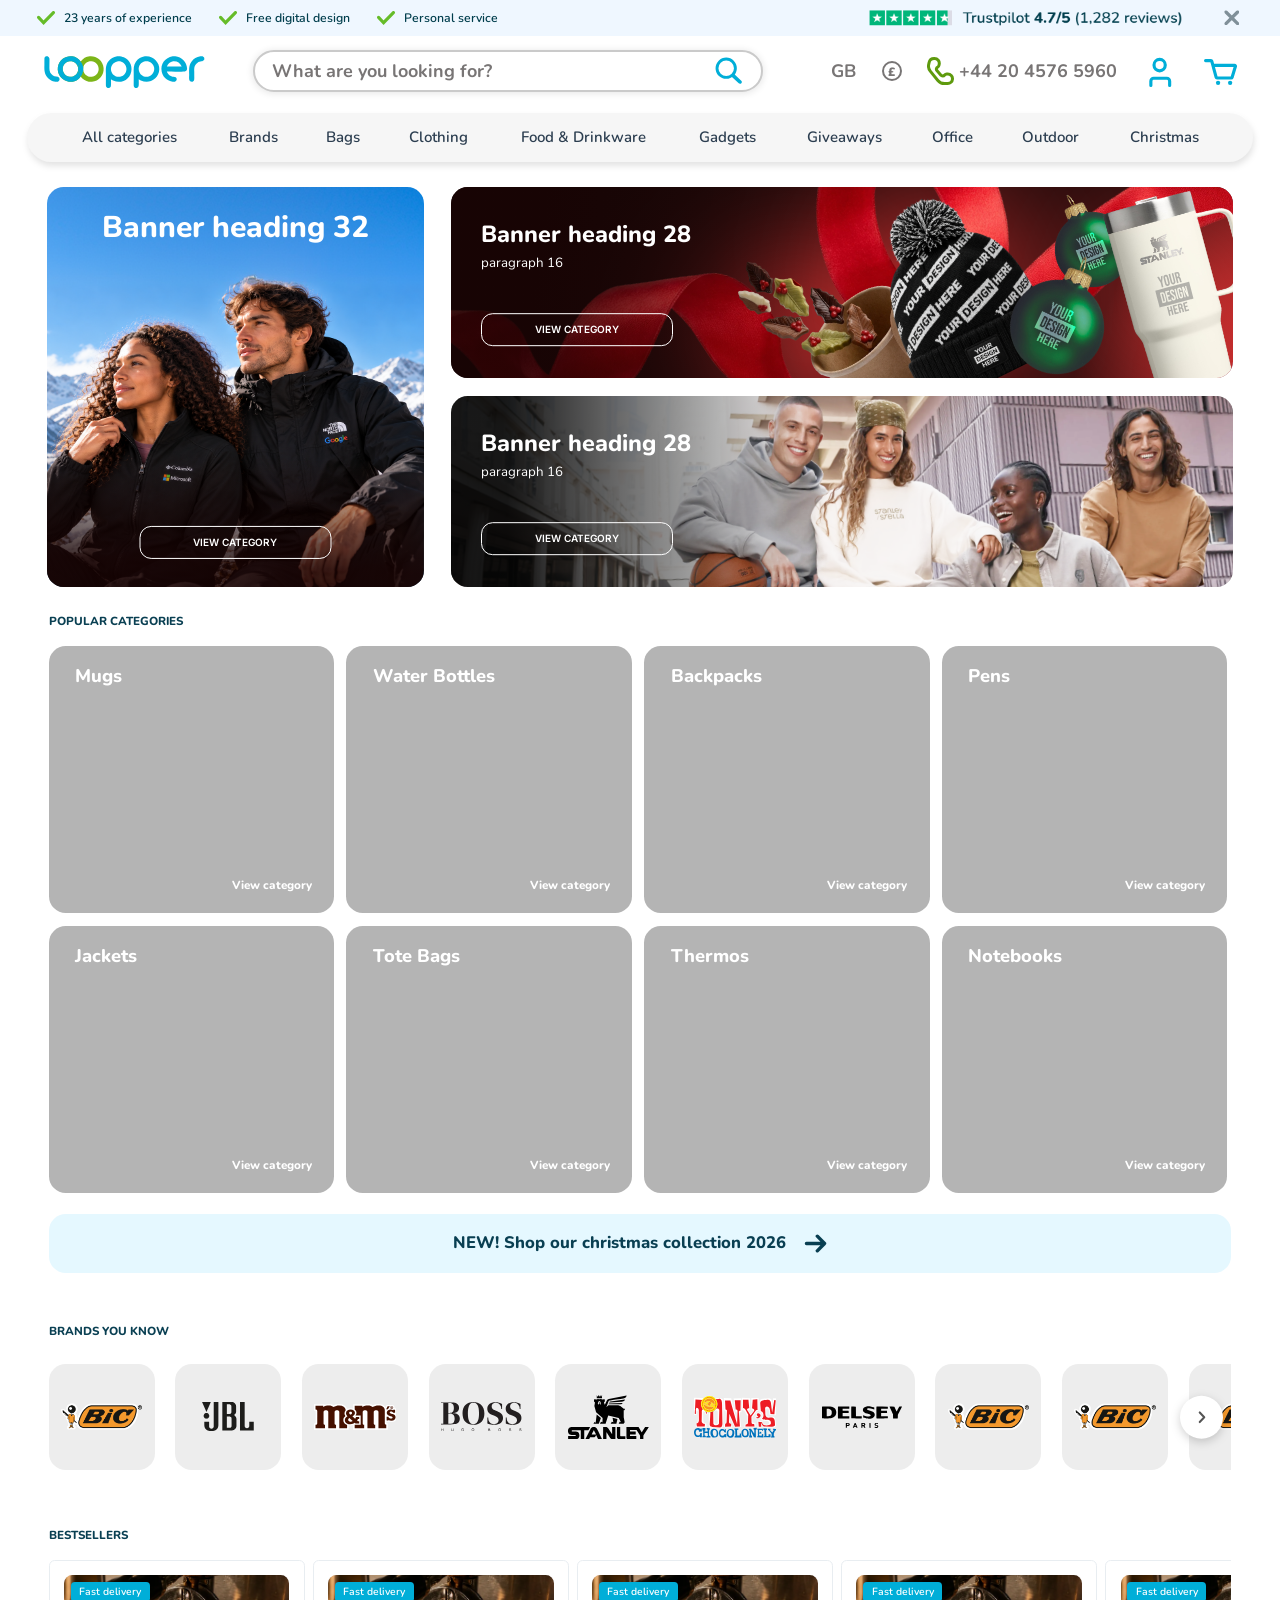
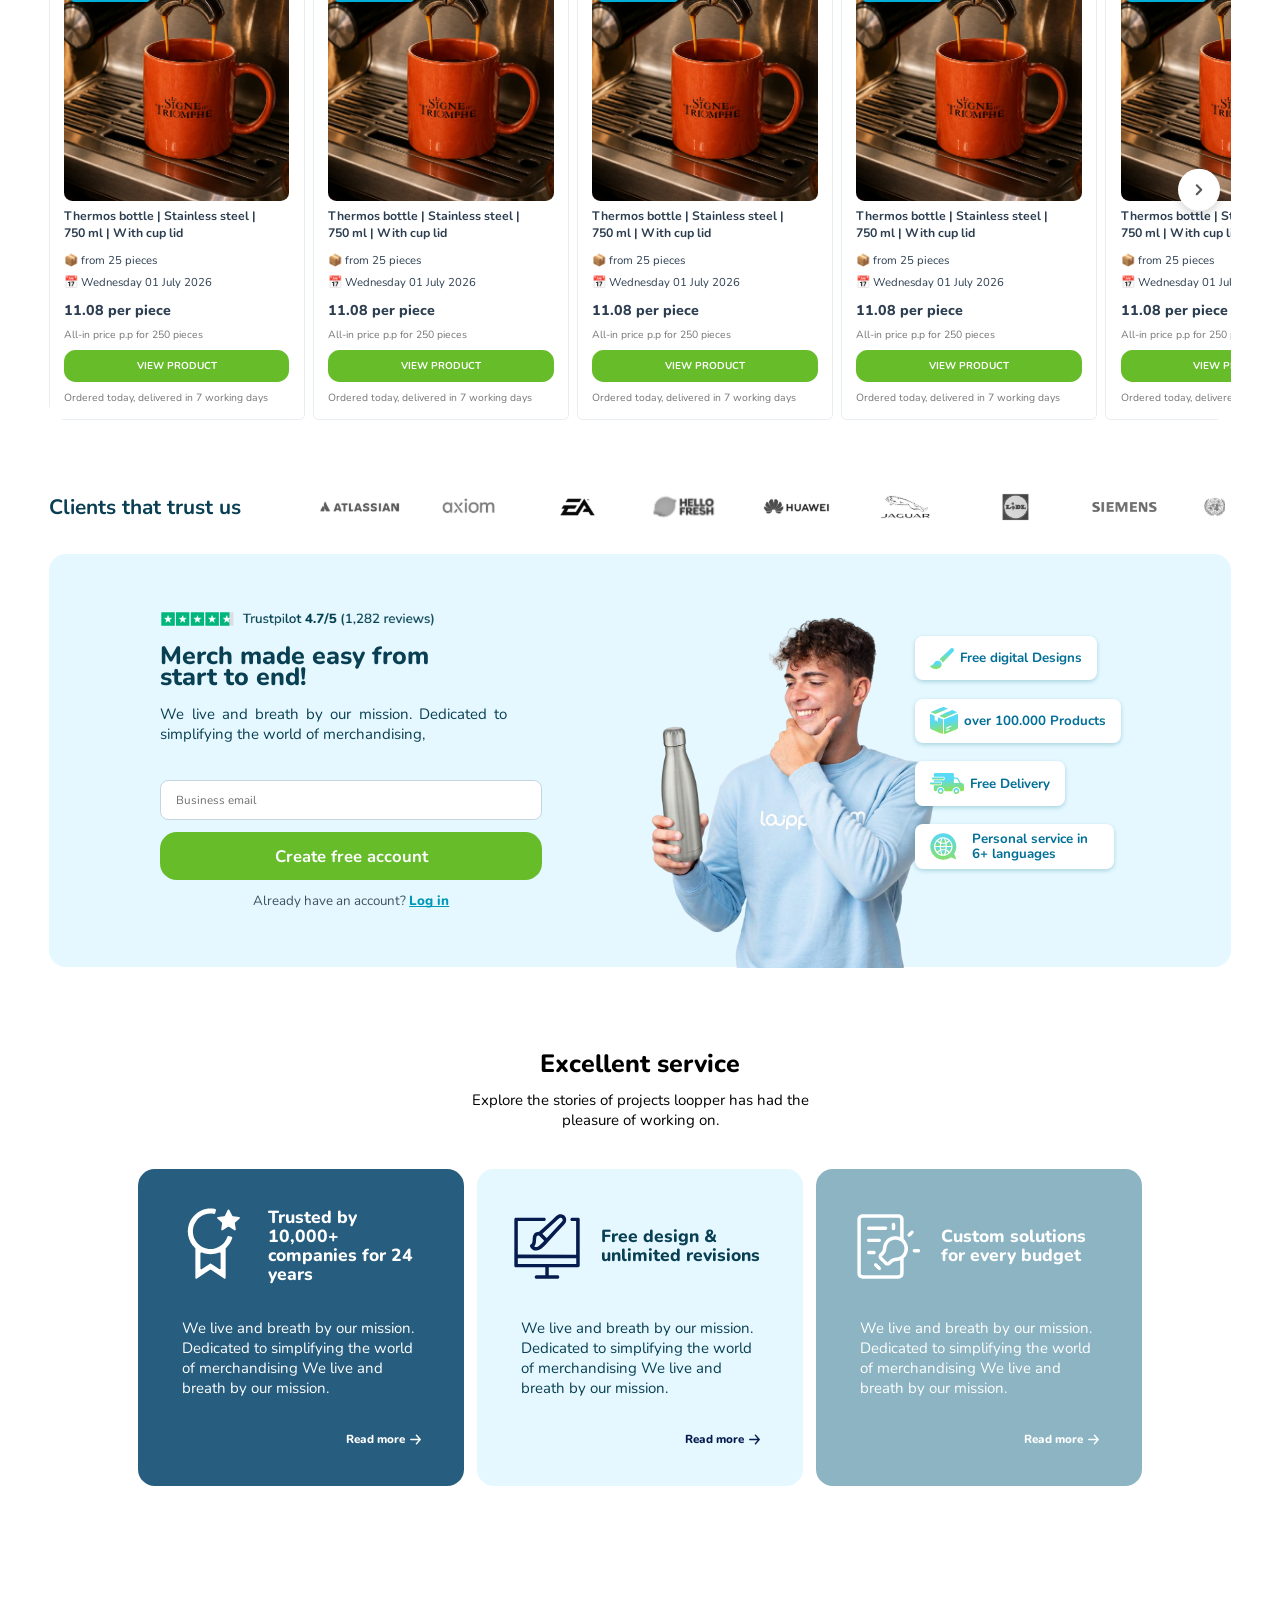
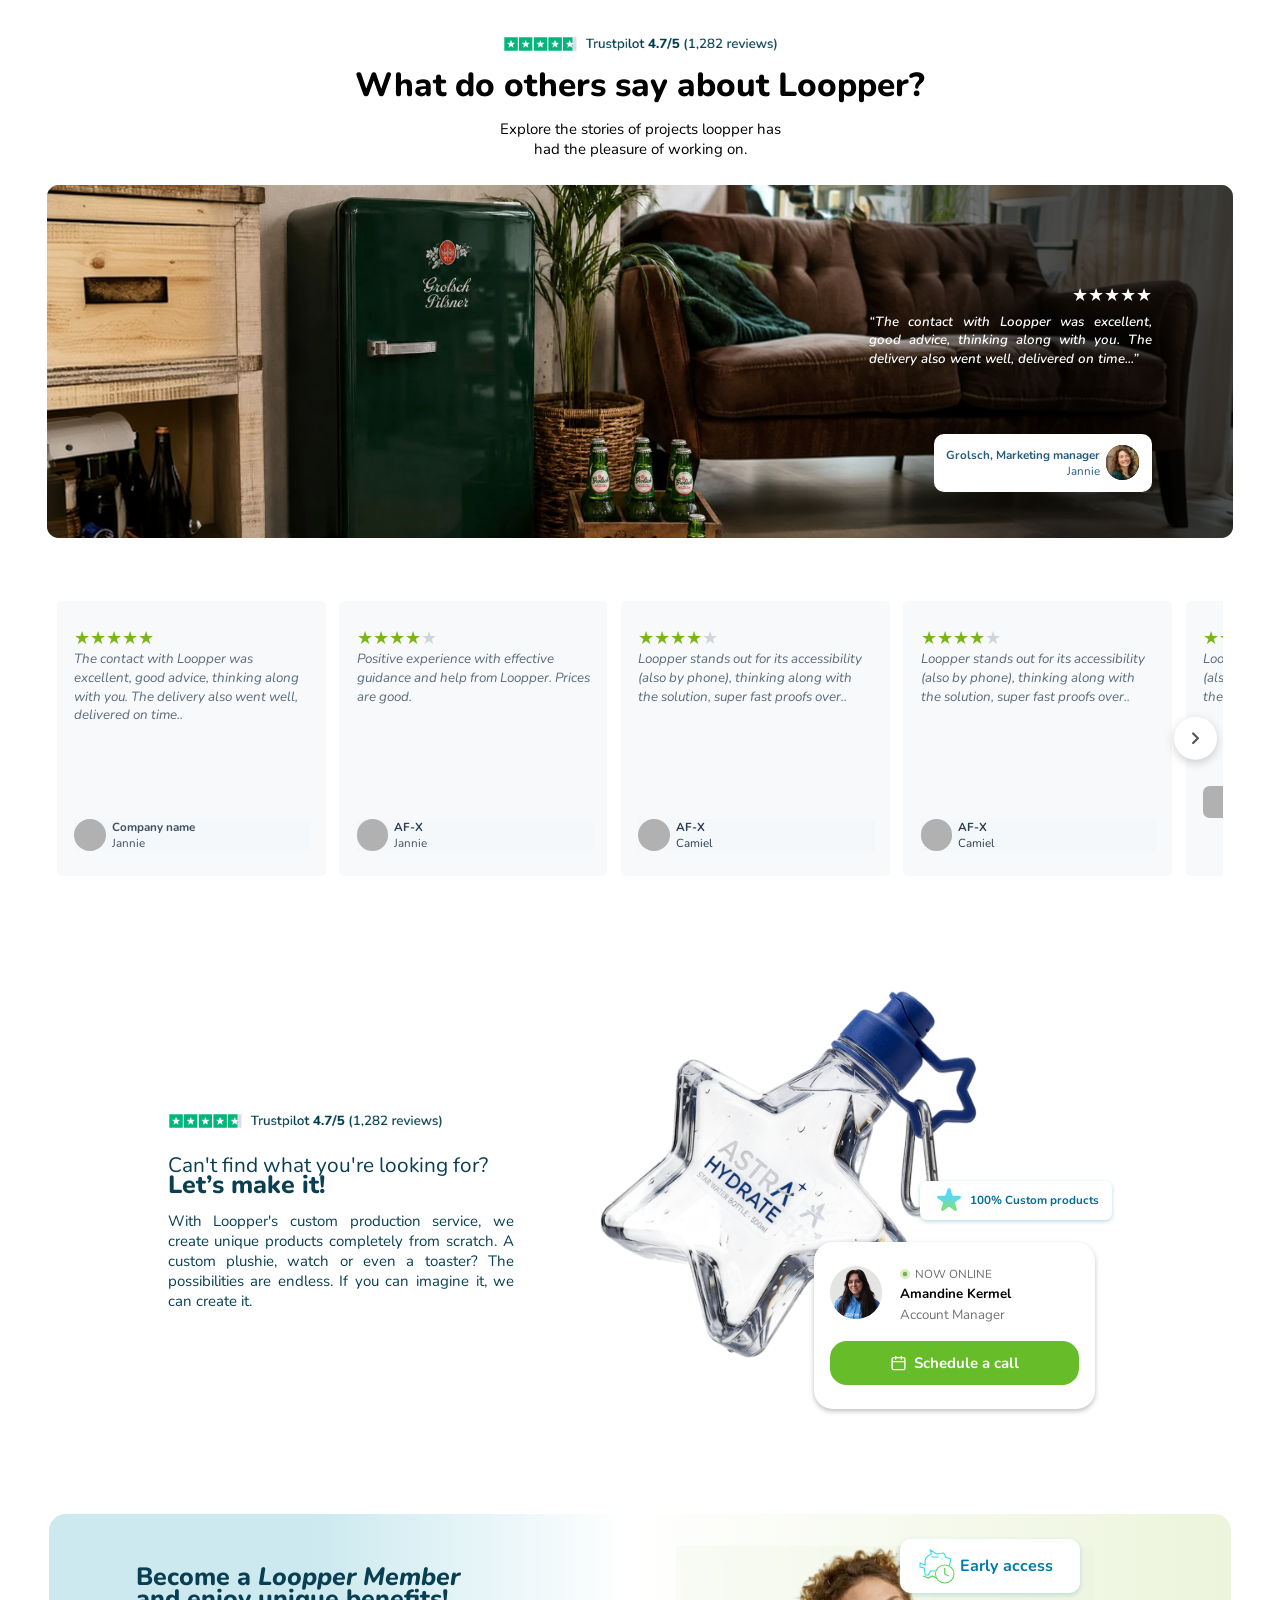
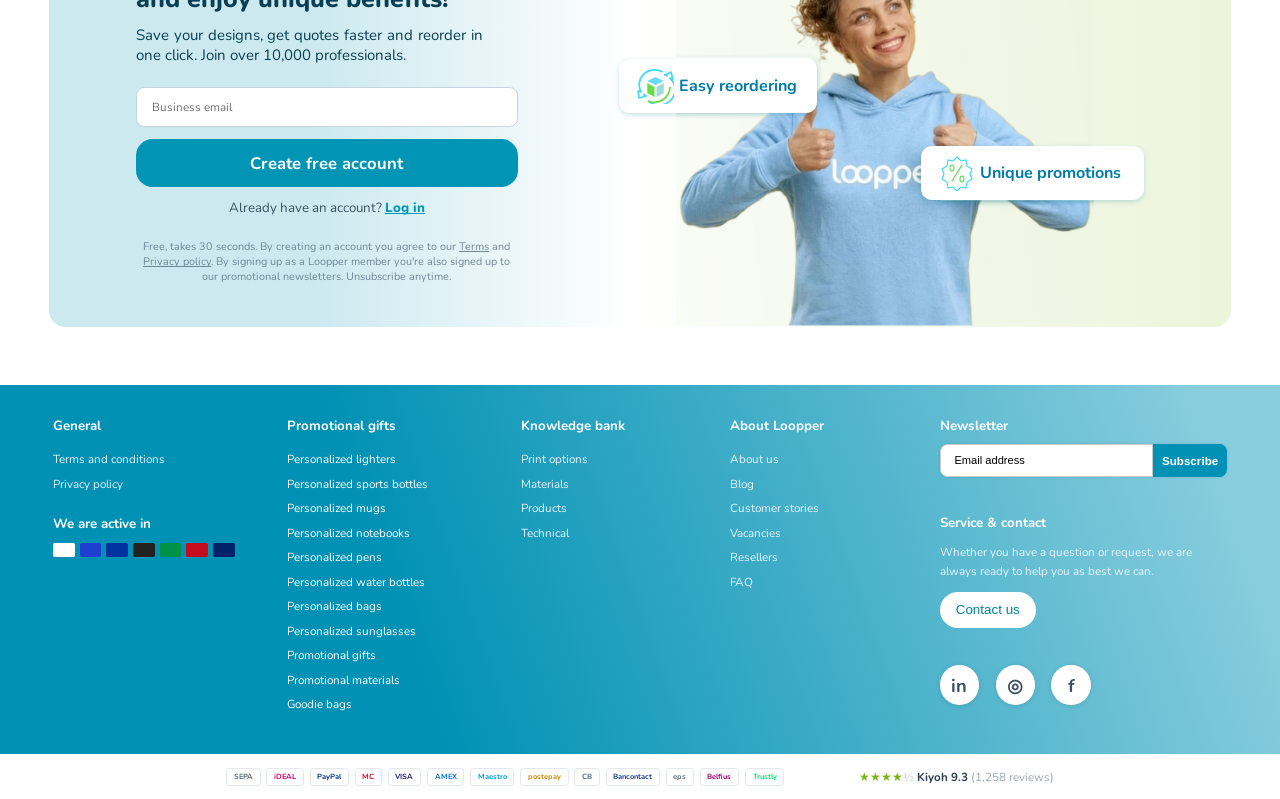
==== index.html @ 568ecf0a "Version the CSS and JS links so browsers fetch the new files Co-Authored-By: Claude Opus 5.5 <norepl" ====
<!doctype html>
<html lang="en">
  <head>
    <meta charset="utf-8" />
    <meta name="viewport" content="width=device-width, initial-scale=1" />
    <title>Loopper | Personalized merchandise and promotional gifts</title>
    <link rel="preconnect" href="https://fonts.googleapis.com" />
    <link rel="preconnect" href="https://fonts.gstatic.com" crossorigin />
    <link
      href="https://fonts.googleapis.com/css2?family=Inter:wght@400;500;600;700&family=Nunito:ital,wght@0,400;0,500;0,600;0,700;0,800;0,900;1,400;1,700&display=swap"
      rel="stylesheet"
    />
    <link rel="stylesheet" href="styles.css?v=272" />
    <link rel="stylesheet" href="nav.css?v=272" />
  </head>
  <body>
    <!-- ============ NAVIGATION MENU ============
         From 02 Navigation menu/loopper-navigation-menu.html: icon
         sprite, header (USP bar, search, actions, category bar + mega
         menu, mobile chips), scrim and mobile drawer. Styles in
         nav.css, behaviour in nav.js. -->
    <!-- SVG icon sprite -->
    <svg width="0" height="0" style="position: absolute" aria-hidden="true">
      <defs>
        <symbol id="i-check" viewBox="0 0 24 24">
          <path d="M4 12.5l5 5L20 6.5" />
        </symbol>
        <symbol id="i-x" viewBox="0 0 24 24">
          <path d="M6 6l12 12M18 6L6 18" />
        </symbol>
        <symbol id="i-search" viewBox="0 0 24 24">
          <circle cx="11" cy="11" r="6.5" />
          <path d="M16 16l4.5 4.5" />
        </symbol>
        <symbol id="i-phone" viewBox="0 0 24 24">
          <path
            d="M5 4h3.5l1.8 4.5-2.3 1.4a11 11 0 0 0 6.1 6.1l1.4-2.3L20 15.5V19a1.5 1.5 0 0 1-1.6 1.5A16.5 16.5 0 0 1 3.5 5.6 1.5 1.5 0 0 1 5 4z"
          />
        </symbol>
        <symbol id="i-user" viewBox="0 0 24 24">
          <circle cx="12" cy="8" r="4" />
          <path d="M4.5 20.5a7.5 7.5 0 0 1 15 0" />
        </symbol>
        <symbol id="i-cart" viewBox="0 0 24 24">
          <path d="M3 4h2.5l2.2 11h10.6L20.5 7.5H7" />
          <circle cx="9.5" cy="19.5" r="1.3" />
          <circle cx="17" cy="19.5" r="1.3" />
        </symbol>
        <symbol id="i-menu" viewBox="0 0 24 24">
          <path d="M4 6.5h16M4 12h16M4 17.5h16" />
        </symbol>
        <symbol id="i-chev-d" viewBox="0 0 24 24">
          <path d="M6 9l6 6 6-6" />
        </symbol>
        <symbol id="i-chev-r" viewBox="0 0 24 24">
          <path d="M9 6l6 6-6 6" />
        </symbol>
        <symbol id="i-chev-l" viewBox="0 0 24 24">
          <path d="M15 6l-6 6 6 6" />
        </symbol>
        <symbol id="i-arrow" viewBox="0 0 24 24">
          <path d="M5 12h14M13 6l6 6-6 6" />
        </symbol>
        <symbol id="i-grid" viewBox="0 0 24 24">
          <rect x="4" y="4" width="6.5" height="6.5" rx="1.5" />
          <rect x="13.5" y="4" width="6.5" height="6.5" rx="1.5" />
          <rect x="4" y="13.5" width="6.5" height="6.5" rx="1.5" />
          <rect x="13.5" y="13.5" width="6.5" height="6.5" rx="1.5" />
        </symbol>
        <symbol id="i-az" viewBox="0 0 24 24">
          <path d="M4 18l3.5-10L11 18M5.2 14.5h4.6M14 8h6l-6 10h6" />
        </symbol>
        <symbol id="i-bags" viewBox="0 0 24 24">
          <path d="M5.5 8h13l-1 12.5h-11z" />
          <path d="M9 10V6.5a3 3 0 0 1 6 0V10" />
        </symbol>
        <symbol id="i-brands" viewBox="0 0 24 24">
          <path
            d="M12 3.5l2.5 5.3 5.8.7-4.3 4 1.1 5.8L12 16.5l-5.1 2.8L8 13.5l-4.3-4 5.8-.7z"
          />
        </symbol>
        <symbol id="i-clothing" viewBox="0 0 24 24">
          <path
            d="M9 4L4 6.5 5.5 11 8 10v10h8V10l2.5 1L20 6.5 15 4a3 3 0 0 1-6 0z"
          />
        </symbol>
        <symbol id="i-food-drinkware" viewBox="0 0 24 24">
          <path d="M5 9h11v6a4.5 4.5 0 0 1-4.5 4.5h-2A4.5 4.5 0 0 1 5 15z" />
          <path
            d="M16 10.5h1.5a2.5 2.5 0 0 1 0 5H16M9 3.5c-.8 1 .8 2 0 3M12.5 3.5c-.8 1 .8 2 0 3"
          />
        </symbol>
        <symbol id="i-gadgets" viewBox="0 0 24 24">
          <rect x="7" y="3" width="10" height="18" rx="2.5" />
          <path d="M11 17.5h2" />
        </symbol>
        <symbol id="i-giveaways" viewBox="0 0 24 24">
          <rect x="4" y="10" width="16" height="10.5" rx="1.5" />
          <path
            d="M3 7h18v3H3zM12 7v13.5M12 7C10.5 3 6.5 3.5 7.5 6.5M12 7c1.5-4 5.5-3.5 4.5-.5"
          />
        </symbol>
        <symbol id="i-office" viewBox="0 0 24 24">
          <path d="M4.5 19.5l1-4.5L16 4.5l3.5 3.5L9 18.5z" />
          <path d="M13.5 7l3.5 3.5" />
        </symbol>
        <symbol id="i-outdoor" viewBox="0 0 24 24">
          <path d="M3 19.5l6.5-10 4 6 2.5-3.5 5 7.5z" />
          <circle cx="17" cy="6" r="2" />
        </symbol>
        <symbol id="i-sustainable" viewBox="0 0 24 24">
          <path d="M5 19c0-8.5 5.5-14 15-14 0 9.5-5.5 15-14 15" />
          <path d="M5 19l8.5-8.5" />
        </symbol>
        <symbol id="i-themes" viewBox="0 0 24 24">
          <path
            d="M12 3v4M12 17v4M3 12h4M17 12h4M6 6l2.5 2.5M15.5 15.5L18 18M18 6l-2.5 2.5M8.5 15.5L6 18"
          />
        </symbol>
        <symbol id="i-wellness" viewBox="0 0 24 24">
          <path
            d="M12 20s-7.5-4.6-7.5-10.2A4.2 4.2 0 0 1 12 7.3a4.2 4.2 0 0 1 7.5 2.5C19.5 15.4 12 20 12 20z"
          />
        </symbol>
        <symbol id="i-spark" viewBox="0 0 24 24">
          <path d="M12 3l2 6 6 2-6 2-2 6-2-6-6-2 6-2z" />
        </symbol>
        <symbol id="i-pen-tool" viewBox="0 0 24 24">
          <path d="M12 19l7-7 3 3-7 7zM18 13l-1.5-7.5L2 2l3.5 14.5L13 18z" />
          <circle cx="11" cy="11" r="2" />
        </symbol>
        <symbol id="i-chat" viewBox="0 0 24 24">
          <path d="M4 5h16v11H9l-5 4z" />
        </symbol>
        <symbol id="i-stories" viewBox="0 0 24 24">
          <path d="M4 5h11a3 3 0 0 1 3 3v11H7a3 3 0 0 1-3-3z" />
          <path d="M8 9h6M8 12.5h6" />
        </symbol>
        <symbol id="i-globe" viewBox="0 0 24 24">
          <circle cx="12" cy="12" r="8.5" />
          <path
            d="M3.5 12h17M12 3.5c2.5 2.5 3.5 5.5 3.5 8.5s-1 6-3.5 8.5c-2.5-2.5-3.5-5.5-3.5-8.5s1-6 3.5-8.5z"
          />
        </symbol>
      </defs>
    </svg>

    <header class="hd" id="hd">
      <div class="usp" id="usp">
        <div class="wrap">
          <div class="usp-left">
            <span class="usp-item"
              ><span class="usp-ic"
                ><img
                  src="assets/nav/v2-usp-check.svg"
                  width="18.0604"
                  height="14.0691"
                  alt="" /></span
              >23 years of experience</span
            >
            <span class="usp-item"
              ><span class="usp-ic"
                ><img
                  src="assets/nav/v2-usp-check.svg"
                  width="18.0604"
                  height="14.0691"
                  alt="" /></span
              >Free digital design</span
            >
            <span class="usp-item"
              ><span class="usp-ic"
                ><img
                  src="assets/nav/v2-usp-check.svg"
                  width="18.0604"
                  height="14.0691"
                  alt="" /></span
              >Personal service</span
            >
          </div>
          <a
            class="usp-tp"
            href="https://www.trustpilot.com/review/loopper.com"
            rel="noopener"
            ><img
              src="assets/nav/trustpilot-rating@2x.png"
              width="315"
              height="18"
              alt="Trustpilot 4.7/5 (1,282 reviews)"
          /></a>
          <button
            class="usp-close"
            id="uspClose"
            aria-label="Hide these messages"
          >
            <img
              src="assets/nav/v2-usp-close.svg"
              width="15.4286"
              height="15.4286"
              alt=""
            />
          </button>
        </div>
      </div>

      <div class="bar">
        <div class="wrap bar-in">
          <a class="logo" href="/" aria-label="Loopper home"
            ><img
              class="d-only d-logo"
              src="assets/nav/v2-logo.svg"
              width="165"
              height="35.8333"
              alt="" /><img
              class="m-only m-logo"
              src="assets/nav/logo.svg"
              width="102"
              height="22"
              alt=""
          /></a>

          <form class="search" role="search" onsubmit="return false;">
            <label for="q" class="vh">Search products</label>
            <input
              id="q"
              type="search"
              placeholder="What are you looking for?"
              autocomplete="off"
            />
            <button type="submit" aria-label="Search">
              <img src="assets/nav/search.svg" width="34" height="28" alt="" />
            </button>
          </form>

          <div class="actions">
            <div class="lang">
              <button
                class="act act-lang"
                id="langBtn"
                type="button"
                aria-haspopup="true"
                aria-expanded="false"
                aria-controls="langMenu"
                aria-label="Country: United Kingdom. Change country"
              >
                <span
                  class="lang-flag"
                  style="
                    background-image: url(&quot;https://www.loopper.co.uk/storage/flags/gb.svg&quot;);
                  "
                ></span
                ><span class="lang-code">GB</span>
              </button>
              <ul class="lang-menu" id="langMenu" hidden>
                <li>
                  <a
                    href="https://www.loopper.co.uk/personalized-water-bottles/thermos-bottles/thermos-bottle-stainless-steel-500-ml-6383162"
                    hreflang="en-GB"
                    aria-current="true"
                    ><span class="cur-opt"
                      ><span
                        class="lang-flag lang-flag-lg"
                        style="
                          background-image: url(&quot;https://www.loopper.co.uk/storage/flags/gb.svg&quot;);
                        "
                      ></span
                      ><span class="lang-name">United Kingdom</span></span
                    ><svg
                      class="cur-check"
                      width="14"
                      height="10"
                      viewBox="0 0 14 10"
                      fill="none"
                      aria-hidden="true"
                    >
                      <path
                        d="M1.5 5.2L5.2 8.5L12.5 1.5"
                        stroke="#00AED8"
                        stroke-width="2.4"
                        stroke-linecap="round"
                        stroke-linejoin="round"
                      /></svg
                  ></a>
                </li>
                <li>
                  <a
                    href="https://www.loopper.nl/bedrukte-drinkflessen/thermosflessen/thermosfles-rvs-500-ml-6383162"
                    hreflang="nl"
                    ><span class="cur-opt"
                      ><span
                        class="lang-flag lang-flag-lg"
                        style="
                          background-image: url(&quot;https://www.loopper.co.uk/storage/flags/nl.svg&quot;);
                        "
                      ></span
                      ><span class="lang-name">Nederlands</span></span
                    ><svg
                      class="cur-check"
                      width="14"
                      height="10"
                      viewBox="0 0 14 10"
                      fill="none"
                      aria-hidden="true"
                    >
                      <path
                        d="M1.5 5.2L5.2 8.5L12.5 1.5"
                        stroke="#00AED8"
                        stroke-width="2.4"
                        stroke-linecap="round"
                        stroke-linejoin="round"
                      /></svg
                  ></a>
                </li>
                <li>
                  <a
                    href="https://www.loopper.com/personalized-water-bottles/thermos-bottles/thermos-bottle-stainless-steel-500-ml-6383162"
                    hreflang="en"
                    ><span class="cur-opt"
                      ><span
                        class="lang-flag lang-flag-lg"
                        style="
                          background-image: url(&quot;https://www.loopper.co.uk/storage/flags/en.svg&quot;);
                        "
                      ></span
                      ><span class="lang-name">English</span></span
                    ><svg
                      class="cur-check"
                      width="14"
                      height="10"
                      viewBox="0 0 14 10"
                      fill="none"
                      aria-hidden="true"
                    >
                      <path
                        d="M1.5 5.2L5.2 8.5L12.5 1.5"
                        stroke="#00AED8"
                        stroke-width="2.4"
                        stroke-linecap="round"
                        stroke-linejoin="round"
                      /></svg
                  ></a>
                </li>
                <li>
                  <a
                    href="https://www.loopper.fr/gourdes-personnalisees/bouteilles-isothermes/bouteille-isotherme-inox-500-ml-6383162"
                    hreflang="fr"
                    ><span class="cur-opt"
                      ><span
                        class="lang-flag lang-flag-lg"
                        style="
                          background-image: url(&quot;https://www.loopper.co.uk/storage/flags/fr.svg&quot;);
                        "
                      ></span
                      ><span class="lang-name">Français</span></span
                    ><svg
                      class="cur-check"
                      width="14"
                      height="10"
                      viewBox="0 0 14 10"
                      fill="none"
                      aria-hidden="true"
                    >
                      <path
                        d="M1.5 5.2L5.2 8.5L12.5 1.5"
                        stroke="#00AED8"
                        stroke-width="2.4"
                        stroke-linecap="round"
                        stroke-linejoin="round"
                      /></svg
                  ></a>
                </li>
                <li>
                  <a
                    href="https://www.loopper.de/trinkflaschen-bedrucken/thermosflaschen/thermosflasche-edelstahl-500-ml-6383162"
                    hreflang="de"
                    ><span class="cur-opt"
                      ><span
                        class="lang-flag lang-flag-lg"
                        style="
                          background-image: url(&quot;https://www.loopper.co.uk/storage/flags/de.svg&quot;);
                        "
                      ></span
                      ><span class="lang-name">Deutsch</span></span
                    ><svg
                      class="cur-check"
                      width="14"
                      height="10"
                      viewBox="0 0 14 10"
                      fill="none"
                      aria-hidden="true"
                    >
                      <path
                        d="M1.5 5.2L5.2 8.5L12.5 1.5"
                        stroke="#00AED8"
                        stroke-width="2.4"
                        stroke-linecap="round"
                        stroke-linejoin="round"
                      /></svg
                  ></a>
                </li>
                <li>
                  <a
                    href="https://www.loopper.com/it/borracce-personalizzate/thermos/thermos-acciaio-inox-500-ml-6383162"
                    hreflang="it"
                    ><span class="cur-opt"
                      ><span
                        class="lang-flag lang-flag-lg"
                        style="
                          background-image: url(&quot;https://www.loopper.co.uk/storage/flags/it.svg&quot;);
                        "
                      ></span
                      ><span class="lang-name">Italiano</span></span
                    ><svg
                      class="cur-check"
                      width="14"
                      height="10"
                      viewBox="0 0 14 10"
                      fill="none"
                      aria-hidden="true"
                    >
                      <path
                        d="M1.5 5.2L5.2 8.5L12.5 1.5"
                        stroke="#00AED8"
                        stroke-width="2.4"
                        stroke-linecap="round"
                        stroke-linejoin="round"
                      /></svg
                  ></a>
                </li>
                <li>
                  <a
                    href="https://www.loopper.com/es/botellas-personalizadas/termos/termo-acero-inoxidable-500-ml-6383162"
                    hreflang="es"
                    ><span class="cur-opt"
                      ><span
                        class="lang-flag lang-flag-lg"
                        style="
                          background-image: url(&quot;https://www.loopper.co.uk/storage/flags/es.svg&quot;);
                        "
                      ></span
                      ><span class="lang-name">Español</span></span
                    ><svg
                      class="cur-check"
                      width="14"
                      height="10"
                      viewBox="0 0 14 10"
                      fill="none"
                      aria-hidden="true"
                    >
                      <path
                        d="M1.5 5.2L5.2 8.5L12.5 1.5"
                        stroke="#00AED8"
                        stroke-width="2.4"
                        stroke-linecap="round"
                        stroke-linejoin="round"
                      /></svg
                  ></a>
                </li>
              </ul>
            </div>
            <div class="lang cur">
              <button
                class="act act-cur"
                id="curBtn"
                type="button"
                aria-haspopup="true"
                aria-expanded="false"
                aria-controls="curMenu"
                aria-label="Currency: GBP. Change currency"
              >
                <span class="cur-sym" id="curSym" aria-hidden="true">£</span>
              </button>
              <ul class="lang-menu" id="curMenu" hidden>
                <li>
                  <a href="#" data-cur="GBP" data-sym="£" aria-current="true"
                    ><span class="cur-opt"
                      ><span class="cur-badge">£</span>GBP
                      <span class="cur-name">· British pound</span></span
                    ><svg
                      class="cur-check"
                      width="14"
                      height="10"
                      viewBox="0 0 14 10"
                      fill="none"
                      aria-hidden="true"
                    >
                      <path
                        d="M1.5 5.2L5.2 8.5L12.5 1.5"
                        stroke="#00AED8"
                        stroke-width="2.4"
                        stroke-linecap="round"
                        stroke-linejoin="round"
                      /></svg
                  ></a>
                </li>
                <li>
                  <a href="#" data-cur="EUR" data-sym="€"
                    ><span class="cur-opt"
                      ><span class="cur-badge">€</span>EUR
                      <span class="cur-name">· Euro</span></span
                    ><svg
                      class="cur-check"
                      width="14"
                      height="10"
                      viewBox="0 0 14 10"
                      fill="none"
                      aria-hidden="true"
                    >
                      <path
                        d="M1.5 5.2L5.2 8.5L12.5 1.5"
                        stroke="#00AED8"
                        stroke-width="2.4"
                        stroke-linecap="round"
                        stroke-linejoin="round"
                      /></svg
                  ></a>
                </li>
              </ul>
            </div>
            <a
              class="act act-phone"
              href="tel:+442045765960"
              aria-label="Call us on +44 20 4576 5960"
              ><span class="m-ic m-phone"
                ><img
                  src="assets/nav/phone.svg"
                  width="27.0611"
                  height="28"
                  alt="" /></span
              ><span class="ph-num d-only">+44 20 4576 5960</span></a
            >
            <a class="act" href="#" aria-label="My account"
              ><span class="m-ic m-account"
                ><img
                  src="assets/nav/account.svg"
                  width="34"
                  height="29.6186"
                  alt="" /></span
            ></a>
            <a class="act" href="#" aria-label="Basket"
              ><span class="ic-wrap"
                ><span class="m-ic m-cart"
                  ><img
                    src="assets/nav/cart.svg"
                    width="32.9824"
                    height="25.6872"
                    alt="" /></span></span
            ></a>
          </div>

          <button
            class="burger"
            id="burger"
            aria-label="Open menu"
            aria-expanded="false"
            aria-controls="drawer"
          >
            <img
              src="assets/nav/menu.svg"
              width="33.8253"
              height="33.8253"
              alt=""
            />
          </button>
        </div>
      </div>

      <!-- Mobile: category chips -->
      <nav class="chips" aria-label="Popular categories">
        <ul id="chips"></ul>
      </nav>

      <!-- Desktop: category bar + mega menu -->
      <nav class="cat" id="cat" aria-label="Product categories">
        <div class="wrap"><ul class="cat-list" id="catList"></ul></div>
        <div class="mega" id="mega" hidden>
          <div class="wrap mega-in" id="megaIn"></div>
        </div>
      </nav>
    </header>

    <div class="scrim" id="scrim" hidden></div>

    <!-- Mobile drawer -->
    <div
      class="drawer"
      id="drawer"
      role="dialog"
      aria-modal="true"
      aria-label="Menu"
    >
      <div class="dr-top">
        <span class="logo" aria-hidden="true"
          ><img src="assets/nav/logo.svg" width="102" height="22" alt=""
        /></span>
        <button class="dr-close" id="drClose" aria-label="Close menu">
          <!-- same X as the photo viewer and print previews (user) -->
          <img
            src="assets/mobile/overlay-close.svg"
            width="29"
            height="28"
            alt=""
          />
        </button>
      </div>
      <div class="dr-stage" id="drStage"></div>
    </div>

    <div class="page" id="main">
      <main>
        <div class="blk hero" style="width: 1423px; height: 480px">
          <div class="x94">
            <div class="x15">
              <div class="x3">
                <div class="x2">
                  <img alt="" class="x1" src="assets/image-552.png" />
                </div>
              </div>
              <div class="x6">
                <div class="x5">
                  <div
                    class="x4"
                    style="
                      background-image: linear-gradient(
                        2.872815168904168deg,
                        rgba(23, 3, 3, 0) 7.0336%,
                        rgb(23, 3, 3) 74.575%
                      );
                    "
                  ></div>
                </div>
              </div>
              <div class="x14">
                <div class="x10">
                  <div class="x9">
                    <div class="x8"><p class="x7">Banner heading 32</p></div>
                  </div>
                </div>
                <a href="#" class="cta x13"
                  ><div class="x12"><p class="x11">View category</p></div></a
                >
              </div>
            </div>
            <div
              class="x87"
              style="
                background-image: linear-gradient(
                  119.12779780910986deg,
                  rgb(255, 255, 255) 1.2025%,
                  rgb(161, 216, 255) 100.38%
                );
              "
            >
              <div
                class="x78"
                style="
                  background-image: linear-gradient(
                    115.52412405640439deg,
                    rgb(26, 9, 9) 81.386%,
                    rgb(152, 36, 36) 99.969%
                  );
                "
              >
                <div class="x20">
                  <div class="x19">
                    <div class="x18">
                      <div class="x17">
                        <img alt="" class="x16" src="assets/ellipse-5.svg" />
                      </div>
                    </div>
                  </div>
                </div>
                <div class="x24">
                  <div class="x23">
                    <div class="x22">
                      <div class="x21">
                        <img alt="" class="x16" src="assets/ellipse-6.svg" />
                      </div>
                    </div>
                  </div>
                </div>
                <div class="x28">
                  <div class="x27">
                    <div class="x26">
                      <div class="x25">
                        <img alt="" class="x16" src="assets/ellipse-7.svg" />
                      </div>
                    </div>
                  </div>
                </div>
                <div class="x32">
                  <div class="x31">
                    <div class="x30">
                      <div class="x2">
                        <img
                          alt=""
                          class="x29"
                          src="assets/gemini-generated-image-je-67nkje-67nkje-671.png"
                        />
                      </div>
                    </div>
                  </div>
                </div>
                <div class="x36">
                  <div class="x35">
                    <div class="x34">
                      <img
                        alt=""
                        class="x33"
                        src="assets/gemini-generated-image-ui-8vxiui-8vxiui-8v1.png"
                      />
                    </div>
                  </div>
                </div>
                <div class="x40">
                  <div class="x39">
                    <div class="x38">
                      <div class="x2">
                        <img alt="" class="x37" src="assets/image-542.png" />
                      </div>
                    </div>
                  </div>
                </div>
                <div class="x44">
                  <div class="x43">
                    <div class="x42"><div class="x41"></div></div>
                  </div>
                </div>
                <div class="x54">
                  <div class="x47">
                    <div class="x46">
                      <div class="x45">
                        <img alt="" class="x33" src="assets/image-541.png" />
                      </div>
                    </div>
                  </div>
                  <div class="x53">
                    <div class="x50">
                      <div class="x49">
                        <div class="x48">
                          <img
                            alt=""
                            class="x33"
                            src="assets/your-design-here-logos.png"
                          />
                        </div>
                      </div>
                    </div>
                    <div class="x52">
                      <div class="x49">
                        <div class="x51">
                          <img
                            alt=""
                            class="x33"
                            src="assets/your-design-here-logos.png"
                          />
                        </div>
                      </div>
                    </div>
                  </div>
                </div>
                <div class="x57">
                  <div class="x56">
                    <div class="x55">
                      <img alt="" class="x33" src="assets/image-540.png" />
                    </div>
                  </div>
                </div>
                <div class="x60">
                  <div class="x59"><div class="x58"></div></div>
                </div>
                <div class="x77">
                  <div class="x63">
                    <div class="x62">
                      <div class="x61">
                        <img alt="" class="x33" src="assets/image-541.png" />
                      </div>
                    </div>
                  </div>
                  <div class="x69">
                    <div class="x66">
                      <div class="x65">
                        <div class="x64">
                          <img
                            alt=""
                            class="x33"
                            src="assets/your-design-here-logos.png"
                          />
                        </div>
                      </div>
                    </div>
                    <div class="x68">
                      <div class="x65">
                        <div class="x67">
                          <img
                            alt=""
                            class="x33"
                            src="assets/your-design-here-logos.png"
                          />
                        </div>
                      </div>
                    </div>
                  </div>
                  <div class="x76">
                    <div class="x75">
                      <div class="x74">
                        <div class="x73">
                          <div class="x72">
                            <div class="x71">
                              <img
                                alt=""
                                class="x70"
                                src="assets/your-design-black-1vectorized.svg"
                              />
                            </div>
                          </div>
                        </div>
                      </div>
                    </div>
                  </div>
                </div>
              </div>
              <div class="x81">
                <div class="x80">
                  <div
                    class="x79"
                    style="
                      background-image: linear-gradient(
                        7.306091986283121deg,
                        rgba(23, 3, 3, 0) 7.0336%,
                        rgb(23, 3, 3) 74.575%
                      );
                    "
                  ></div>
                </div>
              </div>
              <div class="x86">
                <div class="x10">
                  <div class="x83"><p class="x82">Banner heading 28</p></div>
                </div>
                <div class="x85">
                  <div class="x84"><p class="x82">paragraph 16</p></div>
                </div>
                <a href="#" class="cta x13"
                  ><div class="x12"><p class="x11">View category</p></div></a
                >
              </div>
            </div>
            <div class="x93">
              <div class="x91">
                <div class="x90">
                  <div class="x89">
                    <img
                      alt=""
                      class="x88"
                      src="assets/stst-ss-26lifestyle-recycled-cotton-1.png"
                    />
                  </div>
                </div>
              </div>
              <div
                class="x92"
                style="
                  background-image: linear-gradient(
                    89.06037965931417deg,
                    rgba(0, 0, 0, 0.9) 16.962%,
                    rgba(0, 0, 0, 0) 97.147%
                  );
                "
              ></div>
              <div class="x86">
                <div class="x10">
                  <div class="x83"><p class="x82">Banner heading 28</p></div>
                </div>
                <div class="x85">
                  <div class="x84"><p class="x82">paragraph 16</p></div>
                </div>
                <a href="#" class="cta x13"
                  ><div class="x12"><p class="x11">View category</p></div></a
                >
              </div>
            </div>
          </div>
        </div>
        <div class="blk catalogue" style="width: 1419px; height: 1737px">
          <div class="x146">
            <div class="x109">
              <div class="x96">
                <div class="x95"><p class="x82">Popular categories</p></div>
              </div>
              <div class="x103">
                <a href="#" class="cta x102"
                  ><div class="x99">
                    <div class="x98"><p class="x97">Mugs</p></div>
                  </div>
                  <div class="x101"><p class="x100">View category</p></div></a
                ><a href="#" class="cta x102"
                  ><div class="x99">
                    <div class="x98"><p class="x97">Water bottles</p></div>
                  </div>
                  <div class="x101"><p class="x100">View category</p></div></a
                ><a href="#" class="cta x102"
                  ><div class="x99">
                    <div class="x98"><p class="x97">Backpacks</p></div>
                  </div>
                  <div class="x101"><p class="x100">View category</p></div></a
                ><a href="#" class="cta x102"
                  ><div class="x99">
                    <div class="x98"><p class="x97">pens</p></div>
                  </div>
                  <div class="x101"><p class="x100">View category</p></div></a
                ><a href="#" class="cta x102"
                  ><div class="x99">
                    <div class="x98"><p class="x97">Jackets</p></div>
                  </div>
                  <div class="x101"><p class="x100">View category</p></div></a
                ><a href="#" class="cta x102"
                  ><div class="x99">
                    <div class="x98"><p class="x97">Tote bags</p></div>
                  </div>
                  <div class="x101"><p class="x100">View category</p></div></a
                ><a href="#" class="cta x102"
                  ><div class="x99">
                    <div class="x98"><p class="x97">Thermos</p></div>
                  </div>
                  <div class="x101"><p class="x100">View category</p></div></a
                ><a href="#" class="cta x102"
                  ><div class="x99">
                    <div class="x98"><p class="x97">Notebooks</p></div>
                  </div>
                  <div class="x101"><p class="x100">View category</p></div></a
                >
              </div>
              <div class="x108">
                <div class="x107">
                  <div class="x96">
                    <div class="x105">
                      <p class="x104">
                        NEW! Shop our christmas collection 2026
                      </p>
                    </div>
                  </div>
                  <div class="x106">
                    <img alt="" class="x70" src="assets/arrow-icon.svg" />
                  </div>
                </div>
              </div>
            </div>
            <div class="x124">
              <div class="x110">
                <div class="x96">
                  <div class="x95"><p class="x82">Brands you know</p></div>
                </div>
              </div>
              <div class="x123">
                <div class="x113">
                  <div class="x112">
                    <div class="x111">
                      <img alt="" class="x33" src="assets/bic-1.png" />
                    </div>
                  </div>
                </div>
                <div class="x113">
                  <div class="x115">
                    <div class="x114">
                      <img alt="" class="x70" src="assets/jbl-2.svg" />
                    </div>
                  </div>
                </div>
                <div class="x113">
                  <div class="x115">
                    <div class="x116">
                      <img alt="" class="x70" src="assets/mms-1.svg" />
                    </div>
                  </div>
                </div>
                <div class="x113">
                  <div class="x115">
                    <div class="x117">
                      <img alt="" class="x70" src="assets/hugo-boss-1.svg" />
                    </div>
                  </div>
                </div>
                <div class="x113">
                  <div class="x115">
                    <div class="x118">
                      <img alt="" class="x70" src="assets/stanley-1.svg" />
                    </div>
                  </div>
                </div>
                <div class="x113">
                  <div class="x115">
                    <div class="x119">
                      <img
                        alt=""
                        class="x70"
                        src="assets/tonys-chocolonely-1.svg"
                      />
                    </div>
                  </div>
                </div>
                <div class="x113">
                  <div class="x115">
                    <div class="x120">
                      <img alt="" class="x70" src="assets/delsey-paris-1.svg" />
                    </div>
                  </div>
                </div>
                <div class="x113">
                  <div class="x112">
                    <div class="x111">
                      <img alt="" class="x33" src="assets/bic-1.png" />
                    </div>
                  </div>
                </div>
                <div class="x113">
                  <div class="x112">
                    <div class="x111">
                      <img alt="" class="x33" src="assets/bic-1.png" />
                    </div>
                  </div>
                </div>
                <div class="x113">
                  <div class="x112">
                    <div class="x111">
                      <img alt="" class="x33" src="assets/bic-1.png" />
                    </div>
                  </div>
                </div>
                <div class="x113">
                  <div class="x112">
                    <div class="x111">
                      <img alt="" class="x33" src="assets/bic-1.png" />
                    </div>
                  </div>
                </div>
                <div class="x122">
                  <div class="x121">
                    <img alt="" class="x70" src="assets/svg.svg" />
                  </div>
                </div>
              </div>
            </div>
            <div class="x145">
              <div class="x125">
                <div class="x96">
                  <div class="x95"><p class="x82">Bestsellers</p></div>
                </div>
              </div>
              <div class="x144">
                <div class="x143">
                  <div class="x141">
                    <div class="x129">
                      <div class="x126">
                        <img alt="" class="x33" src="assets/image-576.png" />
                      </div>
                      <div class="x128">
                        <div class="x127"><p class="x82">Fast delivery</p></div>
                      </div>
                    </div>
                    <div class="x133">
                      <div class="x132">
                        <p class="x130">Thermos bottle | Stainless steel |</p>
                        <p class="x131">750 ml | With cup lid</p>
                      </div>
                    </div>
                    <div class="x133">
                      <div class="x136">
                        <p class="x134">📦 from 25 pieces</p>
                        <p class="x135">📅 Wednesday 01 July 2026</p>
                      </div>
                    </div>
                    <div class="x133">
                      <div class="x137"><p class="x82">11.08 per piece</p></div>
                    </div>
                    <div class="x133">
                      <div class="x138">
                        <p class="x82">All-in price p.p for 250 pieces</p>
                      </div>
                    </div>
                    <a href="#" class="cta x140"
                      ><div class="x139">
                        <p class="x82">View product</p>
                      </div></a
                    >
                    <div class="x133">
                      <div class="x138">
                        <p class="x82">
                          Ordered today, delivered in 7 working days
                        </p>
                      </div>
                    </div>
                  </div>
                  <div class="x141">
                    <div class="x129">
                      <div class="x126">
                        <img alt="" class="x33" src="assets/image-576.png" />
                      </div>
                      <div class="x128">
                        <div class="x127"><p class="x82">Fast delivery</p></div>
                      </div>
                    </div>
                    <div class="x133">
                      <div class="x132">
                        <p class="x130">Thermos bottle | Stainless steel |</p>
                        <p class="x131">750 ml | With cup lid</p>
                      </div>
                    </div>
                    <div class="x133">
                      <div class="x136">
                        <p class="x134">📦 from 25 pieces</p>
                        <p class="x135">📅 Wednesday 01 July 2026</p>
                      </div>
                    </div>
                    <div class="x133">
                      <div class="x137"><p class="x82">11.08 per piece</p></div>
                    </div>
                    <div class="x133">
                      <div class="x138">
                        <p class="x82">All-in price p.p for 250 pieces</p>
                      </div>
                    </div>
                    <a href="#" class="cta x140"
                      ><div class="x139">
                        <p class="x82">View product</p>
                      </div></a
                    >
                    <div class="x133">
                      <div class="x138">
                        <p class="x82">
                          Ordered today, delivered in 7 working days
                        </p>
                      </div>
                    </div>
                  </div>
                  <div class="x141">
                    <div class="x129">
                      <div class="x126">
                        <img alt="" class="x33" src="assets/image-576.png" />
                      </div>
                      <div class="x128">
                        <div class="x127"><p class="x82">Fast delivery</p></div>
                      </div>
                    </div>
                    <div class="x133">
                      <div class="x132">
                        <p class="x130">Thermos bottle | Stainless steel |</p>
                        <p class="x131">750 ml | With cup lid</p>
                      </div>
                    </div>
                    <div class="x133">
                      <div class="x136">
                        <p class="x134">📦 from 25 pieces</p>
                        <p class="x135">📅 Wednesday 01 July 2026</p>
                      </div>
                    </div>
                    <div class="x133">
                      <div class="x137"><p class="x82">11.08 per piece</p></div>
                    </div>
                    <div class="x133">
                      <div class="x138">
                        <p class="x82">All-in price p.p for 250 pieces</p>
                      </div>
                    </div>
                    <a href="#" class="cta x140"
                      ><div class="x139">
                        <p class="x82">View product</p>
                      </div></a
                    >
                    <div class="x133">
                      <div class="x138">
                        <p class="x82">
                          Ordered today, delivered in 7 working days
                        </p>
                      </div>
                    </div>
                  </div>
                  <div class="x141">
                    <div class="x129">
                      <div class="x126">
                        <img alt="" class="x33" src="assets/image-576.png" />
                      </div>
                      <div class="x128">
                        <div class="x127"><p class="x82">Fast delivery</p></div>
                      </div>
                    </div>
                    <div class="x133">
                      <div class="x132">
                        <p class="x130">Thermos bottle | Stainless steel |</p>
                        <p class="x131">750 ml | With cup lid</p>
                      </div>
                    </div>
                    <div class="x133">
                      <div class="x136">
                        <p class="x134">📦 from 25 pieces</p>
                        <p class="x135">📅 Wednesday 01 July 2026</p>
                      </div>
                    </div>
                    <div class="x133">
                      <div class="x137"><p class="x82">11.08 per piece</p></div>
                    </div>
                    <div class="x133">
                      <div class="x138">
                        <p class="x82">All-in price p.p for 250 pieces</p>
                      </div>
                    </div>
                    <a href="#" class="cta x140"
                      ><div class="x139">
                        <p class="x82">View product</p>
                      </div></a
                    >
                    <div class="x133">
                      <div class="x138">
                        <p class="x82">
                          Ordered today, delivered in 7 working days
                        </p>
                      </div>
                    </div>
                  </div>
                  <div class="x141">
                    <div class="x129">
                      <div class="x126">
                        <img alt="" class="x33" src="assets/image-576.png" />
                      </div>
                      <div class="x128">
                        <div class="x127"><p class="x82">Fast delivery</p></div>
                      </div>
                    </div>
                    <div class="x133">
                      <div class="x132">
                        <p class="x130">Thermos bottle | Stainless steel |</p>
                        <p class="x131">750 ml | With cup lid</p>
                      </div>
                    </div>
                    <div class="x133">
                      <div class="x136">
                        <p class="x134">📦 from 25 pieces</p>
                        <p class="x135">📅 Wednesday 01 July 2026</p>
                      </div>
                    </div>
                    <div class="x133">
                      <div class="x137"><p class="x82">11.08 per piece</p></div>
                    </div>
                    <div class="x133">
                      <div class="x138">
                        <p class="x82">All-in price p.p for 250 pieces</p>
                      </div>
                    </div>
                    <a href="#" class="cta x140"
                      ><div class="x139">
                        <p class="x82">View product</p>
                      </div></a
                    >
                    <div class="x133">
                      <div class="x138">
                        <p class="x82">
                          Ordered today, delivered in 7 working days
                        </p>
                      </div>
                    </div>
                  </div>
                  <div class="x141">
                    <div class="x129">
                      <div class="x126">
                        <img alt="" class="x33" src="assets/image-576.png" />
                      </div>
                      <div class="x128">
                        <div class="x127"><p class="x82">Fast delivery</p></div>
                      </div>
                    </div>
                    <div class="x133">
                      <div class="x132">
                        <p class="x130">Thermos bottle | Stainless steel |</p>
                        <p class="x131">750 ml | With cup lid</p>
                      </div>
                    </div>
                    <div class="x133">
                      <div class="x136">
                        <p class="x134">📦 from 25 pieces</p>
                        <p class="x135">📅 Wednesday 01 July 2026</p>
                      </div>
                    </div>
                    <div class="x133">
                      <div class="x137"><p class="x82">11.08 per piece</p></div>
                    </div>
                    <div class="x133">
                      <div class="x138">
                        <p class="x82">All-in price p.p for 250 pieces</p>
                      </div>
                    </div>
                    <a href="#" class="cta x140"
                      ><div class="x139">
                        <p class="x82">View product</p>
                      </div></a
                    >
                    <div class="x133">
                      <div class="x138">
                        <p class="x82">
                          Ordered today, delivered in 7 working days
                        </p>
                      </div>
                    </div>
                  </div>
                  <div class="x142">
                    <div class="x121">
                      <img alt="" class="x70" src="assets/svg.svg" />
                    </div>
                  </div>
                </div>
              </div>
            </div>
          </div>
        </div>
        <div class="blk trusted-brands" style="width: 1418px; height: 50px">
          <div class="x153">
            <div class="x96">
              <div class="x147"><p class="x82">Clients that trust us</p></div>
            </div>
            <div class="x152">
              <div class="x149">
                <img alt="" class="x148" src="assets/atlassian-1.png" />
              </div>
              <div class="x149">
                <img alt="" class="x148" src="assets/axiom-1.png" />
              </div>
              <div class="x149">
                <img alt="" class="x148" src="assets/ea-1.png" />
              </div>
              <div class="x149">
                <div class="x151">
                  <img alt="" class="x150" src="assets/hello-fresh-1.png" />
                </div>
              </div>
              <div class="x149">
                <img alt="" class="x148" src="assets/huawei-1.png" />
              </div>
              <div class="x149">
                <img alt="" class="x33" src="assets/jaguar-1.png" />
              </div>
              <div class="x149">
                <img alt="" class="x148" src="assets/lidl-1.png" />
              </div>
              <div class="x149">
                <img alt="" class="x148" src="assets/siemens-1.png" />
              </div>
              <div class="x149">
                <img alt="" class="x148" src="assets/united-nations-1.png" />
              </div>
            </div>
          </div>
        </div>
        <div class="blk merch-easy" style="width: 1419px; height: 496px">
          <div class="x187">
            <div class="x169">
              <div class="x160">
                <div class="x154">
                  <img
                    alt=""
                    class="x33"
                    src="assets/trustpilot-rating-1.png"
                  />
                </div>
                <div class="x159">
                  <div class="x157">
                    <div class="x156">
                      <p class="x155">
                        Merch made easy from <br aria-hidden="true" />start to
                        end!
                      </p>
                    </div>
                  </div>
                  <div class="x133">
                    <div class="x158">
                      <p class="x82">
                        We live and breath by our mission. Dedicated to
                        simplifying the world of merchandising,
                      </p>
                    </div>
                  </div>
                </div>
              </div>
              <div class="x168">
                <div class="x162">
                  <input
                    class="x161 field"
                    type="email"
                    aria-label="Business email"
                    placeholder="Business email"
                  />
                </div>
                <a href="#" class="cta x164"
                  ><div class="x163">
                    <p class="x82">Create free account</p>
                  </div></a
                >
                <p class="x167">
                  <span class="x165">Already have an account? </span
                  ><span class="x166">Log in</span>
                </p>
              </div>
            </div>
            <div class="x186">
              <div class="x171">
                <div class="x2">
                  <img
                    alt=""
                    class="x170"
                    src="assets/untitled-gemini-31flash-nano-banana-2202610020906111.png"
                  />
                </div>
              </div>
              <div class="x174">
                <div class="x172">
                  <img alt="" class="x70" src="assets/logo-design-icon.svg" />
                </div>
                <p class="x173">Free digital Designs</p>
              </div>
              <div class="x180">
                <div class="x179">
                  <div class="x175">
                    <img alt="" class="x70" src="assets/vector.svg" />
                  </div>
                  <div class="x176">
                    <img alt="" class="x70" src="assets/vector-1.svg" />
                  </div>
                  <div class="x177">
                    <img alt="" class="x70" src="assets/vector-2.svg" />
                  </div>
                  <div class="x178">
                    <img alt="" class="x70" src="assets/vector-3.svg" />
                  </div>
                </div>
                <p class="x173">over 100.000 Products</p>
              </div>
              <div class="x182">
                <div class="x181">
                  <img alt="" class="x70" src="assets/delivery-icon.svg" />
                </div>
                <p class="x173">Free Delivery</p>
              </div>
              <div class="x185">
                <div class="x183">
                  <img
                    alt=""
                    class="x70"
                    src="assets/image-560vectorized.svg"
                  />
                </div>
                <p class="x184">Personal service in 6+ languages</p>
              </div>
            </div>
          </div>
        </div>
        <div class="blk excellent-service" style="width: 1536px; height: 681px">
          <div class="x209">
            <div class="x192">
              <div class="x191">
                <div class="x157">
                  <div class="x189"><p class="x188">Excellent service</p></div>
                </div>
                <div class="x133">
                  <div class="x190">
                    <p class="x82">
                      Explore the stories of projects loopper has had the
                      pleasure of working on.
                    </p>
                  </div>
                </div>
              </div>
            </div>
            <div class="x208">
              <a href="#" class="cta x199"
                ><div class="x195">
                  <div class="x193">
                    <img alt="" class="x70" src="assets/carbon-badge.svg" />
                  </div>
                  <div class="x194">
                    <p class="x97">Trusted by 10,000+ companies for 24 years</p>
                  </div>
                </div>
                <div class="x133">
                  <div class="x196">
                    <p class="x82">
                      We live and breath by our mission. Dedicated to
                      simplifying the world of merchandising We live and breath
                      by our mission.
                    </p>
                  </div>
                </div>
                <div class="x198">
                  <p class="x100">Read more</p>
                  <div class="x197">
                    <img alt="" class="x70" src="assets/arrow-icon-2.svg" />
                  </div></div></a
              ><a href="#" class="cta x205"
                ><div class="x195">
                  <div class="x200">
                    <img
                      alt=""
                      class="x70"
                      src="assets/carbon-paint-brush.svg"
                    />
                  </div>
                  <div class="x202">
                    <p class="x201">
                      Free design &amp; <br aria-hidden="true" />unlimited
                      revisions
                    </p>
                  </div>
                </div>
                <div class="x133">
                  <div class="x203">
                    <p class="x82">
                      We live and breath by our mission. Dedicated to
                      simplifying the world of merchandising We live and breath
                      by our mission.
                    </p>
                  </div>
                </div>
                <div class="x198">
                  <p class="x204">Read more</p>
                  <div class="x197">
                    <img alt="" class="x70" src="assets/arrow-icon-1.svg" />
                  </div></div></a
              ><a href="#" class="cta x207"
                ><div class="x195">
                  <div class="x206">
                    <img
                      alt=""
                      class="x70"
                      src="assets/carbon-receipt-verification.svg"
                    />
                  </div>
                  <div class="x194">
                    <p class="x97">Custom solutions for every budget</p>
                  </div>
                </div>
                <div class="x133">
                  <div class="x196">
                    <p class="x82">
                      We live and breath by our mission. Dedicated to
                      simplifying the world of merchandising We live and breath
                      by our mission.
                    </p>
                  </div>
                </div>
                <div class="x198">
                  <p class="x100">Read more</p>
                  <div class="x197">
                    <img alt="" class="x70" src="assets/arrow-icon-2.svg" />
                  </div></div
              ></a>
            </div>
          </div>
        </div>
        <div class="blk reviews-custom" style="width: 1536px; height: 1109px">
          <div class="x266">
            <div class="x214">
              <div class="x154">
                <img alt="" class="x33" src="assets/trustpilot-rating-1.png" />
              </div>
              <div class="x213">
                <div class="x211">
                  <div class="x210">
                    <p class="x188">What do others say about Loopper?</p>
                  </div>
                </div>
                <div class="x133">
                  <div class="x190">
                    <p class="x212">
                      Explore the stories of projects loopper has
                      <br aria-hidden="true" />had the pleasure of working on.
                    </p>
                  </div>
                </div>
              </div>
            </div>
            <div class="x232">
              <div class="x231">
                <div class="x216">
                  <div class="x2">
                    <img alt="" class="x215" src="assets/image-561.png" />
                  </div>
                </div>
                <div
                  class="x230"
                  style="
                    background-image: linear-gradient(
                      85.10454966946665deg,
                      rgba(0, 0, 0, 0) 14.193%,
                      rgba(0, 0, 0, 0.7) 57.429%
                    );
                  "
                >
                  <div class="x222">
                    <div class="x218">
                      <div class="x217"><p class="x82">★★★★★</p></div>
                    </div>
                    <div class="x221">
                      <div class="x220">
                        <p class="x219">
                          “The contact with Loopper was excellent, good advice,
                          thinking along with you. The delivery also went well,
                          delivered on time...”
                        </p>
                      </div>
                    </div>
                  </div>
                  <div class="x229">
                    <div class="x226">
                      <div class="x224">
                        <p class="x223">Grolsch, Marketing manager</p>
                      </div>
                      <div class="x225"><p class="x82">Jannie</p></div>
                    </div>
                    <div class="x228">
                      <div class="x227">
                        <img alt="" class="x33" src="assets/image-570.png" />
                      </div>
                    </div>
                  </div>
                </div>
              </div>
            </div>
            <div class="x265">
              <div class="x264">
                <div class="x262">
                  <div class="x242">
                    <div class="x236">
                      <div class="x234">
                        <div class="x233"><p class="x82">★★★★★</p></div>
                      </div>
                      <div class="x221">
                        <div class="x235">
                          <p class="x219">
                            The contact with Loopper was excellent, good advice,
                            thinking along with you. The delivery also went
                            well, delivered on time..
                          </p>
                        </div>
                      </div>
                    </div>
                    <div class="x241">
                      <div class="x240">
                        <div class="x238"><div class="x237"></div></div>
                        <div class="x239">
                          <div class="x224">
                            <p class="x223">Company name</p>
                          </div>
                          <div class="x225"><p class="x82">Jannie</p></div>
                        </div>
                      </div>
                    </div>
                  </div>
                  <div class="x251">
                    <div class="x236">
                      <div class="x234">
                        <div class="x246">
                          <p class="x245">
                            <span class="x243">★★★★</span
                            ><span class="x244">★</span>
                          </p>
                        </div>
                      </div>
                      <div class="x247">
                        <div class="x235">
                          <p class="x219">
                            Positive experience with effective guidance and help
                            from Loopper. Prices are good.
                          </p>
                        </div>
                      </div>
                    </div>
                    <div class="x241">
                      <div class="x240">
                        <div class="x238"><div class="x237"></div></div>
                        <div class="x250">
                          <div class="x248"><p class="x82">AF-X</p></div>
                          <div class="x249"><p class="x82">Jannie</p></div>
                        </div>
                      </div>
                    </div>
                  </div>
                  <div class="x242">
                    <div class="x236">
                      <div class="x234">
                        <div class="x246">
                          <p class="x245">
                            <span class="x243">★★★★</span
                            ><span class="x244">★</span>
                          </p>
                        </div>
                      </div>
                      <div class="x252">
                        <div class="x235">
                          <p class="x219">
                            Loopper stands out for its accessibility (also by
                            phone), thinking along with the solution, super fast
                            proofs over..
                          </p>
                        </div>
                      </div>
                    </div>
                    <div class="x241">
                      <div class="x240">
                        <div class="x238"><div class="x237"></div></div>
                        <div class="x256">
                          <div class="x253"><p class="x82">AF-X</p></div>
                          <div class="x255"><p class="x254">Camiel</p></div>
                        </div>
                      </div>
                    </div>
                  </div>
                  <div class="x242">
                    <div class="x236">
                      <div class="x234">
                        <div class="x246">
                          <p class="x245">
                            <span class="x243">★★★★</span
                            ><span class="x244">★</span>
                          </p>
                        </div>
                      </div>
                      <div class="x252">
                        <div class="x235">
                          <p class="x219">
                            Loopper stands out for its accessibility (also by
                            phone), thinking along with the solution, super fast
                            proofs over..
                          </p>
                        </div>
                      </div>
                    </div>
                    <div class="x241">
                      <div class="x240">
                        <div class="x238"><div class="x237"></div></div>
                        <div class="x256">
                          <div class="x253"><p class="x82">AF-X</p></div>
                          <div class="x255"><p class="x254">Camiel</p></div>
                        </div>
                      </div>
                    </div>
                  </div>
                  <a href="#" class="cta x242"
                    ><div class="x236">
                      <div class="x234">
                        <div class="x246">
                          <p class="x245">
                            <span class="x243">★★★★</span
                            ><span class="x244">★</span>
                          </p>
                        </div>
                      </div>
                      <div class="x252">
                        <div class="x235">
                          <p class="x219">
                            Loopper stands out for its accessibility (also by
                            phone), thinking along with the solution, super fast
                            proofs over..
                          </p>
                        </div>
                      </div>
                    </div>
                    <div class="x261">
                      <div class="x240">
                        <div class="x238"><div class="x257"></div></div>
                        <div class="x256">
                          <div class="x253"><p class="x82">AF-X</p></div>
                          <div class="x255"><p class="x254">Camiel</p></div>
                        </div>
                      </div>
                      <div class="x260">
                        <p class="x258">Read customer story</p>
                        <div class="x259">
                          <img
                            alt=""
                            class="x70"
                            src="assets/arrow-icon-3.svg"
                          />
                        </div>
                      </div></div
                  ></a>
                </div>
                <div class="x263">
                  <div class="x121">
                    <img alt="" class="x70" src="assets/svg.svg" />
                  </div>
                </div>
              </div>
            </div>
          </div>
        </div>
        <div class="blk custom-made" style="width: 1419px; height: 662px">
          <div class="x292">
            <div class="x271">
              <div class="x270">
                <div class="x154">
                  <img
                    alt=""
                    class="x33"
                    src="assets/trustpilot-rating-1.png"
                  />
                </div>
                <div class="x159">
                  <div class="x157">
                    <div class="x269">
                      <p class="x267">Can't find what you're looking for?</p>
                      <p class="x268">Let’s make it!</p>
                    </div>
                  </div>
                  <div class="x133">
                    <div class="x158">
                      <p class="x82">
                        With Loopper's custom production service, we create
                        unique products completely from scratch. A custom
                        plushie, watch or even a toaster? The possibilities are
                        endless. If you can imagine it, we can create it.
                      </p>
                    </div>
                  </div>
                </div>
              </div>
            </div>
            <div class="x291">
              <div class="x273">
                <div class="x2">
                  <img
                    alt=""
                    class="x272"
                    src="assets/gemini-generated-image-v2hf-7mv-2hf-7mv-2hf-1.png"
                  />
                </div>
              </div>
              <div class="x286">
                <div class="x282">
                  <div class="x275">
                    <div class="x274">
                      <img alt="" class="x33" src="assets/image-544.png" />
                    </div>
                  </div>
                  <div class="x281">
                    <div class="x278">
                      <div class="x276">
                        <img alt="" class="x70" src="assets/ellipse-8.svg" />
                      </div>
                      <div class="x277"><p class="x82">Now online</p></div>
                    </div>
                    <div class="x279"><p class="x82">Amandine Kermel</p></div>
                    <div class="x280"><p class="x82">Account Manager</p></div>
                  </div>
                </div>
                <a href="#" class="cta x285"
                  ><div class="x283">
                    <img alt="" class="x70" src="assets/icons.svg" />
                  </div>
                  <div class="x284"><p class="x82">Schedule a call</p></div></a
                >
              </div>
              <div class="x290">
                <div class="x288">
                  <div class="x287">
                    <img alt="" class="x16" src="assets/star-1.svg" />
                  </div>
                </div>
                <p class="x289">100% Custom products</p>
              </div>
            </div>
          </div>
        </div>
        <div class="blk member" style="width: 1419px; height: 496px">
          <div
            class="x308"
            style="
              background-image: linear-gradient(
                90deg,
                rgb(203, 233, 239) 0%,
                rgb(203, 233, 239) 22%,
                rgb(255, 255, 255) 49%,
                rgb(236, 244, 219) 100%
              );
            "
          >
            <div class="x298">
              <div class="x133">
                <div class="x159">
                  <div class="x157">
                    <div class="x156">
                      <p>
                        <span class="x188">Become a </span
                        ><span class="x293">Loopper Member</span
                        ><span class="x188"> and enjoy unique benefits!</span>
                      </p>
                    </div>
                  </div>
                  <div class="x133">
                    <div class="x158">
                      <p class="x82">
                        Save your designs, get quotes faster and reorder in one
                        click. Join over 10,000 professionals.
                      </p>
                    </div>
                  </div>
                </div>
              </div>
              <div class="x168">
                <div class="x162">
                  <input
                    class="x161 field"
                    type="email"
                    aria-label="Business email"
                    placeholder="Business email"
                  />
                </div>
                <a href="#" class="cta x294"
                  ><div class="x163">
                    <p class="x82">Create free account</p>
                  </div></a
                >
                <p class="x167">
                  <span class="x165">Already have an account? </span
                  ><span class="x166">Log in</span>
                </p>
              </div>
              <p class="x297">
                <span class="x295"
                  >Free, takes 30 seconds. By creating an account you agree to
                  our </span
                ><span class="x296">Terms</span><span class="x295"> and </span
                ><span class="x296">Privacy policy</span
                ><span class="x295"
                  >. By signing up as a Loopper member you're also signed up to
                  our promotional newsletters. Unsubscribe anytime.</span
                >
              </p>
            </div>
            <div class="x307">
              <div class="x301">
                <div class="x300">
                  <div class="x2">
                    <img
                      alt=""
                      class="x299"
                      src="assets/original-member-photograph.png"
                    />
                  </div>
                </div>
              </div>
              <div class="x304">
                <div class="x302">
                  <img
                    alt=""
                    class="x70"
                    src="assets/early-access-outline-icon.svg"
                  />
                </div>
                <p class="x303">Early access</p>
              </div>
              <div class="x305">
                <div class="x302">
                  <img
                    alt=""
                    class="x70"
                    src="assets/easy-reordering-outline-icon.svg"
                  />
                </div>
                <p class="x303">Easy reordering</p>
              </div>
              <div class="x306">
                <div class="x302">
                  <img
                    alt=""
                    class="x70"
                    src="assets/unique-promotions-outline-icon.svg"
                  />
                </div>
                <p class="x303">Unique promotions</p>
              </div>
            </div>
          </div>
        </div>
      </main>
      <footer>
        <div class="blk site-footer" style="width: 1536px; height: 497px">
          <div
            class="x366"
            style="
              background-image: linear-gradient(
                70.26173407818636deg,
                rgb(0, 145, 180) 32.272%,
                rgb(138, 206, 222) 94.839%
              );
            "
          >
            <div class="x345">
              <div class="x344">
                <div class="x322">
                  <div class="x133">
                    <div class="x309"><p class="x82">General</p></div>
                  </div>
                  <div class="x312">
                    <div class="x133">
                      <div class="x311">
                        <p class="x310">Terms and conditions</p>
                      </div>
                    </div>
                    <div class="x133">
                      <div class="x311"><p class="x310">Privacy policy</p></div>
                    </div>
                  </div>
                  <div class="x313">
                    <div class="x309"><p class="x82">We are active in</p></div>
                  </div>
                  <div class="x321">
                    <div class="x314"></div>
                    <div class="x315"></div>
                    <div class="x316"></div>
                    <div class="x317"></div>
                    <div class="x318"></div>
                    <div class="x319"></div>
                    <div class="x320"></div>
                  </div>
                </div>
                <div class="x324">
                  <div class="x133">
                    <div class="x309"><p class="x82">Promotional gifts</p></div>
                  </div>
                  <div class="x133">
                    <div class="x133">
                      <div class="x323">
                        <p class="x310">Personalized lighters</p>
                      </div>
                    </div>
                    <div class="x133">
                      <div class="x323">
                        <p class="x310">Personalized sports bottles</p>
                      </div>
                    </div>
                    <div class="x133">
                      <div class="x323">
                        <p class="x310">Personalized mugs</p>
                      </div>
                    </div>
                    <div class="x133">
                      <div class="x323">
                        <p class="x310">Personalized notebooks</p>
                      </div>
                    </div>
                    <div class="x133">
                      <div class="x323">
                        <p class="x310">Personalized pens</p>
                      </div>
                    </div>
                    <div class="x133">
                      <div class="x323">
                        <p class="x310">Personalized water bottles</p>
                      </div>
                    </div>
                    <div class="x133">
                      <div class="x323">
                        <p class="x310">Personalized bags</p>
                      </div>
                    </div>
                    <div class="x133">
                      <div class="x323">
                        <p class="x310">Personalized sunglasses</p>
                      </div>
                    </div>
                    <div class="x133">
                      <div class="x323">
                        <p class="x310">Promotional gifts</p>
                      </div>
                    </div>
                    <div class="x133">
                      <div class="x323">
                        <p class="x310">Promotional materials</p>
                      </div>
                    </div>
                    <div class="x133">
                      <div class="x323"><p class="x310">Goodie bags</p></div>
                    </div>
                  </div>
                </div>
                <div class="x325">
                  <div class="x133">
                    <div class="x309"><p class="x82">Knowledge bank</p></div>
                  </div>
                  <div class="x133">
                    <div class="x133">
                      <div class="x311"><p class="x310">Print options</p></div>
                    </div>
                    <div class="x133">
                      <div class="x311"><p class="x310">Materials</p></div>
                    </div>
                    <div class="x133">
                      <div class="x311"><p class="x310">Products</p></div>
                    </div>
                    <div class="x133">
                      <div class="x311"><p class="x310">Technical</p></div>
                    </div>
                  </div>
                </div>
                <div class="x325">
                  <div class="x133">
                    <div class="x309"><p class="x82">About Loopper</p></div>
                  </div>
                  <div class="x133">
                    <div class="x133">
                      <div class="x311"><p class="x310">About us</p></div>
                    </div>
                    <div class="x133">
                      <div class="x311"><p class="x310">Blog</p></div>
                    </div>
                    <div class="x133">
                      <div class="x311">
                        <p class="x310">Customer stories</p>
                      </div>
                    </div>
                    <div class="x133">
                      <div class="x311"><p class="x310">Vacancies</p></div>
                    </div>
                    <div class="x133">
                      <div class="x311"><p class="x310">Resellers</p></div>
                    </div>
                    <div class="x133">
                      <div class="x311"><p class="x310">FAQ</p></div>
                    </div>
                  </div>
                </div>
                <div class="x343">
                  <div class="x333">
                    <div class="x309"><p class="x82">Newsletter</p></div>
                    <div class="x332">
                      <div class="x331">
                        <div class="x328">
                          <div class="x327">
                            <div class="x326">
                              <input
                                class="x82 field"
                                type="email"
                                aria-label="Email address"
                                placeholder="Email address"
                              />
                            </div>
                          </div>
                        </div>
                        <a href="#" class="cta x330"
                          ><div class="x329">
                            <p class="x82">Subscribe</p>
                          </div></a
                        >
                      </div>
                    </div>
                  </div>
                  <div class="x339">
                    <div class="x334">
                      <p class="x82">Service &amp; contact</p>
                    </div>
                    <div class="x336">
                      <div class="x311">
                        <p class="x335">
                          Whether you have a question or request, we are
                        </p>
                        <p class="x219">
                          always ready to help you as best we can.
                        </p>
                      </div>
                    </div>
                    <a href="#" class="cta x338"
                      ><div class="x337"><p class="x82">Contact us</p></div></a
                    >
                  </div>
                  <div class="x342">
                    <div class="x341">
                      <div class="x340"><p class="x82">in</p></div>
                    </div>
                    <div class="x341">
                      <div class="x340"><p class="x82">◎</p></div>
                    </div>
                    <div class="x341">
                      <div class="x340"><p class="x82">f</p></div>
                    </div>
                  </div>
                </div>
              </div>
            </div>
            <div class="x365">
              <div class="x364">
                <div class="x359">
                  <div class="x348">
                    <div class="x347"><p class="x346">SEPA</p></div>
                  </div>
                  <div class="x348">
                    <div class="x349"><p class="x346">iDEAL</p></div>
                  </div>
                  <div class="x348">
                    <div class="x350"><p class="x346">PayPal</p></div>
                  </div>
                  <div class="x348">
                    <div class="x351"><p class="x346">MC</p></div>
                  </div>
                  <div class="x348">
                    <div class="x352"><p class="x346">VISA</p></div>
                  </div>
                  <div class="x348">
                    <div class="x353"><p class="x346">AMEX</p></div>
                  </div>
                  <div class="x348">
                    <div class="x354"><p class="x346">Maestro</p></div>
                  </div>
                  <div class="x348">
                    <div class="x355"><p class="x346">postepay</p></div>
                  </div>
                  <div class="x348">
                    <div class="x347"><p class="x346">CB</p></div>
                  </div>
                  <div class="x348">
                    <div class="x356"><p class="x346">Bancontact</p></div>
                  </div>
                  <div class="x348">
                    <div class="x347"><p class="x346">eps</p></div>
                  </div>
                  <div class="x348">
                    <div class="x357"><p class="x346">Belfius</p></div>
                  </div>
                  <div class="x348">
                    <div class="x358"><p class="x346">Trustly</p></div>
                  </div>
                </div>
                <div class="x241">
                  <div class="x363">
                    <p>
                      <span class="x82">★★★★</span><span class="x360">½</span
                      ><span class="x361"> </span
                      ><span class="x362">Kiyoh 9.3</span
                      ><span class="x361"> (1,258 reviews)</span>
                    </p>
                  </div>
                </div>
              </div>
            </div>
          </div>
        </div>
      </footer>
    </div>
    <script src="nav.js?v=272"></script>
    <script>
      /* Scales the fixed 1536px Figma layout down on narrower screens. */
      (function () {
        var p = document.getElementById("main");
        function fit() {
          var w = document.documentElement.clientWidth;
          p.style.zoom = w < 1536 ? w / 1536 : 1;
        }
        addEventListener("resize", fit);
        fit();
      })();
    </script>
  </body>
</html>
---- styles.css ----
/* Page frame (scoped to .page so the navigation keeps its own styles) */
.page,
.page *,
.page *::before,
.page *::after {
  box-sizing: border-box;
  border: 0 solid;
}
html,
body {
  margin: 0;
  padding: 0;
}
body {
  background: #fff;
  font-family: "Nunito", sans-serif;
  overflow-x: hidden;
}
.page p,
.page h1,
.page h2,
.page h3 {
  margin: 0;
}
.page img {
  display: block;
}
.page {
  width: 1536px;
  margin: 0 auto;
  display: flex;
  flex-direction: column;
  gap: 20px;
  padding-top: 20px;
}
main {
  display: flex;
  flex-direction: column;
  align-items: center;
  gap: 31px;
  padding-bottom: 50px;
}
.blk {
  position: relative;
}
.page a {
  color: inherit;
  text-decoration: none;
}
.cta {
  cursor: pointer;
  transition: opacity 0.15s ease;
}
.cta:hover {
  opacity: 0.82;
}
.cta:focus-visible,
.field:focus-visible {
  outline: 2px solid #0091b4;
  outline-offset: 2px;
}
.field {
  background: transparent;
  font-family: inherit;
  width: 100%;
  min-width: 0;
}
.field::placeholder {
  color: inherit;
  opacity: 1;
}

/* Generated from Figma node 272:1696 */
.x1 {
  position: absolute;
  height: 99.97%;
  left: 0.03%;
  max-width: none;
  top: 0.03%;
  width: 99.94%;
}
.x2 {
  position: absolute;
  inset: 0;
  overflow: hidden;
  pointer-events: none;
}
.x3 {
  position: absolute;
  border-width: 1px;
  border-color: #d5acac;
  border-style: solid;
  bottom: -10.6px;
  height: 585px;
  left: calc(50% - 83px);
  width: 957px;
  transform: translate(-50%, 0);
}
.x4 {
  height: 173px;
  opacity: 0.83;
  position: relative;
  width: 459px;
}
.x5 {
  flex: none;
  transform: rotate(180deg);
}
.x6 {
  position: absolute;
  display: flex;
  height: 173px;
  align-items: center;
  justify-content: center;
  left: -7px;
  top: 317.6px;
  width: 459px;
}
.x7 {
  line-height: 32px;
}
.x8 {
  word-break: break-word;
  display: flex;
  flex-direction: column;
  font-family: "Nunito", sans-serif;
  font-weight: 800;
  justify-content: center;
  line-height: 0;
  position: relative;
  flex-shrink: 0;
  font-size: 36px;
  text-align: center;
  color: #fff;
  width: 100%;
}
.x9 {
  align-content: stretch;
  display: flex;
  flex-direction: column;
  align-items: flex-start;
  position: relative;
  flex-shrink: 0;
  width: 330px;
}
.x10 {
  align-content: stretch;
  display: flex;
  align-items: flex-start;
  position: relative;
  flex-shrink: 0;
}
.x11 {
  line-height: 8.747px;
}
.x12 {
  word-break: break-word;
  display: flex;
  flex-direction: column;
  font-family: "Inter", sans-serif;
  font-weight: 600;
  justify-content: center;
  line-height: 0;
  font-style: normal;
  position: relative;
  flex-shrink: 0;
  font-size: 12px;
  text-align: center;
  color: #fff;
  text-transform: uppercase;
  white-space: nowrap;
}
.x13 {
  border-width: 1.086px;
  border-style: solid;
  border-color: #fff;
  align-content: stretch;
  display: flex;
  height: 39px;
  align-items: center;
  justify-content: center;
  padding-bottom: 12.027px;
  padding-top: 11.298px;
  position: relative;
  border-radius: 14px;
  flex-shrink: 0;
  width: 230px;
}
.x14 {
  position: absolute;
  align-content: stretch;
  display: flex;
  flex-direction: column;
  height: 413px;
  align-items: center;
  justify-content: space-between;
  left: 50%;
  top: calc(50% - 0.4px);
  width: 330px;
  transform: translate(-50%, -50%);
}
.x15 {
  grid-column: 1;
  justify-self: stretch;
  overflow: clip;
  position: relative;
  border-radius: 20px;
  grid-row: 1 / span 2;
  align-self: stretch;
  flex-shrink: 0;
  background-image: linear-gradient(to bottom, #fff, #84bbeb);
}
.x16 {
  display: block;
  max-width: none;
  width: 100%;
  height: 100%;
}
.x17 {
  position: absolute;
  inset: -76.69% -114.43%;
}
.x18 {
  height: 211.08px;
  position: relative;
  width: 141.461px;
}
.x19 {
  flex: none;
  transform: rotate(-43.38deg);
}
.x20 {
  position: absolute;
  display: flex;
  height: 250.572px;
  align-items: center;
  justify-content: center;
  left: 304.38px;
  mix-blend-mode: plus-lighter;
  top: 58.18px;
  width: 247.796px;
}
.x21 {
  position: absolute;
  inset: -72.76% -92.49%;
}
.x22 {
  height: 222.469px;
  position: relative;
  width: 175.023px;
}
.x23 {
  flex: none;
  transform: rotate(-12.59deg);
}
.x24 {
  position: absolute;
  display: flex;
  height: 255.27px;
  align-items: center;
  justify-content: center;
  left: 480.09px;
  mix-blend-mode: plus-lighter;
  top: -4.17px;
  width: 219.306px;
}
.x25 {
  position: absolute;
  inset: -94.37% -114.03%;
}
.x26 {
  height: 185.519px;
  position: relative;
  width: 153.531px;
}
.x27 {
  flex: none;
  transform: rotate(-10.78deg);
}
.x28 {
  position: absolute;
  display: flex;
  height: 210.961px;
  align-items: center;
  justify-content: center;
  left: 784.37px;
  mix-blend-mode: plus-lighter;
  top: 27.1px;
  width: 185.521px;
}
.x29 {
  position: absolute;
  height: 100%;
  left: -0.06%;
  max-width: none;
  top: 0;
  width: 92.72%;
}
.x30 {
  height: 579.207px;
  position: relative;
  width: 1145.688px;
}
.x31 {
  flex: none;
  transform: rotate(-169.2deg) scale(1, -1);
}
.x32 {
  position: absolute;
  display: flex;
  height: 783.566px;
  align-items: center;
  justify-content: center;
  left: -227.52px;
  top: -287.01px;
  width: 1233.906px;
}
.x33 {
  position: absolute;
  inset: 0;
  max-width: none;
  object-fit: cover;
  pointer-events: none;
  width: 100%;
  height: 100%;
}
.x34 {
  position: relative;
  width: 373.49px;
  height: 373.49px;
}
.x35 {
  flex: none;
  transform: rotate(-27.84deg);
}
.x36 {
  position: absolute;
  display: flex;
  align-items: center;
  justify-content: center;
  left: 245.26px;
  width: 504.675px;
  height: 504.675px;
  top: -129.41px;
}
.x37 {
  position: absolute;
  height: 117.65%;
  left: -24.17%;
  max-width: none;
  top: -8.48%;
  width: 148.33%;
}
.x38 {
  height: 233.785px;
  position: relative;
  width: 185.424px;
}
.x39 {
  flex: none;
  transform: rotate(-26.24deg);
}
.x40 {
  position: absolute;
  display: flex;
  height: 291.673px;
  align-items: center;
  justify-content: center;
  left: 478px;
  top: -21.92px;
  width: 269.675px;
}
.x41 {
  height: 367.429px;
  position: relative;
  width: 121.769px;
}
.x42 {
  flex: none;
  transform: rotate(161.81deg) scale(1, -1);
}
.x43 {
  position: absolute;
  display: flex;
  height: 387.08px;
  align-items: center;
  justify-content: center;
  left: 612.37px;
  top: -31.46px;
  width: 230.375px;
}
.x44 {
  position: absolute;
  display: contents;
  height: 407.659px;
  left: 581.32px;
  top: -41.75px;
  width: 292.47px;
}
.x45 {
  height: 122.573px;
  position: relative;
  width: 106.597px;
}
.x46 {
  flex: none;
  transform: rotate(-23.5deg);
}
.x47 {
  position: absolute;
  display: flex;
  height: 154.911px;
  align-items: center;
  justify-content: center;
  left: 699.25px;
  top: -12.85px;
  width: 146.63px;
}
.x48 {
  height: 40.52px;
  position: relative;
  width: 35.178px;
}
.x49 {
  flex: none;
  transform: rotate(-21.81deg) skewX(-0.05deg);
}
.x50 {
  position: absolute;
  display: flex;
  height: 50.703px;
  align-items: center;
  justify-content: center;
  left: 751.85px;
  mix-blend-mode: overlay;
  top: 51.25px;
  width: 47.683px;
}
.x51 {
  height: 40.52px;
  opacity: 0.51;
  position: relative;
  width: 35.178px;
}
.x52 {
  position: absolute;
  display: flex;
  height: 50.703px;
  align-items: center;
  justify-content: center;
  left: 751.89px;
  mix-blend-mode: overlay;
  top: 51.25px;
  width: 47.683px;
}
.x53 {
  position: absolute;
  display: contents;
  height: 50.822px;
  left: 751.78px;
  top: 51.19px;
  width: 47.862px;
}
.x54 {
  position: absolute;
  display: contents;
  height: 173.054px;
  left: 688.82px;
  top: -21.92px;
  width: 167.493px;
}
.x55 {
  height: 266.102px;
  position: relative;
  width: 160.992px;
}
.x56 {
  flex: none;
  transform: rotate(-14.85deg);
}
.x57 {
  position: absolute;
  display: flex;
  height: 298.475px;
  align-items: center;
  justify-content: center;
  left: 782.75px;
  top: -16.7px;
  width: 223.814px;
}
.x58 {
  height: 13.561px;
  position: relative;
  width: 84.617px;
}
.x59 {
  flex: none;
  transform: rotate(-30.66deg) skewX(-0.05deg);
}
.x60 {
  position: absolute;
  display: flex;
  height: 54.825px;
  align-items: center;
  justify-content: center;
  left: 457.51px;
  top: 197.49px;
  width: 79.692px;
}
.x61 {
  height: 153.281px;
  position: relative;
  width: 133.303px;
}
.x62 {
  flex: none;
  transform: rotate(23.43deg);
}
.x63 {
  position: absolute;
  display: flex;
  height: 193.65px;
  align-items: center;
  justify-content: center;
  left: 648.96px;
  top: 56.76px;
  width: 183.263px;
}
.x64 {
  height: 50.672px;
  position: relative;
  width: 43.992px;
}
.x65 {
  flex: none;
  transform: rotate(25.12deg) skewX(-0.05deg);
}
.x66 {
  position: absolute;
  display: flex;
  height: 64.535px;
  align-items: center;
  justify-content: center;
  left: 701.65px;
  mix-blend-mode: overlay;
  top: 134.42px;
  width: 61.381px;
}
.x67 {
  height: 50.672px;
  opacity: 0.51;
  position: relative;
  width: 43.992px;
}
.x68 {
  position: absolute;
  display: flex;
  height: 64.535px;
  align-items: center;
  justify-content: center;
  left: 701.68px;
  mix-blend-mode: overlay;
  top: 134.45px;
  width: 61.381px;
}
.x69 {
  position: absolute;
  display: contents;
  height: 86.952px;
  left: 688.78px;
  top: 123.23px;
  width: 87.138px;
}
.x70 {
  position: absolute;
  display: block;
  inset: 0;
  max-width: none;
  width: 100%;
  height: 100%;
}
.x71 {
  height: 59.078px;
  position: relative;
  width: 54.599px;
}
.x72 {
  flex: none;
  transform: rotate(16.5deg) skewX(-0.01deg);
}
.x73 {
  position: absolute;
  display: flex;
  height: 72.141px;
  align-items: center;
  justify-content: center;
  left: -7.27px;
  top: -6.53px;
  width: 69.147px;
}
.x74 {
  height: 62.89px;
  opacity: 0.51;
  position: relative;
  width: 54.575px;
}
.x75 {
  flex: none;
  transform: rotate(-14.74deg) skewX(-0.05deg);
}
.x76 {
  position: absolute;
  display: flex;
  height: 74.719px;
  align-items: center;
  justify-content: center;
  left: 841.19px;
  top: 92.89px;
  width: 68.726px;
}
.x77 {
  position: absolute;
  display: contents;
  height: 250.532px;
  left: 644.98px;
  top: 31.24px;
  width: 281.181px;
}
.x78 {
  position: absolute;
  height: 239px;
  overflow: clip;
  right: 0;
  top: -0.4px;
  width: 945.563px;
}
.x79 {
  height: 442px;
  opacity: 0.83;
  position: relative;
  width: 459px;
}
.x80 {
  flex: none;
  transform: rotate(-90deg);
}
.x81 {
  position: absolute;
  display: flex;
  height: 459px;
  align-items: center;
  justify-content: center;
  left: 0;
  top: -92.4px;
  width: 442px;
}
.x82 {
  line-height: normal;
}
.x83 {
  word-break: break-word;
  display: flex;
  flex-direction: column;
  font-family: "Nunito", sans-serif;
  font-weight: 800;
  justify-content: center;
  line-height: 0;
  position: relative;
  flex-shrink: 0;
  font-size: 28px;
  color: #fff;
  white-space: nowrap;
}
.x84 {
  word-break: break-word;
  display: flex;
  flex-direction: column;
  font-family: "Nunito", sans-serif;
  font-weight: 400;
  justify-content: center;
  line-height: 0;
  position: relative;
  flex-shrink: 0;
  font-size: 16px;
  color: #fff;
  width: 100%;
}
.x85 {
  align-content: stretch;
  display: flex;
  flex-direction: column;
  align-items: flex-start;
  padding-bottom: 45.097px;
  position: relative;
  flex-shrink: 0;
  width: 385px;
}
.x86 {
  position: absolute;
  align-content: stretch;
  display: flex;
  flex-direction: column;
  height: 153.17px;
  align-items: flex-start;
  justify-content: space-between;
  left: 36px;
  top: calc(50% - 0.32px);
  width: 385px;
  transform: translate(0, -50%);
}
.x87 {
  grid-column: 2;
  justify-self: stretch;
  overflow: clip;
  position: relative;
  border-radius: 20px;
  grid-row: 1;
  align-self: stretch;
  flex-shrink: 0;
}
.x88 {
  position: absolute;
  inset: 0;
  max-width: none;
  object-position: bottom;
  pointer-events: none;
  width: 100%;
  height: 100%;
}
.x89 {
  height: 927.503px;
  position: relative;
  width: 1044.852px;
}
.x90 {
  flex: none;
  transform: rotate(5.47deg);
}
.x91 {
  position: absolute;
  display: flex;
  height: 1022.907px;
  align-items: center;
  justify-content: center;
  left: -100px;
  top: -306px;
  width: 1128.532px;
}
.x92 {
  position: absolute;
  height: 234px;
  left: -12px;
  top: -0.4px;
  width: 470px;
}
.x93 {
  background-color: #c4c4c2;
  grid-column: 2;
  justify-self: stretch;
  overflow: clip;
  position: relative;
  border-radius: 20px;
  grid-row: 2;
  align-self: stretch;
  flex-shrink: 0;
}
.x94 {
  background-color: #fff;
  column-gap: 33px;
  row-gap: 22px;
  display: grid;
  grid-template-columns: 452px minmax(0, 1fr);
  grid-template-rows: repeat(2, minmax(0, 1fr));
  position: relative;
  width: 100%;
  height: 100%;
}
.x95 {
  word-break: break-word;
  display: flex;
  flex-direction: column;
  font-family: "Nunito", sans-serif;
  font-weight: 800;
  justify-content: center;
  line-height: 0;
  position: relative;
  flex-shrink: 0;
  color: #093f52;
  font-size: 14px;
  text-transform: uppercase;
  white-space: nowrap;
}
.x96 {
  align-content: stretch;
  display: flex;
  align-items: center;
  justify-content: center;
  position: relative;
  flex-shrink: 0;
}
.x97 {
  line-height: 1.09;
}
.x98 {
  word-break: break-word;
  text-transform: capitalize;
  display: flex;
  flex-direction: column;
  font-family: "Nunito", sans-serif;
  font-weight: 800;
  justify-content: center;
  line-height: 0;
  position: relative;
  flex-shrink: 0;
  font-size: 22px;
  color: #fff;
  white-space: nowrap;
}
.x99 {
  align-content: stretch;
  display: flex;
  align-items: flex-start;
  position: relative;
  flex-shrink: 0;
  width: 279px;
}
.x100 {
  word-break: break-word;
  font-family: "Nunito", sans-serif;
  font-weight: 800;
  line-height: normal;
  position: relative;
  flex-shrink: 0;
  font-size: 14px;
  color: #fff;
  white-space: nowrap;
}
.x101 {
  align-content: stretch;
  display: flex;
  align-items: center;
  justify-content: flex-end;
  position: relative;
  flex-shrink: 0;
  width: 288.75px;
}
.x102 {
  background-color: #b4b4b4;
  align-content: stretch;
  display: flex;
  flex-direction: column;
  height: 321px;
  align-items: center;
  justify-content: space-between;
  overflow: clip;
  padding-left: 27px;
  padding-right: 27px;
  padding-top: 24px;
  padding-bottom: 24px;
  position: relative;
  border-radius: 20px;
  flex-shrink: 0;
  width: 342.75px;
}
.x103 {
  column-gap: 10px;
  row-gap: 10px;
  display: grid;
  grid-template-columns: repeat(4, minmax(0, 1fr));
  grid-template-rows: repeat(2, minmax(0, 1fr));
  height: 662px;
  overflow: auto;
  position: relative;
  flex-shrink: 0;
  width: 100%;
}
.x104 {
  line-height: 0.86;
  white-space: nowrap;
}
.x105 {
  word-break: break-word;
  display: flex;
  flex-direction: column;
  font-family: "Nunito", sans-serif;
  font-weight: 800;
  justify-content: center;
  line-height: 0;
  position: relative;
  flex-shrink: 0;
  color: #093f52;
  font-size: 20px;
  white-space: nowrap;
}
.x106 {
  height: 23px;
  position: relative;
  flex-shrink: 0;
  width: 27px;
}
.x107 {
  align-content: stretch;
  display: flex;
  gap: 21.129px;
  align-items: center;
  justify-content: center;
  max-width: 921.9965209960938px;
  position: relative;
  flex-shrink: 0;
  width: 900px;
}
.x108 {
  background-color: #e5f8ff;
  align-content: stretch;
  display: flex;
  height: 71px;
  align-items: center;
  justify-content: center;
  padding-left: 109px;
  padding-right: 109px;
  position: relative;
  border-radius: 20px;
  flex-shrink: 0;
  width: 1419px;
}
.x109 {
  align-content: stretch;
  display: flex;
  flex-direction: column;
  gap: 20px;
  align-items: flex-start;
  padding-bottom: 20px;
  position: relative;
  flex-shrink: 0;
  width: 100%;
}
.x110 {
  align-content: stretch;
  display: flex;
  flex-direction: column;
  align-items: flex-start;
  justify-content: flex-end;
  padding-top: 10px;
  padding-bottom: 10px;
  position: relative;
  flex-shrink: 0;
  width: 100%;
}
.x111 {
  position: absolute;
  inset: 37.27% 11.53%;
}
.x112 {
  aspect-ratio: 145.30911254882812/145.30911254882812;
  flex: 1 0 0;
  min-width: 1px;
  position: relative;
  min-height: 0;
}
.x113 {
  background-color: #ededed;
  align-content: stretch;
  display: flex;
  align-items: center;
  justify-content: center;
  overflow: clip;
  padding: 0px;
  position: relative;
  border-radius: 20px;
  flex-shrink: 0;
  width: 127px;
  height: 127px;
}
.x114 {
  position: absolute;
  inset: 36.41% 25.5%;
}
.x115 {
  flex: 1 0 0;
  height: 127px;
  min-width: 1px;
  position: relative;
}
.x116 {
  position: absolute;
  inset: 37.38% 11.53%;
}
.x117 {
  position: absolute;
  inset: 36.34% 11.53%;
}
.x118 {
  position: absolute;
  inset: 29.39% 11.53%;
}
.x119 {
  position: absolute;
  inset: 30.46% 11.53%;
}
.x120 {
  position: absolute;
  inset: 39.49% 11.53%;
}
.x121 {
  overflow: clip;
  position: relative;
  flex-shrink: 0;
  width: 22px;
  height: 22px;
}
.x122 {
  position: absolute;
  background-color: #fff;
  align-content: stretch;
  filter: drop-shadow(0px 4px 6px rgba(0, 0, 0, 0.18));
  display: flex;
  flex-direction: column;
  align-items: center;
  padding-top: 14.5px;
  padding-bottom: 14.5px;
  right: 10px;
  border-radius: 57px;
  width: 51px;
  height: 51px;
  top: calc(50% + 0.44px);
  transform: translate(0, -50%);
}
.x123 {
  align-content: stretch;
  display: flex;
  gap: 25px;
  align-items: center;
  overflow: clip;
  position: relative;
  flex-shrink: 0;
  width: 100%;
}
.x124 {
  align-content: stretch;
  display: flex;
  flex-direction: column;
  gap: 20px;
  align-items: flex-start;
  padding-top: 20px;
  padding-bottom: 20px;
  position: relative;
  flex-shrink: 0;
  width: 100%;
}
.x125 {
  align-content: stretch;
  display: flex;
  flex-direction: column;
  height: 68px;
  align-items: flex-start;
  justify-content: flex-end;
  padding-top: 10px;
  padding-bottom: 10px;
  position: relative;
  flex-shrink: 0;
  width: 100%;
}
.x126 {
  height: 355px;
  position: relative;
  flex-shrink: 0;
  width: 300px;
}
.x127 {
  word-break: break-word;
  display: flex;
  flex-direction: column;
  font-family: "Nunito", sans-serif;
  font-weight: 600;
  font-weight: 600;
  justify-content: center;
  line-height: 0;
  position: relative;
  flex-shrink: 0;
  font-size: 12.51px;
  color: #fff;
  white-space: nowrap;
}
.x128 {
  position: absolute;
  background-color: #00aed8;
  align-content: stretch;
  display: flex;
  flex-direction: column;
  align-items: flex-start;
  left: 7.96px;
  padding-left: 10.234px;
  padding-right: 10.234px;
  padding-top: 3.411px;
  padding-bottom: 3.411px;
  border-radius: 4.548px;
  top: 7.96px;
}
.x129 {
  background-color: #f0f2f4;
  align-content: stretch;
  display: flex;
  height: 270.73px;
  align-items: center;
  justify-content: center;
  overflow: clip;
  padding: 1.137px;
  position: relative;
  border-radius: 10px;
  flex-shrink: 0;
  width: 100%;
}
.x130 {
  line-height: 20.696px;
  margin-bottom: 0;
}
.x131 {
  line-height: 20.696px;
}
.x132 {
  word-break: break-word;
  display: flex;
  flex-direction: column;
  font-family: "Nunito", sans-serif;
  font-weight: 700;
  font-weight: 700;
  justify-content: center;
  line-height: 0;
  position: relative;
  flex-shrink: 0;
  color: #2c3e50;
  font-size: 14.78px;
  white-space: nowrap;
}
.x133 {
  align-content: stretch;
  display: flex;
  flex-direction: column;
  align-items: flex-start;
  position: relative;
  flex-shrink: 0;
  width: 100%;
}
.x134 {
  line-height: 25.926px;
  margin-bottom: 0;
}
.x135 {
  line-height: 25.926px;
}
.x136 {
  word-break: break-word;
  display: flex;
  flex-direction: column;
  font-family: "Nunito", sans-serif;
  font-weight: 400;
  font-weight: 400;
  justify-content: center;
  line-height: 0;
  position: relative;
  flex-shrink: 0;
  color: #2c3e50;
  font-size: 13.65px;
  white-space: nowrap;
}
.x137 {
  word-break: break-word;
  display: flex;
  flex-direction: column;
  font-family: "Nunito", sans-serif;
  font-weight: 800;
  font-weight: 800;
  justify-content: center;
  line-height: 0;
  position: relative;
  flex-shrink: 0;
  color: #2c3e50;
  font-size: 17.06px;
  white-space: nowrap;
}
.x138 {
  word-break: break-word;
  display: flex;
  flex-direction: column;
  font-family: "Nunito", sans-serif;
  font-weight: 400;
  font-weight: 400;
  justify-content: center;
  line-height: 0;
  position: relative;
  flex-shrink: 0;
  color: #787575;
  font-size: 12.51px;
  white-space: nowrap;
}
.x139 {
  word-break: break-word;
  display: flex;
  flex-direction: column;
  font-family: "Nunito", sans-serif;
  font-weight: 700;
  justify-content: center;
  line-height: 0;
  position: relative;
  flex-shrink: 0;
  font-size: 12px;
  text-align: center;
  color: #fff;
  text-transform: uppercase;
  white-space: nowrap;
}
.x140 {
  background-color: #66bc29;
  align-content: stretch;
  display: flex;
  height: 39px;
  align-items: center;
  justify-content: center;
  padding: 11.371px;
  position: relative;
  border-radius: 14px;
  flex-shrink: 0;
  width: 100%;
}
.x141 {
  background-color: #fff;
  border-color: #e8edf1;
  border-width: 1.137px;
  border-style: solid;
  align-content: stretch;
  display: flex;
  flex-direction: column;
  gap: 9px;
  align-items: flex-start;
  padding: 17px;
  position: relative;
  border-radius: 6.823px;
  flex-shrink: 0;
  width: 307px;
}
.x142 {
  position: absolute;
  background-color: #fff;
  align-content: stretch;
  filter: drop-shadow(0px 4px 6px rgba(0, 0, 0, 0.18));
  display: flex;
  flex-direction: column;
  align-items: center;
  padding-top: 14.5px;
  padding-bottom: 14.5px;
  right: 14px;
  border-radius: 57px;
  width: 51px;
  height: 51px;
  top: 50%;
  transform: translate(0, -50%);
}
.x143 {
  align-content: stretch;
  display: flex;
  gap: 10px;
  align-items: center;
  overflow-x: auto;
  overflow-y: clip;
  position: relative;
  flex-shrink: 0;
  width: 1420px;
}
.x144 {
  align-content: stretch;
  display: flex;
  align-items: center;
  position: relative;
  flex-shrink: 0;
  width: 100%;
}
.x145 {
  align-content: stretch;
  display: flex;
  flex-direction: column;
  gap: 10px;
  align-items: center;
  overflow: clip;
  position: relative;
  border-radius: 20px;
  flex-shrink: 0;
  width: 1419px;
}
.x146 {
  align-content: stretch;
  display: flex;
  flex-direction: column;
  gap: 10px;
  align-items: center;
  padding-bottom: 50px;
  position: relative;
  width: 100%;
  height: 100%;
}
.x147 {
  word-break: break-word;
  display: flex;
  flex-direction: column;
  font-family: "Nunito", sans-serif;
  font-weight: 700;
  justify-content: center;
  line-height: 0;
  position: relative;
  flex-shrink: 0;
  color: #093f52;
  font-size: 25px;
  white-space: nowrap;
}
.x148 {
  position: absolute;
  inset: 0;
  max-width: none;
  mix-blend-mode: luminosity;
  object-fit: cover;
  pointer-events: none;
  width: 100%;
  height: 100%;
}
.x149 {
  height: 38.605px;
  position: relative;
  flex-shrink: 0;
  width: 121.221px;
}
.x150 {
  position: absolute;
  left: -28.3%;
  max-width: none;
  width: 150.94%;
  height: 150.94%;
  top: -27.65%;
}
.x151 {
  position: absolute;
  inset: 0;
  mix-blend-mode: luminosity;
  overflow: hidden;
  pointer-events: none;
}
.x152 {
  align-content: stretch;
  display: flex;
  gap: 10px;
  align-items: center;
  overflow-x: auto;
  overflow-y: clip;
  position: relative;
  flex-shrink: 0;
  width: 1099px;
}
.x153 {
  align-content: stretch;
  display: flex;
  gap: 81px;
  align-items: center;
  overflow: clip;
  padding-right: 39px;
  padding-top: 10px;
  padding-bottom: 10px;
  position: relative;
  border-radius: 23px;
  width: 100%;
  height: 100%;
}
.x154 {
  height: 19px;
  position: relative;
  flex-shrink: 0;
  width: 330px;
}
.x155 {
  line-height: 0.86;
  white-space: normal;
}
.x156 {
  word-break: break-word;
  display: flex;
  flex: 1 0 0;
  flex-direction: column;
  font-family: "Nunito", sans-serif;
  font-weight: 800;
  justify-content: center;
  line-height: 0;
  min-width: 1px;
  position: relative;
  color: #093f52;
  font-size: 30px;
}
.x157 {
  align-content: stretch;
  display: flex;
  align-items: center;
  justify-content: center;
  padding-top: 13px;
  padding-bottom: 13px;
  position: relative;
  flex-shrink: 0;
  width: 100%;
}
.x158 {
  word-break: break-word;
  display: flex;
  flex-direction: column;
  font-family: "Nunito", sans-serif;
  font-weight: 400;
  justify-content: center;
  line-height: 0;
  position: relative;
  flex-shrink: 0;
  color: #093f52;
  font-size: 18px;
  text-align: justify;
  width: 100%;
}
.x159 {
  align-content: stretch;
  display: flex;
  flex-direction: column;
  gap: 5px;
  align-items: flex-start;
  position: relative;
  flex-shrink: 0;
  width: 416px;
}
.x160 {
  align-content: stretch;
  display: flex;
  flex-direction: column;
  gap: 10px;
  align-items: flex-start;
  position: relative;
  flex-shrink: 0;
  width: 100%;
}
.x161 {
  word-break: break-word;
  font-family: "Nunito", sans-serif;
  font-weight: 400;
  line-height: 18px;
  position: relative;
  flex-shrink: 0;
  color: #6e6e6e;
  font-size: 14px;
  width: 265px;
}
.x162 {
  background-color: #fff;
  border-color: #c4d5df;
  border-width: 1.3px;
  border-style: solid;
  align-content: stretch;
  display: flex;
  height: 48px;
  align-items: center;
  overflow: clip;
  padding-left: 16px;
  padding-right: 16px;
  padding-top: 4px;
  padding-bottom: 4px;
  position: relative;
  border-radius: 10px;
  flex-shrink: 0;
  width: 100%;
}
.x163 {
  word-break: break-word;
  display: flex;
  flex-direction: column;
  font-family: "Nunito", sans-serif;
  font-weight: 700;
  justify-content: center;
  line-height: 0;
  position: relative;
  flex-shrink: 0;
  font-size: 20px;
  text-align: center;
  color: #fff;
  white-space: nowrap;
}
.x164 {
  background-color: #66bc29;
  align-content: stretch;
  display: flex;
  align-items: center;
  justify-content: center;
  padding: 15px;
  position: relative;
  border-radius: 20px;
  flex-shrink: 0;
  width: 100%;
}
.x165 {
  line-height: 22px;
}
.x166 {
  text-decoration-skip-ink: none;
  text-underline-position: from-font;
  text-decoration-thickness: from-font;
  text-decoration-style: solid;
  font-family: "Nunito", sans-serif;
  font-weight: 800;
  line-height: 22px;
  color: #0098ba;
  text-decoration-line: underline;
}
.x167 {
  word-break: break-word;
  font-family: "Nunito", sans-serif;
  font-weight: 400;
  line-height: 0;
  position: relative;
  flex-shrink: 0;
  color: #3b5361;
  font-size: 16px;
  text-align: center;
  width: 100%;
  white-space: normal;
}
.x168 {
  align-content: stretch;
  display: flex;
  flex-direction: column;
  gap: 14px;
  align-items: flex-start;
  position: relative;
  flex-shrink: 0;
  width: 100%;
}
.x169 {
  align-content: stretch;
  display: flex;
  flex-direction: column;
  gap: 44px;
  align-items: flex-start;
  justify-content: center;
  max-width: 1920px;
  position: relative;
  flex-shrink: 0;
  width: 458px;
}
.x170 {
  position: absolute;
  height: 100%;
  left: -8.92%;
  max-width: none;
  top: 0.18%;
  width: 122.66%;
}
.x171 {
  position: absolute;
  height: 433px;
  left: 25px;
  top: 63.89px;
  width: 353px;
}
.x172 {
  height: 25.503px;
  position: relative;
  flex-shrink: 0;
  width: 29.289px;
}
.x173 {
  word-break: break-word;
  font-family: "Nunito", sans-serif;
  font-weight: 700;
  line-height: 1.063;
  position: relative;
  flex-shrink: 0;
  color: #026f97;
  font-size: 16px;
  text-align: center;
  white-space: nowrap;
}
.x174 {
  position: absolute;
  background-color: #fff;
  align-content: stretch;
  display: flex;
  gap: 7.272px;
  height: 53px;
  align-items: center;
  justify-content: center;
  left: 345px;
  overflow: clip;
  padding-left: 18px;
  padding-right: 18px;
  padding-top: 10px;
  padding-bottom: 10px;
  border-radius: 9.453px;
  box-shadow: 0px 2px 5.501px 0px rgba(30, 127, 149, 0.3);
  top: 98.89px;
}
.x175 {
  position: absolute;
  inset: 24.83% 0.29% 0.28% 52.23%;
}
.x176 {
  position: absolute;
  inset: 24.82% 52.16% 0.18% 0.34%;
}
.x177 {
  position: absolute;
  inset: 11.93% 4.13% 59.58% 31.82%;
}
.x178 {
  position: absolute;
  inset: 0.17% 33.18% 72.83% 4.08%;
}
.x179 {
  aspect-ratio: 49.125/48;
  height: 100%;
  overflow: clip;
  position: relative;
  flex-shrink: 0;
  min-height: 0;
}
.x180 {
  position: absolute;
  background-color: #fff;
  align-content: stretch;
  display: flex;
  gap: 7.272px;
  height: 53px;
  align-items: center;
  justify-content: center;
  left: 345px;
  overflow: clip;
  padding-left: 18px;
  padding-right: 18px;
  padding-top: 10px;
  padding-bottom: 10px;
  border-radius: 9.453px;
  box-shadow: 0px 2px 5.501px 0px rgba(30, 127, 149, 0.3);
  top: 173.89px;
}
.x181 {
  height: 25.503px;
  position: relative;
  flex-shrink: 0;
  width: 41.542px;
}
.x182 {
  position: absolute;
  background-color: #fff;
  align-content: stretch;
  display: flex;
  gap: 7.272px;
  height: 54px;
  align-items: center;
  justify-content: center;
  left: 345px;
  overflow: clip;
  padding-left: 18px;
  padding-right: 18px;
  padding-top: 10px;
  padding-bottom: 10px;
  border-radius: 9.453px;
  box-shadow: 0px 2px 5.501px 0px rgba(30, 127, 149, 0.3);
  top: 248.89px;
}
.x183 {
  height: 32.511px;
  position: relative;
  flex-shrink: 0;
  width: 33.004px;
}
.x184 {
  word-break: break-word;
  flex: 1 0 0;
  font-family: "Nunito", sans-serif;
  font-weight: 700;
  line-height: 1.063;
  min-width: 1px;
  position: relative;
  color: #026f97;
  font-size: 16px;
}
.x185 {
  position: absolute;
  background-color: #fff;
  align-content: stretch;
  display: flex;
  gap: 17px;
  height: 53px;
  align-items: center;
  justify-content: center;
  left: 345.5px;
  overflow: clip;
  padding-left: 18px;
  padding-right: 18px;
  padding-top: 10px;
  padding-bottom: 10px;
  border-radius: 9.453px;
  box-shadow: 0px 2px 5.501px 0px rgba(30, 127, 149, 0.3);
  top: 324.89px;
  width: 239px;
}
.x186 {
  height: 100%;
  position: relative;
  border-radius: 30px;
  flex-shrink: 0;
  width: 591px;
}
.x187 {
  background-color: #e5f8ff;
  align-content: stretch;
  display: flex;
  gap: 102px;
  align-items: center;
  justify-content: center;
  padding-left: 109px;
  padding-right: 109px;
  position: relative;
  border-radius: 20px;
  width: 100%;
  height: 100%;
}
.x188 {
  line-height: 0.86;
}
.x189 {
  word-break: break-word;
  display: flex;
  flex-direction: column;
  font-family: "Nunito", sans-serif;
  font-weight: 800;
  justify-content: center;
  line-height: 0;
  position: relative;
  flex-shrink: 0;
  font-size: 30px;
  color: #000;
  text-align: center;
  white-space: nowrap;
}
.x190 {
  word-break: break-word;
  display: flex;
  flex-direction: column;
  font-family: "Nunito", sans-serif;
  font-weight: 400;
  justify-content: center;
  line-height: 0;
  position: relative;
  flex-shrink: 0;
  font-size: 18px;
  color: #000;
  text-align: center;
  width: 100%;
}
.x191 {
  align-content: stretch;
  display: flex;
  flex-direction: column;
  gap: 5px;
  align-items: center;
  position: relative;
  flex-shrink: 0;
  width: 416px;
}
.x192 {
  align-content: stretch;
  display: flex;
  flex-direction: column;
  align-items: center;
  position: relative;
  flex-shrink: 0;
  width: 100%;
}
.x193 {
  height: 92.338px;
  position: relative;
  flex-shrink: 0;
  width: 98.662px;
}
.x194 {
  word-break: break-word;
  display: flex;
  flex: 1 0 0;
  flex-direction: column;
  font-family: "Nunito", sans-serif;
  font-weight: 800;
  justify-content: center;
  line-height: 0;
  min-width: 1px;
  position: relative;
  font-size: 21px;
  color: #fff;
}
.x195 {
  align-content: stretch;
  display: flex;
  gap: 20px;
  align-items: center;
  position: relative;
  flex-shrink: 0;
  width: 316px;
}
.x196 {
  word-break: break-word;
  display: flex;
  flex-direction: column;
  font-family: "Nunito", sans-serif;
  font-weight: 400;
  justify-content: center;
  line-height: 0;
  position: relative;
  flex-shrink: 0;
  font-size: 18px;
  color: #fff;
  width: 100%;
}
.x197 {
  height: 13px;
  position: relative;
  flex-shrink: 0;
  width: 14px;
}
.x198 {
  align-content: stretch;
  display: flex;
  gap: 6px;
  align-items: center;
  justify-content: flex-end;
  position: relative;
  flex-shrink: 0;
  width: 288.75px;
}
.x199 {
  background-color: #275d7e;
  align-content: stretch;
  display: flex;
  flex-direction: column;
  gap: 40px;
  height: 381px;
  align-items: center;
  justify-content: center;
  overflow: clip;
  padding-left: 53px;
  padding-right: 53px;
  padding-top: 11px;
  padding-bottom: 11px;
  position: relative;
  border-radius: 20px;
  flex-shrink: 0;
  width: 391px;
}
.x200 {
  height: 92.34px;
  position: relative;
  flex-shrink: 0;
  width: 91.797px;
}
.x201 {
  line-height: 1.09;
  white-space: normal;
}
.x202 {
  word-break: break-word;
  display: flex;
  flex: 1 0 0;
  flex-direction: column;
  font-family: "Nunito", sans-serif;
  font-weight: 800;
  justify-content: center;
  line-height: 0;
  min-width: 1px;
  position: relative;
  color: #093f52;
  font-size: 21px;
}
.x203 {
  word-break: break-word;
  display: flex;
  flex-direction: column;
  font-family: "Nunito", sans-serif;
  font-weight: 400;
  justify-content: center;
  line-height: 0;
  position: relative;
  flex-shrink: 0;
  color: #093f52;
  font-size: 18px;
  width: 100%;
}
.x204 {
  word-break: break-word;
  font-family: "Nunito", sans-serif;
  font-weight: 800;
  line-height: normal;
  position: relative;
  flex-shrink: 0;
  color: #061b4e;
  font-size: 14px;
  white-space: nowrap;
}
.x205 {
  background-color: #e5f8ff;
  align-content: stretch;
  display: flex;
  flex-direction: column;
  gap: 40px;
  height: 381px;
  align-items: center;
  justify-content: center;
  overflow: clip;
  padding-left: 53px;
  padding-right: 53px;
  padding-top: 11px;
  padding-bottom: 11px;
  position: relative;
  border-radius: 20px;
  flex-shrink: 0;
  width: 391px;
}
.x206 {
  position: relative;
  flex-shrink: 0;
  width: 92.34px;
  height: 92.34px;
}
.x207 {
  background-color: #8cb4c3;
  align-content: stretch;
  display: flex;
  flex-direction: column;
  gap: 40px;
  height: 381px;
  align-items: center;
  justify-content: center;
  overflow: clip;
  padding-left: 53px;
  padding-right: 53px;
  padding-top: 11px;
  padding-bottom: 11px;
  position: relative;
  border-radius: 20px;
  flex-shrink: 0;
  width: 391px;
}
.x208 {
  align-content: stretch;
  display: flex;
  gap: 16px;
  height: 434px;
  align-items: center;
  justify-content: center;
  overflow: auto;
  position: relative;
  flex-shrink: 0;
}
.x209 {
  align-content: stretch;
  display: flex;
  flex-direction: column;
  gap: 20px;
  align-items: center;
  padding-left: 34px;
  padding-right: 34px;
  padding-top: 60px;
  padding-bottom: 60px;
  position: relative;
  width: 100%;
  height: 100%;
}
.x210 {
  word-break: break-word;
  display: flex;
  flex-direction: column;
  font-family: "Nunito", sans-serif;
  font-weight: 800;
  justify-content: center;
  line-height: 0;
  position: relative;
  flex-shrink: 0;
  font-size: 40px;
  color: #000;
  text-align: center;
  white-space: nowrap;
}
.x211 {
  align-content: stretch;
  display: flex;
  align-items: center;
  justify-content: center;
  padding-top: 13px;
  padding-bottom: 13px;
  position: relative;
  flex-shrink: 0;
}
.x212 {
  line-height: normal;
  white-space: normal;
}
.x213 {
  align-content: stretch;
  display: flex;
  flex-direction: column;
  gap: 10px;
  align-items: center;
  position: relative;
  flex-shrink: 0;
}
.x214 {
  align-content: stretch;
  display: flex;
  flex-direction: column;
  gap: 10px;
  align-items: center;
  position: relative;
  flex-shrink: 0;
  width: 100%;
}
.x215 {
  position: absolute;
  height: 100.09%;
  left: 0.02%;
  max-width: none;
  top: -0.04%;
  width: 99.94%;
}
.x216 {
  position: absolute;
  height: 753px;
  left: -19px;
  top: -144.4px;
  width: 1452px;
}
.x217 {
  word-break: break-word;
  display: flex;
  flex-direction: column;
  font-family: "Nunito", sans-serif;
  font-weight: 400;
  font-weight: 400;
  justify-content: center;
  line-height: 0;
  position: relative;
  flex-shrink: 0;
  font-size: 21.367px;
  color: #fff;
  white-space: nowrap;
}
.x218 {
  align-content: stretch;
  display: flex;
  align-items: flex-start;
  justify-content: flex-end;
  position: relative;
  flex-shrink: 0;
  width: 100%;
}
.x219 {
  line-height: 22.4px;
}
.x220 {
  word-break: break-word;
  display: flex;
  flex-direction: column;
  font-family: "Nunito", sans-serif;
  font-weight: 600;
  font-style: italic;
  justify-content: center;
  line-height: 0;
  position: relative;
  flex-shrink: 0;
  font-size: 16px;
  text-align: justify;
  color: #fff;
  width: 100%;
}
.x221 {
  align-content: stretch;
  display: flex;
  flex-direction: column;
  align-items: flex-start;
  padding-bottom: 2.1px;
  position: relative;
  flex-shrink: 0;
  width: 100%;
}
.x222 {
  position: absolute;
  align-content: stretch;
  display: flex;
  flex-direction: column;
  height: 105px;
  align-items: flex-end;
  justify-content: space-between;
  left: 97px;
  top: 118px;
  width: 340px;
}
.x223 {
  font-family: "Nunito", sans-serif;
  font-weight: 700;
  line-height: normal;
  font-size: 14px;
}
.x224 {
  display: flex;
  flex-direction: column;
  justify-content: center;
  position: relative;
  flex-shrink: 0;
  font-size: 0px;
}
.x225 {
  display: flex;
  flex-direction: column;
  justify-content: center;
  position: relative;
  flex-shrink: 0;
  font-size: 14px;
}
.x226 {
  word-break: break-word;
  align-content: stretch;
  display: flex;
  flex-direction: column;
  font-family: "Nunito", sans-serif;
  font-weight: 400;
  font-weight: 400;
  align-items: flex-end;
  justify-content: center;
  line-height: 0;
  position: relative;
  flex-shrink: 0;
  color: #275d7e;
  white-space: nowrap;
}
.x227 {
  position: absolute;
  height: 74px;
  left: -37px;
  top: -2px;
  width: 101px;
}
.x228 {
  background-color: #242424;
  height: 42px;
  overflow: clip;
  position: relative;
  border-radius: 56px;
  flex-shrink: 0;
  width: 40px;
}
.x229 {
  position: absolute;
  background-color: #fff;
  align-content: stretch;
  display: flex;
  gap: 7px;
  align-items: center;
  justify-content: flex-end;
  left: 175px;
  padding-left: 15px;
  padding-right: 15px;
  padding-top: 14px;
  padding-bottom: 14px;
  border-radius: 12px;
  top: 299px;
}
.x230 {
  position: absolute;
  bottom: 0.4px;
  height: 424px;
  left: 889px;
  right: 0;
}
.x231 {
  background-color: #ccc;
  height: 424px;
  overflow: clip;
  position: relative;
  border-radius: 14px;
  flex-shrink: 0;
  width: 100%;
}
.x232 {
  align-content: stretch;
  display: flex;
  flex-direction: column;
  height: 424px;
  align-items: center;
  position: relative;
  flex-shrink: 0;
  width: 1423px;
}
.x233 {
  word-break: break-word;
  display: flex;
  flex-direction: column;
  font-family: "Nunito", sans-serif;
  font-weight: 400;
  font-weight: 400;
  justify-content: center;
  line-height: 0;
  position: relative;
  flex-shrink: 0;
  color: #7cb518;
  font-size: 21.367px;
  white-space: nowrap;
}
.x234 {
  align-content: stretch;
  display: flex;
  align-items: flex-start;
  position: relative;
  flex-shrink: 0;
  width: 100%;
}
.x235 {
  word-break: break-word;
  display: flex;
  flex-direction: column;
  font-family: "Nunito", sans-serif;
  font-weight: 400;
  font-style: italic;
  justify-content: center;
  line-height: 0;
  position: relative;
  flex-shrink: 0;
  color: #5a6b7a;
  font-size: 16px;
  width: 100%;
}
.x236 {
  align-content: stretch;
  display: flex;
  flex-direction: column;
  height: 121.1px;
  align-items: flex-start;
  position: relative;
  flex-shrink: 0;
  width: 100%;
}
.x237 {
  background-color: #b1b1b1;
  height: 100%;
  position: relative;
  border-radius: 34px;
  flex-shrink: 0;
  width: 38px;
}
.x238 {
  display: flex;
  flex-direction: row;
  align-items: center;
  align-self: stretch;
}
.x239 {
  word-break: break-word;
  align-content: stretch;
  display: flex;
  flex-direction: column;
  font-family: "Nunito", sans-serif;
  font-weight: 400;
  font-weight: 400;
  align-items: flex-start;
  justify-content: center;
  line-height: 0;
  position: relative;
  flex-shrink: 0;
  color: #3f5161;
  white-space: nowrap;
}
.x240 {
  background-color: #f4f8fb;
  align-content: stretch;
  display: flex;
  gap: 7px;
  align-items: center;
  position: relative;
  flex-shrink: 0;
  width: 284px;
}
.x241 {
  align-content: stretch;
  display: flex;
  flex-direction: column;
  align-items: flex-start;
  position: relative;
  flex-shrink: 0;
}
.x242 {
  background-color: #f7f9fa;
  align-content: stretch;
  display: flex;
  flex-direction: column;
  height: 100%;
  align-items: flex-start;
  justify-content: space-between;
  padding-left: 21px;
  padding-right: 21px;
  padding-top: 30px;
  padding-bottom: 30px;
  position: relative;
  border-radius: 6px;
  flex-shrink: 0;
  width: 323px;
}
.x243 {
  line-height: normal;
  color: #7cb518;
}
.x244 {
  line-height: normal;
  color: #cfd6db;
}
.x245 {
  font-family: "Nunito", sans-serif;
  font-weight: 400;
  font-size: 21.367px;
}
.x246 {
  word-break: break-word;
  display: flex;
  flex-direction: column;
  font-family: "Nunito", sans-serif;
  font-weight: 400;
  font-weight: 400;
  justify-content: center;
  line-height: 0;
  position: relative;
  flex-shrink: 0;
  color: #7cb518;
  font-size: 0px;
  white-space: nowrap;
}
.x247 {
  align-content: stretch;
  display: flex;
  flex-direction: column;
  align-items: flex-start;
  padding-bottom: 0.585px;
  position: relative;
  flex-shrink: 0;
  width: 100%;
}
.x248 {
  display: flex;
  flex-direction: column;
  font-family: "Nunito", sans-serif;
  font-weight: 700;
  font-weight: 700;
  justify-content: center;
  position: relative;
  flex-shrink: 0;
  color: #2c3e50;
}
.x249 {
  display: flex;
  flex-direction: column;
  font-family: "Nunito", sans-serif;
  font-weight: 400;
  font-weight: 400;
  justify-content: center;
  position: relative;
  flex-shrink: 0;
  color: #3f5161;
}
.x250 {
  word-break: break-word;
  align-content: stretch;
  display: flex;
  flex-direction: column;
  align-items: flex-start;
  justify-content: center;
  line-height: 0;
  position: relative;
  flex-shrink: 0;
  font-size: 14px;
  white-space: nowrap;
}
.x251 {
  background-color: #f7f9fa;
  align-content: stretch;
  display: flex;
  flex-direction: column;
  height: 100%;
  align-items: flex-start;
  justify-content: space-between;
  padding-left: 21px;
  padding-right: 21px;
  padding-top: 30px;
  padding-bottom: 30px;
  position: relative;
  border-radius: 6px;
  flex-shrink: 0;
  width: 322px;
}
.x252 {
  align-content: stretch;
  display: flex;
  flex-direction: column;
  align-items: flex-start;
  padding-bottom: 2.11px;
  position: relative;
  flex-shrink: 0;
  width: 100%;
}
.x253 {
  display: flex;
  flex-direction: column;
  justify-content: center;
  position: relative;
  flex-shrink: 0;
  font-size: 14px;
  white-space: nowrap;
}
.x254 {
  font-family: "Nunito", sans-serif;
  font-weight: 400;
  line-height: normal;
  font-size: 14px;
}
.x255 {
  display: flex;
  flex-direction: column;
  justify-content: center;
  min-width: 100%;
  position: relative;
  flex-shrink: 0;
  font-size: 0px;
  width: min-content;
}
.x256 {
  word-break: break-word;
  align-content: stretch;
  display: flex;
  flex-direction: column;
  font-family: "Nunito", sans-serif;
  font-weight: 700;
  font-weight: 700;
  align-items: flex-start;
  justify-content: center;
  line-height: 0;
  position: relative;
  flex-shrink: 0;
  color: #2c3e50;
  width: 55px;
}
.x257 {
  background-color: #b1b1b1;
  height: 100%;
  position: relative;
  border-radius: 8px;
  flex-shrink: 0;
  width: 69px;
}
.x258 {
  word-break: break-word;
  font-family: "Nunito", sans-serif;
  font-weight: 800;
  line-height: normal;
  position: relative;
  flex-shrink: 0;
  color: #275d7e;
  font-size: 14px;
  white-space: nowrap;
}
.x259 {
  height: 10px;
  position: relative;
  flex-shrink: 0;
  width: 14px;
}
.x260 {
  align-content: stretch;
  display: flex;
  gap: 6px;
  align-items: flex-end;
  justify-content: flex-end;
  position: relative;
  flex-shrink: 0;
  width: 100%;
}
.x261 {
  align-content: stretch;
  display: flex;
  flex-direction: column;
  gap: 20px;
  align-items: flex-start;
  position: relative;
  flex-shrink: 0;
}
.x262 {
  align-content: stretch;
  display: flex;
  gap: 16px;
  height: 329px;
  align-items: center;
  overflow: auto;
  position: relative;
  flex-shrink: 0;
  width: 100%;
}
.x263 {
  position: absolute;
  background-color: #fff;
  align-content: stretch;
  filter: drop-shadow(0px 4px 6px rgba(0, 0, 0, 0.18));
  display: flex;
  flex-direction: column;
  align-items: center;
  padding-top: 14.5px;
  padding-bottom: 14.5px;
  right: 8px;
  border-radius: 57px;
  width: 51px;
  height: 51px;
  top: calc(50% + 2px);
  transform: translate(0, -50%);
}
.x264 {
  align-content: stretch;
  display: flex;
  flex-direction: column;
  align-items: flex-start;
  padding-top: 5px;
  position: relative;
  flex-shrink: 0;
  width: 100%;
}
.x265 {
  align-content: stretch;
  display: flex;
  flex-direction: column;
  align-items: flex-start;
  padding-left: 34px;
  padding-right: 34px;
  padding-top: 40px;
  padding-bottom: 40px;
  position: relative;
  flex-shrink: 0;
  width: 100%;
}
.x266 {
  align-content: stretch;
  display: flex;
  flex-direction: column;
  gap: 31px;
  align-items: center;
  padding-top: 60px;
  padding-left: 34px;
  padding-right: 34px;
  position: relative;
  width: 100%;
  height: 100%;
}
.x267 {
  font-family: "Nunito", sans-serif;
  font-weight: 400;
  line-height: 0.86;
  margin-bottom: 0;
  font-size: 25px;
}
.x268 {
  line-height: 0.86;
  font-size: 30px;
}
.x269 {
  word-break: break-word;
  display: flex;
  flex: 1 0 0;
  flex-direction: column;
  font-family: "Nunito", sans-serif;
  font-weight: 800;
  justify-content: center;
  line-height: 0;
  min-width: 1px;
  position: relative;
  color: #093f52;
  font-size: 0px;
  white-space: normal;
}
.x270 {
  align-content: stretch;
  display: flex;
  flex-direction: column;
  gap: 21px;
  align-items: flex-start;
  position: relative;
  flex-shrink: 0;
  width: 100%;
}
.x271 {
  align-content: stretch;
  display: flex;
  flex-direction: column;
  height: 320px;
  align-items: flex-start;
  justify-content: center;
  max-width: 1920px;
  position: relative;
  flex-shrink: 0;
  width: 416px;
}
.x272 {
  position: absolute;
  height: 118.16%;
  left: -61.49%;
  max-width: none;
  top: -5.47%;
  width: 212.48%;
}
.x273 {
  position: absolute;
  height: 457px;
  left: -0.5px;
  top: 0.17px;
  width: 466px;
}
.x274 {
  position: absolute;
  left: -0.48px;
  width: 64.815px;
  height: 64.815px;
  top: -0.07px;
}
.x275 {
  background-color: #e4e4e4;
  overflow: clip;
  position: relative;
  border-radius: 111.452px;
  flex-shrink: 0;
  width: 63.528px;
  height: 63.528px;
}
.x276 {
  position: relative;
  flex-shrink: 0;
  width: 12.26px;
  height: 12.26px;
}
.x277 {
  word-break: break-word;
  display: flex;
  flex-direction: column;
  font-family: "Nunito", sans-serif;
  font-weight: 400;
  justify-content: center;
  line-height: 0;
  position: relative;
  flex-shrink: 0;
  color: #6b6b6b;
  font-size: 14px;
  text-transform: uppercase;
  white-space: nowrap;
}
.x278 {
  align-content: stretch;
  display: flex;
  gap: 5.573px;
  align-items: center;
  position: relative;
  flex-shrink: 0;
}
.x279 {
  word-break: break-word;
  display: flex;
  flex-direction: column;
  font-family: "Nunito", sans-serif;
  font-weight: 700;
  justify-content: center;
  line-height: 0;
  min-width: 100%;
  position: relative;
  flex-shrink: 0;
  font-size: 16px;
  color: #000;
  width: min-content;
}
.x280 {
  word-break: break-word;
  display: flex;
  flex-direction: column;
  font-family: "Nunito", sans-serif;
  font-weight: 400;
  justify-content: center;
  line-height: 0;
  min-width: 100%;
  position: relative;
  flex-shrink: 0;
  color: #707078;
  font-size: 16px;
  width: min-content;
}
.x281 {
  align-content: stretch;
  display: flex;
  flex: 1 0 0;
  flex-direction: column;
  gap: 3.344px;
  align-items: flex-start;
  justify-content: center;
  min-width: 1px;
  position: relative;
}
.x282 {
  align-content: stretch;
  display: flex;
  gap: 21.176px;
  align-items: flex-start;
  position: relative;
  flex-shrink: 0;
  width: 100%;
}
.x283 {
  position: relative;
  flex-shrink: 0;
  width: 19.641px;
  height: 19.641px;
}
.x284 {
  word-break: break-word;
  display: flex;
  flex-direction: column;
  font-family: "Nunito", sans-serif;
  font-weight: 700;
  justify-content: center;
  line-height: 0;
  position: relative;
  flex-shrink: 0;
  font-size: 18px;
  color: #fff;
  white-space: nowrap;
}
.x285 {
  background-color: #66bc29;
  align-content: stretch;
  display: flex;
  gap: 8.606px;
  height: 53px;
  align-items: center;
  justify-content: center;
  overflow: clip;
  padding-top: 8.606px;
  padding-bottom: 8.606px;
  position: relative;
  border-radius: 20px;
  flex-shrink: 0;
  width: 100%;
}
.x286 {
  position: absolute;
  background-color: #fff;
  align-content: stretch;
  display: flex;
  flex-direction: column;
  gap: 20.211px;
  align-items: flex-start;
  justify-content: center;
  left: 257.5px;
  overflow: clip;
  padding-left: 18.947px;
  padding-right: 18.947px;
  padding-top: 28.977px;
  padding-bottom: 28.977px;
  right: 20.73px;
  border-radius: 22.29px;
  box-shadow: 0px 2.785px 5.852px 0px rgba(0, 0, 0, 0.25);
  top: 307.17px;
}
.x287 {
  position: absolute;
  inset: 10.4% 12.1% 17.05% 12.1%;
}
.x288 {
  position: relative;
  flex-shrink: 0;
  width: 37.689px;
  height: 37.689px;
}
.x289 {
  word-break: break-word;
  font-family: "Nunito", sans-serif;
  font-weight: 700;
  line-height: 1.063;
  position: relative;
  flex-shrink: 0;
  color: #026f97;
  font-size: 14px;
  text-align: center;
  white-space: nowrap;
}
.x290 {
  position: absolute;
  background-color: #fff;
  align-content: stretch;
  display: flex;
  gap: 6.374px;
  height: 46.454px;
  align-items: center;
  justify-content: center;
  left: 385.5px;
  overflow: clip;
  padding-left: 15.777px;
  padding-right: 15.777px;
  padding-top: 8.765px;
  padding-bottom: 8.765px;
  border-radius: 8.286px;
  box-shadow: 0px 1.753px 4.822px 0px rgba(30, 127, 149, 0.3);
  top: 234.17px;
}
.x291 {
  height: 542px;
  position: relative;
  flex-shrink: 0;
  width: 616px;
}
.x292 {
  align-content: stretch;
  display: flex;
  gap: 102px;
  align-items: center;
  justify-content: center;
  padding-left: 109px;
  padding-right: 109px;
  padding-top: 60px;
  padding-bottom: 60px;
  position: relative;
  border-radius: 20px;
  width: 100%;
  height: 100%;
}
.x293 {
  word-break: break-word;
  font-family: "Nunito", sans-serif;
  font-weight: 800;
  font-style: italic;
  line-height: 0.86;
}
.x294 {
  background-color: #0095b5;
  align-content: stretch;
  display: flex;
  align-items: center;
  justify-content: center;
  padding: 15px;
  position: relative;
  border-radius: 20px;
  flex-shrink: 0;
  width: 100%;
}
.x295 {
  line-height: 18px;
}
.x296 {
  text-decoration-skip-ink: none;
  text-underline-position: from-font;
  text-decoration-thickness: from-font;
  text-decoration-style: solid;
  line-height: 18px;
  text-decoration-line: underline;
}
.x297 {
  word-break: break-word;
  font-family: "Nunito", sans-serif;
  font-weight: 400;
  line-height: 0;
  position: relative;
  flex-shrink: 0;
  color: #708697;
  font-size: 13px;
  text-align: center;
  width: 100%;
}
.x298 {
  align-content: stretch;
  display: flex;
  flex-direction: column;
  height: 393px;
  align-items: flex-start;
  justify-content: space-between;
  max-width: 1920px;
  position: relative;
  flex-shrink: 0;
  width: 458px;
}
.x299 {
  position: absolute;
  height: 146.14%;
  left: -233.72%;
  max-width: none;
  top: -42.71%;
  width: 357.21%;
}
.x300 {
  position: absolute;
  height: 456.233px;
  left: 88px;
  top: 36.53px;
  width: 501.74px;
}
.x301 {
  position: absolute;
  display: contents;
  left: 88px;
  top: 36.53px;
}
.x302 {
  position: relative;
  flex-shrink: 0;
  width: 43.657px;
  height: 43.657px;
}
.x303 {
  word-break: break-word;
  font-family: "Nunito", sans-serif;
  font-weight: 700;
  line-height: 26.679px;
  position: relative;
  flex-shrink: 0;
  color: #007ca6;
  font-size: 19.403px;
  white-space: nowrap;
}
.x304 {
  position: absolute;
  background-color: #fff;
  align-content: stretch;
  display: flex;
  gap: 6.063px;
  height: 65.485px;
  align-items: center;
  left: 357px;
  overflow: clip;
  padding-left: 21.828px;
  padding-right: 18.19px;
  border-radius: 13.34px;
  box-shadow: 0px 2.425px 6.063px 0px rgba(0, 128, 153, 0.21);
  top: 28.53px;
  width: 215.858px;
}
.x305 {
  position: absolute;
  background-color: #fff;
  align-content: stretch;
  display: flex;
  gap: 6.063px;
  height: 65.485px;
  align-items: center;
  left: 20px;
  overflow: clip;
  padding-left: 21.828px;
  padding-right: 18.19px;
  border-radius: 13.34px;
  box-shadow: 0px 2.425px 6.063px 0px rgba(0, 128, 153, 0.21);
  top: 172.53px;
  width: 237.687px;
}
.x306 {
  position: absolute;
  background-color: #fff;
  align-content: stretch;
  display: flex;
  gap: 6.063px;
  height: 65.485px;
  align-items: center;
  left: 382px;
  overflow: clip;
  padding-left: 21.828px;
  padding-right: 18.19px;
  border-radius: 13.34px;
  box-shadow: 0px 2.425px 6.063px 0px rgba(0, 128, 153, 0.21);
  top: 276.53px;
  width: 268.004px;
}
.x307 {
  height: 492.351px;
  position: relative;
  flex-shrink: 0;
  width: 650px;
}
.x308 {
  align-content: stretch;
  display: flex;
  gap: 102px;
  align-items: center;
  justify-content: center;
  padding-left: 109px;
  padding-right: 109px;
  position: relative;
  border-radius: 20px;
  width: 100%;
  height: 100%;
}
.x309 {
  word-break: break-word;
  display: flex;
  flex-direction: column;
  font-family: "Nunito", sans-serif;
  font-weight: 700;
  justify-content: center;
  line-height: 0;
  position: relative;
  flex-shrink: 0;
  font-size: 16px;
  color: #fff;
  width: 100%;
}
.x310 {
  line-height: 29.4px;
}
.x311 {
  word-break: break-word;
  display: flex;
  flex-direction: column;
  font-family: "Nunito", sans-serif;
  font-weight: 400;
  justify-content: center;
  line-height: 0;
  position: relative;
  flex-shrink: 0;
  color: #e6f4fb;
  font-size: 14px;
  width: 100%;
}
.x312 {
  align-content: stretch;
  display: flex;
  flex-direction: column;
  align-items: flex-start;
  padding-top: 3px;
  position: relative;
  flex-shrink: 0;
  width: 100%;
}
.x313 {
  align-content: stretch;
  display: flex;
  flex-direction: column;
  align-items: flex-start;
  padding-top: 10px;
  position: relative;
  flex-shrink: 0;
  width: 100%;
}
.x314 {
  background-color: #fff;
  height: 17px;
  position: relative;
  border-radius: 2px;
  flex-shrink: 0;
  width: 26px;
}
.x315 {
  background-color: #1f3fd0;
  height: 17px;
  position: relative;
  border-radius: 2px;
  flex-shrink: 0;
  width: 26px;
}
.x316 {
  background-color: #0033a0;
  height: 17px;
  position: relative;
  border-radius: 2px;
  flex-shrink: 0;
  width: 26px;
}
.x317 {
  background-color: #222;
  height: 17px;
  position: relative;
  border-radius: 2px;
  flex-shrink: 0;
  width: 26px;
}
.x318 {
  background-color: #009246;
  height: 17px;
  position: relative;
  border-radius: 2px;
  flex-shrink: 0;
  width: 26px;
}
.x319 {
  background-color: #c60b1e;
  height: 17px;
  position: relative;
  border-radius: 2px;
  flex-shrink: 0;
  width: 26px;
}
.x320 {
  background-color: #012169;
  height: 17px;
  position: relative;
  border-radius: 2px;
  flex-shrink: 0;
  width: 26px;
}
.x321 {
  align-content: flex-start;
  display: flex;
  flex-wrap: wrap;
  gap: 0px 6px;
  align-items: flex-start;
  position: relative;
  flex-shrink: 0;
  width: 100%;
}
.x322 {
  align-content: stretch;
  display: flex;
  flex-direction: column;
  gap: 12px;
  height: 367px;
  align-items: flex-start;
  min-height: 359.29998779296875px;
  position: relative;
  flex-shrink: 0;
  width: 257px;
}
.x323 {
  word-break: break-word;
  display: flex;
  flex-direction: column;
  font-family: "Nunito", sans-serif;
  font-weight: 400;
  justify-content: center;
  line-height: 0;
  position: relative;
  flex-shrink: 0;
  font-size: 14px;
  color: #fff;
  width: 100%;
}
.x324 {
  align-content: stretch;
  display: flex;
  flex-direction: column;
  gap: 15px;
  height: 367px;
  align-items: flex-start;
  min-height: 359.29998779296875px;
  position: relative;
  flex-shrink: 0;
  width: 257px;
}
.x325 {
  align-content: stretch;
  display: flex;
  flex-direction: column;
  gap: 15px;
  height: 367px;
  align-items: flex-start;
  min-height: 359.29998779296875px;
  position: relative;
  flex-shrink: 0;
  width: 227px;
}
.x326 {
  word-break: break-word;
  display: flex;
  flex-direction: column;
  font-family: "Arial", sans-serif;
  font-weight: 400;
  justify-content: center;
  line-height: 0;
  font-style: normal;
  position: relative;
  flex-shrink: 0;
  color: #787575;
  font-size: 14px;
  width: 100%;
}
.x327 {
  align-content: stretch;
  display: flex;
  flex-direction: column;
  align-items: flex-start;
  overflow: clip;
  padding-left: 8.752px;
  padding-right: 8.752px;
  position: relative;
  flex-shrink: 0;
  width: 100%;
}
.x328 {
  background-color: #fff;
  border-color: #cacaca;
  border-width: 0.662px;
  border-style: solid;
  align-content: stretch;
  display: flex;
  flex: 1 0 0;
  flex-direction: column;
  height: 100%;
  align-items: flex-start;
  justify-content: center;
  min-width: 1px;
  overflow: clip;
  padding: 5.96px;
  position: relative;
  border-bottom-left-radius: 9px;
  border-top-left-radius: 9px;
}
.x329 {
  word-break: break-word;
  display: flex;
  flex-direction: column;
  font-family: "Arial", sans-serif;
  font-weight: 700;
  justify-content: center;
  line-height: 0;
  font-style: normal;
  position: relative;
  flex-shrink: 0;
  font-size: 14px;
  text-align: center;
  color: #fff;
  white-space: nowrap;
}
.x330 {
  background-color: #0091b4;
  align-content: stretch;
  display: flex;
  flex-direction: column;
  height: 100%;
  align-items: center;
  justify-content: center;
  padding-left: 10.595px;
  padding-right: 10.595px;
  padding-top: 5.96px;
  padding-bottom: 5.96px;
  position: relative;
  border-bottom-right-radius: 9px;
  border-top-right-radius: 9px;
  flex-shrink: 0;
}
.x331 {
  align-content: stretch;
  filter: drop-shadow(0px 0.921px 1.796px rgba(7, 105, 129, 0.2));
  display: flex;
  height: 39px;
  align-items: flex-start;
  overflow: clip;
  position: relative;
  flex-shrink: 0;
  width: 100%;
}
.x332 {
  align-content: stretch;
  display: flex;
  flex-direction: column;
  align-items: flex-start;
  justify-content: center;
  position: relative;
  flex-shrink: 0;
  width: 100%;
}
.x333 {
  align-content: stretch;
  display: flex;
  flex-direction: column;
  gap: 11px;
  align-items: flex-start;
  position: relative;
  flex-shrink: 0;
  width: 100%;
}
.x334 {
  word-break: break-word;
  display: flex;
  flex-direction: column;
  font-family: "Nunito", sans-serif;
  font-weight: 700;
  justify-content: center;
  line-height: 0;
  min-width: 100%;
  position: relative;
  flex-shrink: 0;
  font-size: 16px;
  color: #fff;
  width: min-content;
}
.x335 {
  line-height: 22.4px;
  margin-bottom: 0;
}
.x336 {
  align-content: stretch;
  display: flex;
  flex-direction: column;
  align-items: flex-start;
  padding-bottom: 5px;
  padding-right: 33.97px;
  padding-top: 4px;
  position: relative;
  flex-shrink: 0;
  width: 100%;
}
.x337 {
  word-break: break-word;
  display: flex;
  flex-direction: column;
  font-family: "Arial", sans-serif;
  justify-content: center;
  line-height: 0;
  font-style: normal;
  position: relative;
  flex-shrink: 0;
  color: #00809f;
  font-size: 16.1px;
  white-space: nowrap;
}
.x338 {
  background-color: #fff;
  align-content: stretch;
  display: flex;
  flex-direction: column;
  align-items: flex-start;
  padding-bottom: 13.11px;
  padding-top: 12.11px;
  padding-left: 19.388px;
  padding-right: 19.388px;
  position: relative;
  border-radius: 42.58px;
  flex-shrink: 0;
}
.x339 {
  align-content: stretch;
  display: flex;
  flex-direction: column;
  gap: 9px;
  align-items: flex-start;
  max-width: 1040px;
  position: relative;
  flex-shrink: 0;
  width: 100%;
}
.x340 {
  word-break: break-word;
  display: flex;
  flex-direction: column;
  font-family: "Nunito", sans-serif;
  font-weight: 700;
  justify-content: center;
  line-height: 0;
  position: relative;
  flex-shrink: 0;
  color: #3f5161;
  font-size: 22px;
  text-align: center;
  white-space: nowrap;
}
.x341 {
  background-color: #fff;
  align-content: stretch;
  filter: drop-shadow(0px 1.573px 3.342px rgba(0, 0, 0, 0.11));
  display: flex;
  flex-direction: column;
  align-items: center;
  justify-content: center;
  position: relative;
  border-radius: 23.59px;
  flex-shrink: 0;
  width: 47.17px;
  height: 47.17px;
}
.x342 {
  align-content: stretch;
  display: flex;
  gap: 20px;
  align-items: flex-start;
  position: relative;
  flex-shrink: 0;
}
.x343 {
  align-content: stretch;
  display: flex;
  flex-direction: column;
  gap: 45px;
  align-items: flex-start;
  min-height: 359.29998779296875px;
  position: relative;
  flex-shrink: 0;
  width: 345px;
}
.x344 {
  align-content: flex-start;
  display: flex;
  flex-wrap: wrap;
  gap: 0px 24px;
  align-items: flex-start;
  justify-content: center;
  position: relative;
  flex-shrink: 0;
  width: 100%;
}
.x345 {
  align-content: stretch;
  display: flex;
  flex-direction: column;
  align-items: flex-start;
  padding-left: 16px;
  padding-right: 16px;
  padding-top: 38px;
  padding-bottom: 38px;
  position: relative;
  flex-shrink: 0;
  width: 100%;
}
.x346 {
  line-height: 12px;
}
.x347 {
  word-break: break-word;
  display: flex;
  flex-direction: column;
  font-family: "Nunito", sans-serif;
  font-weight: 700;
  justify-content: center;
  line-height: 0;
  position: relative;
  flex-shrink: 0;
  color: #5a6b7a;
  font-size: 9px;
  white-space: nowrap;
}
.x348 {
  border-width: 1px;
  border-color: #e3e8ec;
  border-style: solid;
  align-content: stretch;
  display: flex;
  flex-direction: column;
  height: 22px;
  align-items: flex-start;
  padding-left: 8px;
  padding-right: 8px;
  padding-top: 4px;
  padding-bottom: 4px;
  position: relative;
  border-radius: 4px;
  flex-shrink: 0;
}
.x349 {
  word-break: break-word;
  display: flex;
  flex-direction: column;
  font-family: "Nunito", sans-serif;
  font-weight: 700;
  justify-content: center;
  line-height: 0;
  position: relative;
  flex-shrink: 0;
  color: #c06;
  font-size: 9px;
  white-space: nowrap;
}
.x350 {
  word-break: break-word;
  display: flex;
  flex-direction: column;
  font-family: "Nunito", sans-serif;
  font-weight: 700;
  justify-content: center;
  line-height: 0;
  position: relative;
  flex-shrink: 0;
  color: #003087;
  font-size: 9px;
  white-space: nowrap;
}
.x351 {
  word-break: break-word;
  display: flex;
  flex-direction: column;
  font-family: "Nunito", sans-serif;
  font-weight: 700;
  justify-content: center;
  line-height: 0;
  position: relative;
  flex-shrink: 0;
  color: #eb001b;
  font-size: 9px;
  white-space: nowrap;
}
.x352 {
  word-break: break-word;
  display: flex;
  flex-direction: column;
  font-family: "Nunito", sans-serif;
  font-weight: 700;
  justify-content: center;
  line-height: 0;
  position: relative;
  flex-shrink: 0;
  color: #1a1f71;
  font-size: 9px;
  white-space: nowrap;
}
.x353 {
  word-break: break-word;
  display: flex;
  flex-direction: column;
  font-family: "Nunito", sans-serif;
  font-weight: 700;
  justify-content: center;
  line-height: 0;
  position: relative;
  flex-shrink: 0;
  color: #006fcf;
  font-size: 9px;
  white-space: nowrap;
}
.x354 {
  word-break: break-word;
  display: flex;
  flex-direction: column;
  font-family: "Nunito", sans-serif;
  font-weight: 700;
  justify-content: center;
  line-height: 0;
  position: relative;
  flex-shrink: 0;
  color: #0099df;
  font-size: 9px;
  white-space: nowrap;
}
.x355 {
  word-break: break-word;
  display: flex;
  flex-direction: column;
  font-family: "Nunito", sans-serif;
  font-weight: 700;
  justify-content: center;
  line-height: 0;
  position: relative;
  flex-shrink: 0;
  color: #c80;
  font-size: 9px;
  white-space: nowrap;
}
.x356 {
  word-break: break-word;
  display: flex;
  flex-direction: column;
  font-family: "Nunito", sans-serif;
  font-weight: 700;
  justify-content: center;
  line-height: 0;
  position: relative;
  flex-shrink: 0;
  color: #1e3a8a;
  font-size: 9px;
  white-space: nowrap;
}
.x357 {
  word-break: break-word;
  display: flex;
  flex-direction: column;
  font-family: "Nunito", sans-serif;
  font-weight: 700;
  justify-content: center;
  line-height: 0;
  position: relative;
  flex-shrink: 0;
  color: #a1006b;
  font-size: 9px;
  white-space: nowrap;
}
.x358 {
  word-break: break-word;
  display: flex;
  flex-direction: column;
  font-family: "Nunito", sans-serif;
  font-weight: 700;
  justify-content: center;
  line-height: 0;
  position: relative;
  flex-shrink: 0;
  color: #0ee06e;
  font-size: 9px;
  white-space: nowrap;
}
.x359 {
  align-content: flex-start;
  display: flex;
  flex-wrap: wrap;
  gap: 0px 7px;
  align-items: flex-start;
  position: relative;
  flex-shrink: 0;
}
.x360 {
  word-break: break-word;
  font-family: "Nunito", sans-serif;
  font-weight: 400;
  line-height: normal;
  color: #cfd6db;
}
.x361 {
  word-break: break-word;
  font-family: "Nunito", sans-serif;
  font-weight: 400;
  line-height: normal;
  color: #9aa7b2;
}
.x362 {
  word-break: break-word;
  font-family: "Nunito", sans-serif;
  font-weight: 700;
  line-height: normal;
  color: #2c3e50;
}
.x363 {
  word-break: break-word;
  display: flex;
  flex-direction: column;
  font-family: "Nunito", sans-serif;
  font-weight: 400;
  justify-content: center;
  line-height: 0;
  position: relative;
  flex-shrink: 0;
  color: #7cb518;
  font-size: 14px;
  white-space: nowrap;
}
.x364 {
  align-content: center;
  display: flex;
  flex-wrap: wrap;
  align-items: center;
  justify-content: space-between;
  max-width: 1072px;
  padding: 16px;
  position: relative;
  flex-shrink: 0;
  width: 1025px;
}
.x365 {
  background-color: #fff;
  align-content: stretch;
  display: flex;
  flex-direction: column;
  align-items: center;
  justify-content: center;
  position: relative;
  flex-shrink: 0;
  width: 100%;
}
.x366 {
  align-content: stretch;
  display: flex;
  flex-direction: column;
  align-items: center;
  position: relative;
  width: 100%;
  height: 100%;
}
---- nav.css ----
/* Loopper navigation menu — copied from
   02 Navigation menu/loopper-navigation-menu.html (inline <style>).
   Only change: the page-wide resets are scoped to the nav (see
   'Product page integration'). Keep in sync with that prototype. */
/* ==========================================================
   Loopper navigation menu — prototype
   Desktop ≥ 992px: category bar + mega menu
   Mobile  < 992px: search row + category chips + drill-down drawer
   Tokens mirror loopper-header-redesign/header.css (--lp-*)
   ========================================================== */
:root {
  --lp-cyan-50: #edf8fb;
  --lp-cyan-100: #d3eff7;
  --lp-cyan-500: #00aed8;
  --lp-cyan-700: #00aed8;
  --lp-cyan-800: #0098bd;
  --lp-ink-900: #15232b;
  --lp-ink-600: #52636d;
  --lp-ink-400: #8a9ba4;
  --lp-line: #d5e2e8;
  --lp-field: #f4f7f8;
  --lp-surface: #fff;
  --lp-page: #f6f8f9;
  --lp-green-600: #4e9a1c;
  --lp-green-50: #eaf6e1;
  --lp-orange-500: #ff8100;
  --lp-orange-50: #fff1e3;
  --lp-scrim: rgb(9 28 36 / 0.45);
  --lp-font:
    "Nunito", ui-rounded, "Segoe UI", system-ui, -apple-system, Roboto,
    sans-serif;
  --lp-container: 1320px;
  --lp-gutter: 16px;
  --lp-radius-sm: 6px;
  --lp-radius: 10px;
  --lp-radius-lg: 14px;
  --lp-pill: 999px;
  --lp-shadow-panel: 0 24px 48px -16px rgb(9 40 55 / 0.28);
  --lp-shadow-sticky: 0 6px 16px -8px rgb(9 40 55 / 0.25);
  --lp-dur: 200ms;
  --lp-ease: cubic-bezier(0.2, 0.7, 0.2, 1);
}
@media (min-width: 576px) {
  :root {
    --lp-gutter: 20px;
  }
}
@media (min-width: 768px) {
  :root {
    --lp-gutter: 24px;
  }
}
@media (min-width: 1200px) {
  :root {
    --lp-gutter: 32px;
  }
}
/* ---- Product page integration ----------------------------------
   The prototype's page-wide resets (body type, links, lists, focus
   ring) are scoped to the nav's own roots — .hd (header), .drawer and
   .scrim — so they don't restyle the product page around them. :where()
   keeps them at the same zero/element specificity the originals had, so
   the nav's own class rules (.cat-btn, .logo, …) still win over them. */
:where(.hd, .drawer, .scrim) {
  font-family: var(--lp-font);
  color: var(--lp-ink-900);
  font-size: 15px;
  line-height: 1.45;
  -webkit-text-size-adjust: 100%;
}
:where(.hd, .drawer) *,
:where(.hd, .drawer) *::before,
:where(.hd, .drawer) *::after {
  box-sizing: border-box;
}
:where(.hd, .drawer) a {
  color: inherit;
  text-decoration: none;
}
:where(.hd, .drawer) button {
  font: inherit;
  color: inherit;
  background: none;
  border: 0;
  padding: 0;
  cursor: pointer;
}
:where(.hd, .drawer) ul {
  list-style: none;
  margin: 0;
  padding: 0;
}
[hidden] {
  display: none !important;
}
/* styles.css makes every img a block and zeroes every margin; the nav was
   built on the browser defaults, so put those back inside the nav */
:where(.hd, .drawer) img {
  display: inline;
}
:where(.hd, .drawer) p {
  margin-block: 1em;
}
:where(.hd, .drawer) svg {
  display: block;
  flex: none;
}
.vh {
  position: absolute !important;
  width: 1px;
  height: 1px;
  overflow: hidden;
  clip: rect(0 0 0 0);
  white-space: nowrap;
}
:where(.hd, .drawer) :focus-visible {
  outline: 2px solid var(--lp-ink-900);
  outline-offset: 2px;
  box-shadow: 0 0 0 4px #fff;
  border-radius: 6px;
}
.wrap {
  max-width: var(--lp-container);
  margin: 0 auto;
  padding: 0 var(--lp-gutter);
}
.ico {
  width: 24px;
  height: 24px;
  fill: none;
  stroke: currentColor;
  stroke-width: 1.8;
  stroke-linecap: round;
  stroke-linejoin: round;
}
.ico-sm {
  width: 18px;
  height: 18px;
}
.ico-xs {
  width: 14px;
  height: 14px;
  stroke-width: 2.2;
}

/* ---------- USP strip (Figma 18:2157 "USP BAR") ---------- */
.usp {
  background: #eff7ff;
  color: #003e4d;
  font-size: 12.29px;
  font-weight: 600;
  line-height: normal;
}
.usp .wrap {
  display: flex;
  align-items: center;
  gap: clamp(24px, 3vw, 50px);
  max-width: none;
  padding: 8px clamp(24px, 3vw, 48px);
}
.usp-left {
  display: flex;
  align-items: center;
  gap: clamp(20px, 2.2vw, 36px);
  flex: 1 0 0;
  min-width: 0;
}
.usp-item {
  display: flex;
  align-items: center;
  gap: 10.976px;
  white-space: nowrap;
}
@media (min-width: 1400px) {
  .usp-item {
    width: 192px;
  }
}
.usp-ic {
  position: relative;
  display: block;
  flex: none;
  width: 14.896px;
  height: 10.192px;
}
.usp-ic img {
  position: absolute;
  left: -1.58px;
  top: -1.58px;
  max-width: none;
}
.usp-tp {
  display: block;
  flex: none;
  width: 315px;
  height: 18px;
}
.usp-tp img {
  display: block;
  width: 315px;
  height: 18px;
  object-fit: cover;
}
.usp-tp:hover {
  opacity: 0.8;
}
.usp-close {
  position: relative;
  flex: none;
  width: 20px;
  height: 20px;
  border-radius: 4px;
}
.usp-close img {
  position: absolute;
  left: 50%;
  top: calc(50% - 0.5px);
  transform: translate(-50%, -50%);
  max-width: none;
}
.usp-close:hover {
  background: #dcebf9;
}

/* ---------- Header shell ---------- */
.hd {
  position: sticky;
  top: 0;
  z-index: 100;
  background: var(--lp-surface);
  transition: box-shadow var(--lp-dur);
}
.hd.is-stuck {
  box-shadow: var(--lp-shadow-sticky);
}

/* ---------- Main bar ---------- */
.bar-in {
  display: grid;
  grid-template-columns: minmax(0, 1fr) auto 44px;
  grid-template-areas: "logo actions actions" "search search burger";
  column-gap: 12px;
  row-gap: 10px;
  padding-top: 12px;
  padding-bottom: 12px;
  align-items: center;
}
.logo {
  grid-area: logo;
  justify-self: start;
  display: flex;
  align-items: center;
  height: 44px;
  font-weight: 900;
  font-size: 28px;
  letter-spacing: -0.8px;
  color: var(--lp-cyan-500);
  line-height: 1;
}
.logo b {
  color: var(--lp-cyan-700);
  font-weight: 900;
}
.search {
  grid-area: search;
  position: relative;
  display: flex;
  align-items: center;
}
.search input {
  width: 100%;
  height: 44px;
  border: 1.5px solid var(--lp-line);
  background: var(--lp-surface);
  border-radius: var(--lp-pill);
  padding: 0 52px 0 18px;
  font: 600 16px/1 var(--lp-font);
  color: var(--lp-ink-900);
  transition:
    border-color var(--lp-dur),
    box-shadow var(--lp-dur);
}
.search input::placeholder {
  color: var(--lp-ink-600);
  font-weight: 600;
}
.search input:hover {
  border-color: #b7cad3;
}
.search input:focus {
  outline: none;
  border-color: var(--lp-cyan-700);
  box-shadow: 0 0 0 3px var(--lp-cyan-100);
}
.search button {
  position: absolute;
  right: 14px;
  width: 34px;
  height: 28px;
  border-radius: 6px;
  display: grid;
  place-items: center;
  background: none;
}
.search button img {
  display: block;
}
.search button .ico {
  width: 20px;
  height: 20px;
  stroke-width: 2.2;
}
.actions {
  grid-area: actions;
  display: flex;
  align-items: center;
  justify-content: flex-end;
  gap: 2px;
  margin-right: -8px;
}
.act {
  display: flex;
  align-items: center;
  gap: 8px;
  height: 44px;
  min-width: 44px;
  justify-content: center;
  padding: 0 8px;
  border-radius: var(--lp-radius);
  color: var(--lp-cyan-700);
  font-weight: 700;
  font-size: 14px;
  position: relative;
  white-space: nowrap;
}
.act:hover {
  background: var(--lp-cyan-50);
}
.act-phone {
  color: var(--lp-green-600);
}
.act-label {
  display: none;
  color: var(--lp-ink-900);
}
/* Figma phone number: Nunito bold 18px, #787575 */
.act-phone .ph-num {
  font-family: "Nunito", sans-serif;
  font-size: 18px;
  font-weight: 700;
  color: #787575;
  text-align: left;
}
.ic-wrap {
  position: relative;
  display: block;
}
.badge {
  position: absolute;
  top: -7px;
  right: -9px;
  min-width: 18px;
  height: 18px;
  padding: 0 5px;
  border-radius: var(--lp-pill);
  background: var(--lp-orange-500);
  color: var(--lp-ink-900);
  font-size: 11px;
  font-weight: 800;
  display: grid;
  place-items: center;
  line-height: 1;
  border: 2px solid #fff;
}
.burger {
  grid-area: burger;
  width: 44px;
  height: 44px;
  display: grid;
  place-items: center;
  border-radius: var(--lp-radius);
  color: var(--lp-cyan-700);
}
.burger:hover {
  background: var(--lp-cyan-50);
}
.burger .ico {
  width: 28px;
  height: 28px;
  stroke-width: 2.2;
}

/* ---------- Mobile category chips ---------- */
.chips {
  border-top: 1px solid var(--lp-line);
  border-bottom: 1px solid var(--lp-line);
}
.chips ul {
  display: flex;
  gap: 8px;
  overflow-x: auto;
  scrollbar-width: none;
  padding: 10px var(--lp-gutter);
  scroll-padding: 0 var(--lp-gutter);
  max-width: var(--lp-container);
  margin: 0 auto;
}
.chips ul::-webkit-scrollbar {
  display: none;
}
.chip {
  display: flex;
  align-items: center;
  gap: 6px;
  height: 36px;
  padding: 0 14px;
  border-radius: var(--lp-pill);
  background: var(--lp-field);
  border: 1px solid var(--lp-line);
  font-weight: 700;
  font-size: 14px;
  white-space: nowrap;
  color: var(--lp-ink-900);
}
.chip:hover {
  border-color: var(--lp-cyan-700);
  color: var(--lp-cyan-700);
}
.chip .ico {
  width: 18px;
  height: 18px;
  color: var(--lp-cyan-700);
}
.chip[aria-current] {
  background: var(--lp-cyan-700);
  border-color: var(--lp-cyan-700);
  color: #fff;
}
.chip[aria-current] .ico {
  color: #fff;
}

/* ---------- Desktop category bar (Figma 19:746 pill + 21:699 "Category Nav Button") ---------- */
.cat {
  display: none;
  position: relative;
}
/* pill padding 42px minus the 8px extra side padding each button carries for its hover pill */
.cat-list {
  display: flex;
  align-items: center;
  justify-content: space-between;
  background: #f6f6f6;
  border-radius: 26px;
  filter: drop-shadow(1px 4px 3.1px rgba(0, 0, 0, 0.11));
  padding: 10px 34px;
}
.cat-list > li {
  display: flex;
  flex: none;
}
/* State=Default: SemiBold 15 / 29.4, #2c3e50 */
.cat-btn {
  position: relative;
  display: inline-grid;
  justify-items: center;
  align-items: center;
  height: 29.4px;
  padding: 0 16px;
  border-radius: 11px;
  font: 600 15px/29.4px var(--lp-font);
  color: #2c3e50;
  white-space: nowrap;
}
.cat-btn > span,
.cat-btn::before {
  grid-area: 1/1;
}
/* reserve the ExtraBold 16 width so neighbours stay put between states */
.cat-btn::before {
  content: attr(data-label);
  font-weight: 800;
  font-size: 16px;
  visibility: hidden;
  height: 0;
  overflow: hidden;
}
/* State=Hover (also while its menu is open): #00aed8 pill, white ExtraBold 16 */
.cat-btn:hover,
.cat-btn[aria-expanded="true"] {
  background: #00aed8;
  color: #fff;
  font-weight: 800;
  font-size: 16px;
}
/* State=Active (current page): #00aed8 ExtraBold 16 + 40x4 underline, 6px under the text */
.cat-btn[aria-current] {
  color: #00aed8;
  font-weight: 800;
  font-size: 16px;
}
.cat-btn[aria-current]::after {
  content: "";
  position: absolute;
  left: 50%;
  top: 26.2px;
  width: 40px;
  height: 4px;
  margin-left: -20px;
  border-radius: 2px;
  background: #00aed8;
}
.cat-btn[aria-current]:hover,
.cat-btn[aria-current][aria-expanded="true"] {
  color: #fff;
}
.cat-btn[aria-current]:hover::after,
.cat-btn[aria-current][aria-expanded="true"]::after {
  display: none;
}
.cat-btn:focus-visible {
  outline-offset: 2px;
}

/* ---------- Mega panel (Figma 18:2471 "Mega Menu Panel", 27:770 "Brands Mega Menu Panel") ---------- */
.mega {
  position: absolute;
  left: 27px;
  right: 27px;
  top: calc(100% + 10px);
  background: #fff;
  border: 1px solid #d5e2e8;
  border-radius: 20px;
  box-shadow: 0 24px 48px -16px rgba(9, 40, 55, 0.28);
  max-height: calc(100vh - 200px);
  overflow: auto;
  overscroll-behavior: contain;
  animation: drop var(--lp-dur) var(--lp-ease);
}
.mega.is-tabs {
  border-width: 1px 0 0;
  box-shadow: none;
  filter: drop-shadow(1px 18px 18.6px rgba(0, 0, 0, 0.25));
}
@keyframes drop {
  from {
    opacity: 0;
    transform: translateY(-6px);
  }
  to {
    opacity: 1;
    transform: none;
  }
}
.mega-in {
  max-width: none;
  padding: 28px 80px 32px;
}
/* tabs layout: left 260 | divider | centre */
.mm {
  display: flex;
  align-items: flex-start;
  gap: 25px;
  min-height: 258px;
}
.mm-left {
  display: flex;
  flex-direction: column;
  gap: 16px;
  width: 260px;
  flex: none;
}
.mm-kicker {
  margin: 0;
  font-size: 12px;
  font-weight: 800;
  line-height: normal;
  color: #52636d;
  text-transform: uppercase;
}
.mm-tabs {
  display: flex;
  flex-direction: column;
  gap: 4px;
}
.mm-divider {
  align-self: stretch;
  width: 1px;
  flex: none;
  background: #d5e2e8;
}
.mm-center {
  flex: 1 0 0;
  min-width: 0;
  display: flex;
  flex-direction: column;
  gap: 24px;
  min-height: 290px;
}
/* Subcategory Tab (24:748) */
.mm-g {
  display: flex;
  align-items: center;
  gap: 10px;
  width: 100%;
  height: 42px;
  padding: 0 12px;
  border-radius: 6px;
  text-align: left;
  font-weight: 700;
  line-height: normal;
}
/* Category icon, same glyphs as the mobile drawer rows */
.mm-g .g-ic {
  width: 30px;
  height: 30px;
  flex: none;
  display: grid;
  place-items: center;
  border-radius: 6px;
  background: var(--lp-cyan-50);
  color: var(--lp-cyan-700);
}
.mm-g .g-ic .ico {
  width: 18px;
  height: 18px;
}
.mm-g:hover .g-ic,
.mm-g[aria-selected="true"] .g-ic {
  background: #fff;
}
.mm-g .g-txt {
  display: flex;
  align-items: baseline;
  gap: 6px;
  flex: 1 0 0;
  min-width: 0;
}
.mm-g .g-label {
  flex: 1 0 0;
  min-width: 0;
  font-size: 15px;
  color: #15232b;
  overflow: hidden;
  text-overflow: ellipsis;
  white-space: nowrap;
}
.mm-g .g-count {
  font-size: 12px;
  color: #52636d;
  white-space: nowrap;
}
.mm-g .g-chev {
  position: relative;
  width: 16px;
  height: 22px;
  flex: none;
}
.mm-g .g-chev img {
  position: absolute;
  inset: 0;
}
.mm-g .g-chev img + img {
  opacity: 0;
}
.mm-g:hover,
.mm-g[aria-selected="true"] {
  background: #edf8fb;
}
.mm-g:hover .g-label,
.mm-g:hover .g-count,
.mm-g[aria-selected="true"] .g-label,
.mm-g[aria-selected="true"] .g-count {
  color: #007b98;
}
.mm-g:hover .g-chev img:first-child,
.mm-g[aria-selected="true"] .g-chev img:first-child {
  opacity: 0;
}
.mm-g:hover .g-chev img + img,
.mm-g[aria-selected="true"] .g-chev img + img {
  opacity: 1;
}
/* Header row */
/* Title and its "View all" link sit together so they read as one unit */
.mm-head {
  display: flex;
  flex-wrap: wrap;
  align-items: baseline;
  justify-content: flex-start;
  column-gap: 16px;
  row-gap: 4px;
}
.mm-head h3 a:hover {
  color: #007b98;
  text-decoration: underline;
}
.mm-head h3 {
  margin: 0;
  font-size: 22px;
  font-weight: 900;
  line-height: normal;
  color: #15232b;
}
/* View All Link (24:762) */
.link-all {
  display: inline-flex;
  align-items: center;
  gap: 6px;
  font-size: 14px;
  font-weight: 800;
  line-height: normal;
  color: #00aed8;
  white-space: nowrap;
}
.link-all img {
  display: block;
}
.link-all:hover {
  text-decoration: underline;
}
/* View All Button (24:771) */
.btn-all {
  display: flex;
  align-items: center;
  justify-content: center;
  gap: 4px;
  width: 100%;
  padding: 11px 16px;
  border-radius: 39px;
  background: #00a0c7;
  color: #fff;
  font-size: 14px;
  font-weight: 800;
  line-height: normal;
  white-space: nowrap;
}
.btn-all img {
  display: block;
}
.btn-all:hover {
  background: #00aed8;
  text-decoration: underline;
  gap: 6px;
}
/* Items grid: 4 columns, filled top-to-bottom */
.mm-items {
  display: grid;
  grid-template-columns: repeat(4, minmax(0, 1fr));
  grid-auto-flow: column;
  gap: 10px;
  align-content: start;
}
/* Menu Item Link (24:753) */
.mm-items a,
.grid-links a {
  display: flex;
  align-items: center;
  height: 38px;
  padding: 0 8px;
  border-radius: 6px;
  font-size: 15px;
  font-weight: 600;
  line-height: normal;
  color: #4a5b65;
}
.mm-items a:hover,
.grid-links a:hover {
  background: #f4f7f8;
  color: #007b99;
}
/* Brands grid (27:777) */
.grid-panel {
  display: flex;
  flex-direction: column;
  gap: 16px;
}
.grid-links {
  display: grid;
  grid-template-columns: repeat(5, minmax(0, 1fr));
}
@media (max-width: 1199.98px) {
  .grid-links {
    grid-template-columns: repeat(4, minmax(0, 1fr));
  }
}
.grid-links a {
  overflow: hidden;
  white-space: nowrap;
  text-overflow: ellipsis;
}
.tag {
  font-size: 11px;
  font-weight: 800;
  padding: 2px 7px;
  margin-left: 8px;
  border-radius: var(--lp-pill);
  background: var(--lp-green-50);
  color: #2f6b0c;
}
.az-bar {
  display: flex;
  flex-wrap: wrap;
  align-items: center;
  gap: 16px;
  margin-bottom: 20px;
}
.az-back {
  display: inline-flex;
  align-items: center;
  gap: 4px;
  height: 42px;
  padding: 0 16px 0 10px;
  border-radius: var(--lp-pill);
  background: var(--lp-cyan-50);
  color: #007b98;
  font-size: 14px;
  font-weight: 800;
  white-space: nowrap;
}
.az-back:hover {
  background: #d6f0f7;
}
.az-filter {
  position: relative;
  flex: 0 1 320px;
}
.az-filter input {
  width: 100%;
  height: 42px;
  border-radius: var(--lp-pill);
  border: 1.5px solid var(--lp-line);
  padding: 0 16px 0 40px;
  font: 600 16px var(--lp-font);
  background: var(--lp-field);
}
.az-filter input:focus {
  outline: none;
  border-color: var(--lp-cyan-700);
  background: #fff;
  box-shadow: 0 0 0 3px var(--lp-cyan-100);
}
.az-filter .ico {
  position: absolute;
  left: 14px;
  top: 12px;
  color: var(--lp-ink-600);
}
.az-letters {
  display: flex;
  flex-wrap: wrap;
  gap: 4px;
}
.az-letters a {
  width: 32px;
  height: 32px;
  display: grid;
  place-items: center;
  border-radius: var(--lp-radius-sm);
  font-weight: 800;
  font-size: 14px;
  color: var(--lp-cyan-700);
  background: var(--lp-cyan-50);
}
.az-letters a:hover {
  background: var(--lp-cyan-700);
  color: #fff;
}
.az-cols {
  columns: 5 190px;
  column-gap: 32px;
}
.az-group {
  break-inside: avoid;
  margin-bottom: 18px;
}
.az-group h4 {
  margin: 0 0 4px;
  font-size: 13px;
  font-weight: 900;
  color: var(--lp-cyan-700);
  border-bottom: 1px solid var(--lp-line);
  padding-bottom: 4px;
  scroll-margin-top: 12px;
}
.az-group a {
  display: block;
  padding: 5px 0;
  font-weight: 600;
  color: var(--lp-ink-900);
}
.az-group a:hover {
  color: var(--lp-cyan-700);
  text-decoration: underline;
  text-underline-offset: 3px;
}
.az-empty {
  color: var(--lp-ink-600);
  font-weight: 600;
  padding: 24px 0;
}
mark {
  background: var(--lp-orange-50);
  color: inherit;
  border-radius: 3px;
}
.more-grid {
  display: grid;
  grid-template-columns: repeat(auto-fill, minmax(220px, 1fr));
  gap: 24px;
}
.more-grid h4 {
  margin: 0 0 6px;
  font-size: 16px;
  font-weight: 900;
}
.more-grid h4 a:hover {
  color: var(--lp-cyan-700);
}
.more-grid li a {
  display: block;
  padding: 4px 0;
  font-weight: 600;
  color: var(--lp-ink-600);
}
.more-grid li a:hover {
  color: var(--lp-cyan-700);
}

/* ---------- Scrim ---------- */
.scrim {
  position: fixed;
  inset: 0;
  background: var(--lp-scrim);
  z-index: 90;
  animation: fade var(--lp-dur) var(--lp-ease);
}
.scrim.for-drawer {
  z-index: 190;
}
@keyframes fade {
  from {
    opacity: 0;
  }
  to {
    opacity: 1;
  }
}

/* ---------- Mobile drawer ---------- */
.drawer {
  position: fixed;
  top: 0;
  right: 0;
  bottom: 0;
  width: min(90vw, 420px);
  background: var(--lp-surface);
  z-index: 200;
  display: flex;
  flex-direction: column;
  transform: translateX(100%);
  transition: transform 280ms var(--lp-ease);
  box-shadow: -16px 0 40px -12px rgb(9 40 55 / 0.3);
  visibility: hidden;
}
.drawer.open {
  transform: none;
  visibility: visible;
}
.dr-top {
  display: flex;
  align-items: center;
  justify-content: space-between;
  height: 60px;
  padding: 0 8px 0 20px;
  border-bottom: 1px solid var(--lp-line);
  flex: none;
}
.dr-top .logo {
  font-size: 24px;
  height: auto;
}
.dr-close {
  width: 44px;
  height: 44px;
  display: grid;
  place-items: center;
  border-radius: var(--lp-pill);
  color: var(--lp-ink-900);
}
.dr-close:hover {
  background: var(--lp-field);
}
.dr-stage {
  position: relative;
  flex: 1;
  overflow: hidden;
}
.dp {
  position: absolute;
  inset: 0;
  overflow-y: auto;
  overscroll-behavior: contain;
  background: var(--lp-surface);
  transition:
    transform 280ms var(--lp-ease),
    opacity 280ms var(--lp-ease);
  padding-bottom: 24px;
}
.dp.enter {
  transform: translateX(100%);
}
.dp.behind {
  transform: translateX(-30%);
  opacity: 0;
  pointer-events: none;
}
.dp-back {
  display: flex;
  align-items: center;
  gap: 8px;
  width: 100%;
  height: 52px;
  padding: 0 20px;
  font-weight: 800;
  font-size: 15px;
  color: var(--lp-cyan-700);
  border-bottom: 1px solid var(--lp-line);
  position: sticky;
  top: 0;
  background: var(--lp-surface);
  z-index: 1;
}
.dp-back:hover {
  background: var(--lp-cyan-50);
}
.dp-title {
  display: flex;
  align-items: center;
  justify-content: space-between;
  gap: 12px;
  padding: 18px 20px 8px;
}
.dp-title h2 {
  margin: 0;
  font-size: 22px;
  font-weight: 900;
  letter-spacing: -0.3px;
}
.dp-section {
  padding: 8px 0;
}
.dp-section + .dp-section {
  border-top: 8px solid var(--lp-page);
}
.dp-label {
  font-size: 12px;
  font-weight: 800;
  letter-spacing: 0.08em;
  text-transform: uppercase;
  color: var(--lp-ink-600);
  padding: 10px 20px 6px;
}
.row {
  display: flex;
  align-items: center;
  gap: 14px;
  width: 100%;
  min-height: 52px;
  padding: 8px 20px;
  font-weight: 700;
  font-size: 16px;
  text-align: left;
  color: var(--lp-ink-900);
}
.row:hover,
.row:active {
  background: var(--lp-cyan-50);
}
.row .r-ic {
  width: 36px;
  height: 36px;
  border-radius: var(--lp-radius);
  background: var(--lp-cyan-50);
  color: var(--lp-cyan-700);
  display: grid;
  place-items: center;
  flex: none;
}
.row .r-ic .ico {
  width: 20px;
  height: 20px;
}
.row .r-txt {
  flex: 1;
  min-width: 0;
}
.row .r-txt small {
  display: block;
  font-size: 13px;
  font-weight: 600;
  color: var(--lp-ink-600);
  white-space: nowrap;
  overflow: hidden;
  text-overflow: ellipsis;
}
.row .r-go {
  color: var(--lp-ink-400);
}
.row.plain {
  font-weight: 600;
  min-height: 48px;
}
.row.all {
  color: var(--lp-cyan-700);
  font-weight: 800;
}
.dr-call {
  margin: 16px 20px 0;
  padding: 16px;
  border-radius: var(--lp-radius-lg);
  background: var(--lp-green-50);
  display: flex;
  align-items: center;
  gap: 14px;
}
.dr-call .r-ic {
  width: 44px;
  height: 44px;
  border-radius: 50%;
  background: #fff;
  color: var(--lp-green-600);
  display: grid;
  place-items: center;
  flex: none;
}
.dr-call b {
  display: block;
  font-size: 17px;
}
.dr-call span {
  font-size: 13px;
  color: var(--lp-ink-600);
  font-weight: 600;
}
.dp-az-letters {
  display: flex;
  flex-wrap: wrap;
  gap: 6px;
  padding: 4px 20px 12px;
}
.dp-az-letters a {
  width: 36px;
  height: 36px;
  display: grid;
  place-items: center;
  border-radius: var(--lp-radius-sm);
  font-weight: 800;
  color: var(--lp-cyan-700);
  background: var(--lp-cyan-50);
}
.dp-az h3 {
  position: sticky;
  top: 52px;
  margin: 0;
  padding: 6px 20px;
  background: var(--lp-field);
  font-size: 13px;
  font-weight: 900;
  color: var(--lp-cyan-700);
  z-index: 0;
}

/* ---------- Mobile header < 992 (Figma 2:1584 "Glass Mobile PDP Nav") ---------- */
.m-only {
  display: none;
}
.d-logo {
  display: block;
  width: 165px;
  height: 35.833px;
}
/* Figma nav icons (2:479, 2:480, 2:481, 2:485), used at every breakpoint */
.m-ic {
  position: relative;
  display: block;
  flex: none;
}
.m-ic img {
  position: absolute;
  max-width: none;
}
.m-phone {
  width: 25px;
  height: 25px;
}
.m-phone img {
  left: -0.91px;
  top: -1.5px;
}
.m-account {
  width: 34px;
  height: 28px;
}
.m-account img {
  left: 0;
  top: 0;
}
.m-cart {
  width: 34px;
  height: 28px;
}
.m-cart img {
  left: 0.62px;
  top: 2.43px;
}

@media (min-width: 992px) {
  .usp-item.is-clone {
    display: none;
  }
}
@media (max-width: 991.98px) {
  .d-only,
  .chips {
    display: none !important;
  }
  .m-only {
    display: block;
  }
  .hd {
    background: #fff;
  }
  /* USP bar - Figma 33:3387: one benefit at a time in a 168px window, Trustpilot below */
  .usp .wrap {
    position: relative;
    flex-direction: column;
    justify-content: center;
    gap: 8px;
    padding: 8px 0;
  }
  .usp-left {
    flex: none;
    width: 168px;
    gap: 36px;
    padding: 0 6px;
    overflow: hidden;
  }
  .usp-item {
    flex: none;
    width: 192.86px;
    transition: transform 450ms var(--lp-ease);
  }
  .usp-tp,
  .usp-tp img {
    width: 262.5px;
    height: 15.291px;
  }
  .usp-close {
    position: absolute;
    left: auto;
    right: 15px;
    top: 16px;
  }
  .usp-close::before {
    content: "";
    position: absolute;
    inset: -12px;
  }
  .bar-in {
    grid-template-columns: minmax(0, 1fr) auto auto;
    grid-template-areas: "logo actions actions" "search search burger";
    column-gap: 10px;
    row-gap: 0;
    padding: 0;
    max-width: none;
  }
  .bar .logo {
    height: auto;
    margin: 17px 0 10px 16px;
    align-self: center;
  }
  .m-logo {
    width: 102px;
    height: 22px;
  }
  .actions {
    width: 129px;
    justify-content: space-between;
    gap: 0;
    margin: 17px 16px 10px 0;
    height: 43px;
  }
  .act {
    min-width: 0;
    height: auto;
    padding: 0;
    border-radius: 0;
  }
  .act:hover {
    background: none;
  }
  .act::before {
    content: "";
    position: absolute;
    inset: -8px -5px;
  }
  .ic-wrap {
    display: block;
  }
  .badge {
    top: -4px;
    right: -6px;
  }
  .search {
    margin: 9px 0 9px 9px;
  }
  .search input {
    height: 42px;
    border: 1px solid #cacaca;
    border-radius: 34px;
    box-shadow: 0 1px 7.4px 1px rgba(0, 0, 0, 0.09);
    padding: 0 56px 0 17px;
    font: 700 18px/normal var(--lp-font);
  }
  .search input::placeholder {
    color: #838383;
    font-weight: 700;
  }
  .search input:focus {
    border-color: #00aed8;
    box-shadow:
      0 1px 7.4px 1px rgba(0, 0, 0, 0.09),
      0 0 0 3px var(--lp-cyan-100);
  }
  .search button {
    right: 17px;
  }
  .burger {
    width: 44px;
    height: 44px;
    margin: 8px 4px 8px -5px;
    border-radius: 8px;
  }
  .burger:hover {
    background: rgb(0 174 216 / 0.08);
  }
}

/* ---------- Desktop ≥ 992 ---------- */
@media (min-width: 992px) {
  /* Main Header - Figma 31:2974 */
  .bar .bar-in {
    max-width: none;
    grid-template-columns: auto minmax(0, 1fr) auto;
    grid-template-areas: "logo search actions";
    column-gap: clamp(21px, 3.5vw, 72px);
    height: 70px;
    padding: 0 43px;
  }
  .logo {
    height: auto;
  }
  /* Search stays centred between logo and actions; capped at the
     Figma 1920 width (733px) and shrinks fluidly on smaller screens */
  .search {
    justify-self: center;
    width: 100%;
    max-width: 733px;
    padding: 9px 0;
  }
  .search input {
    height: 42px;
    border: 2px solid #cacaca;
    border-radius: 34px;
    box-shadow: 0 1px 7.4px 1px rgba(0, 0, 0, 0.09);
    padding: 0 60px 0 17px;
    font: 700 18px/normal var(--lp-font);
  }
  .search input::placeholder {
    color: #787575;
    font-weight: 700;
  }
  .search input:hover {
    border-color: #b5b5b5;
  }
  .search input:focus {
    border-color: #00aed8;
    box-shadow:
      0 1px 7.4px 1px rgba(0, 0, 0, 0.09),
      0 0 0 3px var(--lp-cyan-100);
  }
  .search button {
    right: 17px;
  }
  .burger,
  .chips {
    display: none;
  }
  .actions {
    gap: 26px;
    margin: 0;
  }
  .act {
    min-width: 0;
    height: auto;
    padding: 0;
    gap: 6px;
    border-radius: 0;
    color: #787575;
    font-size: 18px;
    font-weight: 700;
    line-height: normal;
  }
  .act:hover {
    background: none;
    color: #2c3e50;
  }
  .act::before {
    content: "";
    position: absolute;
    inset: -8px -6px;
  }
  /* Category Nav Bar Container - Figma 19:745 */
  .cat {
    display: block;
    padding: 7px 27px 8px;
  }
  .cat > .wrap {
    max-width: none;
    padding: 0;
  }
}
@media (prefers-reduced-motion: reduce) {
  :where(.hd, .drawer, .scrim),
  :where(.hd, .drawer, .scrim) *,
  :where(.hd, .drawer, .scrim) *::before,
  :where(.hd, .drawer, .scrim) *::after {
    animation: none !important;
    transition: none !important;
  }
}

/* ---------- Language switch (left of the phone icon) ---------- */
.lang {
  position: relative;
  display: flex;
}
.m-lang {
  width: 28px;
  height: 28px;
}
.m-lang img {
  left: 0;
  top: 0;
}
.act-lang[aria-expanded="true"] .m-lang {
  opacity: 0.75;
}
.lang-menu {
  position: absolute;
  top: calc(100% + 12px);
  right: -14px;
  z-index: 120;
  min-width: 220px;
  margin: 0;
  padding: 6px;
  list-style: none;
  background: #fff;
  border: 1px solid #d5e2e8;
  border-radius: 12px;
  box-shadow: 0 24px 48px -16px rgba(9, 40, 55, 0.28);
  animation: drop var(--lp-dur) var(--lp-ease);
}
.lang-menu a {
  display: flex;
  align-items: center;
  justify-content: space-between;
  gap: 12px;
  height: 40px;
  padding: 0 12px;
  border-radius: 6px;
  font-size: 15px;
  font-weight: 600;
  color: #4a5b65;
  white-space: nowrap;
}
.lang-menu a:hover {
  background: #f4f7f8;
  color: #007b99;
}
.lang-menu a[aria-current] {
  color: #00aed8;
  font-weight: 800;
}
@media (max-width: 991.98px) {
  /* 4 icons now: keep the Figma spacing (about 18px between icons) */
  .actions {
    width: 175px;
  }
}

/* ---------- Currency switch (between language and phone) ---------- */
.cur-sym {
  display: grid;
  place-items: center;
  width: 28px;
  height: 28px;
  border: 3.14px solid #00aed8;
  border-radius: 50%;
  font: 900 14px/1 var(--lp-font);
  color: #00aed8;
  letter-spacing: -0.3px;
}
.act-cur[aria-expanded="true"] .cur-sym {
  opacity: 0.75;
}
.cur-opt {
  display: flex;
  align-items: center;
  gap: 10px;
}
.cur-badge {
  display: grid;
  place-items: center;
  min-width: 26px;
  height: 26px;
  padding: 0 4px;
  border-radius: 13px;
  background: #edf8fb;
  color: #007b98;
  font-size: 13px;
  font-weight: 800;
}
.cur-name {
  font-weight: 600;
  color: #8a9ba4;
}
.lang-menu a:not([aria-current]) .cur-check {
  display: none;
}
@media (max-width: 991.98px) {
  /* 5 icons now, same ~18px spacing */
  .actions {
    width: 221px;
  }
}

/* ---------- Country switch - copies the live loopper.co.uk header (.webshop_languages_*) ---------- */
.act.act-lang {
  min-width: 0;
  height: auto;
  padding: 0;
  gap: 0;
  border-radius: 0;
  background: none;
  font: 500 16px/24px var(--lp-font);
  color: #212529;
}
.act.act-lang:hover {
  background: none;
  color: #212529;
}
.lang-flag {
  display: inline-block;
  flex: none;
  width: 13px;
  height: 13px;
  border-radius: 50%;
  background-size: cover;
  background-position: center;
}
.lang-code {
  margin-left: 5px;
}
.lang-list {
  position: absolute;
  top: calc(100% + 1px);
  left: -7px;
  z-index: 120;
  width: 170px;
  margin: 0;
  padding: 0 10px 10px;
  list-style: none;
  background: #fff;
  border-radius: 0 0 3px 3px;
  box-shadow: rgba(0, 0, 0, 0.12) 0 8px 5px -6px;
  animation: fade 0.1s ease-in-out;
}
.lang-list li {
  margin: 5px 0;
}
.lang-link {
  display: flex;
  align-items: center;
  gap: 7px;
  font: 600 16px/24px var(--lp-font);
  color: #000;
  transition: color 0.1s ease-in-out;
}
.lang-link:hover,
.lang-link:focus-visible {
  color: #00aed8;
}
@media (max-width: 991.98px) {
  /* flag + code is wider than the old globe */
  .actions {
    width: 233px;
  }
  .lang-list {
    left: auto;
    right: -10px;
  }
}

/* ---------- Country list styled like the currency menu card, flags kept ---------- */
.lang-flag-lg {
  width: 22px;
  height: 22px;
  box-shadow: 0 0 0 2px #edf8fb;
}
#langMenu {
  min-width: 240px;
}
/* invisible bridge over the 12px gap so the hover-opened card stays open */
#langMenu::before {
  content: "";
  position: absolute;
  left: 0;
  right: 0;
  top: -14px;
  height: 14px;
}
@media (max-width: 991.98px) {
  /* the country trigger sits further left on mobile: open the card to the right */
  #langMenu {
    right: auto;
    left: -12px;
  }
}

/* country rows: name only, as on the live site */
.lang-name {
  line-height: normal;
}

/* country trigger text: same as the grey phone number (Nunito bold 18px, #787575) */
.act.act-lang,
.act.act-lang:hover {
  font-family: "Nunito", sans-serif;
  font-size: 18px;
  font-weight: 700;
  line-height: normal;
  color: #787575;
}

/* country trigger flag: a bit larger than the live 13px */
.act-lang .lang-flag {
  width: 18px;
  height: 18px;
}

/* optically centre the currency symbol: Nunito's £/€ sit ~1.1px high and ~0.45px right in their line box */
.cur-sym {
  padding: 2.2px 0.9px 0 0;
}

/* currency icon in the same grey as the phone number (#787575) */
.cur-sym {
  border-color: #787575;
  color: #787575;
}

/* currency icon: 20px outline ring reads the same size as the 18px filled flag */
.cur-sym {
  width: 20px;
  height: 20px;
  border-width: 2px;
  font-size: 12px;
  letter-spacing: 0;
  padding: 1.45px 0.1px 0 0;
}

/* ---------- Mobile + tablet (< 992px): country & currency live in the hamburger menu ---------- */
@media (max-width: 991.98px) {
  .actions .lang {
    display: none;
  }
  /* back to the Figma icon group: phone, account, basket */
  .actions {
    width: 129px;
  }
}
.dp-locale {
  display: contents;
}
.row .r-ic.r-flag,
.row .r-ic.r-cur {
  background: none;
}
.row .r-ic .cur-sym {
  width: 22px;
  height: 22px;
}
.row.is-current {
  color: #00aed8;
  font-weight: 800;
}
.dp-check {
  flex: none;
}
.dp-cur-name {
  font-weight: 600;
  color: #8a9ba4;
}

/* ---------- Drawer: country dropdown in place + currency switch ---------- */
.loc-chev svg {
  transition: transform var(--lp-dur) var(--lp-ease);
}
.loc-toggle[aria-expanded="true"] .loc-chev svg {
  transform: rotate(180deg);
}
.loc-toggle[aria-expanded="true"] {
  background: var(--lp-cyan-50);
}
.loc-list {
  background: #f6f9fa;
  padding: 4px 0;
  animation: drop var(--lp-dur) var(--lp-ease);
}
.loc-list .row {
  min-height: 44px;
  padding-left: 36px;
  font-size: 15px;
}
.row.loc-cur {
  cursor: default;
}
.row.loc-cur:hover,
.row.loc-cur:active {
  background: none;
}
.seg {
  display: inline-flex;
  flex: none;
  gap: 2px;
  padding: 3px;
  border-radius: 999px;
  background: #eef3f5;
}
.seg button {
  height: 36px;
  padding: 0 12px;
  border-radius: 999px;
  font: 700 14px/1 var(--lp-font);
  color: #52636d;
  white-space: nowrap;
}
.seg button[aria-checked="true"] {
  background: #00aed8;
  color: #fff;
}
.seg button:not([aria-checked="true"]):hover {
  color: #007b98;
}
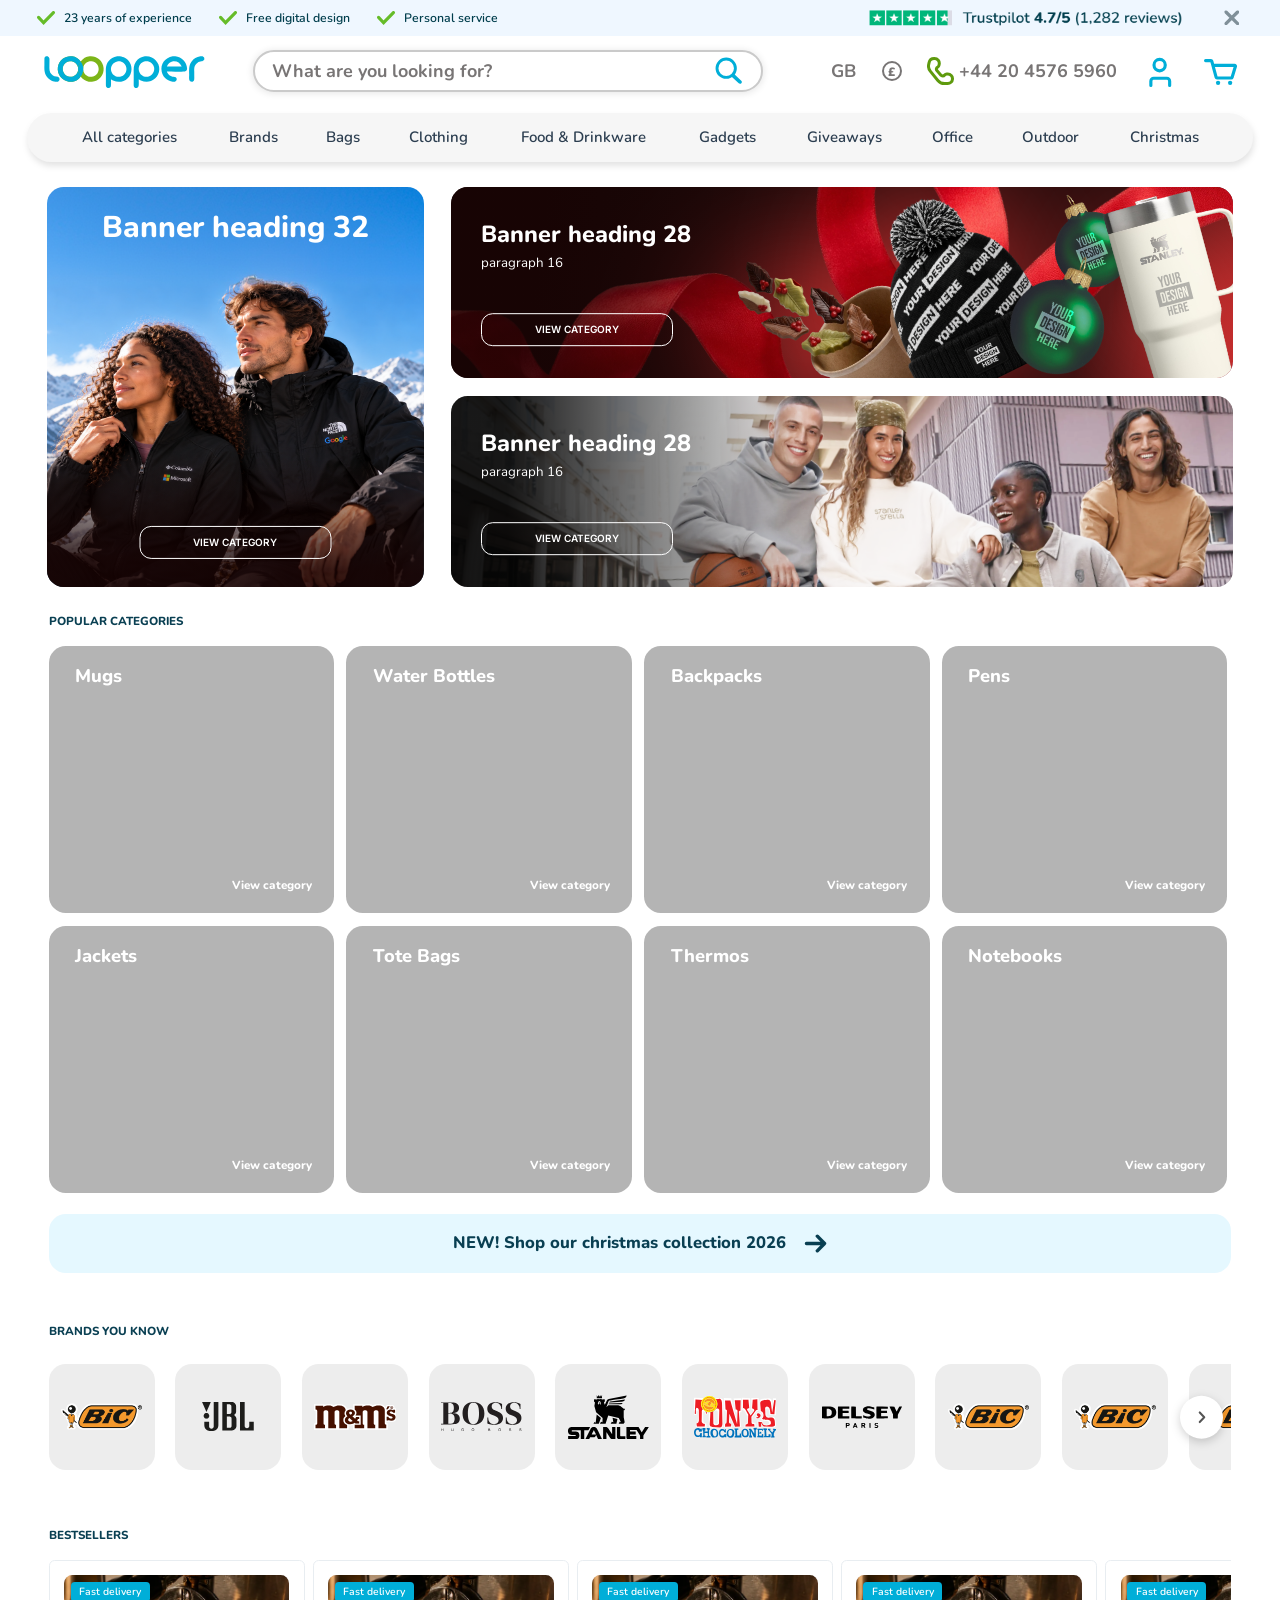
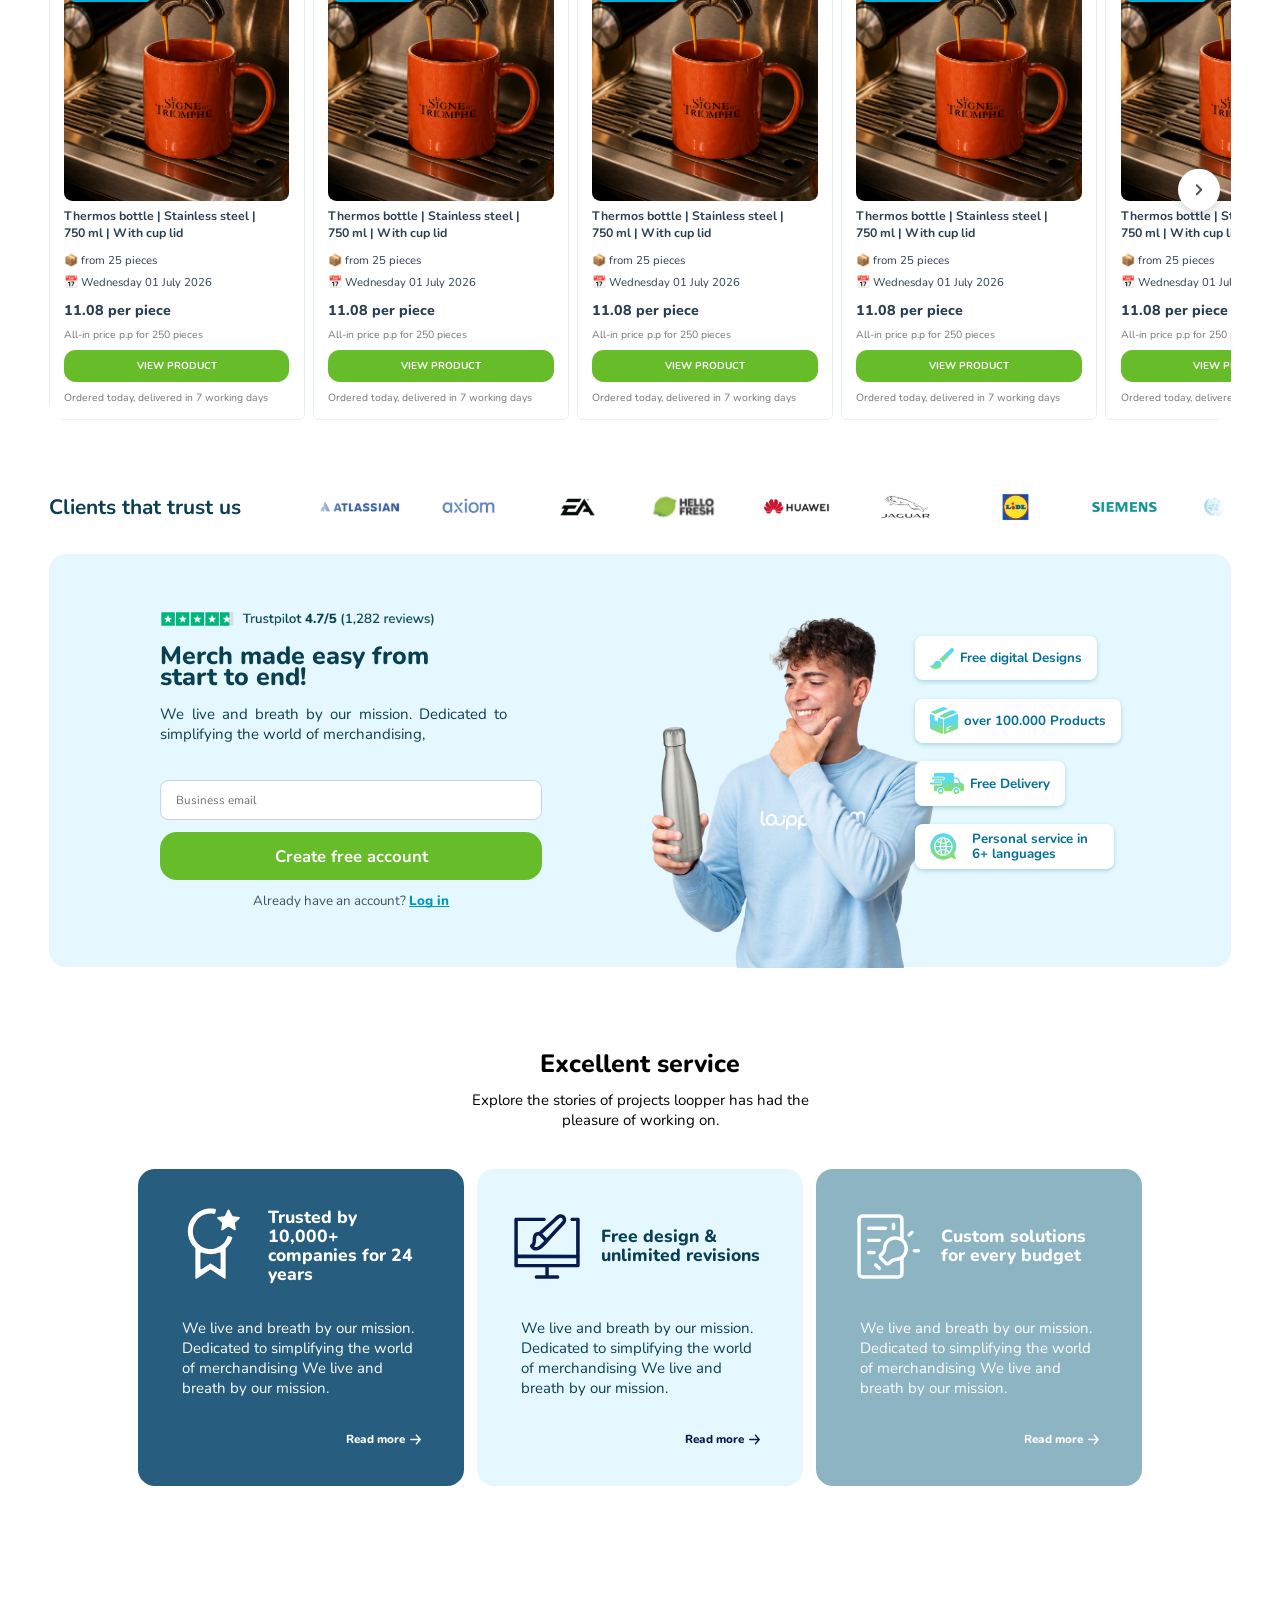
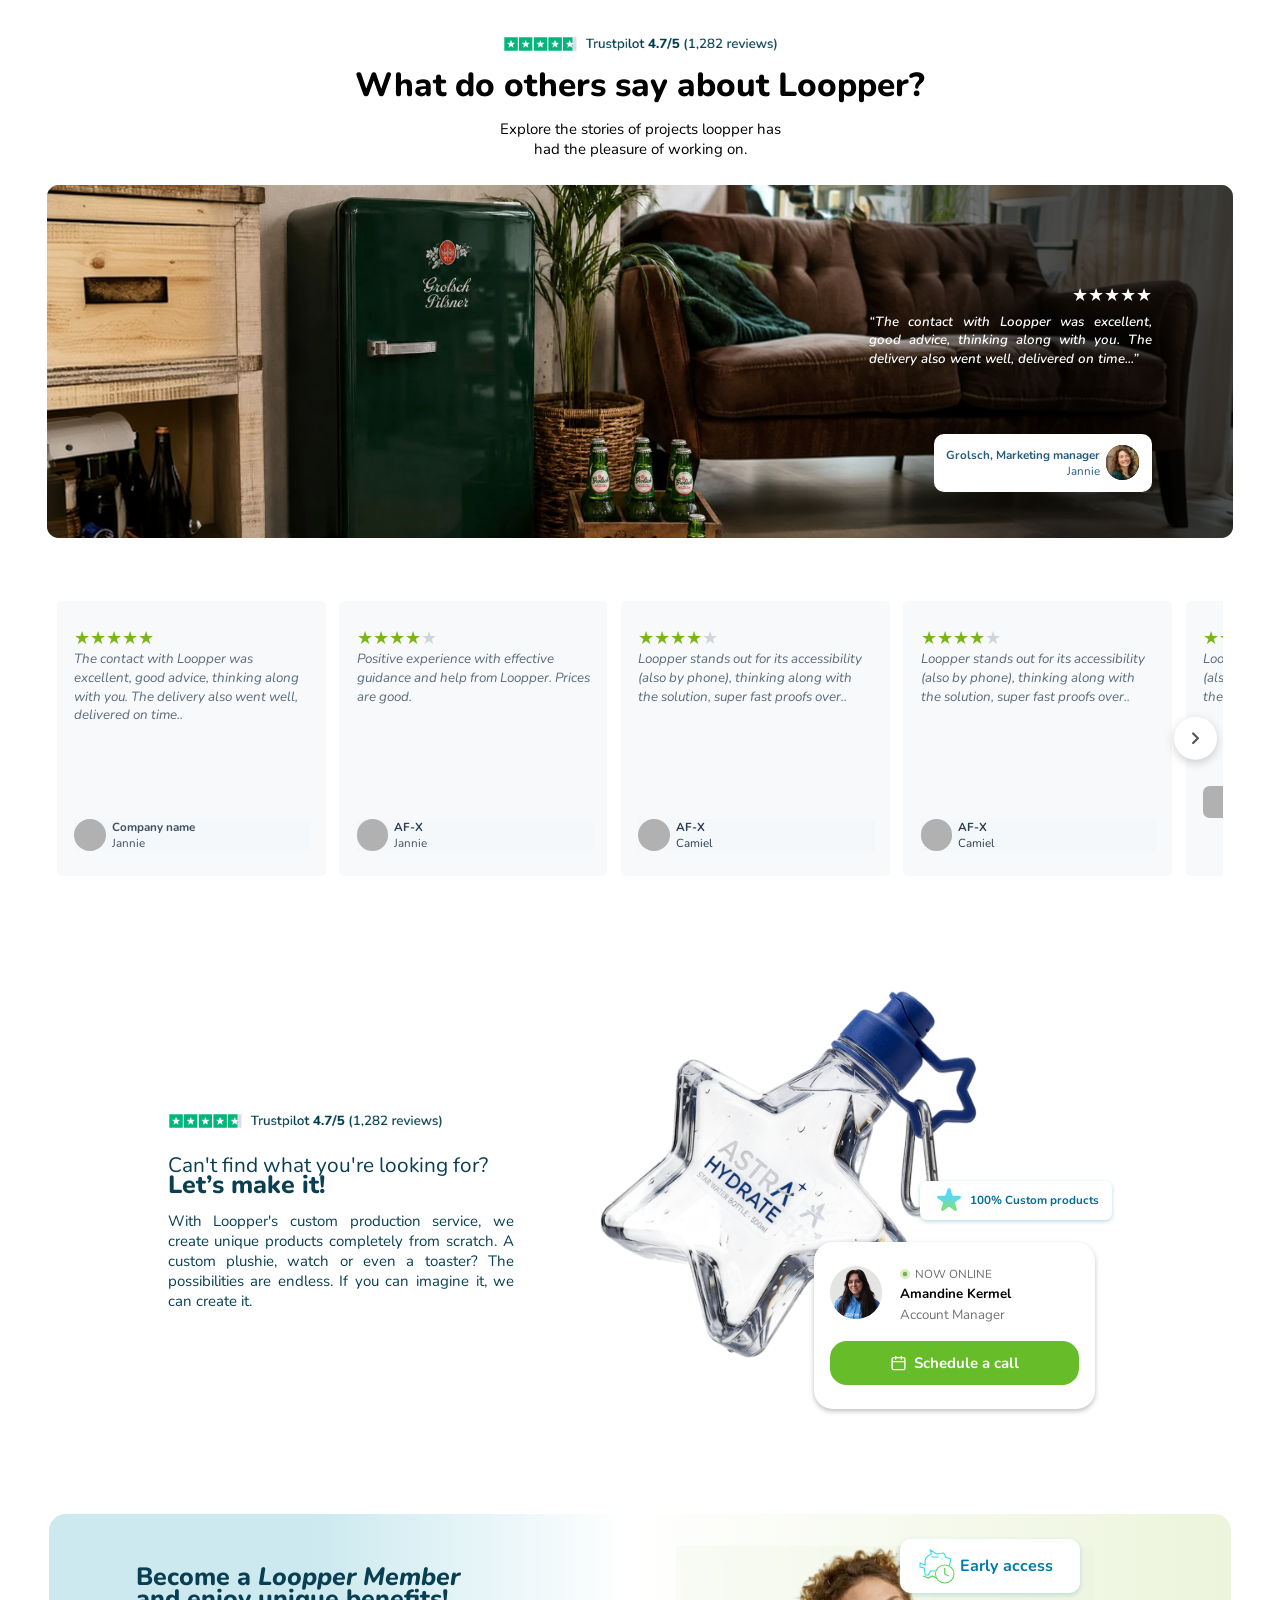
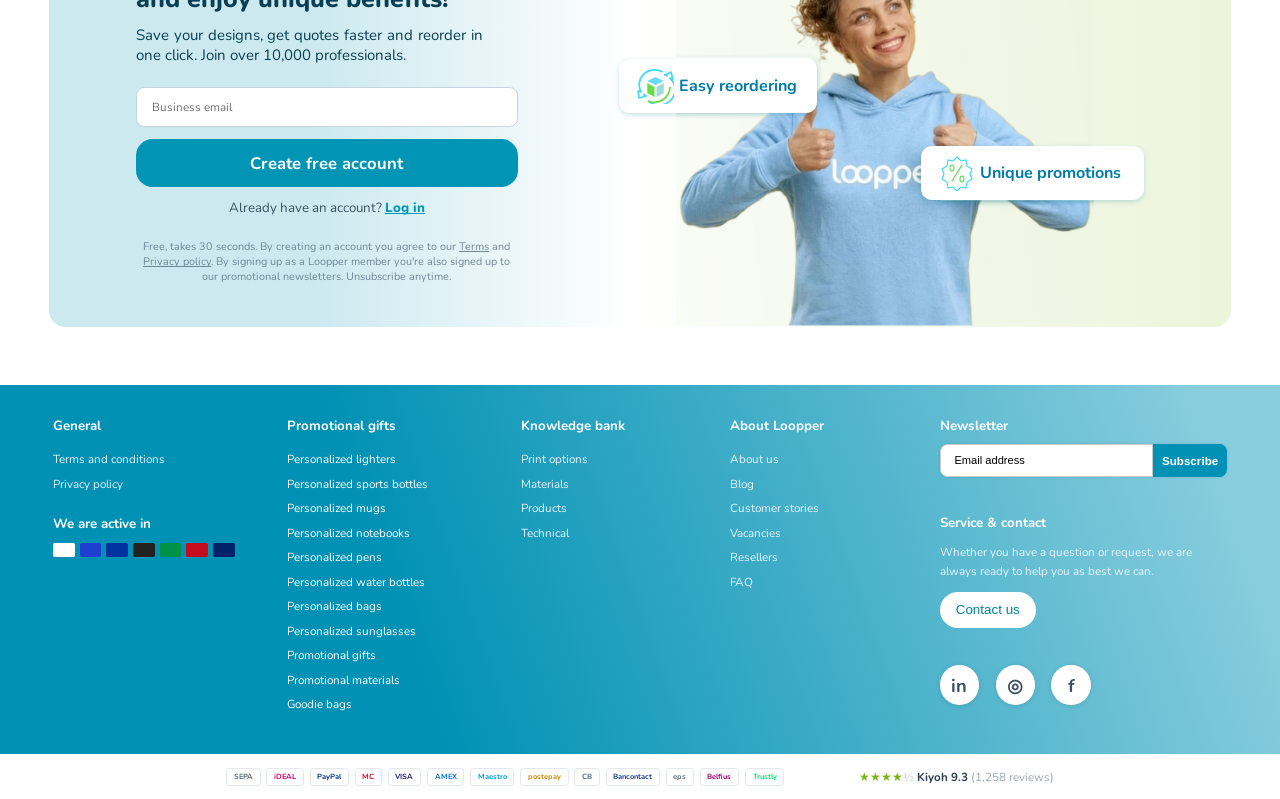
==== commit fda1ea7a: "Slowly auto-scroll the client logo strip Logos loop every 60s, pause on hover, and stay still for re" ====
--- a/index.html
+++ b/index.html
@@ -10,7 +10,7 @@
       href="https://fonts.googleapis.com/css2?family=Inter:wght@400;500;600;700&family=Nunito:ital,wght@0,400;0,500;0,600;0,700;0,800;0,900;1,400;1,700&display=swap"
       rel="stylesheet"
     />
-    <link rel="stylesheet" href="styles.css?v=272" />
+    <link rel="stylesheet" href="styles.css?v=273" />
     <link rel="stylesheet" href="nav.css?v=272" />
   </head>
   <body>
@@ -1315,35 +1315,90 @@
             <div class="x96">
               <div class="x147"><p class="x82">Clients that trust us</p></div>
             </div>
-            <div class="x152">
-              <div class="x149">
-                <img alt="" class="x148" src="assets/atlassian-1.png" />
-              </div>
-              <div class="x149">
-                <img alt="" class="x148" src="assets/axiom-1.png" />
-              </div>
-              <div class="x149">
-                <img alt="" class="x148" src="assets/ea-1.png" />
-              </div>
-              <div class="x149">
-                <div class="x151">
-                  <img alt="" class="x150" src="assets/hello-fresh-1.png" />
-                </div>
-              </div>
-              <div class="x149">
-                <img alt="" class="x148" src="assets/huawei-1.png" />
-              </div>
-              <div class="x149">
-                <img alt="" class="x33" src="assets/jaguar-1.png" />
-              </div>
-              <div class="x149">
-                <img alt="" class="x148" src="assets/lidl-1.png" />
-              </div>
-              <div class="x149">
-                <img alt="" class="x148" src="assets/siemens-1.png" />
-              </div>
-              <div class="x149">
-                <img alt="" class="x148" src="assets/united-nations-1.png" />
+            <div class="x152 logo-strip">
+              <div class="logo-marquee">
+                <div class="logo-set">
+                  <div class="x149">
+                    <img
+                      alt="Atlassian"
+                      class="x148"
+                      src="assets/atlassian-1.png"
+                    />
+                  </div>
+                  <div class="x149">
+                    <img alt="Axiom" class="x148" src="assets/axiom-1.png" />
+                  </div>
+                  <div class="x149">
+                    <img alt="EA" class="x148" src="assets/ea-1.png" />
+                  </div>
+                  <div class="x149">
+                    <div class="x151">
+                      <img
+                        alt="Hello Fresh"
+                        class="x150"
+                        src="assets/hello-fresh-1.png"
+                      />
+                    </div>
+                  </div>
+                  <div class="x149">
+                    <img alt="Huawei" class="x148" src="assets/huawei-1.png" />
+                  </div>
+                  <div class="x149">
+                    <img alt="Jaguar" class="x33" src="assets/jaguar-1.png" />
+                  </div>
+                  <div class="x149">
+                    <img alt="Lidl" class="x148" src="assets/lidl-1.png" />
+                  </div>
+                  <div class="x149">
+                    <img
+                      alt="Siemens"
+                      class="x148"
+                      src="assets/siemens-1.png"
+                    />
+                  </div>
+                  <div class="x149">
+                    <img
+                      alt="United Nations"
+                      class="x148"
+                      src="assets/united-nations-1.png"
+                    />
+                  </div>
+                </div>
+                <div class="logo-set" aria-hidden="true">
+                  <div class="x149">
+                    <img alt="" class="x148" src="assets/atlassian-1.png" />
+                  </div>
+                  <div class="x149">
+                    <img alt="" class="x148" src="assets/axiom-1.png" />
+                  </div>
+                  <div class="x149">
+                    <img alt="" class="x148" src="assets/ea-1.png" />
+                  </div>
+                  <div class="x149">
+                    <div class="x151">
+                      <img alt="" class="x150" src="assets/hello-fresh-1.png" />
+                    </div>
+                  </div>
+                  <div class="x149">
+                    <img alt="" class="x148" src="assets/huawei-1.png" />
+                  </div>
+                  <div class="x149">
+                    <img alt="" class="x33" src="assets/jaguar-1.png" />
+                  </div>
+                  <div class="x149">
+                    <img alt="" class="x148" src="assets/lidl-1.png" />
+                  </div>
+                  <div class="x149">
+                    <img alt="" class="x148" src="assets/siemens-1.png" />
+                  </div>
+                  <div class="x149">
+                    <img
+                      alt=""
+                      class="x148"
+                      src="assets/united-nations-1.png"
+                    />
+                  </div>
+                </div>
               </div>
             </div>
           </div>
--- a/styles.css
+++ b/styles.css
@@ -3662,3 +3662,51 @@
   width: 100%;
   height: 100%;
 }
+
+/* Clients that trust us: slow, endless logo scroll. The logo set is in the
+   markup twice, so moving the track by half its width loops seamlessly. */
+.logo-strip {
+  overflow: hidden;
+  -webkit-mask-image: linear-gradient(
+    to right,
+    transparent,
+    #000 40px,
+    #000 calc(100% - 40px),
+    transparent
+  );
+  mask-image: linear-gradient(
+    to right,
+    transparent,
+    #000 40px,
+    #000 calc(100% - 40px),
+    transparent
+  );
+}
+.logo-marquee {
+  display: flex;
+  flex-shrink: 0;
+  animation: logo-scroll 60s linear infinite;
+}
+.logo-set {
+  display: flex;
+  flex-shrink: 0;
+  align-items: center;
+  gap: 10px;
+  padding-right: 10px;
+}
+.logo-strip:hover .logo-marquee {
+  animation-play-state: paused;
+}
+@keyframes logo-scroll {
+  to {
+    transform: translateX(-50%);
+  }
+}
+@media (prefers-reduced-motion: reduce) {
+  .logo-marquee {
+    animation: none;
+  }
+  .logo-strip {
+    overflow-x: auto;
+  }
+}
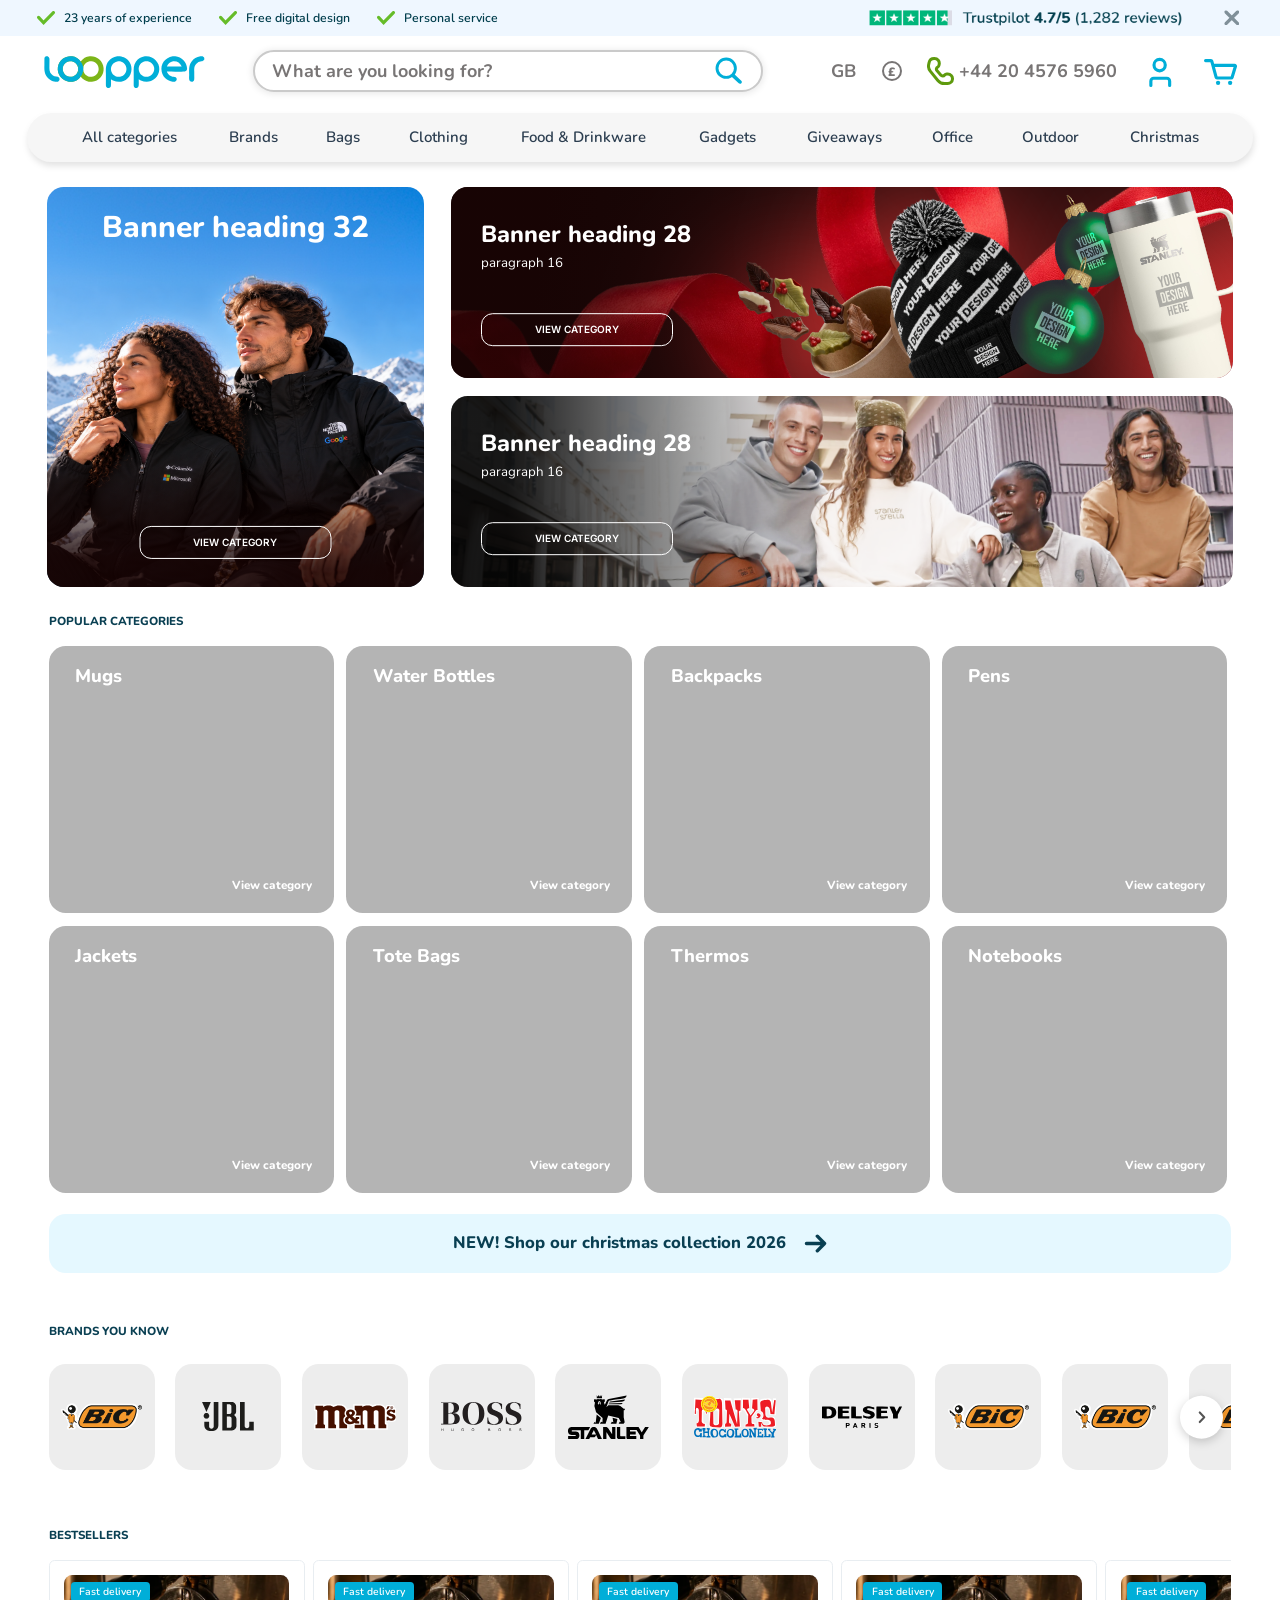
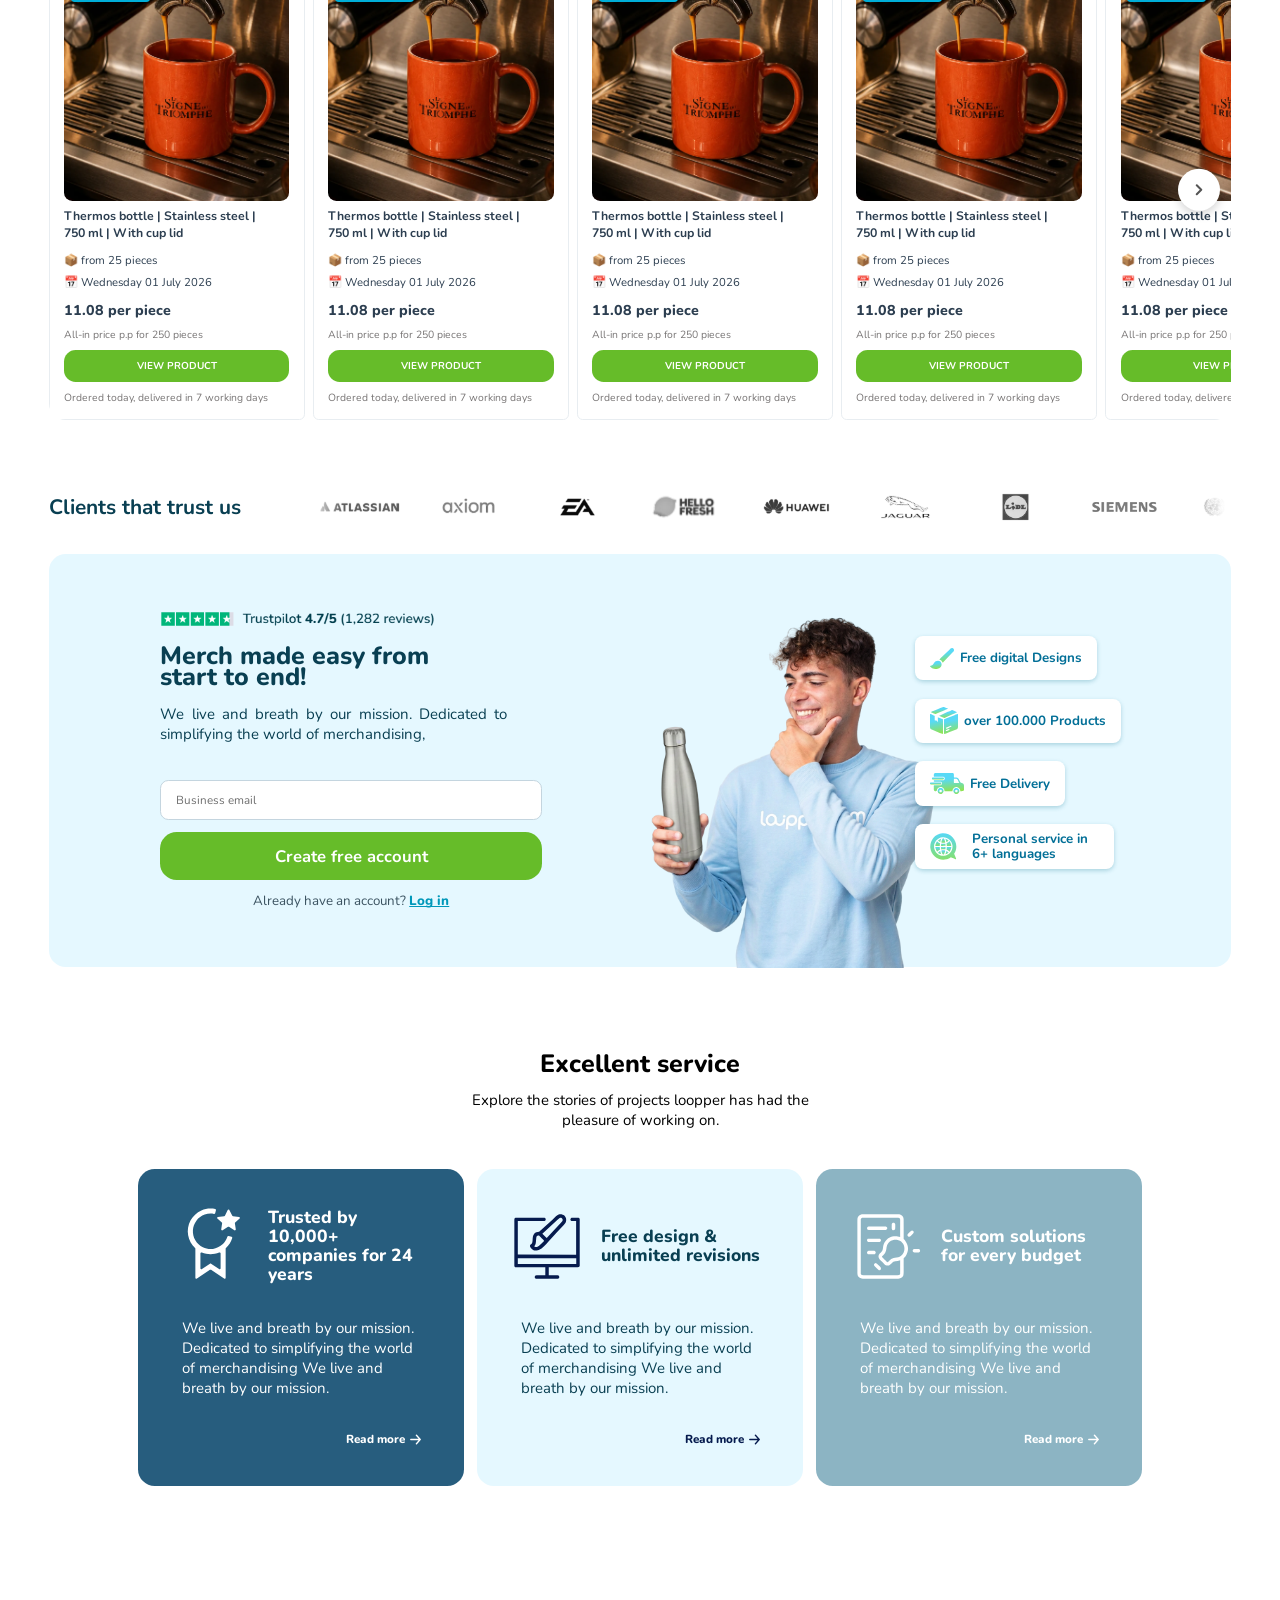
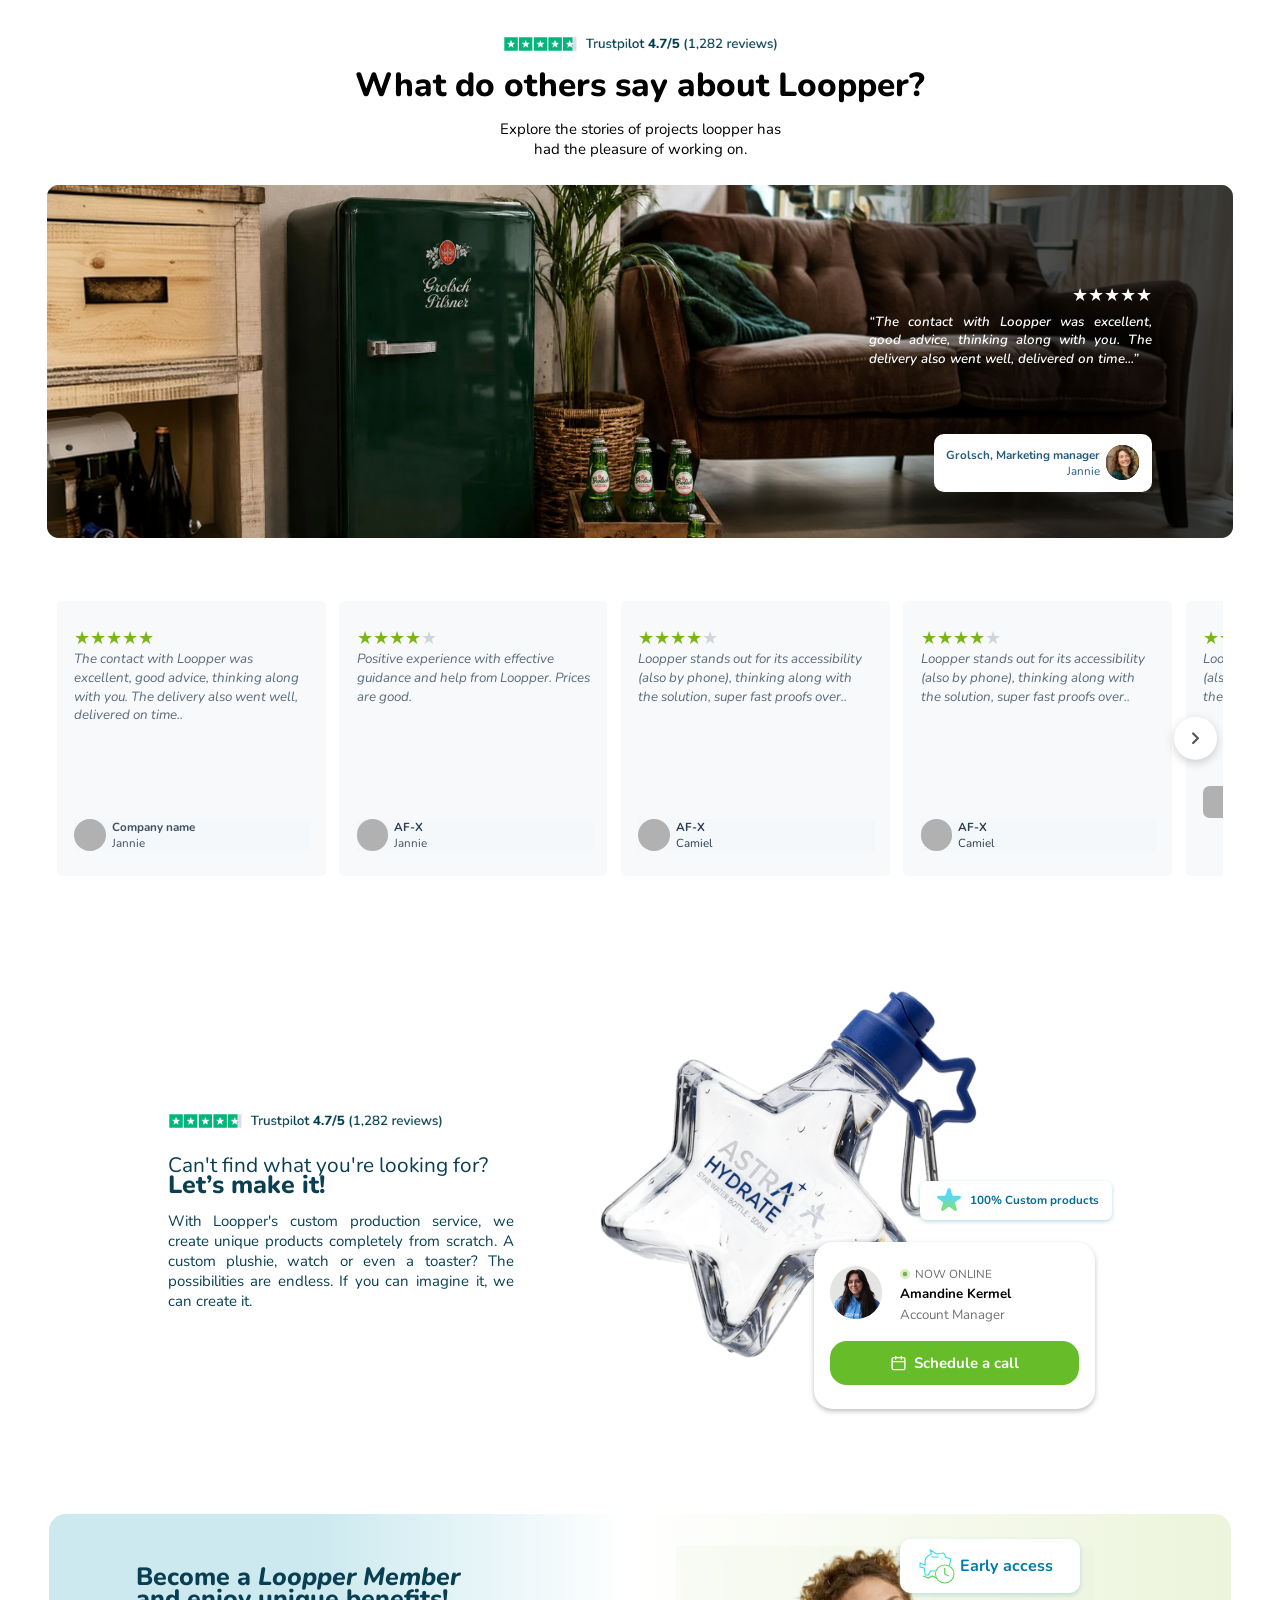
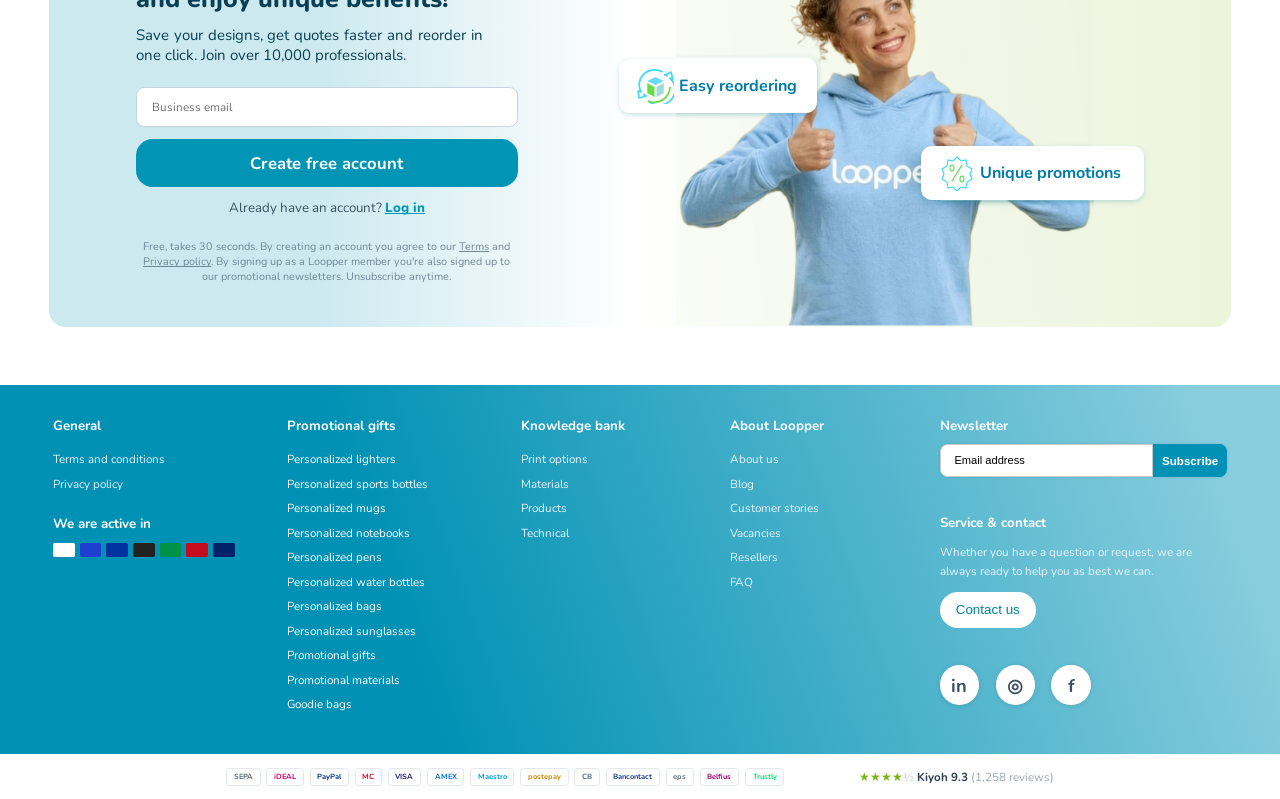
==== commit 699a5cf4: "Show client logos in greyscale Co-Authored-By: Claude Opus 5.5 <noreply@anthropic.com>" ====
--- a/index.html
+++ b/index.html
@@ -10,7 +10,7 @@
       href="https://fonts.googleapis.com/css2?family=Inter:wght@400;500;600;700&family=Nunito:ital,wght@0,400;0,500;0,600;0,700;0,800;0,900;1,400;1,700&display=swap"
       rel="stylesheet"
     />
-    <link rel="stylesheet" href="styles.css?v=273" />
+    <link rel="stylesheet" href="styles.css?v=274" />
     <link rel="stylesheet" href="nav.css?v=272" />
   </head>
   <body>
--- a/styles.css
+++ b/styles.css
@@ -3710,3 +3710,9 @@
     overflow-x: auto;
   }
 }
+/* The moving track is its own layer, so Figma's luminosity blend no longer
+   greys the logos; make them greyscale directly. */
+.logo-strip img {
+  mix-blend-mode: normal;
+  filter: grayscale(1);
+}
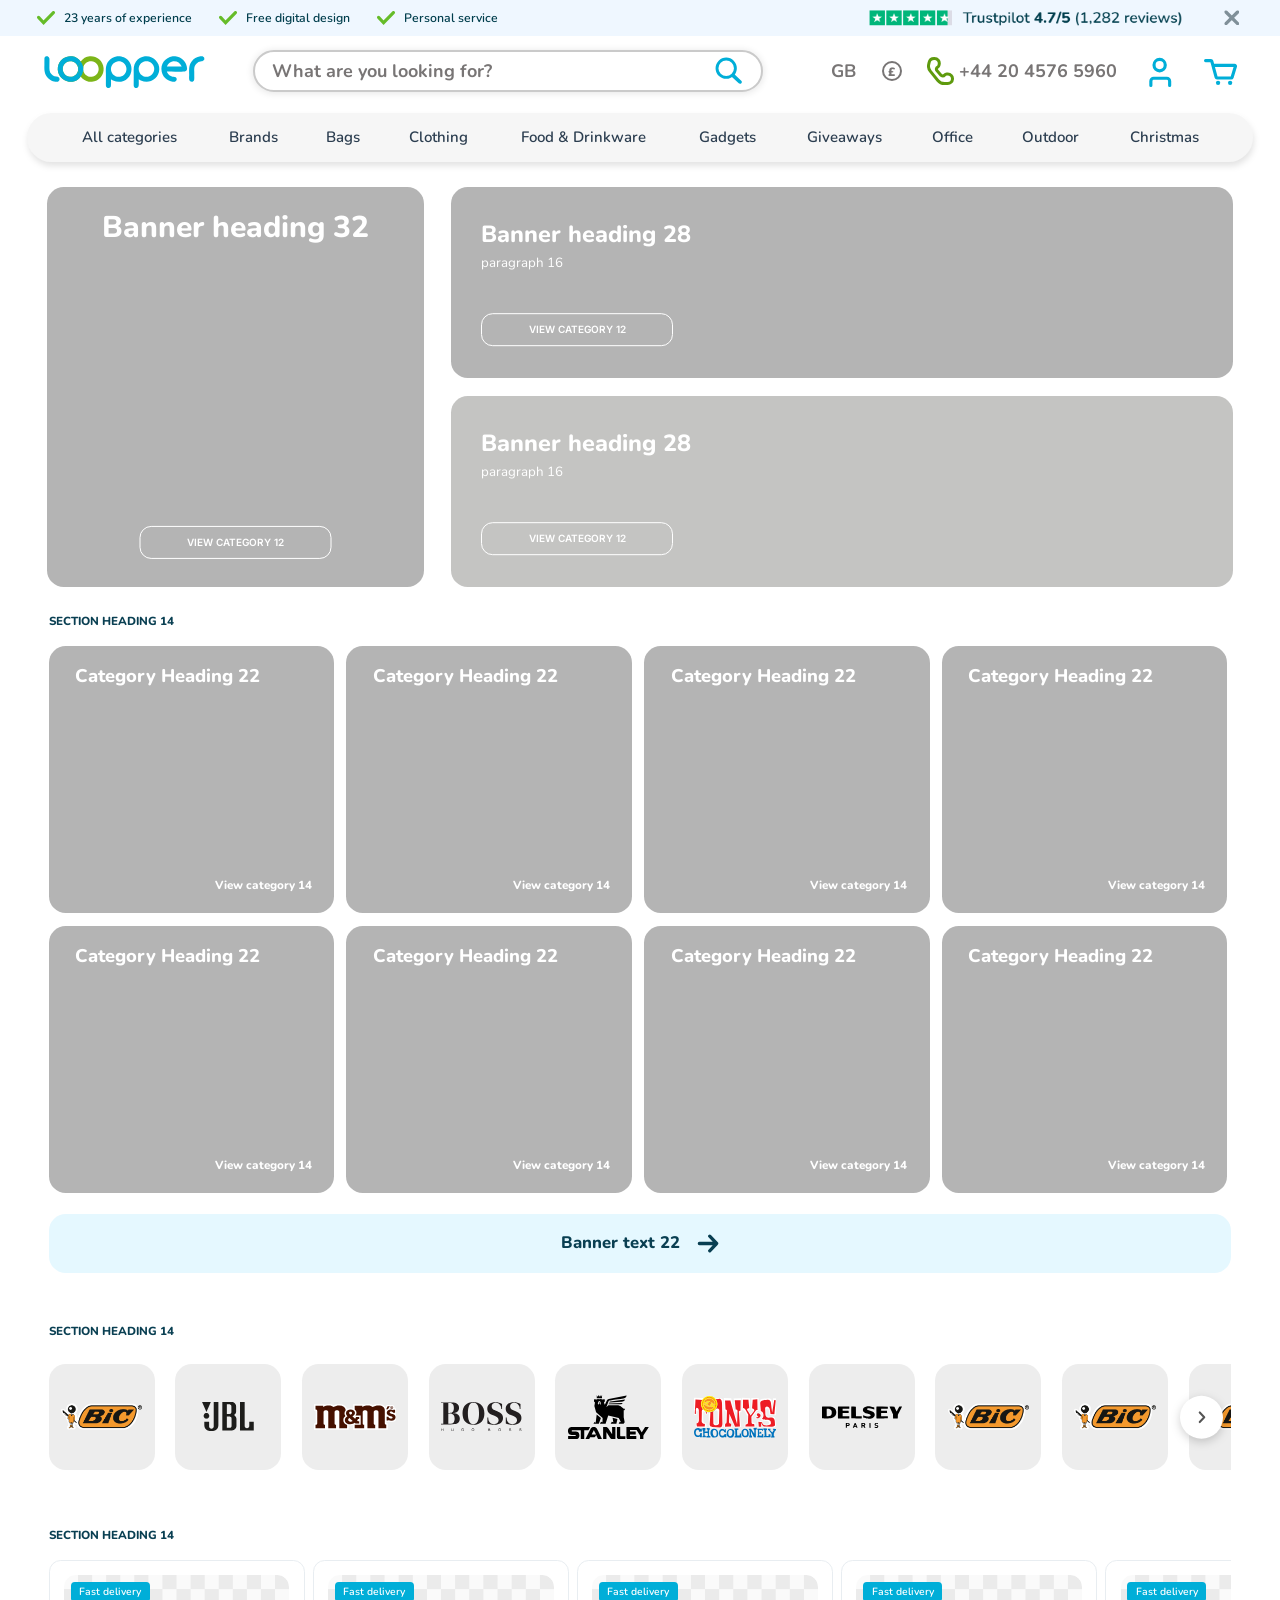
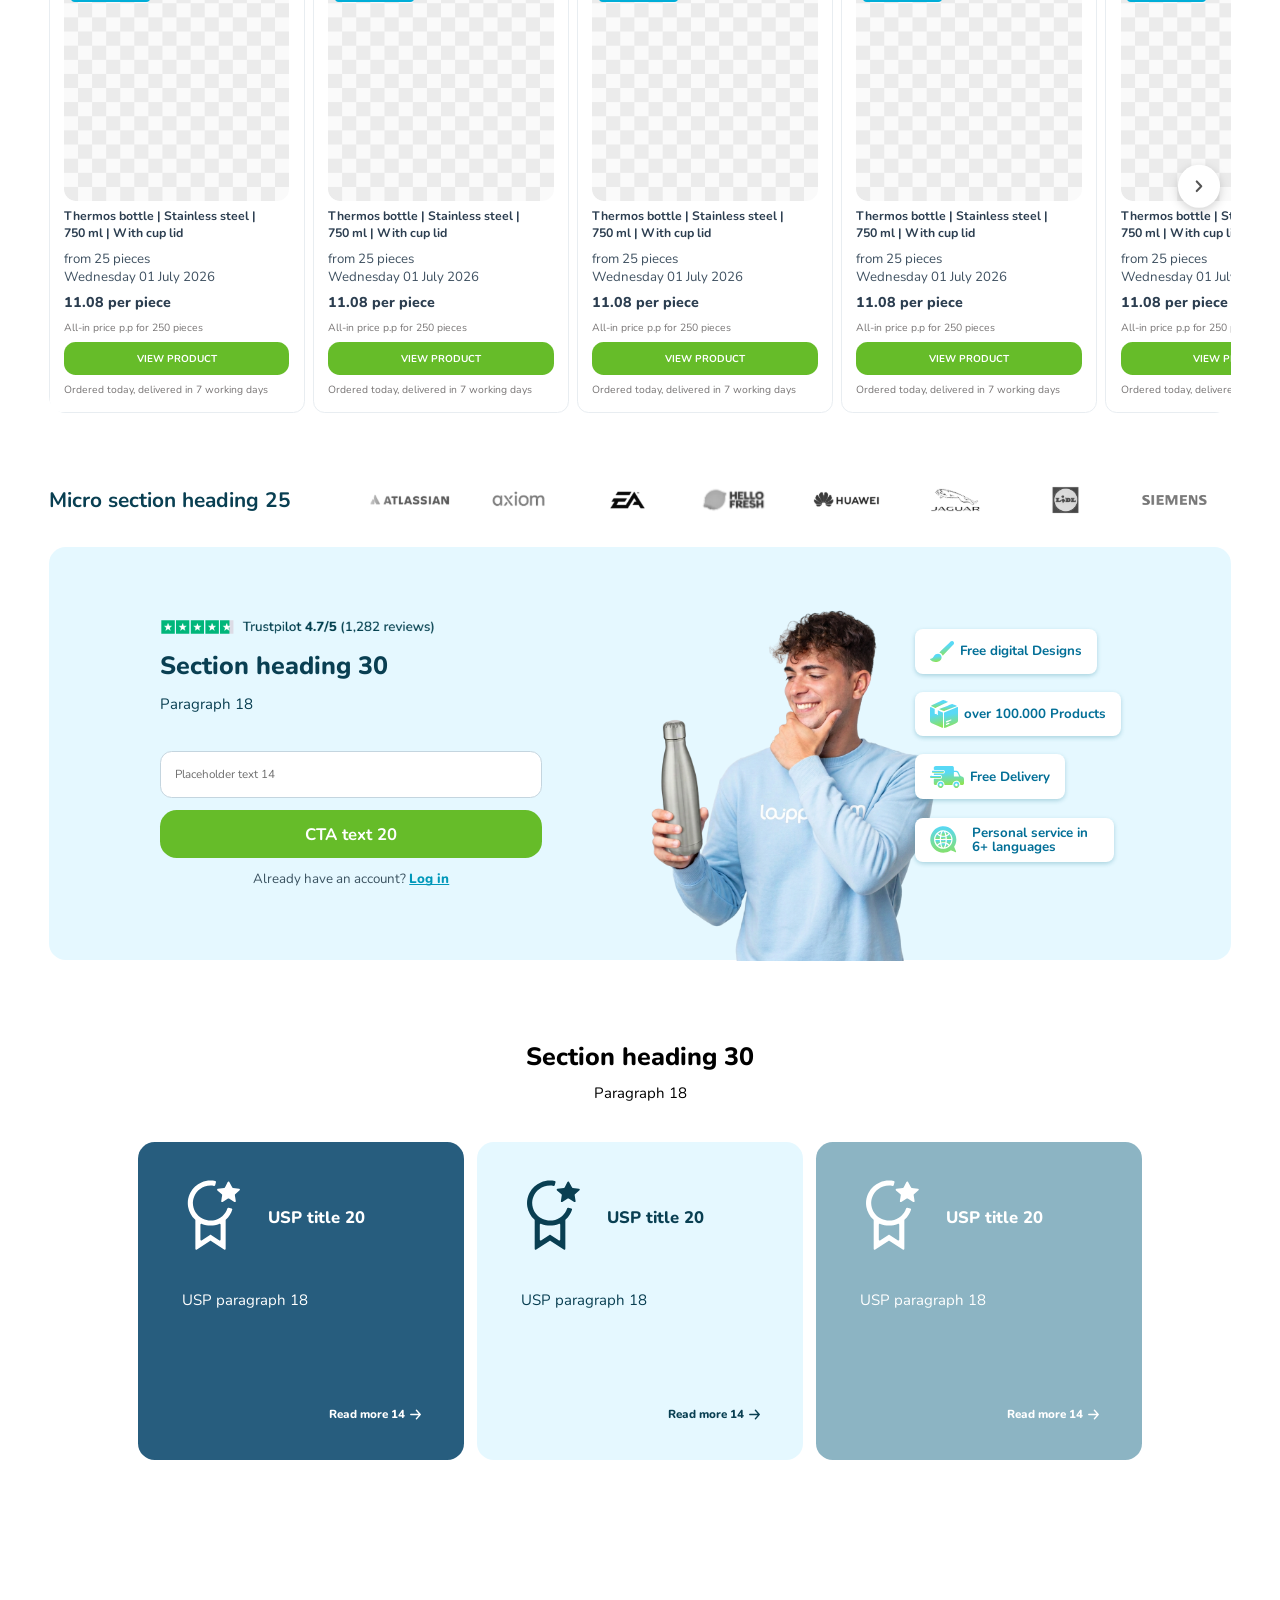
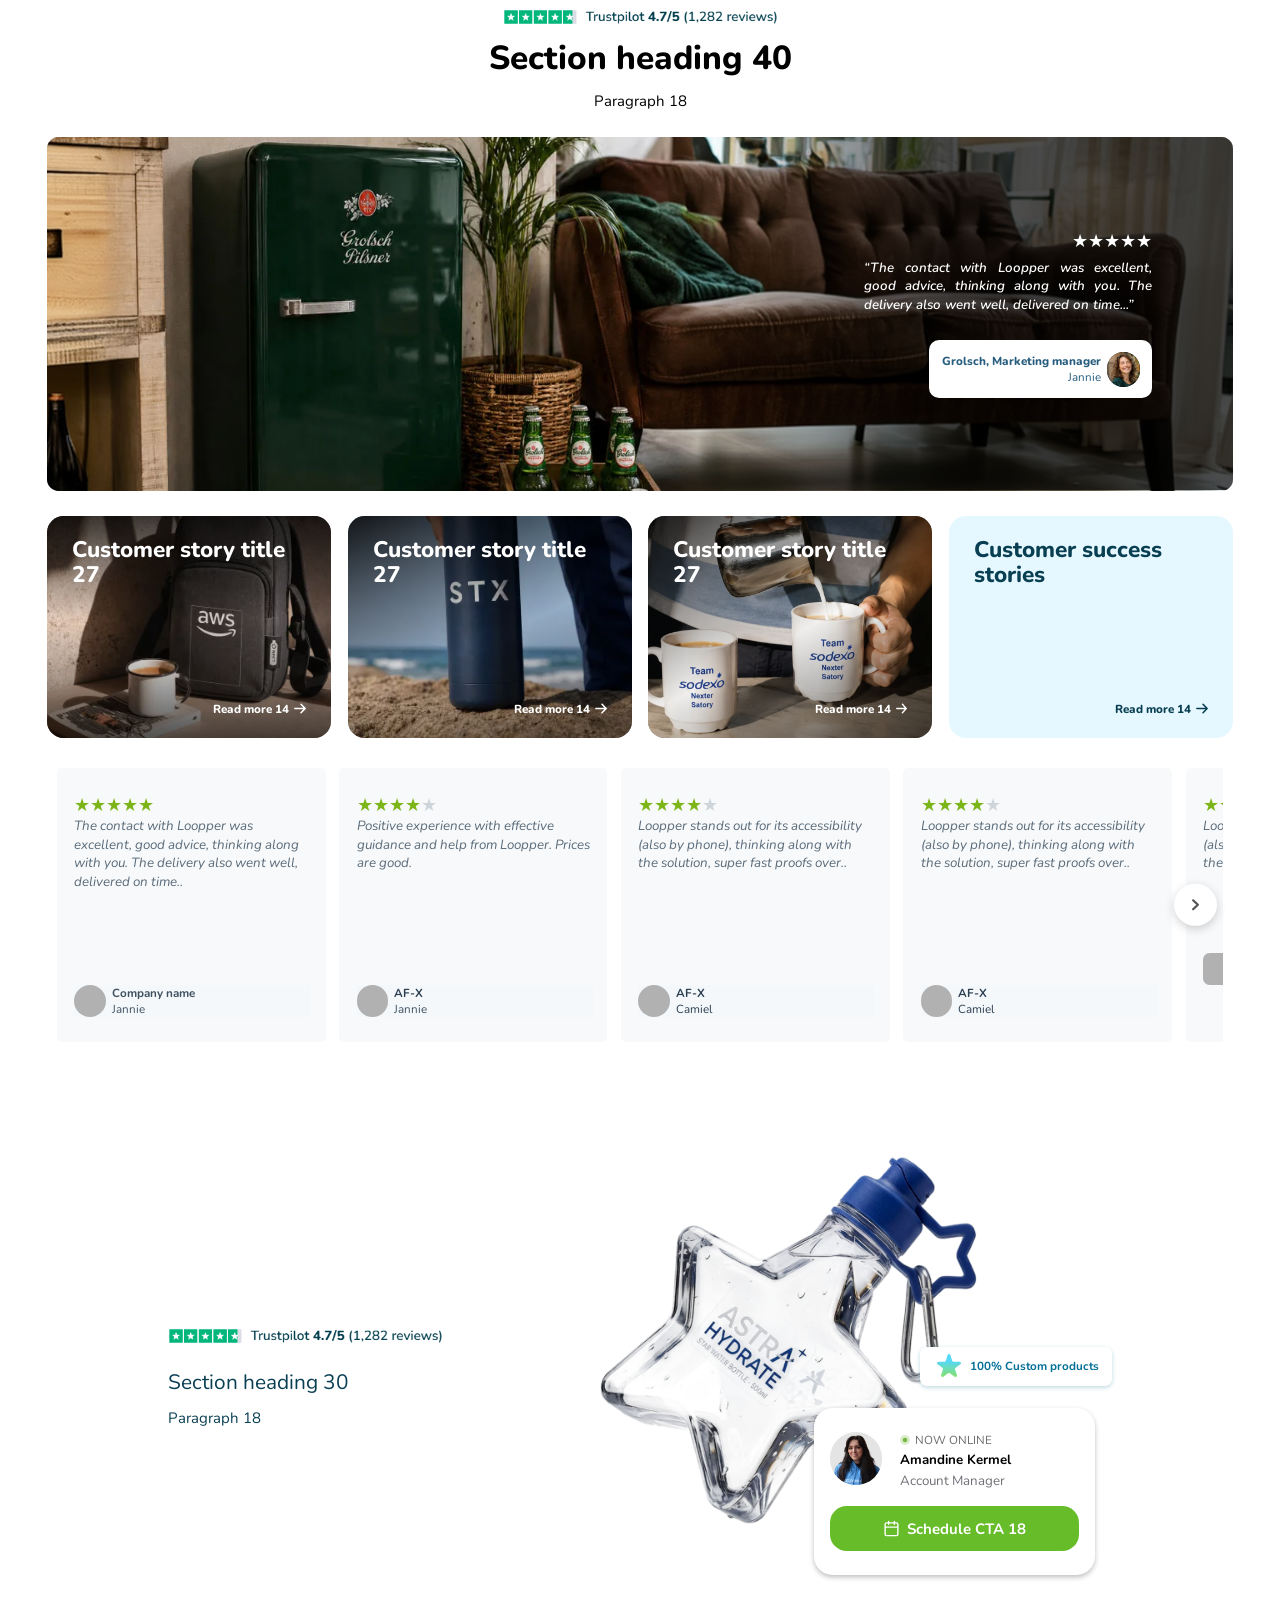
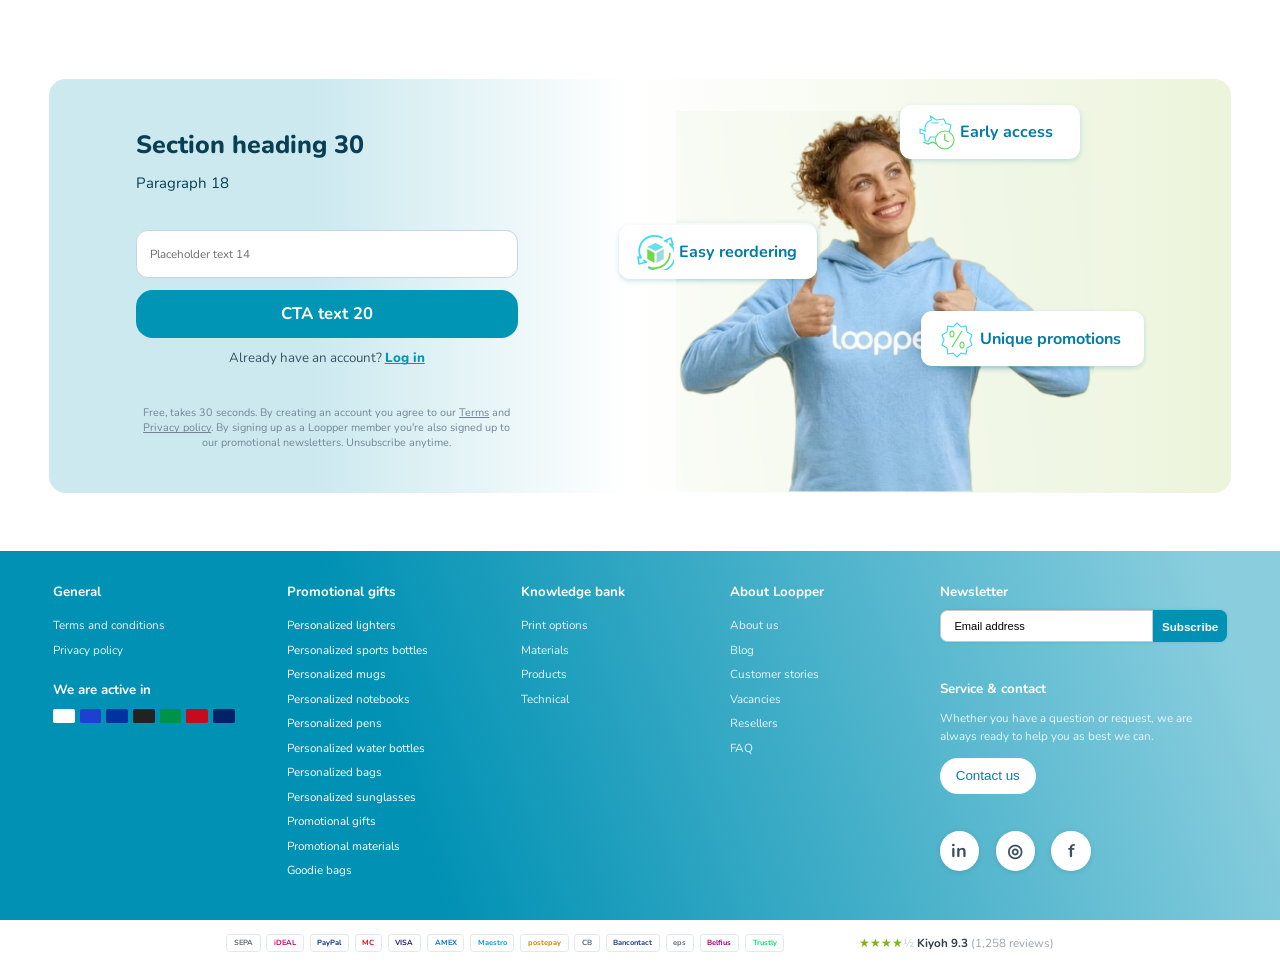
==== commit 20537320: "Rebuild homepage from Figma node 298:590 (home page template) Keeps the SEO navigation, the 20px gap" ====
--- a/index.html
+++ b/index.html
@@ -10,8 +10,8 @@
       href="https://fonts.googleapis.com/css2?family=Inter:wght@400;500;600;700&family=Nunito:ital,wght@0,400;0,500;0,600;0,700;0,800;0,900;1,400;1,700&display=swap"
       rel="stylesheet"
     />
-    <link rel="stylesheet" href="styles.css?v=274" />
-    <link rel="stylesheet" href="nav.css?v=272" />
+    <link rel="stylesheet" href="styles.css?v=275" />
+    <link rel="stylesheet" href="nav.css?v=275" />
   </head>
   <body>
     <!-- ============ NAVIGATION MENU ============
@@ -608,701 +608,477 @@
     <div class="page" id="main">
       <main>
         <div class="blk hero" style="width: 1423px; height: 480px">
-          <div class="x94">
+          <div class="x17">
+            <div class="x9">
+              <div class="x8">
+                <div class="x4">
+                  <div class="x3">
+                    <div class="x2"><p class="x1">Banner heading 32</p></div>
+                  </div>
+                </div>
+                <a href="#" class="cta x7"
+                  ><div class="x6"><p class="x5">View category 12</p></div></a
+                >
+              </div>
+            </div>
             <div class="x15">
-              <div class="x3">
-                <div class="x2">
-                  <img alt="" class="x1" src="assets/image-552.png" />
-                </div>
-              </div>
-              <div class="x6">
-                <div class="x5">
-                  <div
-                    class="x4"
-                    style="
-                      background-image: linear-gradient(
-                        2.872815168904168deg,
-                        rgba(23, 3, 3, 0) 7.0336%,
-                        rgb(23, 3, 3) 74.575%
-                      );
-                    "
-                  ></div>
-                </div>
-              </div>
               <div class="x14">
-                <div class="x10">
-                  <div class="x9">
-                    <div class="x8"><p class="x7">Banner heading 32</p></div>
-                  </div>
-                </div>
-                <a href="#" class="cta x13"
-                  ><div class="x12"><p class="x11">View category</p></div></a
+                <div class="x4">
+                  <div class="x11"><p class="x10">Banner heading 28</p></div>
+                </div>
+                <div class="x13">
+                  <div class="x12"><p class="x10">paragraph 16</p></div>
+                </div>
+                <a href="#" class="cta x7"
+                  ><div class="x6"><p class="x5">View category 12</p></div></a
                 >
               </div>
             </div>
-            <div
-              class="x87"
-              style="
-                background-image: linear-gradient(
-                  119.12779780910986deg,
-                  rgb(255, 255, 255) 1.2025%,
-                  rgb(161, 216, 255) 100.38%
-                );
-              "
-            >
-              <div
-                class="x78"
-                style="
-                  background-image: linear-gradient(
-                    115.52412405640439deg,
-                    rgb(26, 9, 9) 81.386%,
-                    rgb(152, 36, 36) 99.969%
-                  );
-                "
-              >
-                <div class="x20">
-                  <div class="x19">
-                    <div class="x18">
-                      <div class="x17">
-                        <img alt="" class="x16" src="assets/ellipse-5.svg" />
-                      </div>
-                    </div>
-                  </div>
-                </div>
-                <div class="x24">
-                  <div class="x23">
-                    <div class="x22">
-                      <div class="x21">
-                        <img alt="" class="x16" src="assets/ellipse-6.svg" />
-                      </div>
-                    </div>
-                  </div>
-                </div>
-                <div class="x28">
-                  <div class="x27">
-                    <div class="x26">
-                      <div class="x25">
-                        <img alt="" class="x16" src="assets/ellipse-7.svg" />
-                      </div>
-                    </div>
-                  </div>
-                </div>
-                <div class="x32">
-                  <div class="x31">
-                    <div class="x30">
-                      <div class="x2">
-                        <img
-                          alt=""
-                          class="x29"
-                          src="assets/gemini-generated-image-je-67nkje-67nkje-671.png"
-                        />
-                      </div>
-                    </div>
-                  </div>
-                </div>
-                <div class="x36">
-                  <div class="x35">
-                    <div class="x34">
+            <div class="x16">
+              <div class="x14">
+                <div class="x4">
+                  <div class="x11"><p class="x10">Banner heading 28</p></div>
+                </div>
+                <div class="x13">
+                  <div class="x12"><p class="x10">paragraph 16</p></div>
+                </div>
+                <a href="#" class="cta x7"
+                  ><div class="x6"><p class="x5">View category 12</p></div></a
+                >
+              </div>
+            </div>
+          </div>
+        </div>
+        <div class="blk catalogue" style="width: 1419px; height: 1729px">
+          <div class="x70">
+            <div class="x32">
+              <div class="x19">
+                <div class="x18"><p class="x10">Section heading 14</p></div>
+              </div>
+              <div class="x26">
+                <a href="#" class="cta x25"
+                  ><div class="x22">
+                    <div class="x21">
+                      <p class="x20">Category heading 22</p>
+                    </div>
+                  </div>
+                  <div class="x24"><p class="x23">View category 14</p></div></a
+                ><a href="#" class="cta x25"
+                  ><div class="x22">
+                    <div class="x21">
+                      <p class="x20">Category heading 22</p>
+                    </div>
+                  </div>
+                  <div class="x24"><p class="x23">View category 14</p></div></a
+                ><a href="#" class="cta x25"
+                  ><div class="x22">
+                    <div class="x21">
+                      <p class="x20">Category heading 22</p>
+                    </div>
+                  </div>
+                  <div class="x24"><p class="x23">View category 14</p></div></a
+                ><a href="#" class="cta x25"
+                  ><div class="x22">
+                    <div class="x21">
+                      <p class="x20">Category heading 22</p>
+                    </div>
+                  </div>
+                  <div class="x24"><p class="x23">View category 14</p></div></a
+                ><a href="#" class="cta x25"
+                  ><div class="x22">
+                    <div class="x21">
+                      <p class="x20">Category heading 22</p>
+                    </div>
+                  </div>
+                  <div class="x24"><p class="x23">View category 14</p></div></a
+                ><a href="#" class="cta x25"
+                  ><div class="x22">
+                    <div class="x21">
+                      <p class="x20">Category heading 22</p>
+                    </div>
+                  </div>
+                  <div class="x24"><p class="x23">View category 14</p></div></a
+                ><a href="#" class="cta x25"
+                  ><div class="x22">
+                    <div class="x21">
+                      <p class="x20">Category heading 22</p>
+                    </div>
+                  </div>
+                  <div class="x24"><p class="x23">View category 14</p></div></a
+                ><a href="#" class="cta x25"
+                  ><div class="x22">
+                    <div class="x21">
+                      <p class="x20">Category heading 22</p>
+                    </div>
+                  </div>
+                  <div class="x24"><p class="x23">View category 14</p></div></a
+                >
+              </div>
+              <div class="x31">
+                <div class="x28"><p class="x27">Banner text 22</p></div>
+                <div class="x30">
+                  <img alt="" class="x29" src="assets/arrow-icon.svg" />
+                </div>
+              </div>
+            </div>
+            <div class="x48">
+              <div class="x33">
+                <div class="x19">
+                  <div class="x18"><p class="x10">Section heading 14</p></div>
+                </div>
+              </div>
+              <div class="x47">
+                <div class="x37">
+                  <div class="x36">
+                    <div class="x35">
+                      <img alt="" class="x34" src="assets/bic-1.png" />
+                    </div>
+                  </div>
+                </div>
+                <div class="x37">
+                  <div class="x39">
+                    <div class="x38">
+                      <img alt="" class="x29" src="assets/jbl-2.svg" />
+                    </div>
+                  </div>
+                </div>
+                <div class="x37">
+                  <div class="x39">
+                    <div class="x40">
+                      <img alt="" class="x29" src="assets/mms-1.svg" />
+                    </div>
+                  </div>
+                </div>
+                <div class="x37">
+                  <div class="x39">
+                    <div class="x41">
+                      <img alt="" class="x29" src="assets/hugo-boss-1.svg" />
+                    </div>
+                  </div>
+                </div>
+                <div class="x37">
+                  <div class="x39">
+                    <div class="x42">
+                      <img alt="" class="x29" src="assets/stanley-1.svg" />
+                    </div>
+                  </div>
+                </div>
+                <div class="x37">
+                  <div class="x39">
+                    <div class="x43">
                       <img
                         alt=""
-                        class="x33"
-                        src="assets/gemini-generated-image-ui-8vxiui-8vxiui-8v1.png"
+                        class="x29"
+                        src="assets/tonys-chocolonely-1.svg"
                       />
                     </div>
                   </div>
                 </div>
-                <div class="x40">
+                <div class="x37">
                   <div class="x39">
-                    <div class="x38">
-                      <div class="x2">
-                        <img alt="" class="x37" src="assets/image-542.png" />
-                      </div>
-                    </div>
-                  </div>
-                </div>
-                <div class="x44">
-                  <div class="x43">
-                    <div class="x42"><div class="x41"></div></div>
-                  </div>
-                </div>
-                <div class="x54">
-                  <div class="x47">
-                    <div class="x46">
-                      <div class="x45">
-                        <img alt="" class="x33" src="assets/image-541.png" />
-                      </div>
-                    </div>
-                  </div>
-                  <div class="x53">
-                    <div class="x50">
-                      <div class="x49">
-                        <div class="x48">
-                          <img
-                            alt=""
-                            class="x33"
-                            src="assets/your-design-here-logos.png"
-                          />
-                        </div>
-                      </div>
-                    </div>
-                    <div class="x52">
-                      <div class="x49">
-                        <div class="x51">
-                          <img
-                            alt=""
-                            class="x33"
-                            src="assets/your-design-here-logos.png"
-                          />
-                        </div>
-                      </div>
-                    </div>
-                  </div>
-                </div>
-                <div class="x57">
-                  <div class="x56">
-                    <div class="x55">
-                      <img alt="" class="x33" src="assets/image-540.png" />
-                    </div>
-                  </div>
-                </div>
-                <div class="x60">
-                  <div class="x59"><div class="x58"></div></div>
-                </div>
-                <div class="x77">
-                  <div class="x63">
-                    <div class="x62">
-                      <div class="x61">
-                        <img alt="" class="x33" src="assets/image-541.png" />
-                      </div>
-                    </div>
-                  </div>
-                  <div class="x69">
-                    <div class="x66">
-                      <div class="x65">
-                        <div class="x64">
-                          <img
-                            alt=""
-                            class="x33"
-                            src="assets/your-design-here-logos.png"
-                          />
-                        </div>
-                      </div>
-                    </div>
-                    <div class="x68">
-                      <div class="x65">
-                        <div class="x67">
-                          <img
-                            alt=""
-                            class="x33"
-                            src="assets/your-design-here-logos.png"
-                          />
-                        </div>
-                      </div>
-                    </div>
-                  </div>
-                  <div class="x76">
-                    <div class="x75">
-                      <div class="x74">
-                        <div class="x73">
-                          <div class="x72">
-                            <div class="x71">
-                              <img
-                                alt=""
-                                class="x70"
-                                src="assets/your-design-black-1vectorized.svg"
-                              />
-                            </div>
-                          </div>
-                        </div>
-                      </div>
-                    </div>
-                  </div>
-                </div>
-              </div>
-              <div class="x81">
-                <div class="x80">
-                  <div
-                    class="x79"
-                    style="
-                      background-image: linear-gradient(
-                        7.306091986283121deg,
-                        rgba(23, 3, 3, 0) 7.0336%,
-                        rgb(23, 3, 3) 74.575%
-                      );
-                    "
-                  ></div>
-                </div>
-              </div>
-              <div class="x86">
-                <div class="x10">
-                  <div class="x83"><p class="x82">Banner heading 28</p></div>
-                </div>
-                <div class="x85">
-                  <div class="x84"><p class="x82">paragraph 16</p></div>
-                </div>
-                <a href="#" class="cta x13"
-                  ><div class="x12"><p class="x11">View category</p></div></a
-                >
-              </div>
-            </div>
-            <div class="x93">
-              <div class="x91">
-                <div class="x90">
-                  <div class="x89">
-                    <img
-                      alt=""
-                      class="x88"
-                      src="assets/stst-ss-26lifestyle-recycled-cotton-1.png"
-                    />
-                  </div>
-                </div>
-              </div>
-              <div
-                class="x92"
-                style="
-                  background-image: linear-gradient(
-                    89.06037965931417deg,
-                    rgba(0, 0, 0, 0.9) 16.962%,
-                    rgba(0, 0, 0, 0) 97.147%
-                  );
-                "
-              ></div>
-              <div class="x86">
-                <div class="x10">
-                  <div class="x83"><p class="x82">Banner heading 28</p></div>
-                </div>
-                <div class="x85">
-                  <div class="x84"><p class="x82">paragraph 16</p></div>
-                </div>
-                <a href="#" class="cta x13"
-                  ><div class="x12"><p class="x11">View category</p></div></a
-                >
-              </div>
-            </div>
-          </div>
-        </div>
-        <div class="blk catalogue" style="width: 1419px; height: 1737px">
-          <div class="x146">
-            <div class="x109">
-              <div class="x96">
-                <div class="x95"><p class="x82">Popular categories</p></div>
-              </div>
-              <div class="x103">
-                <a href="#" class="cta x102"
-                  ><div class="x99">
-                    <div class="x98"><p class="x97">Mugs</p></div>
-                  </div>
-                  <div class="x101"><p class="x100">View category</p></div></a
-                ><a href="#" class="cta x102"
-                  ><div class="x99">
-                    <div class="x98"><p class="x97">Water bottles</p></div>
-                  </div>
-                  <div class="x101"><p class="x100">View category</p></div></a
-                ><a href="#" class="cta x102"
-                  ><div class="x99">
-                    <div class="x98"><p class="x97">Backpacks</p></div>
-                  </div>
-                  <div class="x101"><p class="x100">View category</p></div></a
-                ><a href="#" class="cta x102"
-                  ><div class="x99">
-                    <div class="x98"><p class="x97">pens</p></div>
-                  </div>
-                  <div class="x101"><p class="x100">View category</p></div></a
-                ><a href="#" class="cta x102"
-                  ><div class="x99">
-                    <div class="x98"><p class="x97">Jackets</p></div>
-                  </div>
-                  <div class="x101"><p class="x100">View category</p></div></a
-                ><a href="#" class="cta x102"
-                  ><div class="x99">
-                    <div class="x98"><p class="x97">Tote bags</p></div>
-                  </div>
-                  <div class="x101"><p class="x100">View category</p></div></a
-                ><a href="#" class="cta x102"
-                  ><div class="x99">
-                    <div class="x98"><p class="x97">Thermos</p></div>
-                  </div>
-                  <div class="x101"><p class="x100">View category</p></div></a
-                ><a href="#" class="cta x102"
-                  ><div class="x99">
-                    <div class="x98"><p class="x97">Notebooks</p></div>
-                  </div>
-                  <div class="x101"><p class="x100">View category</p></div></a
-                >
-              </div>
-              <div class="x108">
-                <div class="x107">
-                  <div class="x96">
-                    <div class="x105">
-                      <p class="x104">
-                        NEW! Shop our christmas collection 2026
-                      </p>
-                    </div>
-                  </div>
-                  <div class="x106">
-                    <img alt="" class="x70" src="assets/arrow-icon.svg" />
-                  </div>
-                </div>
-              </div>
-            </div>
-            <div class="x124">
-              <div class="x110">
-                <div class="x96">
-                  <div class="x95"><p class="x82">Brands you know</p></div>
-                </div>
-              </div>
-              <div class="x123">
-                <div class="x113">
-                  <div class="x112">
-                    <div class="x111">
-                      <img alt="" class="x33" src="assets/bic-1.png" />
-                    </div>
-                  </div>
-                </div>
-                <div class="x113">
-                  <div class="x115">
-                    <div class="x114">
-                      <img alt="" class="x70" src="assets/jbl-2.svg" />
-                    </div>
-                  </div>
-                </div>
-                <div class="x113">
-                  <div class="x115">
-                    <div class="x116">
-                      <img alt="" class="x70" src="assets/mms-1.svg" />
-                    </div>
-                  </div>
-                </div>
-                <div class="x113">
-                  <div class="x115">
-                    <div class="x117">
-                      <img alt="" class="x70" src="assets/hugo-boss-1.svg" />
-                    </div>
-                  </div>
-                </div>
-                <div class="x113">
-                  <div class="x115">
-                    <div class="x118">
-                      <img alt="" class="x70" src="assets/stanley-1.svg" />
-                    </div>
-                  </div>
-                </div>
-                <div class="x113">
-                  <div class="x115">
-                    <div class="x119">
+                    <div class="x44">
+                      <img alt="" class="x29" src="assets/delsey-paris-1.svg" />
+                    </div>
+                  </div>
+                </div>
+                <div class="x37">
+                  <div class="x36">
+                    <div class="x35">
+                      <img alt="" class="x34" src="assets/bic-1.png" />
+                    </div>
+                  </div>
+                </div>
+                <div class="x37">
+                  <div class="x36">
+                    <div class="x35">
+                      <img alt="" class="x34" src="assets/bic-1.png" />
+                    </div>
+                  </div>
+                </div>
+                <div class="x37">
+                  <div class="x36">
+                    <div class="x35">
+                      <img alt="" class="x34" src="assets/bic-1.png" />
+                    </div>
+                  </div>
+                </div>
+                <div class="x37">
+                  <div class="x36">
+                    <div class="x35">
+                      <img alt="" class="x34" src="assets/bic-1.png" />
+                    </div>
+                  </div>
+                </div>
+                <div class="x46">
+                  <div class="x45">
+                    <img alt="" class="x29" src="assets/svg.svg" />
+                  </div>
+                </div>
+              </div>
+            </div>
+            <div class="x69">
+              <div class="x49">
+                <div class="x19">
+                  <div class="x18"><p class="x10">Section heading 14</p></div>
+                </div>
+              </div>
+              <div class="x68">
+                <div class="x67">
+                  <div class="x64">
+                    <div class="x53">
                       <img
                         alt=""
-                        class="x70"
-                        src="assets/tonys-chocolonely-1.svg"
+                        class="x50"
+                        src="assets/background-border.png"
                       />
-                    </div>
-                  </div>
-                </div>
-                <div class="x113">
-                  <div class="x115">
-                    <div class="x120">
-                      <img alt="" class="x70" src="assets/delsey-paris-1.svg" />
-                    </div>
-                  </div>
-                </div>
-                <div class="x113">
-                  <div class="x112">
-                    <div class="x111">
-                      <img alt="" class="x33" src="assets/bic-1.png" />
-                    </div>
-                  </div>
-                </div>
-                <div class="x113">
-                  <div class="x112">
-                    <div class="x111">
-                      <img alt="" class="x33" src="assets/bic-1.png" />
-                    </div>
-                  </div>
-                </div>
-                <div class="x113">
-                  <div class="x112">
-                    <div class="x111">
-                      <img alt="" class="x33" src="assets/bic-1.png" />
-                    </div>
-                  </div>
-                </div>
-                <div class="x113">
-                  <div class="x112">
-                    <div class="x111">
-                      <img alt="" class="x33" src="assets/bic-1.png" />
-                    </div>
-                  </div>
-                </div>
-                <div class="x122">
-                  <div class="x121">
-                    <img alt="" class="x70" src="assets/svg.svg" />
-                  </div>
-                </div>
-              </div>
-            </div>
-            <div class="x145">
-              <div class="x125">
-                <div class="x96">
-                  <div class="x95"><p class="x82">Bestsellers</p></div>
-                </div>
-              </div>
-              <div class="x144">
-                <div class="x143">
-                  <div class="x141">
-                    <div class="x129">
-                      <div class="x126">
-                        <img alt="" class="x33" src="assets/image-576.png" />
-                      </div>
-                      <div class="x128">
-                        <div class="x127"><p class="x82">Fast delivery</p></div>
-                      </div>
-                    </div>
-                    <div class="x133">
-                      <div class="x132">
-                        <p class="x130">Thermos bottle | Stainless steel |</p>
-                        <p class="x131">750 ml | With cup lid</p>
-                      </div>
-                    </div>
-                    <div class="x133">
-                      <div class="x136">
-                        <p class="x134">📦 from 25 pieces</p>
-                        <p class="x135">📅 Wednesday 01 July 2026</p>
-                      </div>
-                    </div>
-                    <div class="x133">
-                      <div class="x137"><p class="x82">11.08 per piece</p></div>
-                    </div>
-                    <div class="x133">
-                      <div class="x138">
-                        <p class="x82">All-in price p.p for 250 pieces</p>
-                      </div>
-                    </div>
-                    <a href="#" class="cta x140"
-                      ><div class="x139">
-                        <p class="x82">View product</p>
-                      </div></a
+                      <div class="x52">
+                        <div class="x51"><p class="x10">Fast delivery</p></div>
+                      </div>
+                    </div>
+                    <div class="x57">
+                      <div class="x56">
+                        <p class="x54">Thermos bottle | Stainless steel |</p>
+                        <p class="x55">750 ml | With cup lid</p>
+                      </div>
+                    </div>
+                    <div class="x57">
+                      <div class="x59">
+                        <p class="x58">from 25 pieces</p>
+                        <p class="x10">Wednesday 01 July 2026</p>
+                      </div>
+                    </div>
+                    <div class="x57">
+                      <div class="x60"><p class="x10">11.08 per piece</p></div>
+                    </div>
+                    <div class="x57">
+                      <div class="x61">
+                        <p class="x10">All-in price p.p for 250 pieces</p>
+                      </div>
+                    </div>
+                    <a href="#" class="cta x63"
+                      ><div class="x62"><p class="x10">View product</p></div></a
                     >
-                    <div class="x133">
-                      <div class="x138">
-                        <p class="x82">
+                    <div class="x57">
+                      <div class="x61">
+                        <p class="x10">
                           Ordered today, delivered in 7 working days
                         </p>
                       </div>
                     </div>
                   </div>
-                  <div class="x141">
-                    <div class="x129">
-                      <div class="x126">
-                        <img alt="" class="x33" src="assets/image-576.png" />
-                      </div>
-                      <div class="x128">
-                        <div class="x127"><p class="x82">Fast delivery</p></div>
-                      </div>
-                    </div>
-                    <div class="x133">
-                      <div class="x132">
-                        <p class="x130">Thermos bottle | Stainless steel |</p>
-                        <p class="x131">750 ml | With cup lid</p>
-                      </div>
-                    </div>
-                    <div class="x133">
-                      <div class="x136">
-                        <p class="x134">📦 from 25 pieces</p>
-                        <p class="x135">📅 Wednesday 01 July 2026</p>
-                      </div>
-                    </div>
-                    <div class="x133">
-                      <div class="x137"><p class="x82">11.08 per piece</p></div>
-                    </div>
-                    <div class="x133">
-                      <div class="x138">
-                        <p class="x82">All-in price p.p for 250 pieces</p>
-                      </div>
-                    </div>
-                    <a href="#" class="cta x140"
-                      ><div class="x139">
-                        <p class="x82">View product</p>
-                      </div></a
+                  <div class="x64">
+                    <div class="x53">
+                      <img
+                        alt=""
+                        class="x50"
+                        src="assets/background-border.png"
+                      />
+                      <div class="x52">
+                        <div class="x51"><p class="x10">Fast delivery</p></div>
+                      </div>
+                    </div>
+                    <div class="x57">
+                      <div class="x56">
+                        <p class="x54">Thermos bottle | Stainless steel |</p>
+                        <p class="x55">750 ml | With cup lid</p>
+                      </div>
+                    </div>
+                    <div class="x57">
+                      <div class="x59">
+                        <p class="x58">from 25 pieces</p>
+                        <p class="x10">Wednesday 01 July 2026</p>
+                      </div>
+                    </div>
+                    <div class="x57">
+                      <div class="x60"><p class="x10">11.08 per piece</p></div>
+                    </div>
+                    <div class="x57">
+                      <div class="x61">
+                        <p class="x10">All-in price p.p for 250 pieces</p>
+                      </div>
+                    </div>
+                    <a href="#" class="cta x63"
+                      ><div class="x62"><p class="x10">View product</p></div></a
                     >
-                    <div class="x133">
-                      <div class="x138">
-                        <p class="x82">
+                    <div class="x57">
+                      <div class="x61">
+                        <p class="x10">
                           Ordered today, delivered in 7 working days
                         </p>
                       </div>
                     </div>
                   </div>
-                  <div class="x141">
-                    <div class="x129">
-                      <div class="x126">
-                        <img alt="" class="x33" src="assets/image-576.png" />
-                      </div>
-                      <div class="x128">
-                        <div class="x127"><p class="x82">Fast delivery</p></div>
-                      </div>
-                    </div>
-                    <div class="x133">
-                      <div class="x132">
-                        <p class="x130">Thermos bottle | Stainless steel |</p>
-                        <p class="x131">750 ml | With cup lid</p>
-                      </div>
-                    </div>
-                    <div class="x133">
-                      <div class="x136">
-                        <p class="x134">📦 from 25 pieces</p>
-                        <p class="x135">📅 Wednesday 01 July 2026</p>
-                      </div>
-                    </div>
-                    <div class="x133">
-                      <div class="x137"><p class="x82">11.08 per piece</p></div>
-                    </div>
-                    <div class="x133">
-                      <div class="x138">
-                        <p class="x82">All-in price p.p for 250 pieces</p>
-                      </div>
-                    </div>
-                    <a href="#" class="cta x140"
-                      ><div class="x139">
-                        <p class="x82">View product</p>
-                      </div></a
+                  <div class="x64">
+                    <div class="x53">
+                      <img
+                        alt=""
+                        class="x50"
+                        src="assets/background-border.png"
+                      />
+                      <div class="x52">
+                        <div class="x51"><p class="x10">Fast delivery</p></div>
+                      </div>
+                    </div>
+                    <div class="x57">
+                      <div class="x56">
+                        <p class="x54">Thermos bottle | Stainless steel |</p>
+                        <p class="x55">750 ml | With cup lid</p>
+                      </div>
+                    </div>
+                    <div class="x57">
+                      <div class="x59">
+                        <p class="x58">from 25 pieces</p>
+                        <p class="x10">Wednesday 01 July 2026</p>
+                      </div>
+                    </div>
+                    <div class="x57">
+                      <div class="x60"><p class="x10">11.08 per piece</p></div>
+                    </div>
+                    <div class="x57">
+                      <div class="x61">
+                        <p class="x10">All-in price p.p for 250 pieces</p>
+                      </div>
+                    </div>
+                    <a href="#" class="cta x63"
+                      ><div class="x62"><p class="x10">View product</p></div></a
                     >
-                    <div class="x133">
-                      <div class="x138">
-                        <p class="x82">
+                    <div class="x57">
+                      <div class="x61">
+                        <p class="x10">
                           Ordered today, delivered in 7 working days
                         </p>
                       </div>
                     </div>
                   </div>
-                  <div class="x141">
-                    <div class="x129">
-                      <div class="x126">
-                        <img alt="" class="x33" src="assets/image-576.png" />
-                      </div>
-                      <div class="x128">
-                        <div class="x127"><p class="x82">Fast delivery</p></div>
-                      </div>
-                    </div>
-                    <div class="x133">
-                      <div class="x132">
-                        <p class="x130">Thermos bottle | Stainless steel |</p>
-                        <p class="x131">750 ml | With cup lid</p>
-                      </div>
-                    </div>
-                    <div class="x133">
-                      <div class="x136">
-                        <p class="x134">📦 from 25 pieces</p>
-                        <p class="x135">📅 Wednesday 01 July 2026</p>
-                      </div>
-                    </div>
-                    <div class="x133">
-                      <div class="x137"><p class="x82">11.08 per piece</p></div>
-                    </div>
-                    <div class="x133">
-                      <div class="x138">
-                        <p class="x82">All-in price p.p for 250 pieces</p>
-                      </div>
-                    </div>
-                    <a href="#" class="cta x140"
-                      ><div class="x139">
-                        <p class="x82">View product</p>
-                      </div></a
+                  <div class="x64">
+                    <div class="x53">
+                      <img
+                        alt=""
+                        class="x50"
+                        src="assets/background-border.png"
+                      />
+                      <div class="x52">
+                        <div class="x51"><p class="x10">Fast delivery</p></div>
+                      </div>
+                    </div>
+                    <div class="x57">
+                      <div class="x56">
+                        <p class="x54">Thermos bottle | Stainless steel |</p>
+                        <p class="x55">750 ml | With cup lid</p>
+                      </div>
+                    </div>
+                    <div class="x57">
+                      <div class="x59">
+                        <p class="x58">from 25 pieces</p>
+                        <p class="x10">Wednesday 01 July 2026</p>
+                      </div>
+                    </div>
+                    <div class="x57">
+                      <div class="x60"><p class="x10">11.08 per piece</p></div>
+                    </div>
+                    <div class="x57">
+                      <div class="x61">
+                        <p class="x10">All-in price p.p for 250 pieces</p>
+                      </div>
+                    </div>
+                    <a href="#" class="cta x63"
+                      ><div class="x62"><p class="x10">View product</p></div></a
                     >
-                    <div class="x133">
-                      <div class="x138">
-                        <p class="x82">
+                    <div class="x57">
+                      <div class="x61">
+                        <p class="x10">
                           Ordered today, delivered in 7 working days
                         </p>
                       </div>
                     </div>
                   </div>
-                  <div class="x141">
-                    <div class="x129">
-                      <div class="x126">
-                        <img alt="" class="x33" src="assets/image-576.png" />
-                      </div>
-                      <div class="x128">
-                        <div class="x127"><p class="x82">Fast delivery</p></div>
-                      </div>
-                    </div>
-                    <div class="x133">
-                      <div class="x132">
-                        <p class="x130">Thermos bottle | Stainless steel |</p>
-                        <p class="x131">750 ml | With cup lid</p>
-                      </div>
-                    </div>
-                    <div class="x133">
-                      <div class="x136">
-                        <p class="x134">📦 from 25 pieces</p>
-                        <p class="x135">📅 Wednesday 01 July 2026</p>
-                      </div>
-                    </div>
-                    <div class="x133">
-                      <div class="x137"><p class="x82">11.08 per piece</p></div>
-                    </div>
-                    <div class="x133">
-                      <div class="x138">
-                        <p class="x82">All-in price p.p for 250 pieces</p>
-                      </div>
-                    </div>
-                    <a href="#" class="cta x140"
-                      ><div class="x139">
-                        <p class="x82">View product</p>
-                      </div></a
+                  <div class="x64">
+                    <div class="x53">
+                      <img
+                        alt=""
+                        class="x50"
+                        src="assets/background-border.png"
+                      />
+                      <div class="x52">
+                        <div class="x51"><p class="x10">Fast delivery</p></div>
+                      </div>
+                    </div>
+                    <div class="x57">
+                      <div class="x56">
+                        <p class="x54">Thermos bottle | Stainless steel |</p>
+                        <p class="x55">750 ml | With cup lid</p>
+                      </div>
+                    </div>
+                    <div class="x57">
+                      <div class="x59">
+                        <p class="x58">from 25 pieces</p>
+                        <p class="x10">Wednesday 01 July 2026</p>
+                      </div>
+                    </div>
+                    <div class="x57">
+                      <div class="x60"><p class="x10">11.08 per piece</p></div>
+                    </div>
+                    <div class="x57">
+                      <div class="x61">
+                        <p class="x10">All-in price p.p for 250 pieces</p>
+                      </div>
+                    </div>
+                    <a href="#" class="cta x63"
+                      ><div class="x62"><p class="x10">View product</p></div></a
                     >
-                    <div class="x133">
-                      <div class="x138">
-                        <p class="x82">
+                    <div class="x57">
+                      <div class="x61">
+                        <p class="x10">
                           Ordered today, delivered in 7 working days
                         </p>
                       </div>
                     </div>
                   </div>
-                  <div class="x141">
-                    <div class="x129">
-                      <div class="x126">
-                        <img alt="" class="x33" src="assets/image-576.png" />
-                      </div>
-                      <div class="x128">
-                        <div class="x127"><p class="x82">Fast delivery</p></div>
-                      </div>
-                    </div>
-                    <div class="x133">
-                      <div class="x132">
-                        <p class="x130">Thermos bottle | Stainless steel |</p>
-                        <p class="x131">750 ml | With cup lid</p>
-                      </div>
-                    </div>
-                    <div class="x133">
-                      <div class="x136">
-                        <p class="x134">📦 from 25 pieces</p>
-                        <p class="x135">📅 Wednesday 01 July 2026</p>
-                      </div>
-                    </div>
-                    <div class="x133">
-                      <div class="x137"><p class="x82">11.08 per piece</p></div>
-                    </div>
-                    <div class="x133">
-                      <div class="x138">
-                        <p class="x82">All-in price p.p for 250 pieces</p>
-                      </div>
-                    </div>
-                    <a href="#" class="cta x140"
-                      ><div class="x139">
-                        <p class="x82">View product</p>
-                      </div></a
+                  <div class="x64">
+                    <div class="x53">
+                      <img
+                        alt=""
+                        class="x50"
+                        src="assets/background-border.png"
+                      />
+                      <div class="x65">
+                        <div class="x51"><p class="x10">Fast delivery</p></div>
+                      </div>
+                    </div>
+                    <div class="x57">
+                      <div class="x56">
+                        <p class="x54">Thermos bottle | Stainless steel |</p>
+                        <p class="x55">750 ml | With cup lid</p>
+                      </div>
+                    </div>
+                    <div class="x57">
+                      <div class="x59">
+                        <p class="x58">from 25 pieces</p>
+                        <p class="x10">Wednesday 01 July 2026</p>
+                      </div>
+                    </div>
+                    <div class="x57">
+                      <div class="x60"><p class="x10">11.08 per piece</p></div>
+                    </div>
+                    <div class="x57">
+                      <div class="x61">
+                        <p class="x10">All-in price p.p for 250 pieces</p>
+                      </div>
+                    </div>
+                    <a href="#" class="cta x63"
+                      ><div class="x62"><p class="x10">View product</p></div></a
                     >
-                    <div class="x133">
-                      <div class="x138">
-                        <p class="x82">
+                    <div class="x57">
+                      <div class="x61">
+                        <p class="x10">
                           Ordered today, delivered in 7 working days
                         </p>
                       </div>
                     </div>
                   </div>
-                  <div class="x142">
-                    <div class="x121">
-                      <img alt="" class="x70" src="assets/svg.svg" />
+                  <div class="x66">
+                    <div class="x45">
+                      <img alt="" class="x29" src="assets/svg.svg" />
                     </div>
                   </div>
                 </div>
@@ -1311,92 +1087,84 @@
           </div>
         </div>
         <div class="blk trusted-brands" style="width: 1418px; height: 50px">
-          <div class="x153">
-            <div class="x96">
-              <div class="x147"><p class="x82">Clients that trust us</p></div>
-            </div>
-            <div class="x152 logo-strip">
+          <div class="x77">
+            <div class="x19">
+              <div class="x71"><p class="x10">Micro section heading 25</p></div>
+            </div>
+            <div class="x76 logo-strip">
               <div class="logo-marquee">
                 <div class="logo-set">
-                  <div class="x149">
+                  <div class="x73">
                     <img
                       alt="Atlassian"
-                      class="x148"
+                      class="x72"
                       src="assets/atlassian-1.png"
                     />
                   </div>
-                  <div class="x149">
-                    <img alt="Axiom" class="x148" src="assets/axiom-1.png" />
-                  </div>
-                  <div class="x149">
-                    <img alt="EA" class="x148" src="assets/ea-1.png" />
-                  </div>
-                  <div class="x149">
-                    <div class="x151">
+                  <div class="x73">
+                    <img alt="Axiom" class="x72" src="assets/axiom-1.png" />
+                  </div>
+                  <div class="x73">
+                    <img alt="EA" class="x72" src="assets/ea-1.png" />
+                  </div>
+                  <div class="x73">
+                    <div class="x75">
                       <img
                         alt="Hello Fresh"
-                        class="x150"
+                        class="x74"
                         src="assets/hello-fresh-1.png"
                       />
                     </div>
                   </div>
-                  <div class="x149">
-                    <img alt="Huawei" class="x148" src="assets/huawei-1.png" />
-                  </div>
-                  <div class="x149">
-                    <img alt="Jaguar" class="x33" src="assets/jaguar-1.png" />
-                  </div>
-                  <div class="x149">
-                    <img alt="Lidl" class="x148" src="assets/lidl-1.png" />
-                  </div>
-                  <div class="x149">
-                    <img
-                      alt="Siemens"
-                      class="x148"
-                      src="assets/siemens-1.png"
-                    />
-                  </div>
-                  <div class="x149">
+                  <div class="x73">
+                    <img alt="Huawei" class="x72" src="assets/huawei-1.png" />
+                  </div>
+                  <div class="x73">
+                    <img alt="Jaguar" class="x34" src="assets/jaguar-1.png" />
+                  </div>
+                  <div class="x73">
+                    <img alt="Lidl" class="x72" src="assets/lidl-1.png" />
+                  </div>
+                  <div class="x73">
+                    <img alt="Siemens" class="x72" src="assets/siemens-1.png" />
+                  </div>
+                  <div class="x73">
                     <img
                       alt="United Nations"
-                      class="x148"
+                      class="x72"
                       src="assets/united-nations-1.png"
                     />
                   </div>
                 </div>
                 <div class="logo-set" aria-hidden="true">
-                  <div class="x149">
-                    <img alt="" class="x148" src="assets/atlassian-1.png" />
-                  </div>
-                  <div class="x149">
-                    <img alt="" class="x148" src="assets/axiom-1.png" />
-                  </div>
-                  <div class="x149">
-                    <img alt="" class="x148" src="assets/ea-1.png" />
-                  </div>
-                  <div class="x149">
-                    <div class="x151">
-                      <img alt="" class="x150" src="assets/hello-fresh-1.png" />
-                    </div>
-                  </div>
-                  <div class="x149">
-                    <img alt="" class="x148" src="assets/huawei-1.png" />
-                  </div>
-                  <div class="x149">
-                    <img alt="" class="x33" src="assets/jaguar-1.png" />
-                  </div>
-                  <div class="x149">
-                    <img alt="" class="x148" src="assets/lidl-1.png" />
-                  </div>
-                  <div class="x149">
-                    <img alt="" class="x148" src="assets/siemens-1.png" />
-                  </div>
-                  <div class="x149">
-                    <img
-                      alt=""
-                      class="x148"
-                      src="assets/united-nations-1.png"
-                    />
+                  <div class="x73">
+                    <img alt="" class="x72" src="assets/atlassian-1.png" />
+                  </div>
+                  <div class="x73">
+                    <img alt="" class="x72" src="assets/axiom-1.png" />
+                  </div>
+                  <div class="x73">
+                    <img alt="" class="x72" src="assets/ea-1.png" />
+                  </div>
+                  <div class="x73">
+                    <div class="x75">
+                      <img alt="" class="x74" src="assets/hello-fresh-1.png" />
+                    </div>
+                  </div>
+                  <div class="x73">
+                    <img alt="" class="x72" src="assets/huawei-1.png" />
+                  </div>
+                  <div class="x73">
+                    <img alt="" class="x34" src="assets/jaguar-1.png" />
+                  </div>
+                  <div class="x73">
+                    <img alt="" class="x72" src="assets/lidl-1.png" />
+                  </div>
+                  <div class="x73">
+                    <img alt="" class="x72" src="assets/siemens-1.png" />
+                  </div>
+                  <div class="x73">
+                    <img alt="" class="x72" src="assets/united-nations-1.png" />
                   </div>
                 </div>
               </div>
@@ -1404,255 +1172,197 @@
           </div>
         </div>
         <div class="blk merch-easy" style="width: 1419px; height: 496px">
-          <div class="x187">
-            <div class="x169">
-              <div class="x160">
-                <div class="x154">
+          <div class="x112">
+            <div class="x93">
+              <div class="x84">
+                <div class="x78">
                   <img
                     alt=""
-                    class="x33"
+                    class="x34"
                     src="assets/trustpilot-rating-1.png"
                   />
                 </div>
-                <div class="x159">
-                  <div class="x157">
-                    <div class="x156">
-                      <p class="x155">
-                        Merch made easy from <br aria-hidden="true" />start to
-                        end!
-                      </p>
-                    </div>
-                  </div>
-                  <div class="x133">
-                    <div class="x158">
-                      <p class="x82">
-                        We live and breath by our mission. Dedicated to
-                        simplifying the world of merchandising,
-                      </p>
-                    </div>
-                  </div>
-                </div>
-              </div>
-              <div class="x168">
-                <div class="x162">
-                  <input
-                    class="x161 field"
-                    type="email"
-                    aria-label="Business email"
-                    placeholder="Business email"
-                  />
-                </div>
-                <a href="#" class="cta x164"
-                  ><div class="x163">
-                    <p class="x82">Create free account</p>
-                  </div></a
-                >
-                <p class="x167">
-                  <span class="x165">Already have an account? </span
-                  ><span class="x166">Log in</span>
+                <div class="x83">
+                  <div class="x81">
+                    <div class="x80"><p class="x79">Section heading 30</p></div>
+                  </div>
+                  <div class="x57">
+                    <div class="x82"><p class="x10">Paragraph 18</p></div>
+                  </div>
+                </div>
+              </div>
+              <div class="x92">
+                <div class="x86"><p class="x85">Placeholder text 14</p></div>
+                <div class="x88">
+                  <div class="x87"><p class="x10">CTA text 20</p></div>
+                </div>
+                <p class="x91">
+                  <span class="x89">Already have an account? </span
+                  ><span class="x90">Log in</span>
                 </p>
               </div>
             </div>
-            <div class="x186">
-              <div class="x171">
-                <div class="x2">
+            <div class="x111">
+              <div class="x96">
+                <div class="x95">
                   <img
                     alt=""
-                    class="x170"
+                    class="x94"
                     src="assets/untitled-gemini-31flash-nano-banana-2202610020906111.png"
                   />
                 </div>
               </div>
-              <div class="x174">
-                <div class="x172">
-                  <img alt="" class="x70" src="assets/logo-design-icon.svg" />
-                </div>
-                <p class="x173">Free digital Designs</p>
-              </div>
-              <div class="x180">
-                <div class="x179">
-                  <div class="x175">
-                    <img alt="" class="x70" src="assets/vector.svg" />
-                  </div>
-                  <div class="x176">
-                    <img alt="" class="x70" src="assets/vector-1.svg" />
-                  </div>
-                  <div class="x177">
-                    <img alt="" class="x70" src="assets/vector-2.svg" />
-                  </div>
-                  <div class="x178">
-                    <img alt="" class="x70" src="assets/vector-3.svg" />
-                  </div>
-                </div>
-                <p class="x173">over 100.000 Products</p>
-              </div>
-              <div class="x182">
-                <div class="x181">
-                  <img alt="" class="x70" src="assets/delivery-icon.svg" />
-                </div>
-                <p class="x173">Free Delivery</p>
-              </div>
-              <div class="x185">
-                <div class="x183">
+              <div class="x99">
+                <div class="x97">
+                  <img alt="" class="x29" src="assets/logo-design-icon.svg" />
+                </div>
+                <p class="x98">Free digital Designs</p>
+              </div>
+              <div class="x105">
+                <div class="x104">
+                  <div class="x100">
+                    <img alt="" class="x29" src="assets/vector.svg" />
+                  </div>
+                  <div class="x101">
+                    <img alt="" class="x29" src="assets/vector-1.svg" />
+                  </div>
+                  <div class="x102">
+                    <img alt="" class="x29" src="assets/vector-2.svg" />
+                  </div>
+                  <div class="x103">
+                    <img alt="" class="x29" src="assets/vector-3.svg" />
+                  </div>
+                </div>
+                <p class="x98">over 100.000 Products</p>
+              </div>
+              <div class="x107">
+                <div class="x106">
+                  <img alt="" class="x29" src="assets/delivery-icon.svg" />
+                </div>
+                <p class="x98">Free Delivery</p>
+              </div>
+              <div class="x110">
+                <div class="x108">
                   <img
                     alt=""
-                    class="x70"
+                    class="x29"
                     src="assets/image-560vectorized.svg"
                   />
                 </div>
-                <p class="x184">Personal service in 6+ languages</p>
+                <p class="x109">Personal service in 6+ languages</p>
               </div>
             </div>
           </div>
         </div>
-        <div class="blk excellent-service" style="width: 1536px; height: 681px">
-          <div class="x209">
-            <div class="x192">
-              <div class="x191">
-                <div class="x157">
-                  <div class="x189"><p class="x188">Excellent service</p></div>
-                </div>
-                <div class="x133">
-                  <div class="x190">
-                    <p class="x82">
-                      Explore the stories of projects loopper has had the
-                      pleasure of working on.
-                    </p>
-                  </div>
-                </div>
-              </div>
-            </div>
-            <div class="x208">
-              <a href="#" class="cta x199"
-                ><div class="x195">
-                  <div class="x193">
-                    <img alt="" class="x70" src="assets/carbon-badge.svg" />
-                  </div>
-                  <div class="x194">
-                    <p class="x97">Trusted by 10,000+ companies for 24 years</p>
-                  </div>
-                </div>
-                <div class="x133">
-                  <div class="x196">
-                    <p class="x82">
-                      We live and breath by our mission. Dedicated to
-                      simplifying the world of merchandising We live and breath
-                      by our mission.
-                    </p>
-                  </div>
-                </div>
-                <div class="x198">
-                  <p class="x100">Read more</p>
-                  <div class="x197">
-                    <img alt="" class="x70" src="assets/arrow-icon-2.svg" />
-                  </div></div></a
-              ><a href="#" class="cta x205"
-                ><div class="x195">
-                  <div class="x200">
+        <div class="blk excellent-service" style="width: 1536px; height: 656px">
+          <div class="x131">
+            <div class="x116">
+              <div class="x115">
+                <div class="x81">
+                  <div class="x113"><p class="x27">Section heading 30</p></div>
+                </div>
+                <div class="x57">
+                  <div class="x114"><p class="x10">Paragraph 18</p></div>
+                </div>
+              </div>
+            </div>
+            <div class="x130">
+              <a href="#" class="cta x124"
+                ><div class="x119">
+                  <div class="x117">
                     <img
                       alt=""
-                      class="x70"
-                      src="assets/carbon-paint-brush.svg"
+                      class="x29"
+                      src="assets/property-1carbon-badge.svg"
                     />
                   </div>
-                  <div class="x202">
-                    <p class="x201">
-                      Free design &amp; <br aria-hidden="true" />unlimited
-                      revisions
-                    </p>
-                  </div>
-                </div>
-                <div class="x133">
-                  <div class="x203">
-                    <p class="x82">
-                      We live and breath by our mission. Dedicated to
-                      simplifying the world of merchandising We live and breath
-                      by our mission.
-                    </p>
-                  </div>
-                </div>
-                <div class="x198">
-                  <p class="x204">Read more</p>
-                  <div class="x197">
-                    <img alt="" class="x70" src="assets/arrow-icon-1.svg" />
+                  <div class="x118"><p class="x20">USP title 20</p></div>
+                </div>
+                <div class="x121">
+                  <div class="x120"><p class="x10">USP paragraph 18</p></div>
+                </div>
+                <div class="x123">
+                  <p class="x23">Read more 14</p>
+                  <div class="x122">
+                    <img alt="" class="x29" src="assets/arrow-icon-2.svg" />
                   </div></div></a
-              ><a href="#" class="cta x207"
-                ><div class="x195">
-                  <div class="x206">
+              ><a href="#" class="cta x128"
+                ><div class="x119">
+                  <div class="x117">
+                    <img alt="" class="x29" src="assets/usp-icons.svg" />
+                  </div>
+                  <div class="x125"><p class="x20">USP title 20</p></div>
+                </div>
+                <div class="x121">
+                  <div class="x126"><p class="x10">USP paragraph 18</p></div>
+                </div>
+                <div class="x123">
+                  <p class="x127">Read more 14</p>
+                  <div class="x122">
+                    <img alt="" class="x29" src="assets/arrow-icon-1.svg" />
+                  </div></div></a
+              ><a href="#" class="cta x129"
+                ><div class="x119">
+                  <div class="x117">
                     <img
                       alt=""
-                      class="x70"
-                      src="assets/carbon-receipt-verification.svg"
+                      class="x29"
+                      src="assets/property-1carbon-badge.svg"
                     />
                   </div>
-                  <div class="x194">
-                    <p class="x97">Custom solutions for every budget</p>
-                  </div>
-                </div>
-                <div class="x133">
-                  <div class="x196">
-                    <p class="x82">
-                      We live and breath by our mission. Dedicated to
-                      simplifying the world of merchandising We live and breath
-                      by our mission.
-                    </p>
-                  </div>
-                </div>
-                <div class="x198">
-                  <p class="x100">Read more</p>
-                  <div class="x197">
-                    <img alt="" class="x70" src="assets/arrow-icon-2.svg" />
+                  <div class="x118"><p class="x20">USP title 20</p></div>
+                </div>
+                <div class="x121">
+                  <div class="x120"><p class="x10">USP paragraph 18</p></div>
+                </div>
+                <div class="x123">
+                  <p class="x23">Read more 14</p>
+                  <div class="x122">
+                    <img alt="" class="x29" src="assets/arrow-icon-2.svg" />
                   </div></div
               ></a>
             </div>
           </div>
         </div>
-        <div class="blk reviews-custom" style="width: 1536px; height: 1109px">
-          <div class="x266">
-            <div class="x214">
-              <div class="x154">
-                <img alt="" class="x33" src="assets/trustpilot-rating-1.png" />
-              </div>
-              <div class="x213">
-                <div class="x211">
-                  <div class="x210">
-                    <p class="x188">What do others say about Loopper?</p>
-                  </div>
-                </div>
+        <div class="blk reviews-custom" style="width: 1536px; height: 1341px">
+          <div class="x200">
+            <div class="x135">
+              <div class="x78">
+                <img alt="" class="x34" src="assets/trustpilot-rating-1.png" />
+              </div>
+              <div class="x134">
                 <div class="x133">
-                  <div class="x190">
-                    <p class="x212">
-                      Explore the stories of projects loopper has
-                      <br aria-hidden="true" />had the pleasure of working on.
-                    </p>
-                  </div>
-                </div>
-              </div>
-            </div>
-            <div class="x232">
-              <div class="x231">
-                <div class="x216">
-                  <div class="x2">
-                    <img alt="" class="x215" src="assets/image-561.png" />
+                  <div class="x132"><p class="x27">Section heading 40</p></div>
+                </div>
+                <div class="x57">
+                  <div class="x114"><p class="x10">Paragraph 18</p></div>
+                </div>
+              </div>
+            </div>
+            <div class="x152">
+              <div class="x151">
+                <div class="x137">
+                  <div class="x95">
+                    <img alt="" class="x136" src="assets/image-561.png" />
                   </div>
                 </div>
                 <div
-                  class="x230"
+                  class="x150"
                   style="
                     background-image: linear-gradient(
-                      85.10454966946665deg,
-                      rgba(0, 0, 0, 0) 14.193%,
-                      rgba(0, 0, 0, 0.7) 57.429%
+                      90.12212783360161deg,
+                      rgba(0, 0, 0, 0) 5.474%,
+                      rgba(0, 0, 0, 0.7) 49.2%
                     );
                   "
                 >
-                  <div class="x222">
-                    <div class="x218">
-                      <div class="x217"><p class="x82">★★★★★</p></div>
-                    </div>
-                    <div class="x221">
-                      <div class="x220">
-                        <p class="x219">
+                  <div class="x143">
+                    <div class="x139">
+                      <div class="x138"><p class="x10">★★★★★</p></div>
+                    </div>
+                    <div class="x142">
+                      <div class="x141">
+                        <p class="x140">
                           “The contact with Loopper was excellent, good advice,
                           thinking along with you. The delivery also went well,
                           delivered on time...”
@@ -1660,33 +1370,134 @@
                       </div>
                     </div>
                   </div>
-                  <div class="x229">
-                    <div class="x226">
-                      <div class="x224">
-                        <p class="x223">Grolsch, Marketing manager</p>
-                      </div>
-                      <div class="x225"><p class="x82">Jannie</p></div>
-                    </div>
-                    <div class="x228">
-                      <div class="x227">
-                        <img alt="" class="x33" src="assets/image-570.png" />
-                      </div>
-                    </div>
-                  </div>
-                </div>
-              </div>
-            </div>
-            <div class="x265">
-              <div class="x264">
-                <div class="x262">
-                  <div class="x242">
-                    <div class="x236">
-                      <div class="x234">
-                        <div class="x233"><p class="x82">★★★★★</p></div>
-                      </div>
-                      <div class="x221">
-                        <div class="x235">
-                          <p class="x219">
+                  <div class="x149">
+                    <div class="x146">
+                      <div class="x144">
+                        <p class="x10">Grolsch, Marketing manager</p>
+                      </div>
+                      <div class="x145"><p class="x10">Jannie</p></div>
+                    </div>
+                    <div class="x148">
+                      <div class="x147">
+                        <img alt="" class="x34" src="assets/image-570.png" />
+                      </div>
+                    </div>
+                  </div>
+                </div>
+              </div>
+            </div>
+            <div class="x163">
+              <a href="#" class="cta x159"
+                ><div class="x156">
+                  <div aria-hidden="true" class="x155">
+                    <img
+                      alt=""
+                      class="x153"
+                      src="assets/examples-of-customer-stories-images.png"
+                    />
+                    <div
+                      class="x154"
+                      style="
+                        background-image: linear-gradient(
+                          179.12040002187717deg,
+                          rgb(0, 0, 0) 8.9994%,
+                          rgba(0, 0, 0, 0) 47.883%,
+                          rgb(0, 0, 0) 104.77%
+                        );
+                      "
+                    ></div>
+                  </div>
+                </div>
+                <div class="x157">
+                  <p class="x20">Customer story title 27</p>
+                </div>
+                <div class="x158">
+                  <p class="x23">Read more 14</p>
+                  <div class="x122">
+                    <img alt="" class="x29" src="assets/arrow-icon-2.svg" />
+                  </div></div></a
+              ><a href="#" class="cta x159"
+                ><div class="x156">
+                  <div aria-hidden="true" class="x155">
+                    <img
+                      alt=""
+                      class="x153"
+                      src="assets/examples-of-customer-stories-images-1.png"
+                    />
+                    <div
+                      class="x154"
+                      style="
+                        background-image: linear-gradient(
+                          157.29616475674214deg,
+                          rgb(0, 0, 0) 9.1236%,
+                          rgba(0, 0, 0, 0) 52.114%,
+                          rgb(0, 0, 0) 144.57%
+                        );
+                      "
+                    ></div>
+                  </div>
+                </div>
+                <div class="x157">
+                  <p class="x20">Customer story title 27</p>
+                </div>
+                <div class="x158">
+                  <p class="x23">Read more 14</p>
+                  <div class="x122">
+                    <img alt="" class="x29" src="assets/arrow-icon-2.svg" />
+                  </div></div></a
+              ><a href="#" class="cta x159"
+                ><div class="x156">
+                  <div aria-hidden="true" class="x155">
+                    <img
+                      alt=""
+                      class="x153"
+                      src="assets/examples-of-customer-stories-images-2.png"
+                    />
+                    <div
+                      class="x154"
+                      style="
+                        background-image: linear-gradient(
+                          151.41736083022232deg,
+                          rgb(0, 0, 0) 2.0691%,
+                          rgba(0, 0, 0, 0) 51.948%,
+                          rgb(0, 0, 0) 105.09%
+                        );
+                      "
+                    ></div>
+                  </div>
+                </div>
+                <div class="x157">
+                  <p class="x20">Customer story title 27</p>
+                </div>
+                <div class="x158">
+                  <p class="x23">Read more 14</p>
+                  <div class="x122">
+                    <img alt="" class="x29" src="assets/arrow-icon-2.svg" />
+                  </div></div></a
+              ><a href="#" class="cta x162"
+                ><div class="x161">
+                  <div class="x160">
+                    <p class="x20">Customer success stories</p>
+                  </div>
+                </div>
+                <div class="x158">
+                  <p class="x127">Read more 14</p>
+                  <div class="x122">
+                    <img alt="" class="x29" src="assets/arrow-icon-1.svg" />
+                  </div></div
+              ></a>
+            </div>
+            <div class="x199">
+              <div class="x198">
+                <div class="x196">
+                  <div class="x176">
+                    <div class="x167">
+                      <div class="x165">
+                        <div class="x164"><p class="x10">★★★★★</p></div>
+                      </div>
+                      <div class="x142">
+                        <div class="x166">
+                          <p class="x140">
                             The contact with Loopper was excellent, good advice,
                             thinking along with you. The delivery also went
                             well, delivered on time..
@@ -1694,60 +1505,60 @@
                         </div>
                       </div>
                     </div>
-                    <div class="x241">
-                      <div class="x240">
-                        <div class="x238"><div class="x237"></div></div>
-                        <div class="x239">
-                          <div class="x224">
-                            <p class="x223">Company name</p>
+                    <div class="x175">
+                      <div class="x174">
+                        <div class="x169"><div class="x168"></div></div>
+                        <div class="x173">
+                          <div class="x171">
+                            <p class="x170">Company name</p>
                           </div>
-                          <div class="x225"><p class="x82">Jannie</p></div>
+                          <div class="x172"><p class="x10">Jannie</p></div>
                         </div>
                       </div>
                     </div>
                   </div>
-                  <div class="x251">
-                    <div class="x236">
-                      <div class="x234">
-                        <div class="x246">
-                          <p class="x245">
-                            <span class="x243">★★★★</span
-                            ><span class="x244">★</span>
+                  <div class="x185">
+                    <div class="x167">
+                      <div class="x165">
+                        <div class="x180">
+                          <p class="x179">
+                            <span class="x177">★★★★</span
+                            ><span class="x178">★</span>
                           </p>
                         </div>
                       </div>
-                      <div class="x247">
-                        <div class="x235">
-                          <p class="x219">
+                      <div class="x181">
+                        <div class="x166">
+                          <p class="x140">
                             Positive experience with effective guidance and help
                             from Loopper. Prices are good.
                           </p>
                         </div>
                       </div>
                     </div>
-                    <div class="x241">
-                      <div class="x240">
-                        <div class="x238"><div class="x237"></div></div>
-                        <div class="x250">
-                          <div class="x248"><p class="x82">AF-X</p></div>
-                          <div class="x249"><p class="x82">Jannie</p></div>
+                    <div class="x175">
+                      <div class="x174">
+                        <div class="x169"><div class="x168"></div></div>
+                        <div class="x184">
+                          <div class="x182"><p class="x10">AF-X</p></div>
+                          <div class="x183"><p class="x10">Jannie</p></div>
                         </div>
                       </div>
                     </div>
                   </div>
-                  <div class="x242">
-                    <div class="x236">
-                      <div class="x234">
-                        <div class="x246">
-                          <p class="x245">
-                            <span class="x243">★★★★</span
-                            ><span class="x244">★</span>
+                  <div class="x176">
+                    <div class="x167">
+                      <div class="x165">
+                        <div class="x180">
+                          <p class="x179">
+                            <span class="x177">★★★★</span
+                            ><span class="x178">★</span>
                           </p>
                         </div>
                       </div>
-                      <div class="x252">
-                        <div class="x235">
-                          <p class="x219">
+                      <div class="x186">
+                        <div class="x166">
+                          <p class="x140">
                             Loopper stands out for its accessibility (also by
                             phone), thinking along with the solution, super fast
                             proofs over..
@@ -1755,29 +1566,29 @@
                         </div>
                       </div>
                     </div>
-                    <div class="x241">
-                      <div class="x240">
-                        <div class="x238"><div class="x237"></div></div>
-                        <div class="x256">
-                          <div class="x253"><p class="x82">AF-X</p></div>
-                          <div class="x255"><p class="x254">Camiel</p></div>
+                    <div class="x175">
+                      <div class="x174">
+                        <div class="x169"><div class="x168"></div></div>
+                        <div class="x190">
+                          <div class="x187"><p class="x10">AF-X</p></div>
+                          <div class="x189"><p class="x188">Camiel</p></div>
                         </div>
                       </div>
                     </div>
                   </div>
-                  <div class="x242">
-                    <div class="x236">
-                      <div class="x234">
-                        <div class="x246">
-                          <p class="x245">
-                            <span class="x243">★★★★</span
-                            ><span class="x244">★</span>
+                  <div class="x176">
+                    <div class="x167">
+                      <div class="x165">
+                        <div class="x180">
+                          <p class="x179">
+                            <span class="x177">★★★★</span
+                            ><span class="x178">★</span>
                           </p>
                         </div>
                       </div>
-                      <div class="x252">
-                        <div class="x235">
-                          <p class="x219">
+                      <div class="x186">
+                        <div class="x166">
+                          <p class="x140">
                             Loopper stands out for its accessibility (also by
                             phone), thinking along with the solution, super fast
                             proofs over..
@@ -1785,29 +1596,29 @@
                         </div>
                       </div>
                     </div>
-                    <div class="x241">
-                      <div class="x240">
-                        <div class="x238"><div class="x237"></div></div>
-                        <div class="x256">
-                          <div class="x253"><p class="x82">AF-X</p></div>
-                          <div class="x255"><p class="x254">Camiel</p></div>
+                    <div class="x175">
+                      <div class="x174">
+                        <div class="x169"><div class="x168"></div></div>
+                        <div class="x190">
+                          <div class="x187"><p class="x10">AF-X</p></div>
+                          <div class="x189"><p class="x188">Camiel</p></div>
                         </div>
                       </div>
                     </div>
                   </div>
-                  <a href="#" class="cta x242"
-                    ><div class="x236">
-                      <div class="x234">
-                        <div class="x246">
-                          <p class="x245">
-                            <span class="x243">★★★★</span
-                            ><span class="x244">★</span>
+                  <a href="#" class="cta x176"
+                    ><div class="x167">
+                      <div class="x165">
+                        <div class="x180">
+                          <p class="x179">
+                            <span class="x177">★★★★</span
+                            ><span class="x178">★</span>
                           </p>
                         </div>
                       </div>
-                      <div class="x252">
-                        <div class="x235">
-                          <p class="x219">
+                      <div class="x186">
+                        <div class="x166">
+                          <p class="x140">
                             Loopper stands out for its accessibility (also by
                             phone), thinking along with the solution, super fast
                             proofs over..
@@ -1815,29 +1626,29 @@
                         </div>
                       </div>
                     </div>
-                    <div class="x261">
-                      <div class="x240">
-                        <div class="x238"><div class="x257"></div></div>
-                        <div class="x256">
-                          <div class="x253"><p class="x82">AF-X</p></div>
-                          <div class="x255"><p class="x254">Camiel</p></div>
+                    <div class="x195">
+                      <div class="x174">
+                        <div class="x169"><div class="x191"></div></div>
+                        <div class="x190">
+                          <div class="x187"><p class="x10">AF-X</p></div>
+                          <div class="x189"><p class="x188">Camiel</p></div>
                         </div>
                       </div>
-                      <div class="x260">
-                        <p class="x258">Read customer story</p>
-                        <div class="x259">
+                      <div class="x194">
+                        <p class="x192">Read customer story</p>
+                        <div class="x193">
                           <img
                             alt=""
-                            class="x70"
-                            src="assets/arrow-icon-3.svg"
+                            class="x29"
+                            src="assets/arrow-icon-2-2.svg"
                           />
                         </div>
                       </div></div
                   ></a>
                 </div>
-                <div class="x263">
-                  <div class="x121">
-                    <img alt="" class="x70" src="assets/svg.svg" />
+                <div class="x197">
+                  <div class="x45">
+                    <img alt="" class="x29" src="assets/svg.svg" />
                   </div>
                 </div>
               </div>
@@ -1845,85 +1656,77 @@
           </div>
         </div>
         <div class="blk custom-made" style="width: 1419px; height: 662px">
-          <div class="x292">
-            <div class="x271">
-              <div class="x270">
-                <div class="x154">
+          <div class="x225">
+            <div class="x203">
+              <div class="x202">
+                <div class="x78">
                   <img
                     alt=""
-                    class="x33"
+                    class="x34"
                     src="assets/trustpilot-rating-1.png"
                   />
                 </div>
-                <div class="x159">
-                  <div class="x157">
-                    <div class="x269">
-                      <p class="x267">Can't find what you're looking for?</p>
-                      <p class="x268">Let’s make it!</p>
-                    </div>
-                  </div>
-                  <div class="x133">
-                    <div class="x158">
-                      <p class="x82">
-                        With Loopper's custom production service, we create
-                        unique products completely from scratch. A custom
-                        plushie, watch or even a toaster? The possibilities are
-                        endless. If you can imagine it, we can create it.
-                      </p>
-                    </div>
-                  </div>
-                </div>
-              </div>
-            </div>
-            <div class="x291">
-              <div class="x273">
-                <div class="x2">
+                <div class="x83">
+                  <div class="x81">
+                    <div class="x201">
+                      <p class="x79">Section heading 30</p>
+                    </div>
+                  </div>
+                  <div class="x57">
+                    <div class="x82"><p class="x10">Paragraph 18</p></div>
+                  </div>
+                </div>
+              </div>
+            </div>
+            <div class="x224">
+              <div class="x205">
+                <div class="x95">
                   <img
                     alt=""
-                    class="x272"
+                    class="x204"
                     src="assets/gemini-generated-image-v2hf-7mv-2hf-7mv-2hf-1.png"
                   />
                 </div>
               </div>
-              <div class="x286">
-                <div class="x282">
-                  <div class="x275">
-                    <div class="x274">
-                      <img alt="" class="x33" src="assets/image-544.png" />
-                    </div>
-                  </div>
-                  <div class="x281">
-                    <div class="x278">
-                      <div class="x276">
-                        <img alt="" class="x70" src="assets/ellipse-8.svg" />
-                      </div>
-                      <div class="x277"><p class="x82">Now online</p></div>
-                    </div>
-                    <div class="x279"><p class="x82">Amandine Kermel</p></div>
-                    <div class="x280"><p class="x82">Account Manager</p></div>
-                  </div>
-                </div>
-                <a href="#" class="cta x285"
-                  ><div class="x283">
-                    <img alt="" class="x70" src="assets/icons.svg" />
-                  </div>
-                  <div class="x284"><p class="x82">Schedule a call</p></div></a
-                >
-              </div>
-              <div class="x290">
-                <div class="x288">
-                  <div class="x287">
-                    <img alt="" class="x16" src="assets/star-1.svg" />
-                  </div>
-                </div>
-                <p class="x289">100% Custom products</p>
+              <div class="x218">
+                <div class="x214">
+                  <div class="x207">
+                    <div class="x206">
+                      <img alt="" class="x34" src="assets/image-544.png" />
+                    </div>
+                  </div>
+                  <div class="x213">
+                    <div class="x210">
+                      <div class="x208">
+                        <img alt="" class="x29" src="assets/ellipse-8.svg" />
+                      </div>
+                      <div class="x209"><p class="x10">Now online</p></div>
+                    </div>
+                    <div class="x211"><p class="x10">Amandine Kermel</p></div>
+                    <div class="x212"><p class="x10">Account Manager</p></div>
+                  </div>
+                </div>
+                <div class="x217">
+                  <div class="x215">
+                    <img alt="" class="x29" src="assets/icons.svg" />
+                  </div>
+                  <div class="x216"><p class="x10">Schedule CTA 18</p></div>
+                </div>
+              </div>
+              <div class="x223">
+                <div class="x221">
+                  <div class="x220">
+                    <img alt="" class="x219" src="assets/star-1.svg" />
+                  </div>
+                </div>
+                <p class="x222">100% Custom products</p>
               </div>
             </div>
           </div>
         </div>
         <div class="blk member" style="width: 1419px; height: 496px">
           <div
-            class="x308"
+            class="x240"
             style="
               background-image: linear-gradient(
                 90deg,
@@ -1934,100 +1737,80 @@
               );
             "
           >
-            <div class="x298">
-              <div class="x133">
-                <div class="x159">
-                  <div class="x157">
-                    <div class="x156">
-                      <p>
-                        <span class="x188">Become a </span
-                        ><span class="x293">Loopper Member</span
-                        ><span class="x188"> and enjoy unique benefits!</span>
-                      </p>
-                    </div>
-                  </div>
-                  <div class="x133">
-                    <div class="x158">
-                      <p class="x82">
-                        Save your designs, get quotes faster and reorder in one
-                        click. Join over 10,000 professionals.
-                      </p>
-                    </div>
-                  </div>
-                </div>
-              </div>
-              <div class="x168">
-                <div class="x162">
-                  <input
-                    class="x161 field"
-                    type="email"
-                    aria-label="Business email"
-                    placeholder="Business email"
-                  />
-                </div>
-                <a href="#" class="cta x294"
-                  ><div class="x163">
-                    <p class="x82">Create free account</p>
-                  </div></a
-                >
-                <p class="x167">
-                  <span class="x165">Already have an account? </span
-                  ><span class="x166">Log in</span>
+            <div class="x230">
+              <div class="x57">
+                <div class="x83">
+                  <div class="x81">
+                    <div class="x80"><p class="x79">Section heading 30</p></div>
+                  </div>
+                  <div class="x57">
+                    <div class="x82"><p class="x10">Paragraph 18</p></div>
+                  </div>
+                </div>
+              </div>
+              <div class="x92">
+                <div class="x86"><p class="x85">Placeholder text 14</p></div>
+                <div class="x226">
+                  <div class="x87"><p class="x10">CTA text 20</p></div>
+                </div>
+                <p class="x91">
+                  <span class="x89">Already have an account? </span
+                  ><span class="x90">Log in</span>
                 </p>
               </div>
-              <p class="x297">
-                <span class="x295"
+              <p class="x229">
+                <span class="x227"
                   >Free, takes 30 seconds. By creating an account you agree to
                   our </span
-                ><span class="x296">Terms</span><span class="x295"> and </span
-                ><span class="x296">Privacy policy</span
-                ><span class="x295"
+                ><span class="x228">Terms</span><span class="x227"> and </span
+                ><span class="x228">Privacy policy</span
+                ><span class="x227"
                   >. By signing up as a Loopper member you're also signed up to
                   our promotional newsletters. Unsubscribe anytime.</span
                 >
               </p>
             </div>
-            <div class="x307">
-              <div class="x301">
-                <div class="x300">
-                  <div class="x2">
+            <div class="x239">
+              <div class="x233">
+                <div class="x232">
+                  <div class="x95">
                     <img
                       alt=""
-                      class="x299"
+                      class="x231"
                       src="assets/original-member-photograph.png"
                     />
                   </div>
                 </div>
               </div>
-              <div class="x304">
-                <div class="x302">
+              <div class="x236">
+                <div class="x234">
                   <img
                     alt=""
-                    class="x70"
+                    class="x29"
                     src="assets/early-access-outline-icon.svg"
                   />
                 </div>
-                <p class="x303">Early access</p>
-              </div>
-              <div class="x305">
-                <div class="x302">
+                <p class="x235">Early access</p>
+              </div>
+              <div class="x237">
+                <div class="x234">
                   <img
                     alt=""
-                    class="x70"
+                    class="x29"
                     src="assets/easy-reordering-outline-icon.svg"
                   />
                 </div>
-                <p class="x303">Easy reordering</p>
-              </div>
-              <div class="x306">
-                <div class="x302">
+                <p class="x235">Easy reordering</p>
+              </div>
+              <div class="x238">
+                <div class="x234">
                   <img
                     alt=""
-                    class="x70"
+                    class="x29"
                     src="assets/unique-promotions-outline-icon.svg"
                   />
                 </div>
-                <p class="x303">Unique promotions</p>
+                <p class="x235">Unique promotions</p>
               </div>
             </div>
           </div>
@@ -2036,7 +1819,7 @@
       <footer>
         <div class="blk site-footer" style="width: 1536px; height: 497px">
           <div
-            class="x366"
+            class="x298"
             style="
               background-image: linear-gradient(
                 70.26173407818636deg,
@@ -2045,151 +1828,151 @@
               );
             "
           >
-            <div class="x345">
-              <div class="x344">
-                <div class="x322">
-                  <div class="x133">
-                    <div class="x309"><p class="x82">General</p></div>
-                  </div>
-                  <div class="x312">
-                    <div class="x133">
-                      <div class="x311">
-                        <p class="x310">Terms and conditions</p>
-                      </div>
-                    </div>
-                    <div class="x133">
-                      <div class="x311"><p class="x310">Privacy policy</p></div>
-                    </div>
-                  </div>
-                  <div class="x313">
-                    <div class="x309"><p class="x82">We are active in</p></div>
-                  </div>
-                  <div class="x321">
-                    <div class="x314"></div>
-                    <div class="x315"></div>
-                    <div class="x316"></div>
-                    <div class="x317"></div>
-                    <div class="x318"></div>
-                    <div class="x319"></div>
-                    <div class="x320"></div>
-                  </div>
-                </div>
-                <div class="x324">
-                  <div class="x133">
-                    <div class="x309"><p class="x82">Promotional gifts</p></div>
-                  </div>
-                  <div class="x133">
-                    <div class="x133">
-                      <div class="x323">
-                        <p class="x310">Personalized lighters</p>
-                      </div>
-                    </div>
-                    <div class="x133">
-                      <div class="x323">
-                        <p class="x310">Personalized sports bottles</p>
-                      </div>
-                    </div>
-                    <div class="x133">
-                      <div class="x323">
-                        <p class="x310">Personalized mugs</p>
-                      </div>
-                    </div>
-                    <div class="x133">
-                      <div class="x323">
-                        <p class="x310">Personalized notebooks</p>
-                      </div>
-                    </div>
-                    <div class="x133">
-                      <div class="x323">
-                        <p class="x310">Personalized pens</p>
-                      </div>
-                    </div>
-                    <div class="x133">
-                      <div class="x323">
-                        <p class="x310">Personalized water bottles</p>
-                      </div>
-                    </div>
-                    <div class="x133">
-                      <div class="x323">
-                        <p class="x310">Personalized bags</p>
-                      </div>
-                    </div>
-                    <div class="x133">
-                      <div class="x323">
-                        <p class="x310">Personalized sunglasses</p>
-                      </div>
-                    </div>
-                    <div class="x133">
-                      <div class="x323">
-                        <p class="x310">Promotional gifts</p>
-                      </div>
-                    </div>
-                    <div class="x133">
-                      <div class="x323">
-                        <p class="x310">Promotional materials</p>
-                      </div>
-                    </div>
-                    <div class="x133">
-                      <div class="x323"><p class="x310">Goodie bags</p></div>
-                    </div>
-                  </div>
-                </div>
-                <div class="x325">
-                  <div class="x133">
-                    <div class="x309"><p class="x82">Knowledge bank</p></div>
-                  </div>
-                  <div class="x133">
-                    <div class="x133">
-                      <div class="x311"><p class="x310">Print options</p></div>
-                    </div>
-                    <div class="x133">
-                      <div class="x311"><p class="x310">Materials</p></div>
-                    </div>
-                    <div class="x133">
-                      <div class="x311"><p class="x310">Products</p></div>
-                    </div>
-                    <div class="x133">
-                      <div class="x311"><p class="x310">Technical</p></div>
-                    </div>
-                  </div>
-                </div>
-                <div class="x325">
-                  <div class="x133">
-                    <div class="x309"><p class="x82">About Loopper</p></div>
-                  </div>
-                  <div class="x133">
-                    <div class="x133">
-                      <div class="x311"><p class="x310">About us</p></div>
-                    </div>
-                    <div class="x133">
-                      <div class="x311"><p class="x310">Blog</p></div>
-                    </div>
-                    <div class="x133">
-                      <div class="x311">
-                        <p class="x310">Customer stories</p>
-                      </div>
-                    </div>
-                    <div class="x133">
-                      <div class="x311"><p class="x310">Vacancies</p></div>
-                    </div>
-                    <div class="x133">
-                      <div class="x311"><p class="x310">Resellers</p></div>
-                    </div>
-                    <div class="x133">
-                      <div class="x311"><p class="x310">FAQ</p></div>
-                    </div>
-                  </div>
-                </div>
-                <div class="x343">
-                  <div class="x333">
-                    <div class="x309"><p class="x82">Newsletter</p></div>
-                    <div class="x332">
-                      <div class="x331">
-                        <div class="x328">
-                          <div class="x327">
-                            <div class="x326">
+            <div class="x277">
+              <div class="x276">
+                <div class="x254">
+                  <div class="x57">
+                    <div class="x241"><p class="x10">General</p></div>
+                  </div>
+                  <div class="x244">
+                    <div class="x57">
+                      <div class="x243">
+                        <p class="x242">Terms and conditions</p>
+                      </div>
+                    </div>
+                    <div class="x57">
+                      <div class="x243"><p class="x242">Privacy policy</p></div>
+                    </div>
+                  </div>
+                  <div class="x245">
+                    <div class="x241"><p class="x10">We are active in</p></div>
+                  </div>
+                  <div class="x253">
+                    <div class="x246"></div>
+                    <div class="x247"></div>
+                    <div class="x248"></div>
+                    <div class="x249"></div>
+                    <div class="x250"></div>
+                    <div class="x251"></div>
+                    <div class="x252"></div>
+                  </div>
+                </div>
+                <div class="x256">
+                  <div class="x57">
+                    <div class="x241"><p class="x10">Promotional gifts</p></div>
+                  </div>
+                  <div class="x57">
+                    <div class="x57">
+                      <div class="x255">
+                        <p class="x242">Personalized lighters</p>
+                      </div>
+                    </div>
+                    <div class="x57">
+                      <div class="x255">
+                        <p class="x242">Personalized sports bottles</p>
+                      </div>
+                    </div>
+                    <div class="x57">
+                      <div class="x255">
+                        <p class="x242">Personalized mugs</p>
+                      </div>
+                    </div>
+                    <div class="x57">
+                      <div class="x255">
+                        <p class="x242">Personalized notebooks</p>
+                      </div>
+                    </div>
+                    <div class="x57">
+                      <div class="x255">
+                        <p class="x242">Personalized pens</p>
+                      </div>
+                    </div>
+                    <div class="x57">
+                      <div class="x255">
+                        <p class="x242">Personalized water bottles</p>
+                      </div>
+                    </div>
+                    <div class="x57">
+                      <div class="x255">
+                        <p class="x242">Personalized bags</p>
+                      </div>
+                    </div>
+                    <div class="x57">
+                      <div class="x255">
+                        <p class="x242">Personalized sunglasses</p>
+                      </div>
+                    </div>
+                    <div class="x57">
+                      <div class="x255">
+                        <p class="x242">Promotional gifts</p>
+                      </div>
+                    </div>
+                    <div class="x57">
+                      <div class="x255">
+                        <p class="x242">Promotional materials</p>
+                      </div>
+                    </div>
+                    <div class="x57">
+                      <div class="x255"><p class="x242">Goodie bags</p></div>
+                    </div>
+                  </div>
+                </div>
+                <div class="x257">
+                  <div class="x57">
+                    <div class="x241"><p class="x10">Knowledge bank</p></div>
+                  </div>
+                  <div class="x57">
+                    <div class="x57">
+                      <div class="x243"><p class="x242">Print options</p></div>
+                    </div>
+                    <div class="x57">
+                      <div class="x243"><p class="x242">Materials</p></div>
+                    </div>
+                    <div class="x57">
+                      <div class="x243"><p class="x242">Products</p></div>
+                    </div>
+                    <div class="x57">
+                      <div class="x243"><p class="x242">Technical</p></div>
+                    </div>
+                  </div>
+                </div>
+                <div class="x257">
+                  <div class="x57">
+                    <div class="x241"><p class="x10">About Loopper</p></div>
+                  </div>
+                  <div class="x57">
+                    <div class="x57">
+                      <div class="x243"><p class="x242">About us</p></div>
+                    </div>
+                    <div class="x57">
+                      <div class="x243"><p class="x242">Blog</p></div>
+                    </div>
+                    <div class="x57">
+                      <div class="x243">
+                        <p class="x242">Customer stories</p>
+                      </div>
+                    </div>
+                    <div class="x57">
+                      <div class="x243"><p class="x242">Vacancies</p></div>
+                    </div>
+                    <div class="x57">
+                      <div class="x243"><p class="x242">Resellers</p></div>
+                    </div>
+                    <div class="x57">
+                      <div class="x243"><p class="x242">FAQ</p></div>
+                    </div>
+                  </div>
+                </div>
+                <div class="x275">
+                  <div class="x265">
+                    <div class="x241"><p class="x10">Newsletter</p></div>
+                    <div class="x264">
+                      <div class="x263">
+                        <div class="x260">
+                          <div class="x259">
+                            <div class="x258">
                               <input
-                                class="x82 field"
+                                class="x10 field"
                                 type="email"
                                 aria-label="Email address"
                                 placeholder="Email address"
@@ -2197,96 +1980,96 @@
                             </div>
                           </div>
                         </div>
-                        <a href="#" class="cta x330"
-                          ><div class="x329">
-                            <p class="x82">Subscribe</p>
+                        <a href="#" class="cta x262"
+                          ><div class="x261">
+                            <p class="x10">Subscribe</p>
                           </div></a
                         >
                       </div>
                     </div>
                   </div>
-                  <div class="x339">
-                    <div class="x334">
-                      <p class="x82">Service &amp; contact</p>
-                    </div>
-                    <div class="x336">
-                      <div class="x311">
-                        <p class="x335">
+                  <div class="x271">
+                    <div class="x266">
+                      <p class="x10">Service &amp; contact</p>
+                    </div>
+                    <div class="x268">
+                      <div class="x243">
+                        <p class="x267">
                           Whether you have a question or request, we are
                         </p>
-                        <p class="x219">
+                        <p class="x140">
                           always ready to help you as best we can.
                         </p>
                       </div>
                     </div>
-                    <a href="#" class="cta x338"
-                      ><div class="x337"><p class="x82">Contact us</p></div></a
+                    <a href="#" class="cta x270"
+                      ><div class="x269"><p class="x10">Contact us</p></div></a
                     >
                   </div>
-                  <div class="x342">
-                    <div class="x341">
-                      <div class="x340"><p class="x82">in</p></div>
-                    </div>
-                    <div class="x341">
-                      <div class="x340"><p class="x82">◎</p></div>
-                    </div>
-                    <div class="x341">
-                      <div class="x340"><p class="x82">f</p></div>
-                    </div>
-                  </div>
-                </div>
-              </div>
-            </div>
-            <div class="x365">
-              <div class="x364">
-                <div class="x359">
-                  <div class="x348">
-                    <div class="x347"><p class="x346">SEPA</p></div>
-                  </div>
-                  <div class="x348">
-                    <div class="x349"><p class="x346">iDEAL</p></div>
-                  </div>
-                  <div class="x348">
-                    <div class="x350"><p class="x346">PayPal</p></div>
-                  </div>
-                  <div class="x348">
-                    <div class="x351"><p class="x346">MC</p></div>
-                  </div>
-                  <div class="x348">
-                    <div class="x352"><p class="x346">VISA</p></div>
-                  </div>
-                  <div class="x348">
-                    <div class="x353"><p class="x346">AMEX</p></div>
-                  </div>
-                  <div class="x348">
-                    <div class="x354"><p class="x346">Maestro</p></div>
-                  </div>
-                  <div class="x348">
-                    <div class="x355"><p class="x346">postepay</p></div>
-                  </div>
-                  <div class="x348">
-                    <div class="x347"><p class="x346">CB</p></div>
-                  </div>
-                  <div class="x348">
-                    <div class="x356"><p class="x346">Bancontact</p></div>
-                  </div>
-                  <div class="x348">
-                    <div class="x347"><p class="x346">eps</p></div>
-                  </div>
-                  <div class="x348">
-                    <div class="x357"><p class="x346">Belfius</p></div>
-                  </div>
-                  <div class="x348">
-                    <div class="x358"><p class="x346">Trustly</p></div>
-                  </div>
-                </div>
-                <div class="x241">
-                  <div class="x363">
+                  <div class="x274">
+                    <div class="x273">
+                      <div class="x272"><p class="x10">in</p></div>
+                    </div>
+                    <div class="x273">
+                      <div class="x272"><p class="x10">◎</p></div>
+                    </div>
+                    <div class="x273">
+                      <div class="x272"><p class="x10">f</p></div>
+                    </div>
+                  </div>
+                </div>
+              </div>
+            </div>
+            <div class="x297">
+              <div class="x296">
+                <div class="x291">
+                  <div class="x280">
+                    <div class="x279"><p class="x278">SEPA</p></div>
+                  </div>
+                  <div class="x280">
+                    <div class="x281"><p class="x278">iDEAL</p></div>
+                  </div>
+                  <div class="x280">
+                    <div class="x282"><p class="x278">PayPal</p></div>
+                  </div>
+                  <div class="x280">
+                    <div class="x283"><p class="x278">MC</p></div>
+                  </div>
+                  <div class="x280">
+                    <div class="x284"><p class="x278">VISA</p></div>
+                  </div>
+                  <div class="x280">
+                    <div class="x285"><p class="x278">AMEX</p></div>
+                  </div>
+                  <div class="x280">
+                    <div class="x286"><p class="x278">Maestro</p></div>
+                  </div>
+                  <div class="x280">
+                    <div class="x287"><p class="x278">postepay</p></div>
+                  </div>
+                  <div class="x280">
+                    <div class="x279"><p class="x278">CB</p></div>
+                  </div>
+                  <div class="x280">
+                    <div class="x288"><p class="x278">Bancontact</p></div>
+                  </div>
+                  <div class="x280">
+                    <div class="x279"><p class="x278">eps</p></div>
+                  </div>
+                  <div class="x280">
+                    <div class="x289"><p class="x278">Belfius</p></div>
+                  </div>
+                  <div class="x280">
+                    <div class="x290"><p class="x278">Trustly</p></div>
+                  </div>
+                </div>
+                <div class="x175">
+                  <div class="x295">
                     <p>
-                      <span class="x82">★★★★</span><span class="x360">½</span
-                      ><span class="x361"> </span
-                      ><span class="x362">Kiyoh 9.3</span
-                      ><span class="x361"> (1,258 reviews)</span>
+                      <span class="x10">★★★★</span><span class="x292">½</span
+                      ><span class="x293"> </span
+                      ><span class="x294">Kiyoh 9.3</span
+                      ><span class="x293"> (1,258 reviews)</span>
                     </p>
                   </div>
                 </div>
@@ -2296,7 +2079,7 @@
         </div>
       </footer>
     </div>
-    <script src="nav.js?v=272"></script>
+    <script src="nav.js?v=275"></script>
     <script>
       /* Scales the fixed 1536px Figma layout down on narrower screens. */
       (function () {
--- a/styles.css
+++ b/styles.css
@@ -70,56 +70,11 @@
   opacity: 1;
 }
 
-/* Generated from Figma node 272:1696 */
+/* Generated from Figma node 298:590 */
 .x1 {
-  position: absolute;
-  height: 99.97%;
-  left: 0.03%;
-  max-width: none;
-  top: 0.03%;
-  width: 99.94%;
+  line-height: 32px;
 }
 .x2 {
-  position: absolute;
-  inset: 0;
-  overflow: hidden;
-  pointer-events: none;
-}
-.x3 {
-  position: absolute;
-  border-width: 1px;
-  border-color: #d5acac;
-  border-style: solid;
-  bottom: -10.6px;
-  height: 585px;
-  left: calc(50% - 83px);
-  width: 957px;
-  transform: translate(-50%, 0);
-}
-.x4 {
-  height: 173px;
-  opacity: 0.83;
-  position: relative;
-  width: 459px;
-}
-.x5 {
-  flex: none;
-  transform: rotate(180deg);
-}
-.x6 {
-  position: absolute;
-  display: flex;
-  height: 173px;
-  align-items: center;
-  justify-content: center;
-  left: -7px;
-  top: 317.6px;
-  width: 459px;
-}
-.x7 {
-  line-height: 32px;
-}
-.x8 {
   word-break: break-word;
   display: flex;
   flex-direction: column;
@@ -134,7 +89,7 @@
   color: #fff;
   width: 100%;
 }
-.x9 {
+.x3 {
   align-content: stretch;
   display: flex;
   flex-direction: column;
@@ -143,17 +98,17 @@
   flex-shrink: 0;
   width: 330px;
 }
-.x10 {
-  align-content: stretch;
-  display: flex;
-  align-items: flex-start;
-  position: relative;
-  flex-shrink: 0;
-}
-.x11 {
+.x4 {
+  align-content: stretch;
+  display: flex;
+  align-items: flex-start;
+  position: relative;
+  flex-shrink: 0;
+}
+.x5 {
   line-height: 8.747px;
 }
-.x12 {
+.x6 {
   word-break: break-word;
   display: flex;
   flex-direction: column;
@@ -170,7 +125,7 @@
   text-transform: uppercase;
   white-space: nowrap;
 }
-.x13 {
+.x7 {
   border-width: 1.086px;
   border-style: solid;
   border-color: #fff;
@@ -186,7 +141,7 @@
   flex-shrink: 0;
   width: 230px;
 }
-.x14 {
+.x8 {
   position: absolute;
   align-content: stretch;
   display: flex;
@@ -199,7 +154,8 @@
   width: 330px;
   transform: translate(-50%, -50%);
 }
-.x15 {
+.x9 {
+  background-color: #b4b4b4;
   grid-column: 1;
   justify-self: stretch;
   overflow: clip;
@@ -208,456 +164,11 @@
   grid-row: 1 / span 2;
   align-self: stretch;
   flex-shrink: 0;
-  background-image: linear-gradient(to bottom, #fff, #84bbeb);
-}
-.x16 {
-  display: block;
-  max-width: none;
-  width: 100%;
-  height: 100%;
-}
-.x17 {
-  position: absolute;
-  inset: -76.69% -114.43%;
-}
-.x18 {
-  height: 211.08px;
-  position: relative;
-  width: 141.461px;
-}
-.x19 {
-  flex: none;
-  transform: rotate(-43.38deg);
-}
-.x20 {
-  position: absolute;
-  display: flex;
-  height: 250.572px;
-  align-items: center;
-  justify-content: center;
-  left: 304.38px;
-  mix-blend-mode: plus-lighter;
-  top: 58.18px;
-  width: 247.796px;
-}
-.x21 {
-  position: absolute;
-  inset: -72.76% -92.49%;
-}
-.x22 {
-  height: 222.469px;
-  position: relative;
-  width: 175.023px;
-}
-.x23 {
-  flex: none;
-  transform: rotate(-12.59deg);
-}
-.x24 {
-  position: absolute;
-  display: flex;
-  height: 255.27px;
-  align-items: center;
-  justify-content: center;
-  left: 480.09px;
-  mix-blend-mode: plus-lighter;
-  top: -4.17px;
-  width: 219.306px;
-}
-.x25 {
-  position: absolute;
-  inset: -94.37% -114.03%;
-}
-.x26 {
-  height: 185.519px;
-  position: relative;
-  width: 153.531px;
-}
-.x27 {
-  flex: none;
-  transform: rotate(-10.78deg);
-}
-.x28 {
-  position: absolute;
-  display: flex;
-  height: 210.961px;
-  align-items: center;
-  justify-content: center;
-  left: 784.37px;
-  mix-blend-mode: plus-lighter;
-  top: 27.1px;
-  width: 185.521px;
-}
-.x29 {
-  position: absolute;
-  height: 100%;
-  left: -0.06%;
-  max-width: none;
-  top: 0;
-  width: 92.72%;
-}
-.x30 {
-  height: 579.207px;
-  position: relative;
-  width: 1145.688px;
-}
-.x31 {
-  flex: none;
-  transform: rotate(-169.2deg) scale(1, -1);
-}
-.x32 {
-  position: absolute;
-  display: flex;
-  height: 783.566px;
-  align-items: center;
-  justify-content: center;
-  left: -227.52px;
-  top: -287.01px;
-  width: 1233.906px;
-}
-.x33 {
-  position: absolute;
-  inset: 0;
-  max-width: none;
-  object-fit: cover;
-  pointer-events: none;
-  width: 100%;
-  height: 100%;
-}
-.x34 {
-  position: relative;
-  width: 373.49px;
-  height: 373.49px;
-}
-.x35 {
-  flex: none;
-  transform: rotate(-27.84deg);
-}
-.x36 {
-  position: absolute;
-  display: flex;
-  align-items: center;
-  justify-content: center;
-  left: 245.26px;
-  width: 504.675px;
-  height: 504.675px;
-  top: -129.41px;
-}
-.x37 {
-  position: absolute;
-  height: 117.65%;
-  left: -24.17%;
-  max-width: none;
-  top: -8.48%;
-  width: 148.33%;
-}
-.x38 {
-  height: 233.785px;
-  position: relative;
-  width: 185.424px;
-}
-.x39 {
-  flex: none;
-  transform: rotate(-26.24deg);
-}
-.x40 {
-  position: absolute;
-  display: flex;
-  height: 291.673px;
-  align-items: center;
-  justify-content: center;
-  left: 478px;
-  top: -21.92px;
-  width: 269.675px;
-}
-.x41 {
-  height: 367.429px;
-  position: relative;
-  width: 121.769px;
-}
-.x42 {
-  flex: none;
-  transform: rotate(161.81deg) scale(1, -1);
-}
-.x43 {
-  position: absolute;
-  display: flex;
-  height: 387.08px;
-  align-items: center;
-  justify-content: center;
-  left: 612.37px;
-  top: -31.46px;
-  width: 230.375px;
-}
-.x44 {
-  position: absolute;
-  display: contents;
-  height: 407.659px;
-  left: 581.32px;
-  top: -41.75px;
-  width: 292.47px;
-}
-.x45 {
-  height: 122.573px;
-  position: relative;
-  width: 106.597px;
-}
-.x46 {
-  flex: none;
-  transform: rotate(-23.5deg);
-}
-.x47 {
-  position: absolute;
-  display: flex;
-  height: 154.911px;
-  align-items: center;
-  justify-content: center;
-  left: 699.25px;
-  top: -12.85px;
-  width: 146.63px;
-}
-.x48 {
-  height: 40.52px;
-  position: relative;
-  width: 35.178px;
-}
-.x49 {
-  flex: none;
-  transform: rotate(-21.81deg) skewX(-0.05deg);
-}
-.x50 {
-  position: absolute;
-  display: flex;
-  height: 50.703px;
-  align-items: center;
-  justify-content: center;
-  left: 751.85px;
-  mix-blend-mode: overlay;
-  top: 51.25px;
-  width: 47.683px;
-}
-.x51 {
-  height: 40.52px;
-  opacity: 0.51;
-  position: relative;
-  width: 35.178px;
-}
-.x52 {
-  position: absolute;
-  display: flex;
-  height: 50.703px;
-  align-items: center;
-  justify-content: center;
-  left: 751.89px;
-  mix-blend-mode: overlay;
-  top: 51.25px;
-  width: 47.683px;
-}
-.x53 {
-  position: absolute;
-  display: contents;
-  height: 50.822px;
-  left: 751.78px;
-  top: 51.19px;
-  width: 47.862px;
-}
-.x54 {
-  position: absolute;
-  display: contents;
-  height: 173.054px;
-  left: 688.82px;
-  top: -21.92px;
-  width: 167.493px;
-}
-.x55 {
-  height: 266.102px;
-  position: relative;
-  width: 160.992px;
-}
-.x56 {
-  flex: none;
-  transform: rotate(-14.85deg);
-}
-.x57 {
-  position: absolute;
-  display: flex;
-  height: 298.475px;
-  align-items: center;
-  justify-content: center;
-  left: 782.75px;
-  top: -16.7px;
-  width: 223.814px;
-}
-.x58 {
-  height: 13.561px;
-  position: relative;
-  width: 84.617px;
-}
-.x59 {
-  flex: none;
-  transform: rotate(-30.66deg) skewX(-0.05deg);
-}
-.x60 {
-  position: absolute;
-  display: flex;
-  height: 54.825px;
-  align-items: center;
-  justify-content: center;
-  left: 457.51px;
-  top: 197.49px;
-  width: 79.692px;
-}
-.x61 {
-  height: 153.281px;
-  position: relative;
-  width: 133.303px;
-}
-.x62 {
-  flex: none;
-  transform: rotate(23.43deg);
-}
-.x63 {
-  position: absolute;
-  display: flex;
-  height: 193.65px;
-  align-items: center;
-  justify-content: center;
-  left: 648.96px;
-  top: 56.76px;
-  width: 183.263px;
-}
-.x64 {
-  height: 50.672px;
-  position: relative;
-  width: 43.992px;
-}
-.x65 {
-  flex: none;
-  transform: rotate(25.12deg) skewX(-0.05deg);
-}
-.x66 {
-  position: absolute;
-  display: flex;
-  height: 64.535px;
-  align-items: center;
-  justify-content: center;
-  left: 701.65px;
-  mix-blend-mode: overlay;
-  top: 134.42px;
-  width: 61.381px;
-}
-.x67 {
-  height: 50.672px;
-  opacity: 0.51;
-  position: relative;
-  width: 43.992px;
-}
-.x68 {
-  position: absolute;
-  display: flex;
-  height: 64.535px;
-  align-items: center;
-  justify-content: center;
-  left: 701.68px;
-  mix-blend-mode: overlay;
-  top: 134.45px;
-  width: 61.381px;
-}
-.x69 {
-  position: absolute;
-  display: contents;
-  height: 86.952px;
-  left: 688.78px;
-  top: 123.23px;
-  width: 87.138px;
-}
-.x70 {
-  position: absolute;
-  display: block;
-  inset: 0;
-  max-width: none;
-  width: 100%;
-  height: 100%;
-}
-.x71 {
-  height: 59.078px;
-  position: relative;
-  width: 54.599px;
-}
-.x72 {
-  flex: none;
-  transform: rotate(16.5deg) skewX(-0.01deg);
-}
-.x73 {
-  position: absolute;
-  display: flex;
-  height: 72.141px;
-  align-items: center;
-  justify-content: center;
-  left: -7.27px;
-  top: -6.53px;
-  width: 69.147px;
-}
-.x74 {
-  height: 62.89px;
-  opacity: 0.51;
-  position: relative;
-  width: 54.575px;
-}
-.x75 {
-  flex: none;
-  transform: rotate(-14.74deg) skewX(-0.05deg);
-}
-.x76 {
-  position: absolute;
-  display: flex;
-  height: 74.719px;
-  align-items: center;
-  justify-content: center;
-  left: 841.19px;
-  top: 92.89px;
-  width: 68.726px;
-}
-.x77 {
-  position: absolute;
-  display: contents;
-  height: 250.532px;
-  left: 644.98px;
-  top: 31.24px;
-  width: 281.181px;
-}
-.x78 {
-  position: absolute;
-  height: 239px;
-  overflow: clip;
-  right: 0;
-  top: -0.4px;
-  width: 945.563px;
-}
-.x79 {
-  height: 442px;
-  opacity: 0.83;
-  position: relative;
-  width: 459px;
-}
-.x80 {
-  flex: none;
-  transform: rotate(-90deg);
-}
-.x81 {
-  position: absolute;
-  display: flex;
-  height: 459px;
-  align-items: center;
-  justify-content: center;
-  left: 0;
-  top: -92.4px;
-  width: 442px;
-}
-.x82 {
+}
+.x10 {
   line-height: normal;
 }
-.x83 {
+.x11 {
   word-break: break-word;
   display: flex;
   flex-direction: column;
@@ -671,7 +182,7 @@
   color: #fff;
   white-space: nowrap;
 }
-.x84 {
+.x12 {
   word-break: break-word;
   display: flex;
   flex-direction: column;
@@ -685,7 +196,7 @@
   color: #fff;
   width: 100%;
 }
-.x85 {
+.x13 {
   align-content: stretch;
   display: flex;
   flex-direction: column;
@@ -695,7 +206,7 @@
   flex-shrink: 0;
   width: 385px;
 }
-.x86 {
+.x14 {
   position: absolute;
   align-content: stretch;
   display: flex;
@@ -708,7 +219,8 @@
   width: 385px;
   transform: translate(0, -50%);
 }
-.x87 {
+.x15 {
+  background-color: #b4b4b4;
   grid-column: 2;
   justify-self: stretch;
   overflow: clip;
@@ -718,42 +230,7 @@
   align-self: stretch;
   flex-shrink: 0;
 }
-.x88 {
-  position: absolute;
-  inset: 0;
-  max-width: none;
-  object-position: bottom;
-  pointer-events: none;
-  width: 100%;
-  height: 100%;
-}
-.x89 {
-  height: 927.503px;
-  position: relative;
-  width: 1044.852px;
-}
-.x90 {
-  flex: none;
-  transform: rotate(5.47deg);
-}
-.x91 {
-  position: absolute;
-  display: flex;
-  height: 1022.907px;
-  align-items: center;
-  justify-content: center;
-  left: -100px;
-  top: -306px;
-  width: 1128.532px;
-}
-.x92 {
-  position: absolute;
-  height: 234px;
-  left: -12px;
-  top: -0.4px;
-  width: 470px;
-}
-.x93 {
+.x16 {
   background-color: #c4c4c2;
   grid-column: 2;
   justify-self: stretch;
@@ -764,7 +241,7 @@
   align-self: stretch;
   flex-shrink: 0;
 }
-.x94 {
+.x17 {
   background-color: #fff;
   column-gap: 33px;
   row-gap: 22px;
@@ -775,7 +252,7 @@
   width: 100%;
   height: 100%;
 }
-.x95 {
+.x18 {
   word-break: break-word;
   display: flex;
   flex-direction: column;
@@ -790,18 +267,18 @@
   text-transform: uppercase;
   white-space: nowrap;
 }
-.x96 {
-  align-content: stretch;
-  display: flex;
-  align-items: center;
-  justify-content: center;
-  position: relative;
-  flex-shrink: 0;
-}
-.x97 {
+.x19 {
+  align-content: stretch;
+  display: flex;
+  align-items: center;
+  justify-content: center;
+  position: relative;
+  flex-shrink: 0;
+}
+.x20 {
   line-height: 1.09;
 }
-.x98 {
+.x21 {
   word-break: break-word;
   text-transform: capitalize;
   display: flex;
@@ -816,7 +293,7 @@
   color: #fff;
   white-space: nowrap;
 }
-.x99 {
+.x22 {
   align-content: stretch;
   display: flex;
   align-items: flex-start;
@@ -824,7 +301,7 @@
   flex-shrink: 0;
   width: 279px;
 }
-.x100 {
+.x23 {
   word-break: break-word;
   font-family: "Nunito", sans-serif;
   font-weight: 800;
@@ -835,7 +312,7 @@
   color: #fff;
   white-space: nowrap;
 }
-.x101 {
+.x24 {
   align-content: stretch;
   display: flex;
   align-items: center;
@@ -844,7 +321,7 @@
   flex-shrink: 0;
   width: 288.75px;
 }
-.x102 {
+.x25 {
   background-color: #b4b4b4;
   align-content: stretch;
   display: flex;
@@ -862,7 +339,7 @@
   flex-shrink: 0;
   width: 342.75px;
 }
-.x103 {
+.x26 {
   column-gap: 10px;
   row-gap: 10px;
   display: grid;
@@ -874,11 +351,10 @@
   flex-shrink: 0;
   width: 100%;
 }
-.x104 {
+.x27 {
   line-height: 0.86;
-  white-space: nowrap;
-}
-.x105 {
+}
+.x28 {
   word-break: break-word;
   display: flex;
   flex-direction: column;
@@ -892,27 +368,25 @@
   font-size: 20px;
   white-space: nowrap;
 }
-.x106 {
+.x29 {
+  position: absolute;
+  display: block;
+  inset: 0;
+  max-width: none;
+  width: 100%;
+  height: 100%;
+}
+.x30 {
   height: 23px;
   position: relative;
   flex-shrink: 0;
   width: 27px;
 }
-.x107 {
-  align-content: stretch;
-  display: flex;
-  gap: 21.129px;
-  align-items: center;
-  justify-content: center;
-  max-width: 921.9965209960938px;
-  position: relative;
-  flex-shrink: 0;
-  width: 900px;
-}
-.x108 {
+.x31 {
   background-color: #e5f8ff;
   align-content: stretch;
   display: flex;
+  gap: 20px;
   height: 71px;
   align-items: center;
   justify-content: center;
@@ -923,7 +397,7 @@
   flex-shrink: 0;
   width: 1419px;
 }
-.x109 {
+.x32 {
   align-content: stretch;
   display: flex;
   flex-direction: column;
@@ -934,7 +408,7 @@
   flex-shrink: 0;
   width: 100%;
 }
-.x110 {
+.x33 {
   align-content: stretch;
   display: flex;
   flex-direction: column;
@@ -946,18 +420,27 @@
   flex-shrink: 0;
   width: 100%;
 }
-.x111 {
+.x34 {
+  position: absolute;
+  inset: 0;
+  max-width: none;
+  object-fit: cover;
+  pointer-events: none;
+  width: 100%;
+  height: 100%;
+}
+.x35 {
   position: absolute;
   inset: 37.27% 11.53%;
 }
-.x112 {
+.x36 {
   aspect-ratio: 145.30911254882812/145.30911254882812;
   flex: 1 0 0;
   min-width: 1px;
   position: relative;
   min-height: 0;
 }
-.x113 {
+.x37 {
   background-color: #ededed;
   align-content: stretch;
   display: flex;
@@ -971,44 +454,44 @@
   width: 127px;
   height: 127px;
 }
-.x114 {
+.x38 {
   position: absolute;
   inset: 36.41% 25.5%;
 }
-.x115 {
+.x39 {
   flex: 1 0 0;
   height: 127px;
   min-width: 1px;
   position: relative;
 }
-.x116 {
+.x40 {
   position: absolute;
   inset: 37.38% 11.53%;
 }
-.x117 {
+.x41 {
   position: absolute;
   inset: 36.34% 11.53%;
 }
-.x118 {
+.x42 {
   position: absolute;
   inset: 29.39% 11.53%;
 }
-.x119 {
+.x43 {
   position: absolute;
   inset: 30.46% 11.53%;
 }
-.x120 {
+.x44 {
   position: absolute;
   inset: 39.49% 11.53%;
 }
-.x121 {
+.x45 {
   overflow: clip;
   position: relative;
   flex-shrink: 0;
   width: 22px;
   height: 22px;
 }
-.x122 {
+.x46 {
   position: absolute;
   background-color: #fff;
   align-content: stretch;
@@ -1025,7 +508,7 @@
   top: calc(50% + 0.44px);
   transform: translate(0, -50%);
 }
-.x123 {
+.x47 {
   align-content: stretch;
   display: flex;
   gap: 25px;
@@ -1035,7 +518,7 @@
   flex-shrink: 0;
   width: 100%;
 }
-.x124 {
+.x48 {
   align-content: stretch;
   display: flex;
   flex-direction: column;
@@ -1047,7 +530,7 @@
   flex-shrink: 0;
   width: 100%;
 }
-.x125 {
+.x49 {
   align-content: stretch;
   display: flex;
   flex-direction: column;
@@ -1060,13 +543,17 @@
   flex-shrink: 0;
   width: 100%;
 }
-.x126 {
-  height: 355px;
-  position: relative;
-  flex-shrink: 0;
-  width: 300px;
-}
-.x127 {
+.x50 {
+  position: absolute;
+  inset: 0;
+  max-width: none;
+  object-fit: cover;
+  pointer-events: none;
+  border-radius: 14px;
+  width: 100%;
+  height: 100%;
+}
+.x51 {
   word-break: break-word;
   display: flex;
   flex-direction: column;
@@ -1077,11 +564,11 @@
   line-height: 0;
   position: relative;
   flex-shrink: 0;
-  font-size: 12.51px;
+  font-size: 12.508px;
   color: #fff;
   white-space: nowrap;
 }
-.x128 {
+.x52 {
   position: absolute;
   background-color: #00aed8;
   align-content: stretch;
@@ -1096,8 +583,7 @@
   border-radius: 4.548px;
   top: 7.96px;
 }
-.x129 {
-  background-color: #f0f2f4;
+.x53 {
   align-content: stretch;
   display: flex;
   height: 270.73px;
@@ -1106,18 +592,18 @@
   overflow: clip;
   padding: 1.137px;
   position: relative;
-  border-radius: 10px;
-  flex-shrink: 0;
-  width: 100%;
-}
-.x130 {
+  border-radius: 14px;
+  flex-shrink: 0;
+  width: 100%;
+}
+.x54 {
   line-height: 20.696px;
   margin-bottom: 0;
 }
-.x131 {
+.x55 {
   line-height: 20.696px;
 }
-.x132 {
+.x56 {
   word-break: break-word;
   display: flex;
   flex-direction: column;
@@ -1129,41 +615,38 @@
   position: relative;
   flex-shrink: 0;
   color: #2c3e50;
-  font-size: 14.78px;
-  white-space: nowrap;
-}
-.x133 {
-  align-content: stretch;
-  display: flex;
-  flex-direction: column;
-  align-items: flex-start;
-  position: relative;
-  flex-shrink: 0;
-  width: 100%;
-}
-.x134 {
-  line-height: 25.926px;
+  font-size: 14.783px;
+  white-space: nowrap;
+}
+.x57 {
+  align-content: stretch;
+  display: flex;
+  flex-direction: column;
+  align-items: flex-start;
+  position: relative;
+  flex-shrink: 0;
+  width: 100%;
+}
+.x58 {
+  line-height: normal;
   margin-bottom: 0;
 }
-.x135 {
-  line-height: 25.926px;
-}
-.x136 {
-  word-break: break-word;
-  display: flex;
-  flex-direction: column;
-  font-family: "Nunito", sans-serif;
-  font-weight: 400;
-  font-weight: 400;
-  justify-content: center;
-  line-height: 0;
-  position: relative;
-  flex-shrink: 0;
-  color: #2c3e50;
-  font-size: 13.65px;
-  white-space: nowrap;
-}
-.x137 {
+.x59 {
+  word-break: break-word;
+  display: flex;
+  flex-direction: column;
+  font-family: "Nunito", sans-serif;
+  font-weight: 400;
+  font-weight: 400;
+  justify-content: center;
+  line-height: 0;
+  position: relative;
+  flex-shrink: 0;
+  font-size: 15.92px;
+  color: #3f5161;
+  width: 100%;
+}
+.x60 {
   word-break: break-word;
   display: flex;
   flex-direction: column;
@@ -1175,10 +658,10 @@
   position: relative;
   flex-shrink: 0;
   color: #2c3e50;
-  font-size: 17.06px;
-  white-space: nowrap;
-}
-.x138 {
+  font-size: 17.057px;
+  white-space: nowrap;
+}
+.x61 {
   word-break: break-word;
   display: flex;
   flex-direction: column;
@@ -1190,10 +673,10 @@
   position: relative;
   flex-shrink: 0;
   color: #787575;
-  font-size: 12.51px;
-  white-space: nowrap;
-}
-.x139 {
+  font-size: 12.508px;
+  white-space: nowrap;
+}
+.x62 {
   word-break: break-word;
   display: flex;
   flex-direction: column;
@@ -1209,7 +692,7 @@
   text-transform: uppercase;
   white-space: nowrap;
 }
-.x140 {
+.x63 {
   background-color: #66bc29;
   align-content: stretch;
   display: flex;
@@ -1222,7 +705,7 @@
   flex-shrink: 0;
   width: 100%;
 }
-.x141 {
+.x64 {
   background-color: #fff;
   border-color: #e8edf1;
   border-width: 1.137px;
@@ -1234,11 +717,26 @@
   align-items: flex-start;
   padding: 17px;
   position: relative;
-  border-radius: 6.823px;
+  border-radius: 14px;
   flex-shrink: 0;
   width: 307px;
 }
-.x142 {
+.x65 {
+  position: absolute;
+  background-color: #00aed8;
+  align-content: stretch;
+  display: flex;
+  flex-direction: column;
+  align-items: flex-start;
+  left: 7.95px;
+  padding-left: 10.234px;
+  padding-right: 10.234px;
+  padding-top: 3.411px;
+  padding-bottom: 3.411px;
+  border-radius: 4.548px;
+  top: 7.96px;
+}
+.x66 {
   position: absolute;
   background-color: #fff;
   align-content: stretch;
@@ -1255,7 +753,7 @@
   top: 50%;
   transform: translate(0, -50%);
 }
-.x143 {
+.x67 {
   align-content: stretch;
   display: flex;
   gap: 10px;
@@ -1266,15 +764,15 @@
   flex-shrink: 0;
   width: 1420px;
 }
-.x144 {
-  align-content: stretch;
-  display: flex;
-  align-items: center;
-  position: relative;
-  flex-shrink: 0;
-  width: 100%;
-}
-.x145 {
+.x68 {
+  align-content: stretch;
+  display: flex;
+  align-items: center;
+  position: relative;
+  flex-shrink: 0;
+  width: 100%;
+}
+.x69 {
   align-content: stretch;
   display: flex;
   flex-direction: column;
@@ -1286,7 +784,7 @@
   flex-shrink: 0;
   width: 1419px;
 }
-.x146 {
+.x70 {
   align-content: stretch;
   display: flex;
   flex-direction: column;
@@ -1297,7 +795,7 @@
   width: 100%;
   height: 100%;
 }
-.x147 {
+.x71 {
   word-break: break-word;
   display: flex;
   flex-direction: column;
@@ -1311,7 +809,7 @@
   font-size: 25px;
   white-space: nowrap;
 }
-.x148 {
+.x72 {
   position: absolute;
   inset: 0;
   max-width: none;
@@ -1321,13 +819,13 @@
   width: 100%;
   height: 100%;
 }
-.x149 {
+.x73 {
   height: 38.605px;
   position: relative;
   flex-shrink: 0;
   width: 121.221px;
 }
-.x150 {
+.x74 {
   position: absolute;
   left: -28.3%;
   max-width: none;
@@ -1335,14 +833,14 @@
   height: 150.94%;
   top: -27.65%;
 }
-.x151 {
+.x75 {
   position: absolute;
   inset: 0;
   mix-blend-mode: luminosity;
   overflow: hidden;
   pointer-events: none;
 }
-.x152 {
+.x76 {
   align-content: stretch;
   display: flex;
   gap: 10px;
@@ -1353,7 +851,7 @@
   flex-shrink: 0;
   width: 1099px;
 }
-.x153 {
+.x77 {
   align-content: stretch;
   display: flex;
   gap: 81px;
@@ -1367,17 +865,16 @@
   width: 100%;
   height: 100%;
 }
-.x154 {
+.x78 {
   height: 19px;
   position: relative;
   flex-shrink: 0;
   width: 330px;
 }
-.x155 {
-  line-height: 0.86;
-  white-space: normal;
-}
-.x156 {
+.x79 {
+  line-height: 1;
+}
+.x80 {
   word-break: break-word;
   display: flex;
   flex: 1 0 0;
@@ -1391,7 +888,7 @@
   color: #093f52;
   font-size: 30px;
 }
-.x157 {
+.x81 {
   align-content: stretch;
   display: flex;
   align-items: center;
@@ -1402,7 +899,7 @@
   flex-shrink: 0;
   width: 100%;
 }
-.x158 {
+.x82 {
   word-break: break-word;
   display: flex;
   flex-direction: column;
@@ -1417,7 +914,7 @@
   text-align: justify;
   width: 100%;
 }
-.x159 {
+.x83 {
   align-content: stretch;
   display: flex;
   flex-direction: column;
@@ -1427,7 +924,7 @@
   flex-shrink: 0;
   width: 416px;
 }
-.x160 {
+.x84 {
   align-content: stretch;
   display: flex;
   flex-direction: column;
@@ -1437,7 +934,7 @@
   flex-shrink: 0;
   width: 100%;
 }
-.x161 {
+.x85 {
   word-break: break-word;
   font-family: "Nunito", sans-serif;
   font-weight: 400;
@@ -1448,14 +945,14 @@
   font-size: 14px;
   width: 265px;
 }
-.x162 {
+.x86 {
   background-color: #fff;
   border-color: #c4d5df;
   border-width: 1.3px;
   border-style: solid;
   align-content: stretch;
   display: flex;
-  height: 48px;
+  height: 57px;
   align-items: center;
   overflow: clip;
   padding-left: 16px;
@@ -1463,11 +960,11 @@
   padding-top: 4px;
   padding-bottom: 4px;
   position: relative;
-  border-radius: 10px;
-  flex-shrink: 0;
-  width: 100%;
-}
-.x163 {
+  border-radius: 14px;
+  flex-shrink: 0;
+  width: 100%;
+}
+.x87 {
   word-break: break-word;
   display: flex;
   flex-direction: column;
@@ -1482,7 +979,7 @@
   color: #fff;
   white-space: nowrap;
 }
-.x164 {
+.x88 {
   background-color: #66bc29;
   align-content: stretch;
   display: flex;
@@ -1494,10 +991,10 @@
   flex-shrink: 0;
   width: 100%;
 }
-.x165 {
+.x89 {
   line-height: 22px;
 }
-.x166 {
+.x90 {
   text-decoration-skip-ink: none;
   text-underline-position: from-font;
   text-decoration-thickness: from-font;
@@ -1508,7 +1005,7 @@
   color: #0098ba;
   text-decoration-line: underline;
 }
-.x167 {
+.x91 {
   word-break: break-word;
   font-family: "Nunito", sans-serif;
   font-weight: 400;
@@ -1521,7 +1018,7 @@
   width: 100%;
   white-space: normal;
 }
-.x168 {
+.x92 {
   align-content: stretch;
   display: flex;
   flex-direction: column;
@@ -1531,7 +1028,7 @@
   flex-shrink: 0;
   width: 100%;
 }
-.x169 {
+.x93 {
   align-content: stretch;
   display: flex;
   flex-direction: column;
@@ -1543,7 +1040,7 @@
   flex-shrink: 0;
   width: 458px;
 }
-.x170 {
+.x94 {
   position: absolute;
   height: 100%;
   left: -8.92%;
@@ -1551,20 +1048,26 @@
   top: 0.18%;
   width: 122.66%;
 }
-.x171 {
+.x95 {
+  position: absolute;
+  inset: 0;
+  overflow: hidden;
+  pointer-events: none;
+}
+.x96 {
   position: absolute;
   height: 433px;
   left: 25px;
   top: 63.89px;
   width: 353px;
 }
-.x172 {
+.x97 {
   height: 25.503px;
   position: relative;
   flex-shrink: 0;
   width: 29.289px;
 }
-.x173 {
+.x98 {
   word-break: break-word;
   font-family: "Nunito", sans-serif;
   font-weight: 700;
@@ -1576,7 +1079,7 @@
   text-align: center;
   white-space: nowrap;
 }
-.x174 {
+.x99 {
   position: absolute;
   background-color: #fff;
   align-content: stretch;
@@ -1595,23 +1098,23 @@
   box-shadow: 0px 2px 5.501px 0px rgba(30, 127, 149, 0.3);
   top: 98.89px;
 }
-.x175 {
+.x100 {
   position: absolute;
   inset: 24.83% 0.29% 0.28% 52.23%;
 }
-.x176 {
+.x101 {
   position: absolute;
   inset: 24.82% 52.16% 0.18% 0.34%;
 }
-.x177 {
+.x102 {
   position: absolute;
   inset: 11.93% 4.13% 59.58% 31.82%;
 }
-.x178 {
+.x103 {
   position: absolute;
   inset: 0.17% 33.18% 72.83% 4.08%;
 }
-.x179 {
+.x104 {
   aspect-ratio: 49.125/48;
   height: 100%;
   overflow: clip;
@@ -1619,7 +1122,7 @@
   flex-shrink: 0;
   min-height: 0;
 }
-.x180 {
+.x105 {
   position: absolute;
   background-color: #fff;
   align-content: stretch;
@@ -1638,13 +1141,13 @@
   box-shadow: 0px 2px 5.501px 0px rgba(30, 127, 149, 0.3);
   top: 173.89px;
 }
-.x181 {
+.x106 {
   height: 25.503px;
   position: relative;
   flex-shrink: 0;
   width: 41.542px;
 }
-.x182 {
+.x107 {
   position: absolute;
   background-color: #fff;
   align-content: stretch;
@@ -1663,13 +1166,13 @@
   box-shadow: 0px 2px 5.501px 0px rgba(30, 127, 149, 0.3);
   top: 248.89px;
 }
-.x183 {
+.x108 {
   height: 32.511px;
   position: relative;
   flex-shrink: 0;
   width: 33.004px;
 }
-.x184 {
+.x109 {
   word-break: break-word;
   flex: 1 0 0;
   font-family: "Nunito", sans-serif;
@@ -1680,7 +1183,7 @@
   color: #026f97;
   font-size: 16px;
 }
-.x185 {
+.x110 {
   position: absolute;
   background-color: #fff;
   align-content: stretch;
@@ -1700,14 +1203,14 @@
   top: 324.89px;
   width: 239px;
 }
-.x186 {
+.x111 {
   height: 100%;
   position: relative;
   border-radius: 30px;
   flex-shrink: 0;
   width: 591px;
 }
-.x187 {
+.x112 {
   background-color: #e5f8ff;
   align-content: stretch;
   display: flex;
@@ -1721,10 +1224,7 @@
   width: 100%;
   height: 100%;
 }
-.x188 {
-  line-height: 0.86;
-}
-.x189 {
+.x113 {
   word-break: break-word;
   display: flex;
   flex-direction: column;
@@ -1739,7 +1239,7 @@
   text-align: center;
   white-space: nowrap;
 }
-.x190 {
+.x114 {
   word-break: break-word;
   display: flex;
   flex-direction: column;
@@ -1754,7 +1254,7 @@
   text-align: center;
   width: 100%;
 }
-.x191 {
+.x115 {
   align-content: stretch;
   display: flex;
   flex-direction: column;
@@ -1764,22 +1264,22 @@
   flex-shrink: 0;
   width: 416px;
 }
-.x192 {
-  align-content: stretch;
-  display: flex;
-  flex-direction: column;
-  align-items: center;
-  position: relative;
-  flex-shrink: 0;
-  width: 100%;
-}
-.x193 {
+.x116 {
+  align-content: stretch;
+  display: flex;
+  flex-direction: column;
+  align-items: center;
+  position: relative;
+  flex-shrink: 0;
+  width: 100%;
+}
+.x117 {
   height: 92.338px;
   position: relative;
   flex-shrink: 0;
   width: 98.662px;
 }
-.x194 {
+.x118 {
   word-break: break-word;
   display: flex;
   flex: 1 0 0;
@@ -1790,10 +1290,10 @@
   line-height: 0;
   min-width: 1px;
   position: relative;
-  font-size: 21px;
+  font-size: 20px;
   color: #fff;
 }
-.x195 {
+.x119 {
   align-content: stretch;
   display: flex;
   gap: 20px;
@@ -1802,7 +1302,7 @@
   flex-shrink: 0;
   width: 316px;
 }
-.x196 {
+.x120 {
   word-break: break-word;
   display: flex;
   flex-direction: column;
@@ -1816,13 +1316,23 @@
   color: #fff;
   width: 100%;
 }
-.x197 {
+.x121 {
+  align-content: stretch;
+  display: flex;
+  flex-direction: column;
+  height: 100px;
+  align-items: flex-start;
+  position: relative;
+  flex-shrink: 0;
+  width: 100%;
+}
+.x122 {
   height: 13px;
   position: relative;
   flex-shrink: 0;
   width: 14px;
 }
-.x198 {
+.x123 {
   align-content: stretch;
   display: flex;
   gap: 6px;
@@ -1832,7 +1342,7 @@
   flex-shrink: 0;
   width: 288.75px;
 }
-.x199 {
+.x124 {
   background-color: #275d7e;
   align-content: stretch;
   display: flex;
@@ -1851,17 +1361,7 @@
   flex-shrink: 0;
   width: 391px;
 }
-.x200 {
-  height: 92.34px;
-  position: relative;
-  flex-shrink: 0;
-  width: 91.797px;
-}
-.x201 {
-  line-height: 1.09;
-  white-space: normal;
-}
-.x202 {
+.x125 {
   word-break: break-word;
   display: flex;
   flex: 1 0 0;
@@ -1873,9 +1373,9 @@
   min-width: 1px;
   position: relative;
   color: #093f52;
-  font-size: 21px;
-}
-.x203 {
+  font-size: 20px;
+}
+.x126 {
   word-break: break-word;
   display: flex;
   flex-direction: column;
@@ -1889,18 +1389,18 @@
   font-size: 18px;
   width: 100%;
 }
-.x204 {
+.x127 {
   word-break: break-word;
   font-family: "Nunito", sans-serif;
   font-weight: 800;
   line-height: normal;
   position: relative;
   flex-shrink: 0;
-  color: #061b4e;
+  color: #093f52;
   font-size: 14px;
   white-space: nowrap;
 }
-.x205 {
+.x128 {
   background-color: #e5f8ff;
   align-content: stretch;
   display: flex;
@@ -1919,13 +1419,7 @@
   flex-shrink: 0;
   width: 391px;
 }
-.x206 {
-  position: relative;
-  flex-shrink: 0;
-  width: 92.34px;
-  height: 92.34px;
-}
-.x207 {
+.x129 {
   background-color: #8cb4c3;
   align-content: stretch;
   display: flex;
@@ -1944,7 +1438,7 @@
   flex-shrink: 0;
   width: 391px;
 }
-.x208 {
+.x130 {
   align-content: stretch;
   display: flex;
   gap: 16px;
@@ -1955,7 +1449,7 @@
   position: relative;
   flex-shrink: 0;
 }
-.x209 {
+.x131 {
   align-content: stretch;
   display: flex;
   flex-direction: column;
@@ -1969,7 +1463,7 @@
   width: 100%;
   height: 100%;
 }
-.x210 {
+.x132 {
   word-break: break-word;
   display: flex;
   flex-direction: column;
@@ -1984,7 +1478,7 @@
   text-align: center;
   white-space: nowrap;
 }
-.x211 {
+.x133 {
   align-content: stretch;
   display: flex;
   align-items: center;
@@ -1994,11 +1488,7 @@
   position: relative;
   flex-shrink: 0;
 }
-.x212 {
-  line-height: normal;
-  white-space: normal;
-}
-.x213 {
+.x134 {
   align-content: stretch;
   display: flex;
   flex-direction: column;
@@ -2007,7 +1497,7 @@
   position: relative;
   flex-shrink: 0;
 }
-.x214 {
+.x135 {
   align-content: stretch;
   display: flex;
   flex-direction: column;
@@ -2017,7 +1507,7 @@
   flex-shrink: 0;
   width: 100%;
 }
-.x215 {
+.x136 {
   position: absolute;
   height: 100.09%;
   left: 0.02%;
@@ -2025,14 +1515,14 @@
   top: -0.04%;
   width: 99.94%;
 }
-.x216 {
-  position: absolute;
-  height: 753px;
-  left: -19px;
-  top: -144.4px;
-  width: 1452px;
-}
-.x217 {
+.x137 {
+  position: absolute;
+  height: 823px;
+  left: -161.5px;
+  top: -168.4px;
+  width: 1585px;
+}
+.x138 {
   word-break: break-word;
   display: flex;
   flex-direction: column;
@@ -2047,7 +1537,7 @@
   color: #fff;
   white-space: nowrap;
 }
-.x218 {
+.x139 {
   align-content: stretch;
   display: flex;
   align-items: flex-start;
@@ -2056,10 +1546,10 @@
   flex-shrink: 0;
   width: 100%;
 }
-.x219 {
+.x140 {
   line-height: 22.4px;
 }
-.x220 {
+.x141 {
   word-break: break-word;
   display: flex;
   flex-direction: column;
@@ -2075,7 +1565,7 @@
   color: #fff;
   width: 100%;
 }
-.x221 {
+.x142 {
   align-content: stretch;
   display: flex;
   flex-direction: column;
@@ -2085,64 +1575,57 @@
   flex-shrink: 0;
   width: 100%;
 }
-.x222 {
-  position: absolute;
+.x143 {
   align-content: stretch;
   display: flex;
   flex-direction: column;
   height: 105px;
   align-items: flex-end;
   justify-content: space-between;
-  left: 97px;
-  top: 118px;
-  width: 340px;
-}
-.x223 {
-  font-family: "Nunito", sans-serif;
-  font-weight: 700;
-  line-height: normal;
+  position: relative;
+  flex-shrink: 0;
+  width: 346px;
+}
+.x144 {
+  display: flex;
+  flex-direction: column;
+  font-family: "Nunito", sans-serif;
+  font-weight: 800;
+  justify-content: center;
+  position: relative;
+  flex-shrink: 0;
+}
+.x145 {
+  display: flex;
+  flex-direction: column;
+  font-family: "Nunito", sans-serif;
+  font-weight: 400;
+  justify-content: center;
+  position: relative;
+  flex-shrink: 0;
+}
+.x146 {
+  word-break: break-word;
+  align-content: stretch;
+  display: flex;
+  flex-direction: column;
+  align-items: flex-end;
+  justify-content: center;
+  line-height: 0;
+  position: relative;
+  flex-shrink: 0;
+  color: #275d7e;
   font-size: 14px;
-}
-.x224 {
-  display: flex;
-  flex-direction: column;
-  justify-content: center;
-  position: relative;
-  flex-shrink: 0;
-  font-size: 0px;
-}
-.x225 {
-  display: flex;
-  flex-direction: column;
-  justify-content: center;
-  position: relative;
-  flex-shrink: 0;
-  font-size: 14px;
-}
-.x226 {
-  word-break: break-word;
-  align-content: stretch;
-  display: flex;
-  flex-direction: column;
-  font-family: "Nunito", sans-serif;
-  font-weight: 400;
-  font-weight: 400;
-  align-items: flex-end;
-  justify-content: center;
-  line-height: 0;
-  position: relative;
-  flex-shrink: 0;
-  color: #275d7e;
-  white-space: nowrap;
-}
-.x227 {
+  white-space: nowrap;
+}
+.x147 {
   position: absolute;
   height: 74px;
   left: -37px;
   top: -2px;
   width: 101px;
 }
-.x228 {
+.x148 {
   background-color: #242424;
   height: 42px;
   overflow: clip;
@@ -2151,30 +1634,39 @@
   flex-shrink: 0;
   width: 40px;
 }
-.x229 {
-  position: absolute;
+.x149 {
   background-color: #fff;
   align-content: stretch;
   display: flex;
   gap: 7px;
   align-items: center;
   justify-content: flex-end;
-  left: 175px;
   padding-left: 15px;
   padding-right: 15px;
   padding-top: 14px;
   padding-bottom: 14px;
+  position: relative;
   border-radius: 12px;
-  top: 299px;
-}
-.x230 {
+  flex-shrink: 0;
+}
+.x150 {
   position: absolute;
   bottom: 0.4px;
+  align-content: stretch;
+  display: flex;
+  flex-direction: column;
+  gap: 28px;
   height: 424px;
-  left: 889px;
-  right: 0;
-}
-.x231 {
+  align-items: flex-end;
+  justify-content: center;
+  left: 759.5px;
+  padding-left: 97px;
+  padding-right: 97px;
+  padding-top: 55px;
+  padding-bottom: 55px;
+  right: -0.5px;
+}
+.x151 {
   background-color: #ccc;
   height: 424px;
   overflow: clip;
@@ -2183,7 +1675,7 @@
   flex-shrink: 0;
   width: 100%;
 }
-.x232 {
+.x152 {
   align-content: stretch;
   display: flex;
   flex-direction: column;
@@ -2193,7 +1685,125 @@
   flex-shrink: 0;
   width: 1423px;
 }
-.x233 {
+.x153 {
+  position: absolute;
+  max-width: none;
+  object-fit: cover;
+  width: 100%;
+  height: 100%;
+}
+.x154 {
+  position: absolute;
+  inset: 0;
+}
+.x155 {
+  position: absolute;
+  inset: 0;
+  pointer-events: none;
+}
+.x156 {
+  position: absolute;
+  height: 424px;
+  left: calc(50% - 0.38px);
+  top: 50%;
+  width: 358px;
+  transform: translate(-50%, -50%);
+}
+.x157 {
+  word-break: break-word;
+  display: flex;
+  flex-direction: column;
+  font-family: "Nunito", sans-serif;
+  font-weight: 800;
+  justify-content: center;
+  line-height: 0;
+  min-width: 100%;
+  position: relative;
+  flex-shrink: 0;
+  font-size: 27px;
+  color: #fff;
+  width: min-content;
+}
+.x158 {
+  align-content: stretch;
+  display: flex;
+  gap: 6px;
+  height: 19px;
+  align-items: center;
+  justify-content: flex-end;
+  position: relative;
+  flex-shrink: 0;
+  width: 100%;
+}
+.x159 {
+  background-color: #a1a1a1;
+  align-content: stretch;
+  display: flex;
+  flex-direction: column;
+  height: 266px;
+  align-items: flex-start;
+  justify-content: space-between;
+  overflow: clip;
+  padding-left: 30px;
+  padding-right: 30px;
+  padding-top: 26px;
+  padding-bottom: 26px;
+  position: relative;
+  border-radius: 20px;
+  flex-shrink: 0;
+  width: 340.75px;
+}
+.x160 {
+  word-break: break-word;
+  display: flex;
+  flex-direction: column;
+  font-family: "Nunito", sans-serif;
+  font-weight: 800;
+  justify-content: center;
+  line-height: 0;
+  position: relative;
+  flex-shrink: 0;
+  color: #093f52;
+  font-size: 27px;
+  width: 100%;
+}
+.x161 {
+  align-content: stretch;
+  display: flex;
+  flex-direction: column;
+  align-items: flex-start;
+  position: relative;
+  flex-shrink: 0;
+  width: 244px;
+}
+.x162 {
+  background-color: #e5f8ff;
+  align-content: stretch;
+  display: flex;
+  flex: 1 0 0;
+  flex-direction: column;
+  height: 266px;
+  align-items: flex-start;
+  justify-content: space-between;
+  min-width: 1px;
+  overflow: clip;
+  padding-left: 30px;
+  padding-right: 30px;
+  padding-top: 26px;
+  padding-bottom: 26px;
+  position: relative;
+  border-radius: 20px;
+}
+.x163 {
+  align-content: stretch;
+  display: flex;
+  gap: 20px;
+  align-items: flex-start;
+  position: relative;
+  flex-shrink: 0;
+  width: 1423px;
+}
+.x164 {
   word-break: break-word;
   display: flex;
   flex-direction: column;
@@ -2208,15 +1818,15 @@
   font-size: 21.367px;
   white-space: nowrap;
 }
-.x234 {
-  align-content: stretch;
-  display: flex;
-  align-items: flex-start;
-  position: relative;
-  flex-shrink: 0;
-  width: 100%;
-}
-.x235 {
+.x165 {
+  align-content: stretch;
+  display: flex;
+  align-items: flex-start;
+  position: relative;
+  flex-shrink: 0;
+  width: 100%;
+}
+.x166 {
   word-break: break-word;
   display: flex;
   flex-direction: column;
@@ -2231,7 +1841,7 @@
   font-size: 16px;
   width: 100%;
 }
-.x236 {
+.x167 {
   align-content: stretch;
   display: flex;
   flex-direction: column;
@@ -2241,7 +1851,7 @@
   flex-shrink: 0;
   width: 100%;
 }
-.x237 {
+.x168 {
   background-color: #b1b1b1;
   height: 100%;
   position: relative;
@@ -2249,13 +1859,35 @@
   flex-shrink: 0;
   width: 38px;
 }
-.x238 {
+.x169 {
   display: flex;
   flex-direction: row;
   align-items: center;
   align-self: stretch;
 }
-.x239 {
+.x170 {
+  font-family: "Nunito", sans-serif;
+  font-weight: 700;
+  line-height: normal;
+  font-size: 14px;
+}
+.x171 {
+  display: flex;
+  flex-direction: column;
+  justify-content: center;
+  position: relative;
+  flex-shrink: 0;
+  font-size: 0px;
+}
+.x172 {
+  display: flex;
+  flex-direction: column;
+  justify-content: center;
+  position: relative;
+  flex-shrink: 0;
+  font-size: 14px;
+}
+.x173 {
   word-break: break-word;
   align-content: stretch;
   display: flex;
@@ -2271,7 +1903,7 @@
   color: #3f5161;
   white-space: nowrap;
 }
-.x240 {
+.x174 {
   background-color: #f4f8fb;
   align-content: stretch;
   display: flex;
@@ -2281,15 +1913,15 @@
   flex-shrink: 0;
   width: 284px;
 }
-.x241 {
-  align-content: stretch;
-  display: flex;
-  flex-direction: column;
-  align-items: flex-start;
-  position: relative;
-  flex-shrink: 0;
-}
-.x242 {
+.x175 {
+  align-content: stretch;
+  display: flex;
+  flex-direction: column;
+  align-items: flex-start;
+  position: relative;
+  flex-shrink: 0;
+}
+.x176 {
   background-color: #f7f9fa;
   align-content: stretch;
   display: flex;
@@ -2306,20 +1938,20 @@
   flex-shrink: 0;
   width: 323px;
 }
-.x243 {
+.x177 {
   line-height: normal;
   color: #7cb518;
 }
-.x244 {
+.x178 {
   line-height: normal;
   color: #cfd6db;
 }
-.x245 {
+.x179 {
   font-family: "Nunito", sans-serif;
   font-weight: 400;
   font-size: 21.367px;
 }
-.x246 {
+.x180 {
   word-break: break-word;
   display: flex;
   flex-direction: column;
@@ -2334,7 +1966,7 @@
   font-size: 0px;
   white-space: nowrap;
 }
-.x247 {
+.x181 {
   align-content: stretch;
   display: flex;
   flex-direction: column;
@@ -2344,7 +1976,7 @@
   flex-shrink: 0;
   width: 100%;
 }
-.x248 {
+.x182 {
   display: flex;
   flex-direction: column;
   font-family: "Nunito", sans-serif;
@@ -2355,7 +1987,7 @@
   flex-shrink: 0;
   color: #2c3e50;
 }
-.x249 {
+.x183 {
   display: flex;
   flex-direction: column;
   font-family: "Nunito", sans-serif;
@@ -2366,7 +1998,7 @@
   flex-shrink: 0;
   color: #3f5161;
 }
-.x250 {
+.x184 {
   word-break: break-word;
   align-content: stretch;
   display: flex;
@@ -2379,7 +2011,7 @@
   font-size: 14px;
   white-space: nowrap;
 }
-.x251 {
+.x185 {
   background-color: #f7f9fa;
   align-content: stretch;
   display: flex;
@@ -2396,7 +2028,7 @@
   flex-shrink: 0;
   width: 322px;
 }
-.x252 {
+.x186 {
   align-content: stretch;
   display: flex;
   flex-direction: column;
@@ -2406,7 +2038,7 @@
   flex-shrink: 0;
   width: 100%;
 }
-.x253 {
+.x187 {
   display: flex;
   flex-direction: column;
   justify-content: center;
@@ -2415,13 +2047,13 @@
   font-size: 14px;
   white-space: nowrap;
 }
-.x254 {
+.x188 {
   font-family: "Nunito", sans-serif;
   font-weight: 400;
   line-height: normal;
   font-size: 14px;
 }
-.x255 {
+.x189 {
   display: flex;
   flex-direction: column;
   justify-content: center;
@@ -2431,7 +2063,7 @@
   font-size: 0px;
   width: min-content;
 }
-.x256 {
+.x190 {
   word-break: break-word;
   align-content: stretch;
   display: flex;
@@ -2447,7 +2079,7 @@
   color: #2c3e50;
   width: 55px;
 }
-.x257 {
+.x191 {
   background-color: #b1b1b1;
   height: 100%;
   position: relative;
@@ -2455,7 +2087,7 @@
   flex-shrink: 0;
   width: 69px;
 }
-.x258 {
+.x192 {
   word-break: break-word;
   font-family: "Nunito", sans-serif;
   font-weight: 800;
@@ -2466,13 +2098,13 @@
   font-size: 14px;
   white-space: nowrap;
 }
-.x259 {
+.x193 {
   height: 10px;
   position: relative;
   flex-shrink: 0;
   width: 14px;
 }
-.x260 {
+.x194 {
   align-content: stretch;
   display: flex;
   gap: 6px;
@@ -2482,7 +2114,7 @@
   flex-shrink: 0;
   width: 100%;
 }
-.x261 {
+.x195 {
   align-content: stretch;
   display: flex;
   flex-direction: column;
@@ -2491,7 +2123,7 @@
   position: relative;
   flex-shrink: 0;
 }
-.x262 {
+.x196 {
   align-content: stretch;
   display: flex;
   gap: 16px;
@@ -2502,7 +2134,7 @@
   flex-shrink: 0;
   width: 100%;
 }
-.x263 {
+.x197 {
   position: absolute;
   background-color: #fff;
   align-content: stretch;
@@ -2519,7 +2151,7 @@
   top: calc(50% + 2px);
   transform: translate(0, -50%);
 }
-.x264 {
+.x198 {
   align-content: stretch;
   display: flex;
   flex-direction: column;
@@ -2529,20 +2161,19 @@
   flex-shrink: 0;
   width: 100%;
 }
-.x265 {
-  align-content: stretch;
-  display: flex;
-  flex-direction: column;
-  align-items: flex-start;
+.x199 {
+  align-content: stretch;
+  display: flex;
+  flex-direction: column;
+  align-items: flex-start;
+  padding-bottom: 40px;
   padding-left: 34px;
   padding-right: 34px;
-  padding-top: 40px;
-  padding-bottom: 40px;
-  position: relative;
-  flex-shrink: 0;
-  width: 100%;
-}
-.x266 {
+  position: relative;
+  flex-shrink: 0;
+  width: 100%;
+}
+.x200 {
   align-content: stretch;
   display: flex;
   flex-direction: column;
@@ -2555,33 +2186,21 @@
   width: 100%;
   height: 100%;
 }
-.x267 {
-  font-family: "Nunito", sans-serif;
-  font-weight: 400;
-  line-height: 0.86;
-  margin-bottom: 0;
+.x201 {
+  word-break: break-word;
+  display: flex;
+  flex: 1 0 0;
+  flex-direction: column;
+  font-family: "Nunito", sans-serif;
+  font-weight: 400;
+  justify-content: center;
+  line-height: 0;
+  min-width: 1px;
+  position: relative;
+  color: #093f52;
   font-size: 25px;
 }
-.x268 {
-  line-height: 0.86;
-  font-size: 30px;
-}
-.x269 {
-  word-break: break-word;
-  display: flex;
-  flex: 1 0 0;
-  flex-direction: column;
-  font-family: "Nunito", sans-serif;
-  font-weight: 800;
-  justify-content: center;
-  line-height: 0;
-  min-width: 1px;
-  position: relative;
-  color: #093f52;
-  font-size: 0px;
-  white-space: normal;
-}
-.x270 {
+.x202 {
   align-content: stretch;
   display: flex;
   flex-direction: column;
@@ -2591,7 +2210,7 @@
   flex-shrink: 0;
   width: 100%;
 }
-.x271 {
+.x203 {
   align-content: stretch;
   display: flex;
   flex-direction: column;
@@ -2603,7 +2222,7 @@
   flex-shrink: 0;
   width: 416px;
 }
-.x272 {
+.x204 {
   position: absolute;
   height: 118.16%;
   left: -61.49%;
@@ -2611,21 +2230,21 @@
   top: -5.47%;
   width: 212.48%;
 }
-.x273 {
+.x205 {
   position: absolute;
   height: 457px;
   left: -0.5px;
   top: 0.17px;
   width: 466px;
 }
-.x274 {
+.x206 {
   position: absolute;
   left: -0.48px;
   width: 64.815px;
   height: 64.815px;
   top: -0.07px;
 }
-.x275 {
+.x207 {
   background-color: #e4e4e4;
   overflow: clip;
   position: relative;
@@ -2634,13 +2253,13 @@
   width: 63.528px;
   height: 63.528px;
 }
-.x276 {
+.x208 {
   position: relative;
   flex-shrink: 0;
   width: 12.26px;
   height: 12.26px;
 }
-.x277 {
+.x209 {
   word-break: break-word;
   display: flex;
   flex-direction: column;
@@ -2655,7 +2274,7 @@
   text-transform: uppercase;
   white-space: nowrap;
 }
-.x278 {
+.x210 {
   align-content: stretch;
   display: flex;
   gap: 5.573px;
@@ -2663,7 +2282,7 @@
   position: relative;
   flex-shrink: 0;
 }
-.x279 {
+.x211 {
   word-break: break-word;
   display: flex;
   flex-direction: column;
@@ -2678,7 +2297,7 @@
   color: #000;
   width: min-content;
 }
-.x280 {
+.x212 {
   word-break: break-word;
   display: flex;
   flex-direction: column;
@@ -2693,7 +2312,7 @@
   font-size: 16px;
   width: min-content;
 }
-.x281 {
+.x213 {
   align-content: stretch;
   display: flex;
   flex: 1 0 0;
@@ -2704,7 +2323,7 @@
   min-width: 1px;
   position: relative;
 }
-.x282 {
+.x214 {
   align-content: stretch;
   display: flex;
   gap: 21.176px;
@@ -2713,13 +2332,13 @@
   flex-shrink: 0;
   width: 100%;
 }
-.x283 {
+.x215 {
   position: relative;
   flex-shrink: 0;
   width: 19.641px;
   height: 19.641px;
 }
-.x284 {
+.x216 {
   word-break: break-word;
   display: flex;
   flex-direction: column;
@@ -2733,7 +2352,7 @@
   color: #fff;
   white-space: nowrap;
 }
-.x285 {
+.x217 {
   background-color: #66bc29;
   align-content: stretch;
   display: flex;
@@ -2749,7 +2368,7 @@
   flex-shrink: 0;
   width: 100%;
 }
-.x286 {
+.x218 {
   position: absolute;
   background-color: #fff;
   align-content: stretch;
@@ -2769,17 +2388,23 @@
   box-shadow: 0px 2.785px 5.852px 0px rgba(0, 0, 0, 0.25);
   top: 307.17px;
 }
-.x287 {
+.x219 {
+  display: block;
+  max-width: none;
+  width: 100%;
+  height: 100%;
+}
+.x220 {
   position: absolute;
   inset: 10.4% 12.1% 17.05% 12.1%;
 }
-.x288 {
+.x221 {
   position: relative;
   flex-shrink: 0;
   width: 37.689px;
   height: 37.689px;
 }
-.x289 {
+.x222 {
   word-break: break-word;
   font-family: "Nunito", sans-serif;
   font-weight: 700;
@@ -2791,7 +2416,7 @@
   text-align: center;
   white-space: nowrap;
 }
-.x290 {
+.x223 {
   position: absolute;
   background-color: #fff;
   align-content: stretch;
@@ -2810,13 +2435,13 @@
   box-shadow: 0px 1.753px 4.822px 0px rgba(30, 127, 149, 0.3);
   top: 234.17px;
 }
-.x291 {
+.x224 {
   height: 542px;
   position: relative;
   flex-shrink: 0;
   width: 616px;
 }
-.x292 {
+.x225 {
   align-content: stretch;
   display: flex;
   gap: 102px;
@@ -2831,14 +2456,7 @@
   width: 100%;
   height: 100%;
 }
-.x293 {
-  word-break: break-word;
-  font-family: "Nunito", sans-serif;
-  font-weight: 800;
-  font-style: italic;
-  line-height: 0.86;
-}
-.x294 {
+.x226 {
   background-color: #0095b5;
   align-content: stretch;
   display: flex;
@@ -2850,10 +2468,10 @@
   flex-shrink: 0;
   width: 100%;
 }
-.x295 {
+.x227 {
   line-height: 18px;
 }
-.x296 {
+.x228 {
   text-decoration-skip-ink: none;
   text-underline-position: from-font;
   text-decoration-thickness: from-font;
@@ -2861,7 +2479,7 @@
   line-height: 18px;
   text-decoration-line: underline;
 }
-.x297 {
+.x229 {
   word-break: break-word;
   font-family: "Nunito", sans-serif;
   font-weight: 400;
@@ -2873,7 +2491,7 @@
   text-align: center;
   width: 100%;
 }
-.x298 {
+.x230 {
   align-content: stretch;
   display: flex;
   flex-direction: column;
@@ -2885,7 +2503,7 @@
   flex-shrink: 0;
   width: 458px;
 }
-.x299 {
+.x231 {
   position: absolute;
   height: 146.14%;
   left: -233.72%;
@@ -2893,26 +2511,26 @@
   top: -42.71%;
   width: 357.21%;
 }
-.x300 {
+.x232 {
   position: absolute;
   height: 456.233px;
   left: 88px;
   top: 36.53px;
   width: 501.74px;
 }
-.x301 {
+.x233 {
   position: absolute;
   display: contents;
   left: 88px;
   top: 36.53px;
 }
-.x302 {
+.x234 {
   position: relative;
   flex-shrink: 0;
   width: 43.657px;
   height: 43.657px;
 }
-.x303 {
+.x235 {
   word-break: break-word;
   font-family: "Nunito", sans-serif;
   font-weight: 700;
@@ -2923,7 +2541,7 @@
   font-size: 19.403px;
   white-space: nowrap;
 }
-.x304 {
+.x236 {
   position: absolute;
   background-color: #fff;
   align-content: stretch;
@@ -2940,7 +2558,7 @@
   top: 28.53px;
   width: 215.858px;
 }
-.x305 {
+.x237 {
   position: absolute;
   background-color: #fff;
   align-content: stretch;
@@ -2957,7 +2575,7 @@
   top: 172.53px;
   width: 237.687px;
 }
-.x306 {
+.x238 {
   position: absolute;
   background-color: #fff;
   align-content: stretch;
@@ -2974,13 +2592,13 @@
   top: 276.53px;
   width: 268.004px;
 }
-.x307 {
+.x239 {
   height: 492.351px;
   position: relative;
   flex-shrink: 0;
   width: 650px;
 }
-.x308 {
+.x240 {
   align-content: stretch;
   display: flex;
   gap: 102px;
@@ -2993,7 +2611,7 @@
   width: 100%;
   height: 100%;
 }
-.x309 {
+.x241 {
   word-break: break-word;
   display: flex;
   flex-direction: column;
@@ -3007,10 +2625,10 @@
   color: #fff;
   width: 100%;
 }
-.x310 {
+.x242 {
   line-height: 29.4px;
 }
-.x311 {
+.x243 {
   word-break: break-word;
   display: flex;
   flex-direction: column;
@@ -3024,7 +2642,7 @@
   font-size: 14px;
   width: 100%;
 }
-.x312 {
+.x244 {
   align-content: stretch;
   display: flex;
   flex-direction: column;
@@ -3034,7 +2652,7 @@
   flex-shrink: 0;
   width: 100%;
 }
-.x313 {
+.x245 {
   align-content: stretch;
   display: flex;
   flex-direction: column;
@@ -3044,7 +2662,7 @@
   flex-shrink: 0;
   width: 100%;
 }
-.x314 {
+.x246 {
   background-color: #fff;
   height: 17px;
   position: relative;
@@ -3052,7 +2670,7 @@
   flex-shrink: 0;
   width: 26px;
 }
-.x315 {
+.x247 {
   background-color: #1f3fd0;
   height: 17px;
   position: relative;
@@ -3060,7 +2678,7 @@
   flex-shrink: 0;
   width: 26px;
 }
-.x316 {
+.x248 {
   background-color: #0033a0;
   height: 17px;
   position: relative;
@@ -3068,7 +2686,7 @@
   flex-shrink: 0;
   width: 26px;
 }
-.x317 {
+.x249 {
   background-color: #222;
   height: 17px;
   position: relative;
@@ -3076,7 +2694,7 @@
   flex-shrink: 0;
   width: 26px;
 }
-.x318 {
+.x250 {
   background-color: #009246;
   height: 17px;
   position: relative;
@@ -3084,7 +2702,7 @@
   flex-shrink: 0;
   width: 26px;
 }
-.x319 {
+.x251 {
   background-color: #c60b1e;
   height: 17px;
   position: relative;
@@ -3092,7 +2710,7 @@
   flex-shrink: 0;
   width: 26px;
 }
-.x320 {
+.x252 {
   background-color: #012169;
   height: 17px;
   position: relative;
@@ -3100,7 +2718,7 @@
   flex-shrink: 0;
   width: 26px;
 }
-.x321 {
+.x253 {
   align-content: flex-start;
   display: flex;
   flex-wrap: wrap;
@@ -3110,7 +2728,7 @@
   flex-shrink: 0;
   width: 100%;
 }
-.x322 {
+.x254 {
   align-content: stretch;
   display: flex;
   flex-direction: column;
@@ -3122,7 +2740,7 @@
   flex-shrink: 0;
   width: 257px;
 }
-.x323 {
+.x255 {
   word-break: break-word;
   display: flex;
   flex-direction: column;
@@ -3136,7 +2754,7 @@
   color: #fff;
   width: 100%;
 }
-.x324 {
+.x256 {
   align-content: stretch;
   display: flex;
   flex-direction: column;
@@ -3148,7 +2766,7 @@
   flex-shrink: 0;
   width: 257px;
 }
-.x325 {
+.x257 {
   align-content: stretch;
   display: flex;
   flex-direction: column;
@@ -3160,7 +2778,7 @@
   flex-shrink: 0;
   width: 227px;
 }
-.x326 {
+.x258 {
   word-break: break-word;
   display: flex;
   flex-direction: column;
@@ -3175,7 +2793,7 @@
   font-size: 14px;
   width: 100%;
 }
-.x327 {
+.x259 {
   align-content: stretch;
   display: flex;
   flex-direction: column;
@@ -3187,7 +2805,7 @@
   flex-shrink: 0;
   width: 100%;
 }
-.x328 {
+.x260 {
   background-color: #fff;
   border-color: #cacaca;
   border-width: 0.662px;
@@ -3206,7 +2824,7 @@
   border-bottom-left-radius: 9px;
   border-top-left-radius: 9px;
 }
-.x329 {
+.x261 {
   word-break: break-word;
   display: flex;
   flex-direction: column;
@@ -3222,7 +2840,7 @@
   color: #fff;
   white-space: nowrap;
 }
-.x330 {
+.x262 {
   background-color: #0091b4;
   align-content: stretch;
   display: flex;
@@ -3239,7 +2857,7 @@
   border-top-right-radius: 9px;
   flex-shrink: 0;
 }
-.x331 {
+.x263 {
   align-content: stretch;
   filter: drop-shadow(0px 0.921px 1.796px rgba(7, 105, 129, 0.2));
   display: flex;
@@ -3250,17 +2868,17 @@
   flex-shrink: 0;
   width: 100%;
 }
-.x332 {
-  align-content: stretch;
-  display: flex;
-  flex-direction: column;
-  align-items: flex-start;
-  justify-content: center;
-  position: relative;
-  flex-shrink: 0;
-  width: 100%;
-}
-.x333 {
+.x264 {
+  align-content: stretch;
+  display: flex;
+  flex-direction: column;
+  align-items: flex-start;
+  justify-content: center;
+  position: relative;
+  flex-shrink: 0;
+  width: 100%;
+}
+.x265 {
   align-content: stretch;
   display: flex;
   flex-direction: column;
@@ -3270,7 +2888,7 @@
   flex-shrink: 0;
   width: 100%;
 }
-.x334 {
+.x266 {
   word-break: break-word;
   display: flex;
   flex-direction: column;
@@ -3285,11 +2903,11 @@
   color: #fff;
   width: min-content;
 }
-.x335 {
+.x267 {
   line-height: 22.4px;
   margin-bottom: 0;
 }
-.x336 {
+.x268 {
   align-content: stretch;
   display: flex;
   flex-direction: column;
@@ -3301,7 +2919,7 @@
   flex-shrink: 0;
   width: 100%;
 }
-.x337 {
+.x269 {
   word-break: break-word;
   display: flex;
   flex-direction: column;
@@ -3315,7 +2933,7 @@
   font-size: 16.1px;
   white-space: nowrap;
 }
-.x338 {
+.x270 {
   background-color: #fff;
   align-content: stretch;
   display: flex;
@@ -3329,7 +2947,7 @@
   border-radius: 42.58px;
   flex-shrink: 0;
 }
-.x339 {
+.x271 {
   align-content: stretch;
   display: flex;
   flex-direction: column;
@@ -3340,7 +2958,7 @@
   flex-shrink: 0;
   width: 100%;
 }
-.x340 {
+.x272 {
   word-break: break-word;
   display: flex;
   flex-direction: column;
@@ -3355,7 +2973,7 @@
   text-align: center;
   white-space: nowrap;
 }
-.x341 {
+.x273 {
   background-color: #fff;
   align-content: stretch;
   filter: drop-shadow(0px 1.573px 3.342px rgba(0, 0, 0, 0.11));
@@ -3369,7 +2987,7 @@
   width: 47.17px;
   height: 47.17px;
 }
-.x342 {
+.x274 {
   align-content: stretch;
   display: flex;
   gap: 20px;
@@ -3377,7 +2995,7 @@
   position: relative;
   flex-shrink: 0;
 }
-.x343 {
+.x275 {
   align-content: stretch;
   display: flex;
   flex-direction: column;
@@ -3388,7 +3006,7 @@
   flex-shrink: 0;
   width: 345px;
 }
-.x344 {
+.x276 {
   align-content: flex-start;
   display: flex;
   flex-wrap: wrap;
@@ -3399,7 +3017,7 @@
   flex-shrink: 0;
   width: 100%;
 }
-.x345 {
+.x277 {
   align-content: stretch;
   display: flex;
   flex-direction: column;
@@ -3412,10 +3030,10 @@
   flex-shrink: 0;
   width: 100%;
 }
-.x346 {
+.x278 {
   line-height: 12px;
 }
-.x347 {
+.x279 {
   word-break: break-word;
   display: flex;
   flex-direction: column;
@@ -3429,7 +3047,7 @@
   font-size: 9px;
   white-space: nowrap;
 }
-.x348 {
+.x280 {
   border-width: 1px;
   border-color: #e3e8ec;
   border-style: solid;
@@ -3446,7 +3064,7 @@
   border-radius: 4px;
   flex-shrink: 0;
 }
-.x349 {
+.x281 {
   word-break: break-word;
   display: flex;
   flex-direction: column;
@@ -3460,7 +3078,7 @@
   font-size: 9px;
   white-space: nowrap;
 }
-.x350 {
+.x282 {
   word-break: break-word;
   display: flex;
   flex-direction: column;
@@ -3474,7 +3092,7 @@
   font-size: 9px;
   white-space: nowrap;
 }
-.x351 {
+.x283 {
   word-break: break-word;
   display: flex;
   flex-direction: column;
@@ -3488,7 +3106,7 @@
   font-size: 9px;
   white-space: nowrap;
 }
-.x352 {
+.x284 {
   word-break: break-word;
   display: flex;
   flex-direction: column;
@@ -3502,7 +3120,7 @@
   font-size: 9px;
   white-space: nowrap;
 }
-.x353 {
+.x285 {
   word-break: break-word;
   display: flex;
   flex-direction: column;
@@ -3516,7 +3134,7 @@
   font-size: 9px;
   white-space: nowrap;
 }
-.x354 {
+.x286 {
   word-break: break-word;
   display: flex;
   flex-direction: column;
@@ -3530,7 +3148,7 @@
   font-size: 9px;
   white-space: nowrap;
 }
-.x355 {
+.x287 {
   word-break: break-word;
   display: flex;
   flex-direction: column;
@@ -3544,7 +3162,7 @@
   font-size: 9px;
   white-space: nowrap;
 }
-.x356 {
+.x288 {
   word-break: break-word;
   display: flex;
   flex-direction: column;
@@ -3558,7 +3176,7 @@
   font-size: 9px;
   white-space: nowrap;
 }
-.x357 {
+.x289 {
   word-break: break-word;
   display: flex;
   flex-direction: column;
@@ -3572,7 +3190,7 @@
   font-size: 9px;
   white-space: nowrap;
 }
-.x358 {
+.x290 {
   word-break: break-word;
   display: flex;
   flex-direction: column;
@@ -3586,7 +3204,7 @@
   font-size: 9px;
   white-space: nowrap;
 }
-.x359 {
+.x291 {
   align-content: flex-start;
   display: flex;
   flex-wrap: wrap;
@@ -3595,28 +3213,28 @@
   position: relative;
   flex-shrink: 0;
 }
-.x360 {
+.x292 {
   word-break: break-word;
   font-family: "Nunito", sans-serif;
   font-weight: 400;
   line-height: normal;
   color: #cfd6db;
 }
-.x361 {
+.x293 {
   word-break: break-word;
   font-family: "Nunito", sans-serif;
   font-weight: 400;
   line-height: normal;
   color: #9aa7b2;
 }
-.x362 {
+.x294 {
   word-break: break-word;
   font-family: "Nunito", sans-serif;
   font-weight: 700;
   line-height: normal;
   color: #2c3e50;
 }
-.x363 {
+.x295 {
   word-break: break-word;
   display: flex;
   flex-direction: column;
@@ -3630,7 +3248,7 @@
   font-size: 14px;
   white-space: nowrap;
 }
-.x364 {
+.x296 {
   align-content: center;
   display: flex;
   flex-wrap: wrap;
@@ -3642,7 +3260,7 @@
   flex-shrink: 0;
   width: 1025px;
 }
-.x365 {
+.x297 {
   background-color: #fff;
   align-content: stretch;
   display: flex;
@@ -3653,7 +3271,7 @@
   flex-shrink: 0;
   width: 100%;
 }
-.x366 {
+.x298 {
   align-content: stretch;
   display: flex;
   flex-direction: column;
@@ -3662,7 +3280,6 @@
   width: 100%;
   height: 100%;
 }
-
 /* Clients that trust us: slow, endless logo scroll. The logo set is in the
    markup twice, so moving the track by half its width loops seamlessly. */
 .logo-strip {
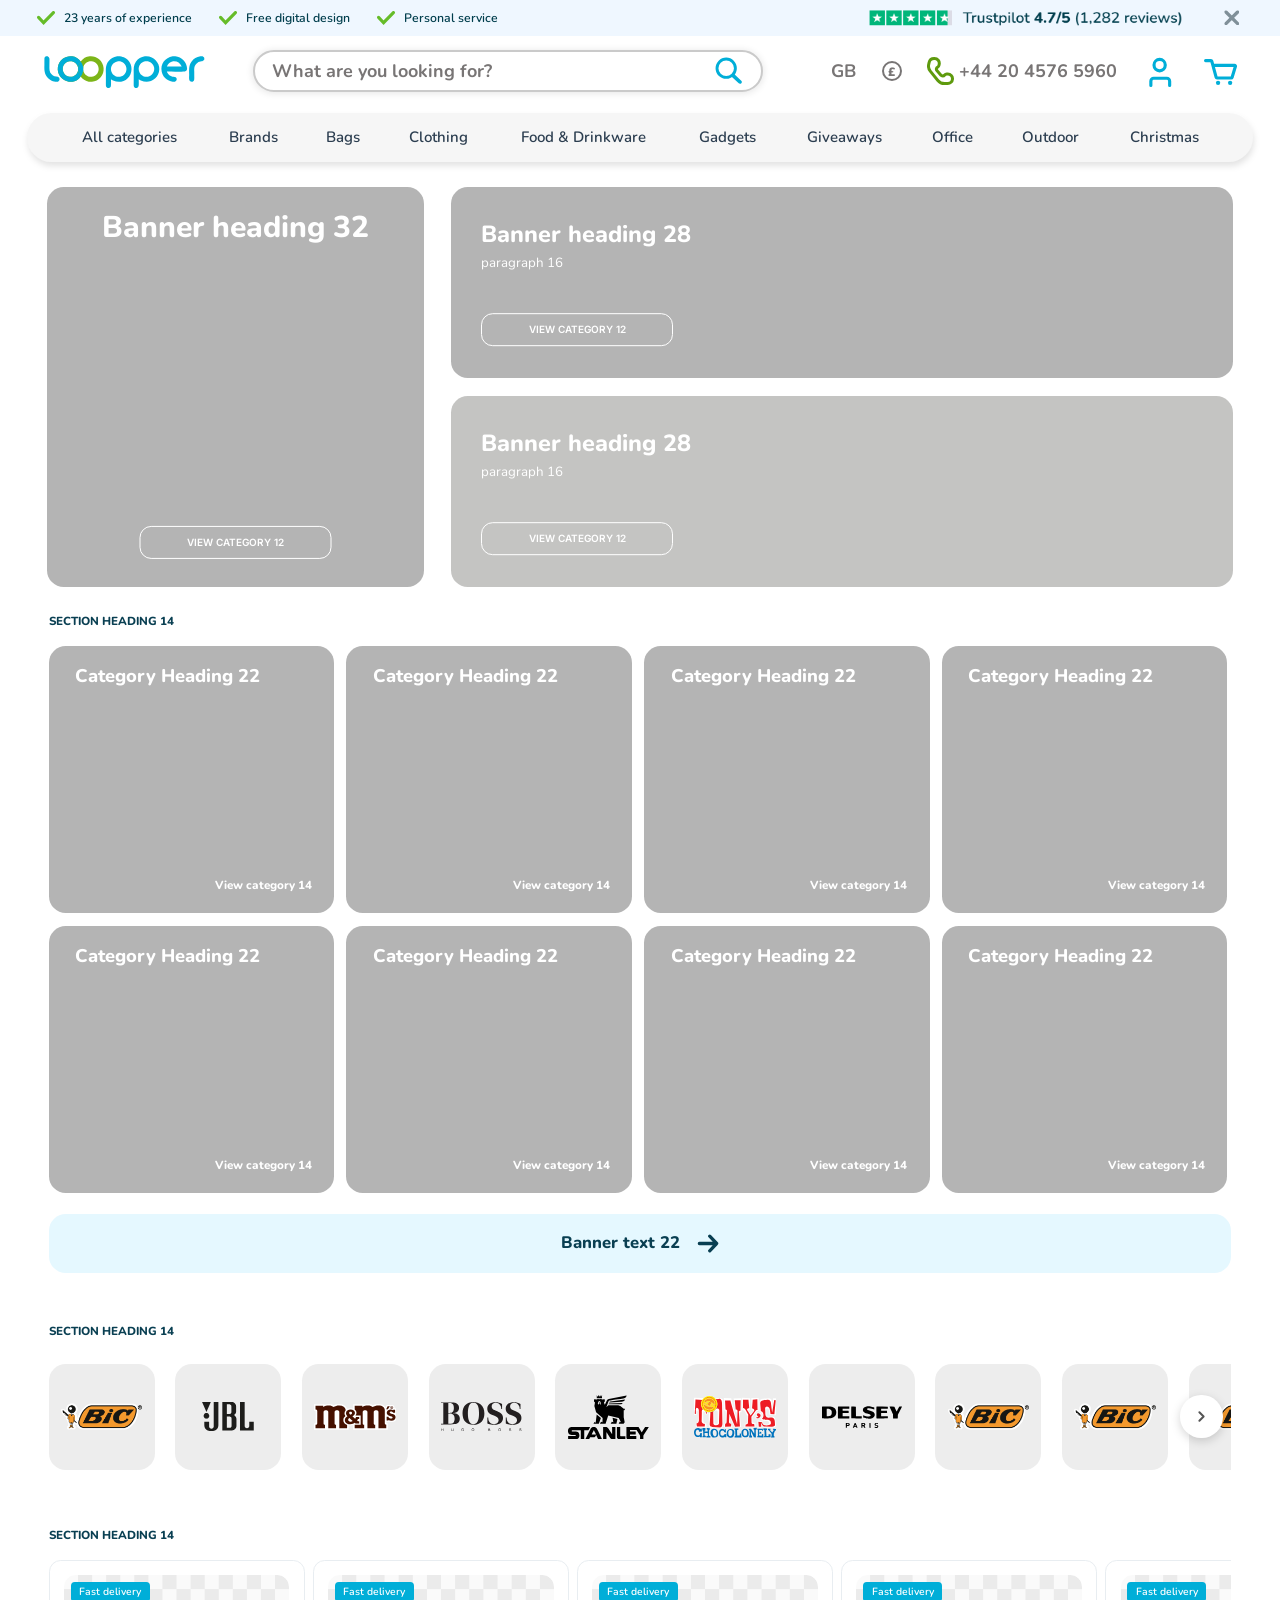
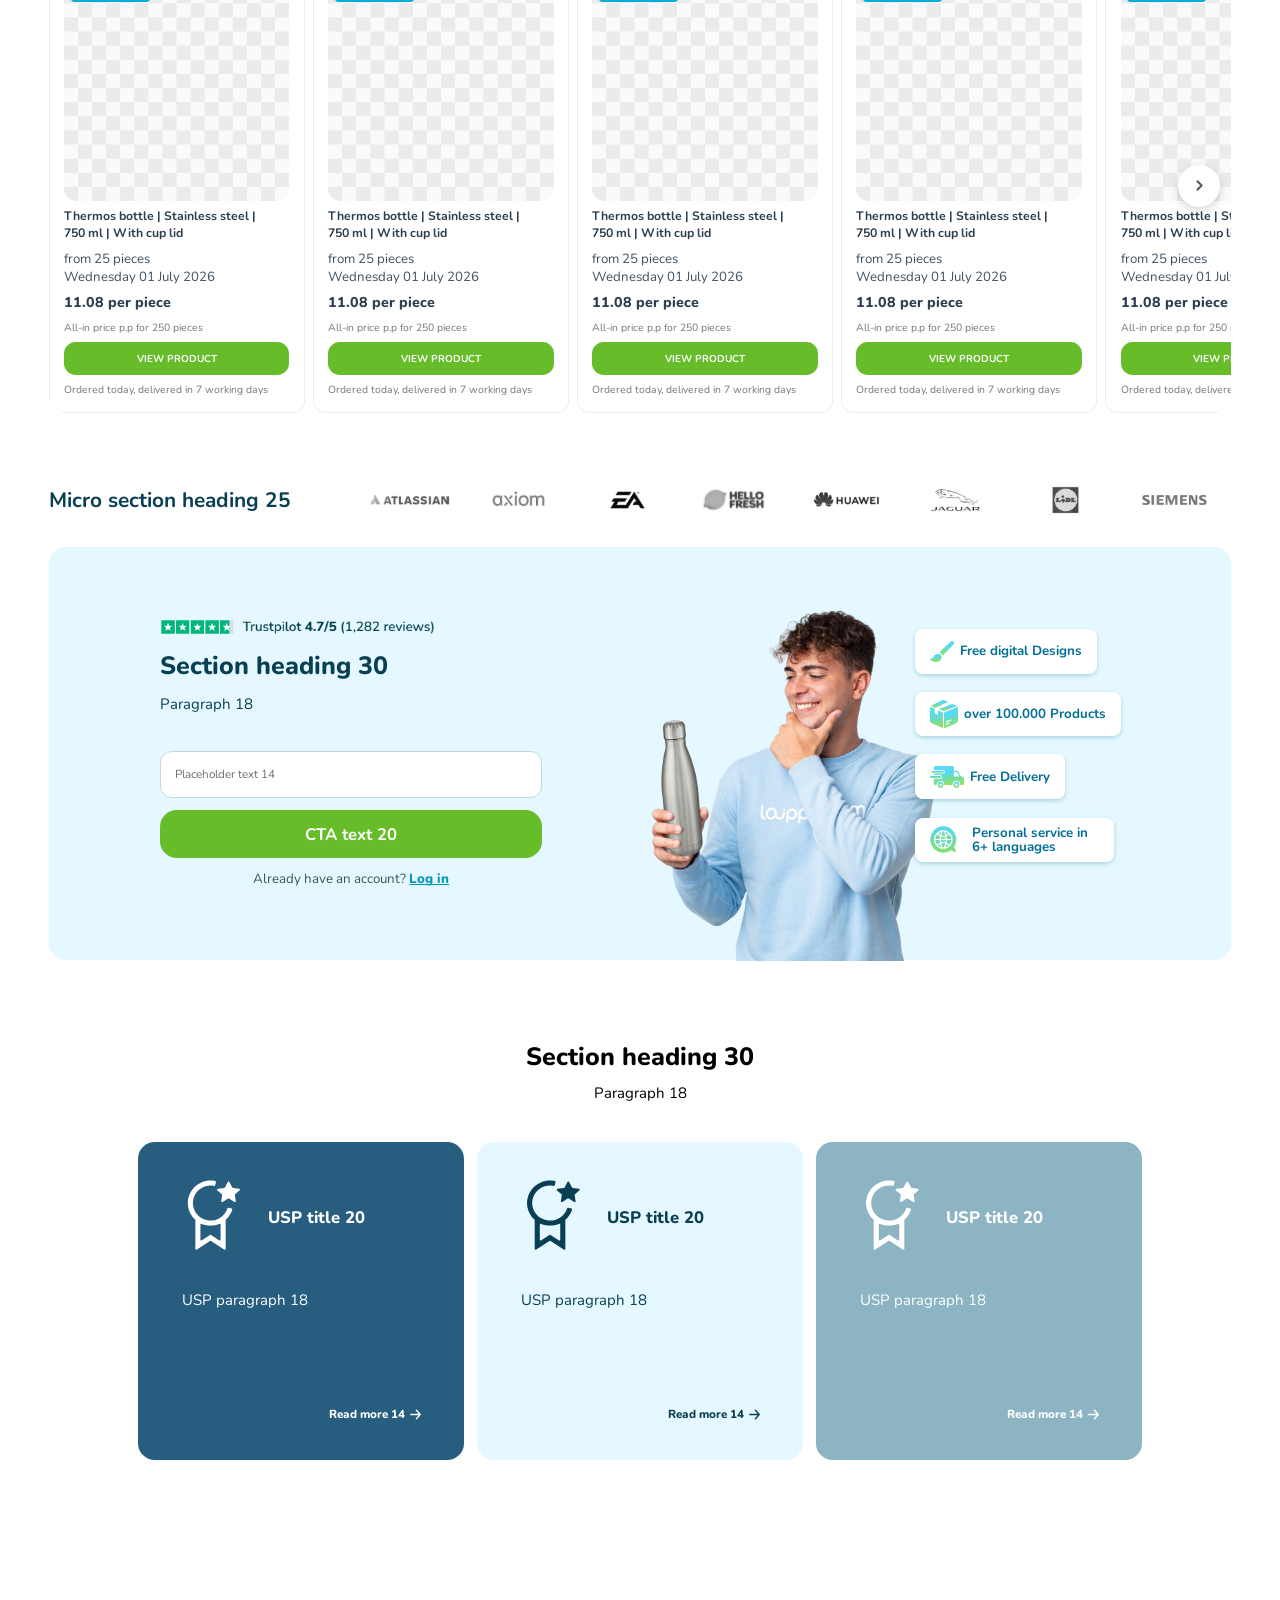
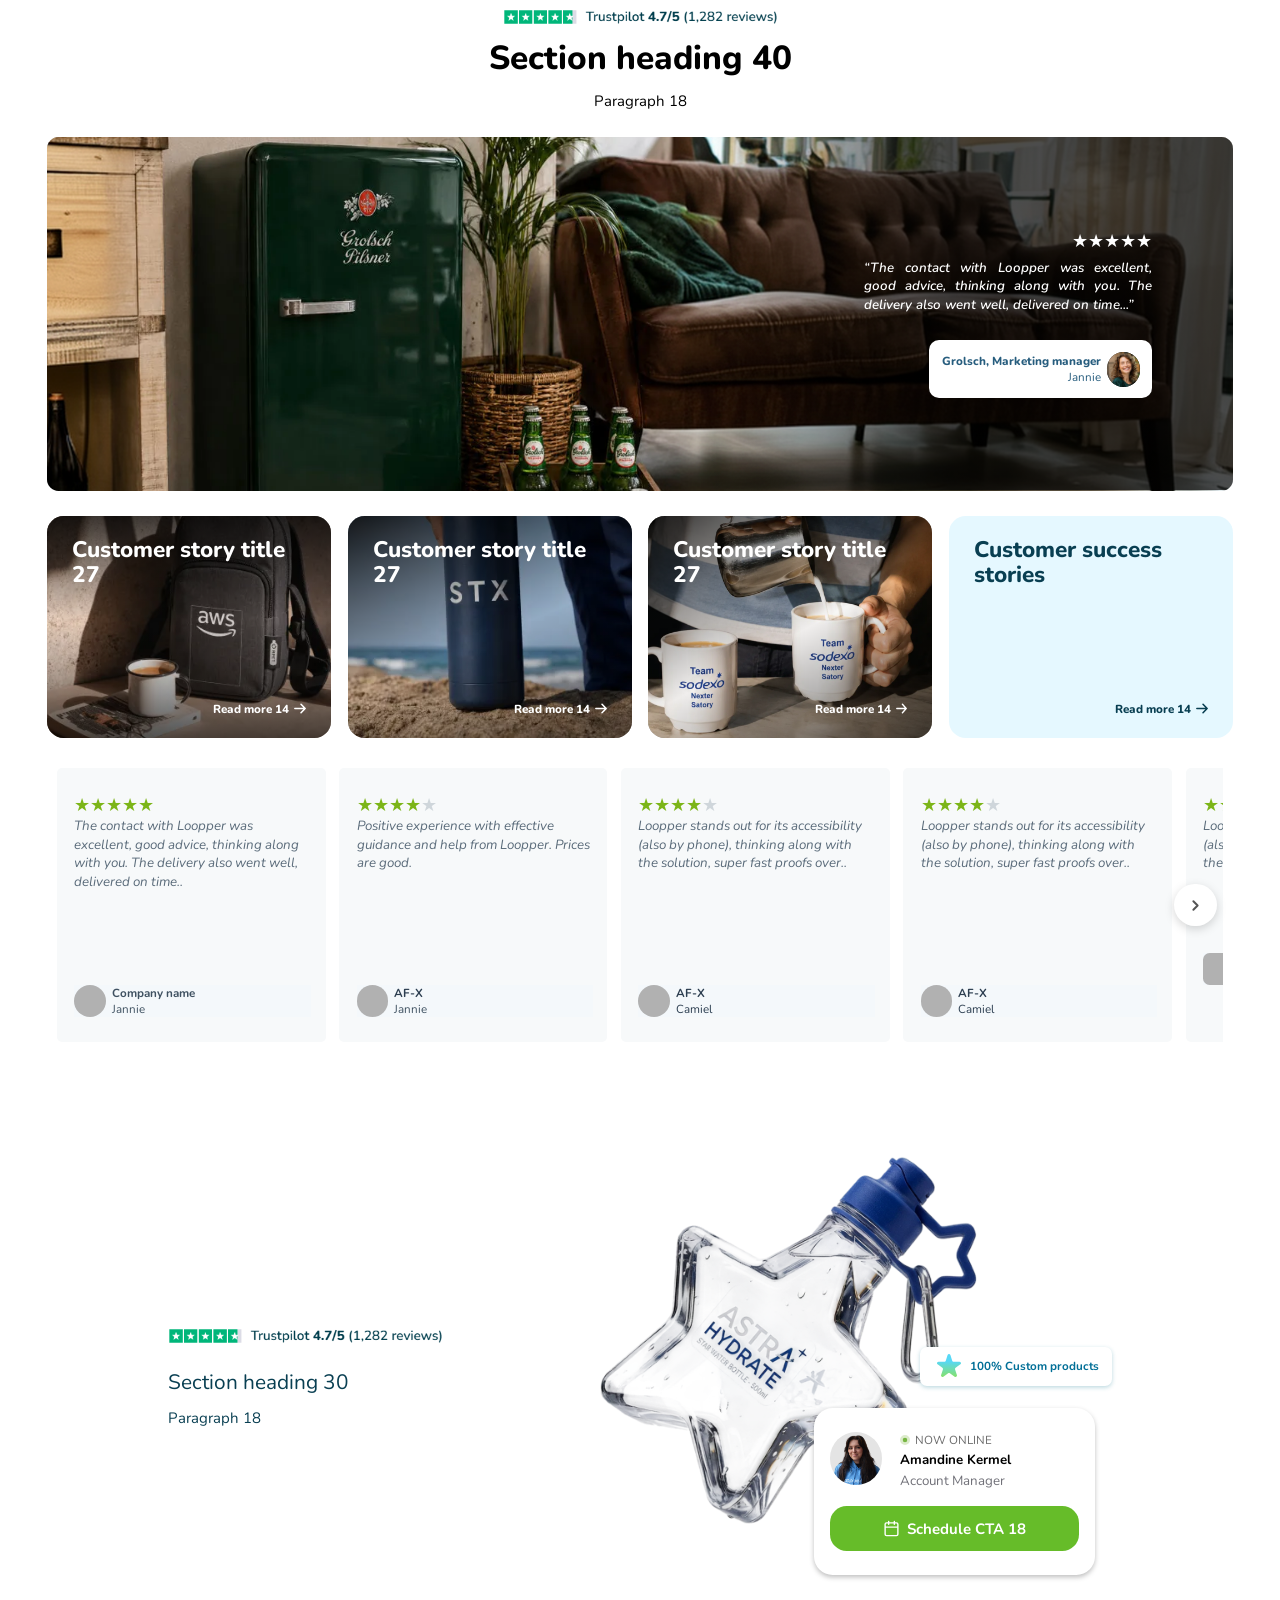
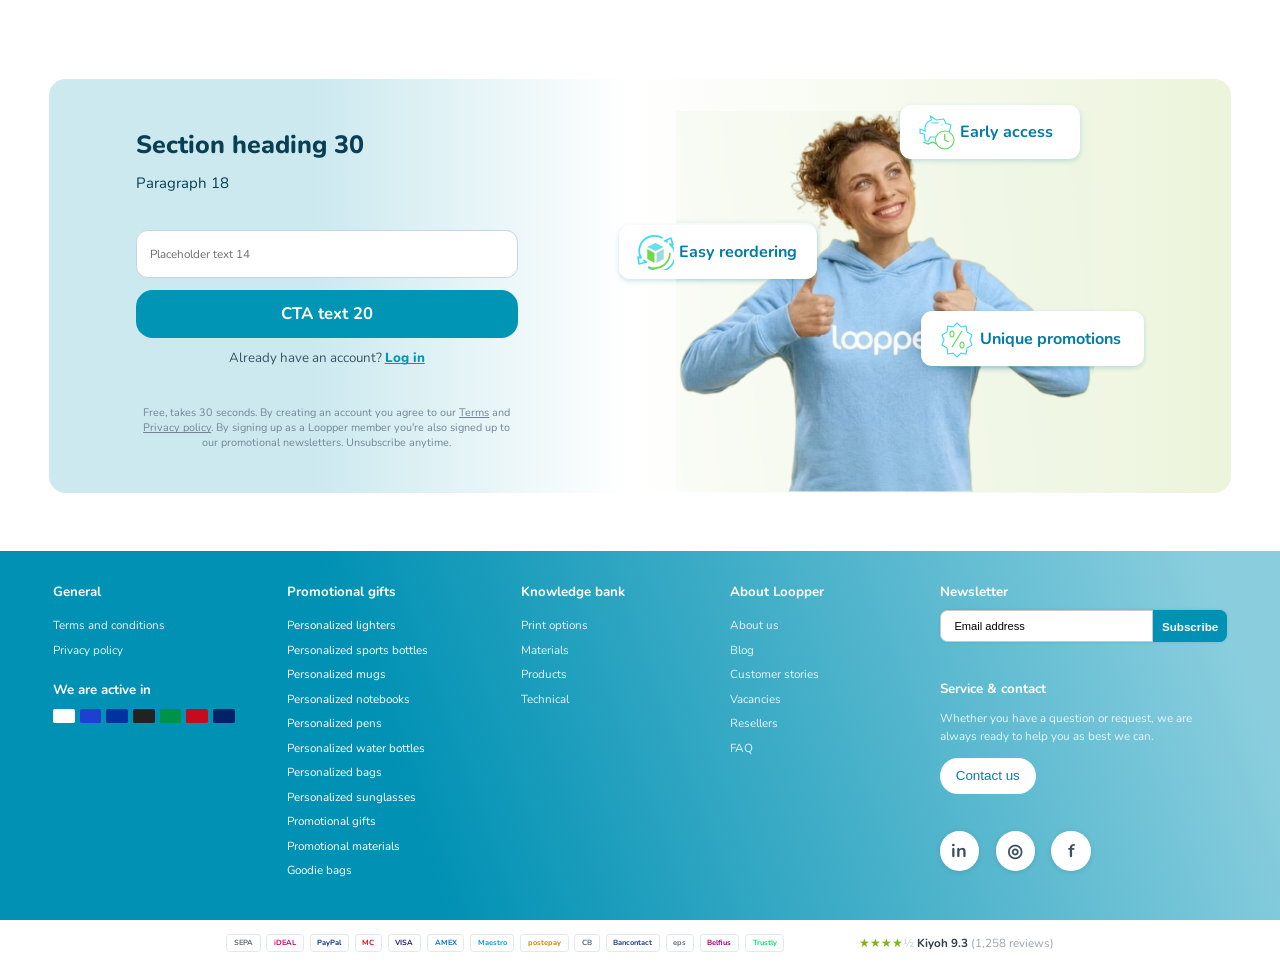
==== commit 09069bc8: "Fixed scroll arrows on product, brand and review rows Hide the scrollbars, keep the arrows in place " ====
--- a/index.html
+++ b/index.html
@@ -10,8 +10,8 @@
       href="https://fonts.googleapis.com/css2?family=Inter:wght@400;500;600;700&family=Nunito:ital,wght@0,400;0,500;0,600;0,700;0,800;0,900;1,400;1,700&display=swap"
       rel="stylesheet"
     />
-    <link rel="stylesheet" href="styles.css?v=275" />
-    <link rel="stylesheet" href="nav.css?v=275" />
+    <link rel="stylesheet" href="styles.css?v=276" />
+    <link rel="stylesheet" href="nav.css?v=276" />
   </head>
   <body>
     <!-- ============ NAVIGATION MENU ============
@@ -2079,7 +2079,8 @@
         </div>
       </footer>
     </div>
-    <script src="nav.js?v=275"></script>
+    <script src="nav.js?v=276"></script>
+    <script src="carousels.js?v=276"></script>
     <script>
       /* Scales the fixed 1536px Figma layout down on narrower screens. */
       (function () {
--- a/styles.css
+++ b/styles.css
@@ -3333,3 +3333,56 @@
   mix-blend-mode: normal;
   filter: grayscale(1);
 }
+
+/* Scrollable rows (carousels.js): no scrollbar, fixed arrows on both sides */
+.carousel-track {
+  scrollbar-width: none;
+  scroll-behavior: smooth;
+  overscroll-behavior-x: contain;
+}
+.carousel-track::-webkit-scrollbar {
+  display: none;
+}
+.carousel-arrow {
+  position: absolute;
+  z-index: 2;
+  display: flex;
+  align-items: center;
+  justify-content: center;
+  padding: 0;
+  border: 0;
+  border-radius: 50%;
+  background: #fff;
+  filter: drop-shadow(0 4px 6px rgba(0, 0, 0, 0.16));
+  cursor: pointer;
+  transition:
+    opacity 0.2s ease,
+    visibility 0s;
+}
+.carousel-arrow img {
+  display: block;
+  width: auto;
+  height: 40%;
+}
+.carousel-arrow--prev img {
+  transform: scaleX(-1);
+}
+.carousel-arrow:hover {
+  background: #f4f8fb;
+}
+.carousel-arrow:focus-visible {
+  outline: 2px solid #0091b4;
+  outline-offset: 2px;
+}
+.carousel-arrow.is-hidden {
+  opacity: 0;
+  visibility: hidden;
+  transition:
+    opacity 0.2s ease,
+    visibility 0s 0.2s;
+}
+@media (prefers-reduced-motion: reduce) {
+  .carousel-track {
+    scroll-behavior: auto;
+  }
+}
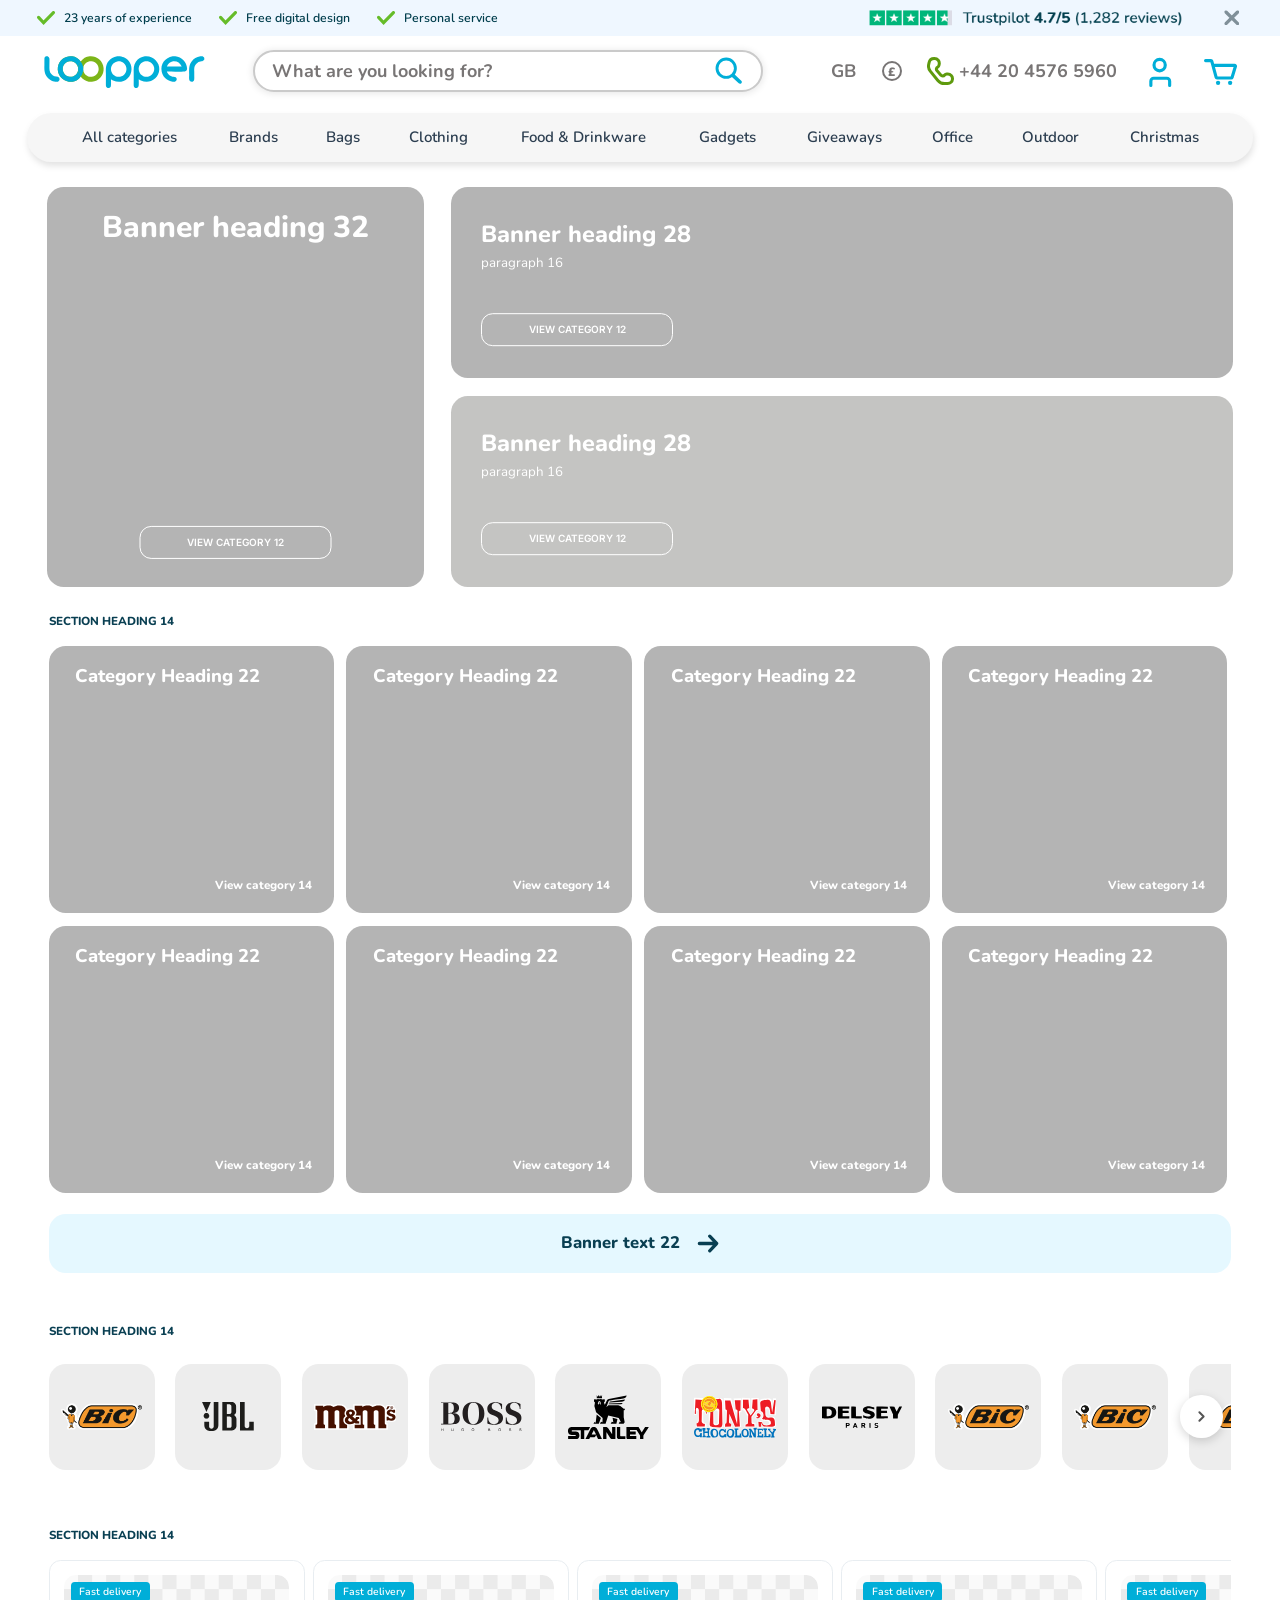
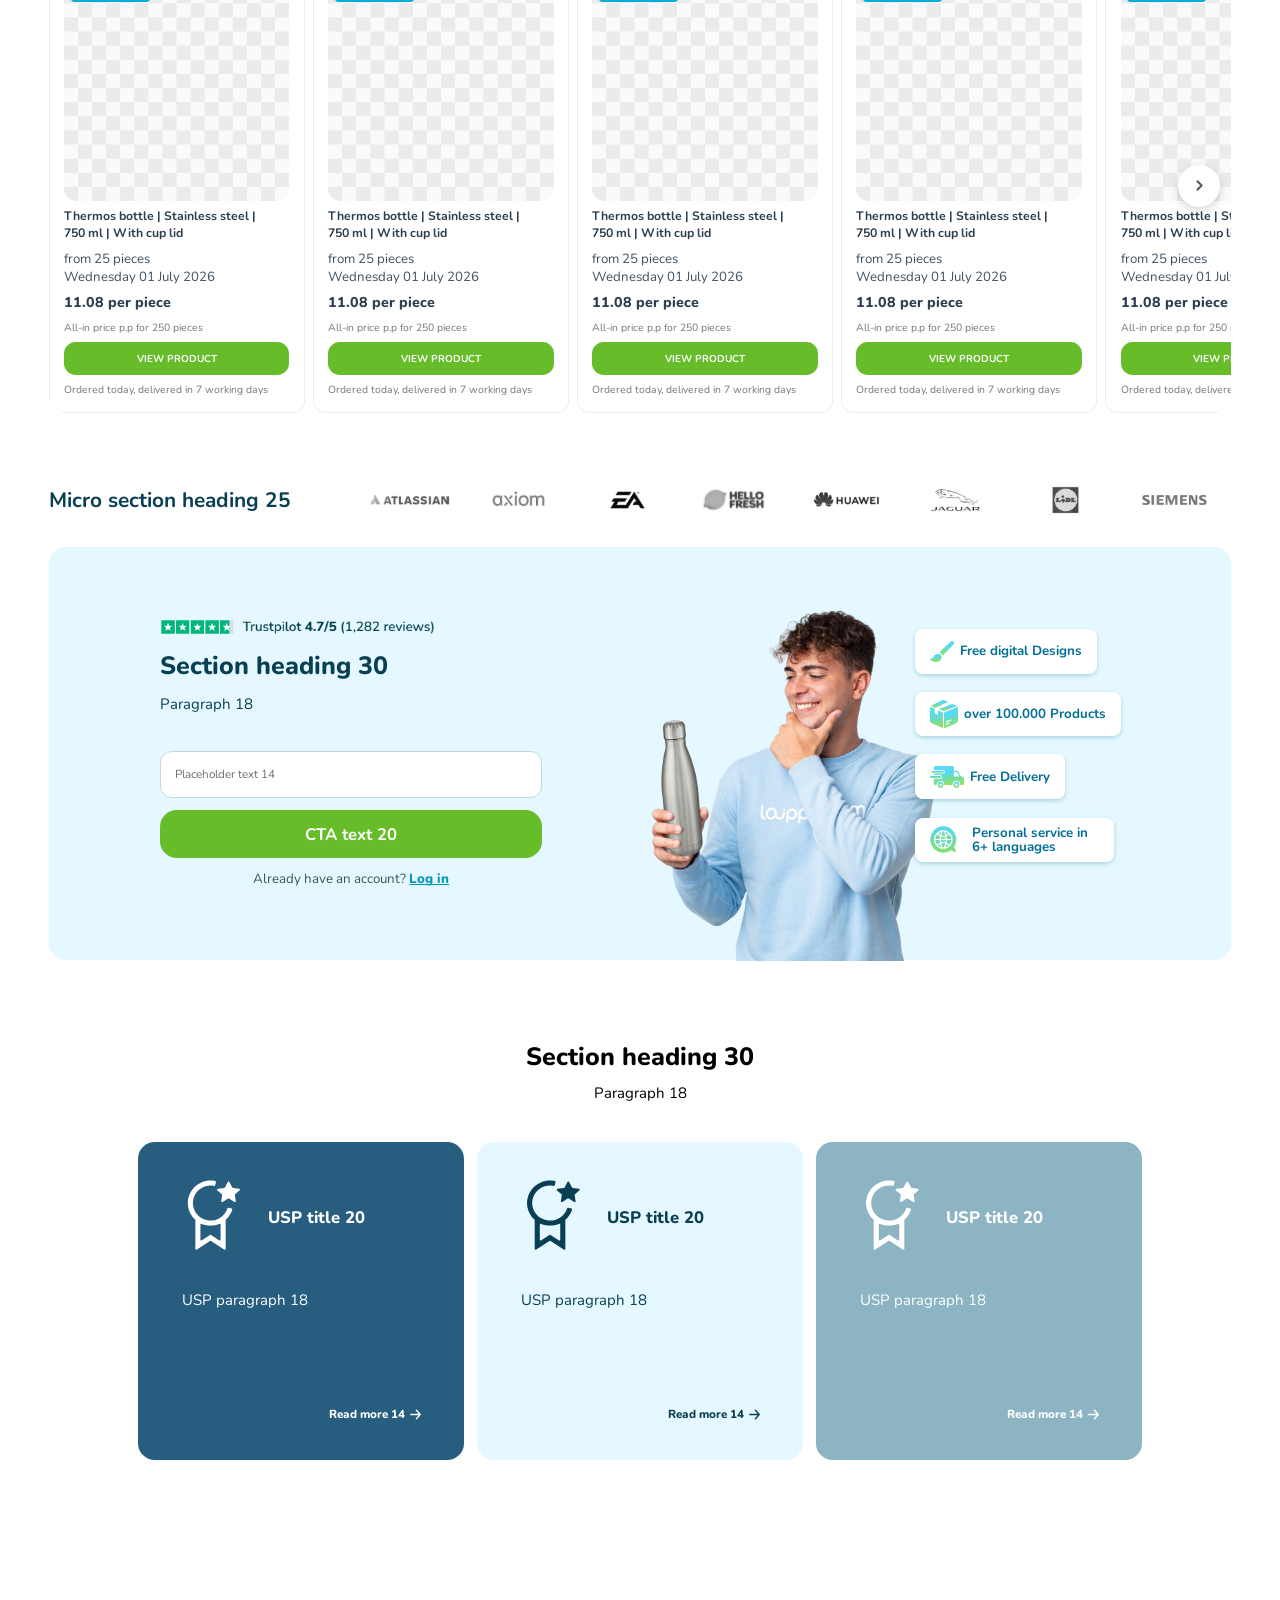
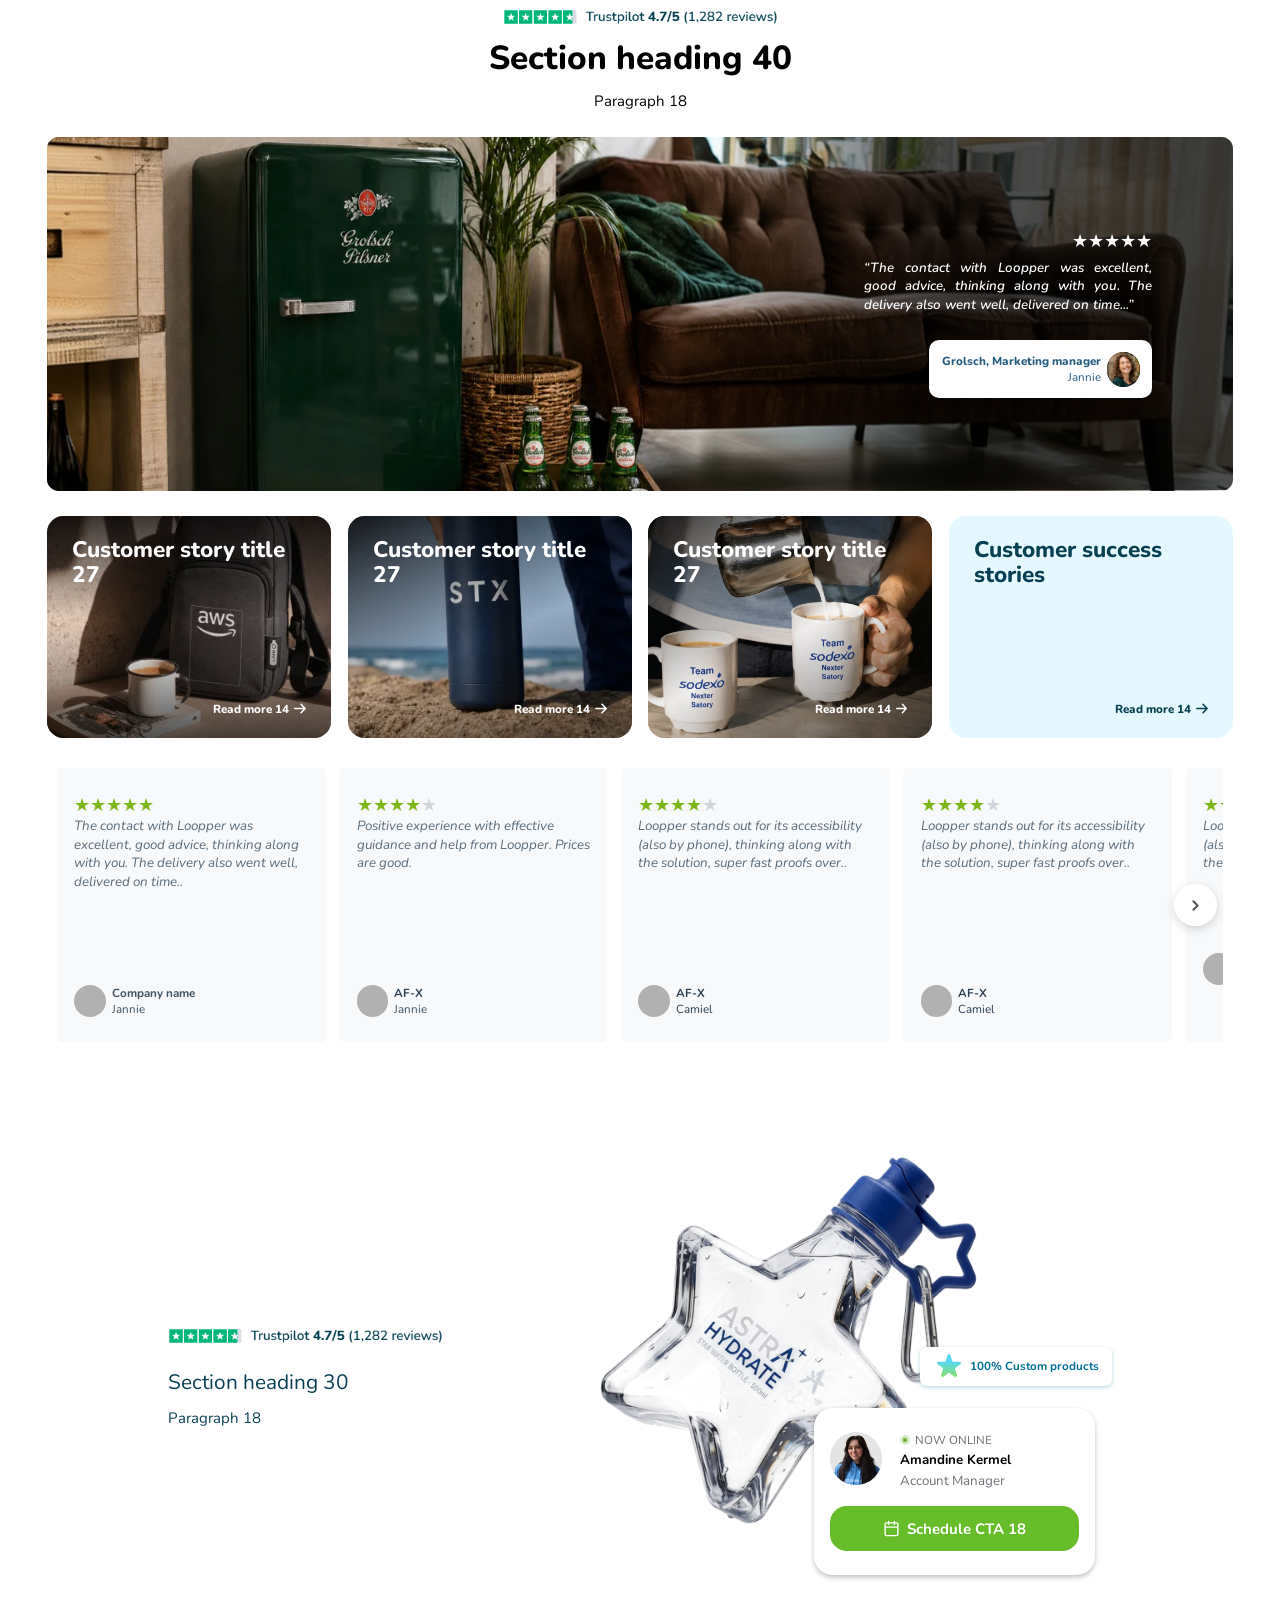
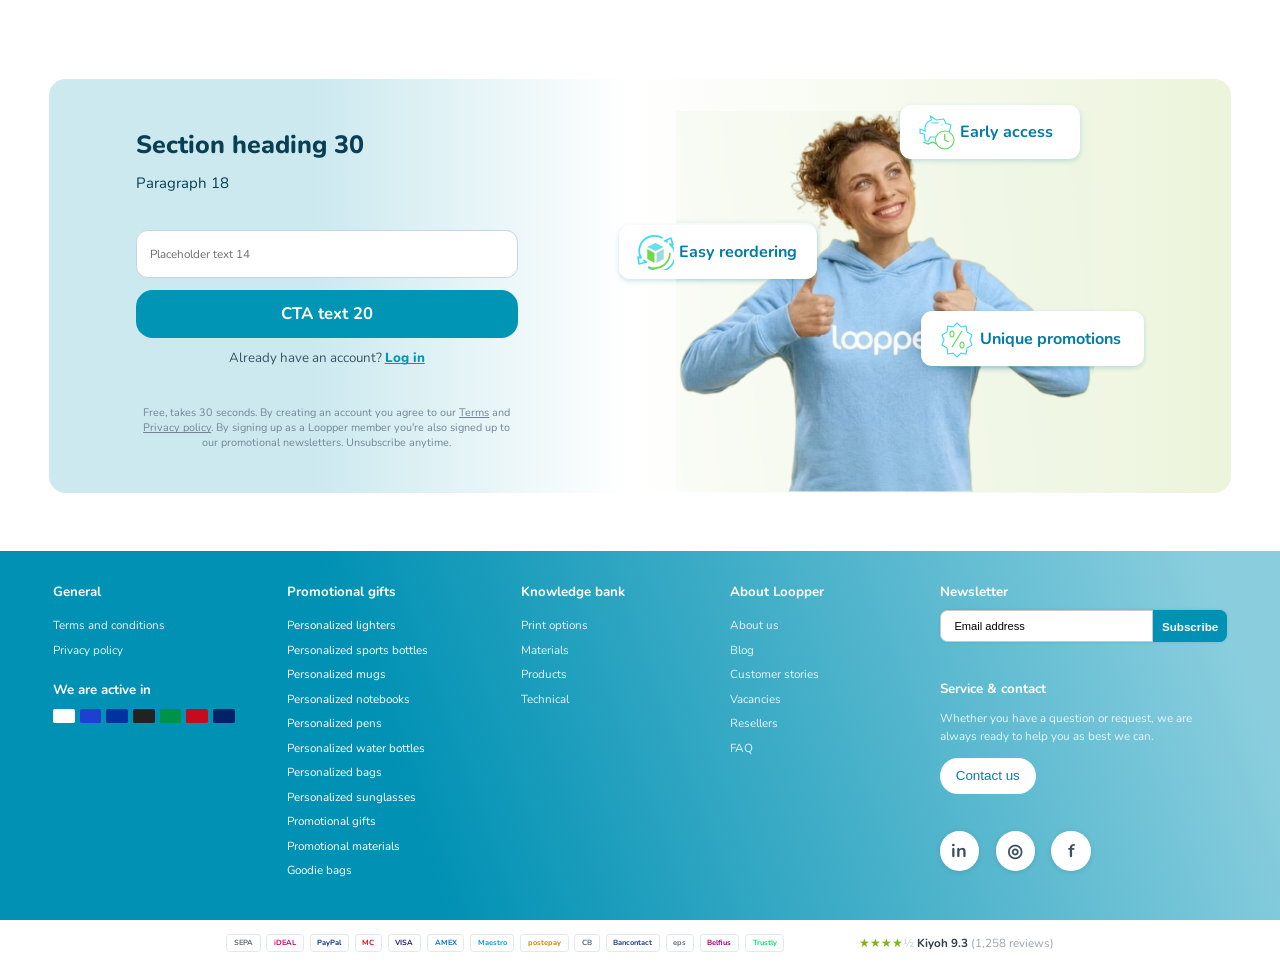
==== commit 8e1523b8: "Round avatar on the customer story review card Co-Authored-By: Claude Opus 5.5 <noreply@anthropic.co" ====
--- a/index.html
+++ b/index.html
@@ -10,7 +10,7 @@
       href="https://fonts.googleapis.com/css2?family=Inter:wght@400;500;600;700&family=Nunito:ital,wght@0,400;0,500;0,600;0,700;0,800;0,900;1,400;1,700&display=swap"
       rel="stylesheet"
     />
-    <link rel="stylesheet" href="styles.css?v=276" />
+    <link rel="stylesheet" href="styles.css?v=277" />
     <link rel="stylesheet" href="nav.css?v=276" />
   </head>
   <body>
--- a/styles.css
+++ b/styles.css
@@ -3386,3 +3386,14 @@
     scroll-behavior: auto;
   }
 }
+
+/* Review cards: the "Read customer story" card used a stretched 69px
+   rectangle as avatar; match the round 38px avatar of the other cards, and
+   drop the pale strip that sat behind the name only. */
+.x191 {
+  width: 38px;
+  border-radius: 50%;
+}
+.x174 {
+  background-color: transparent;
+}
